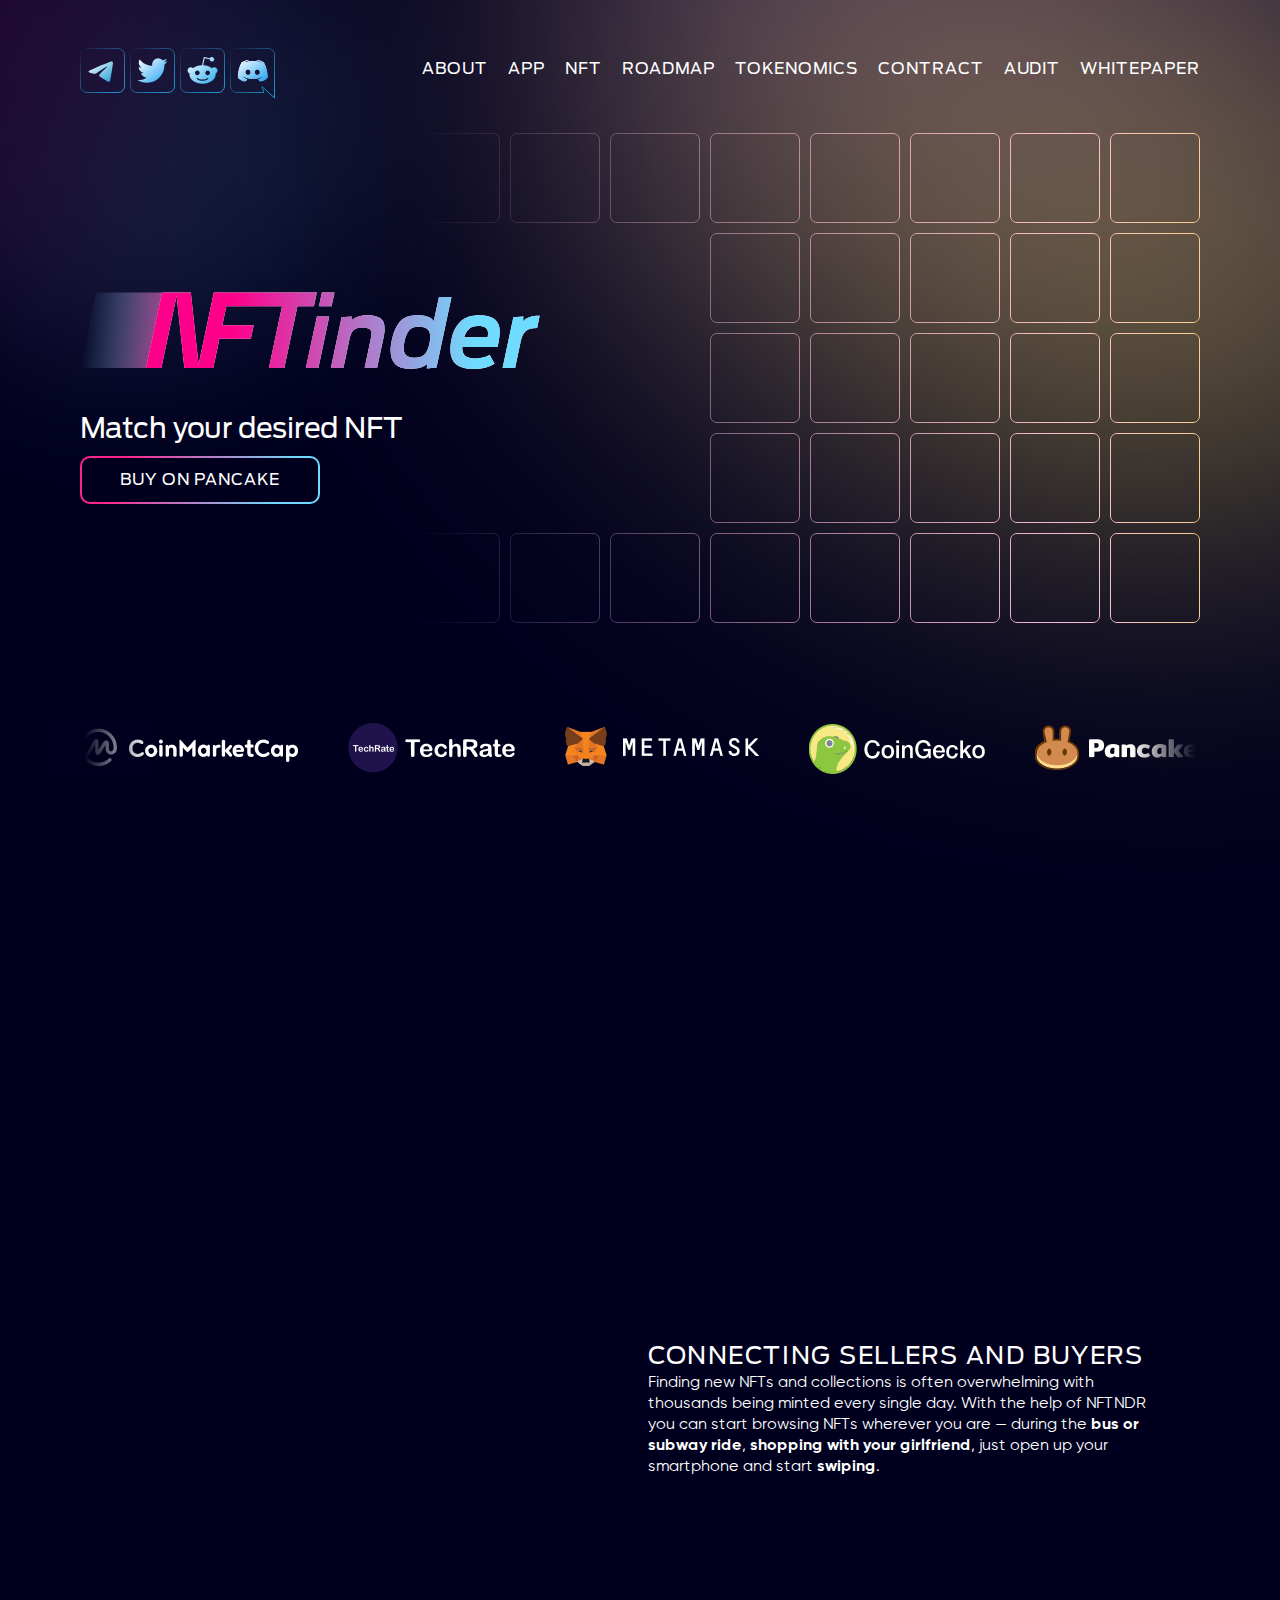
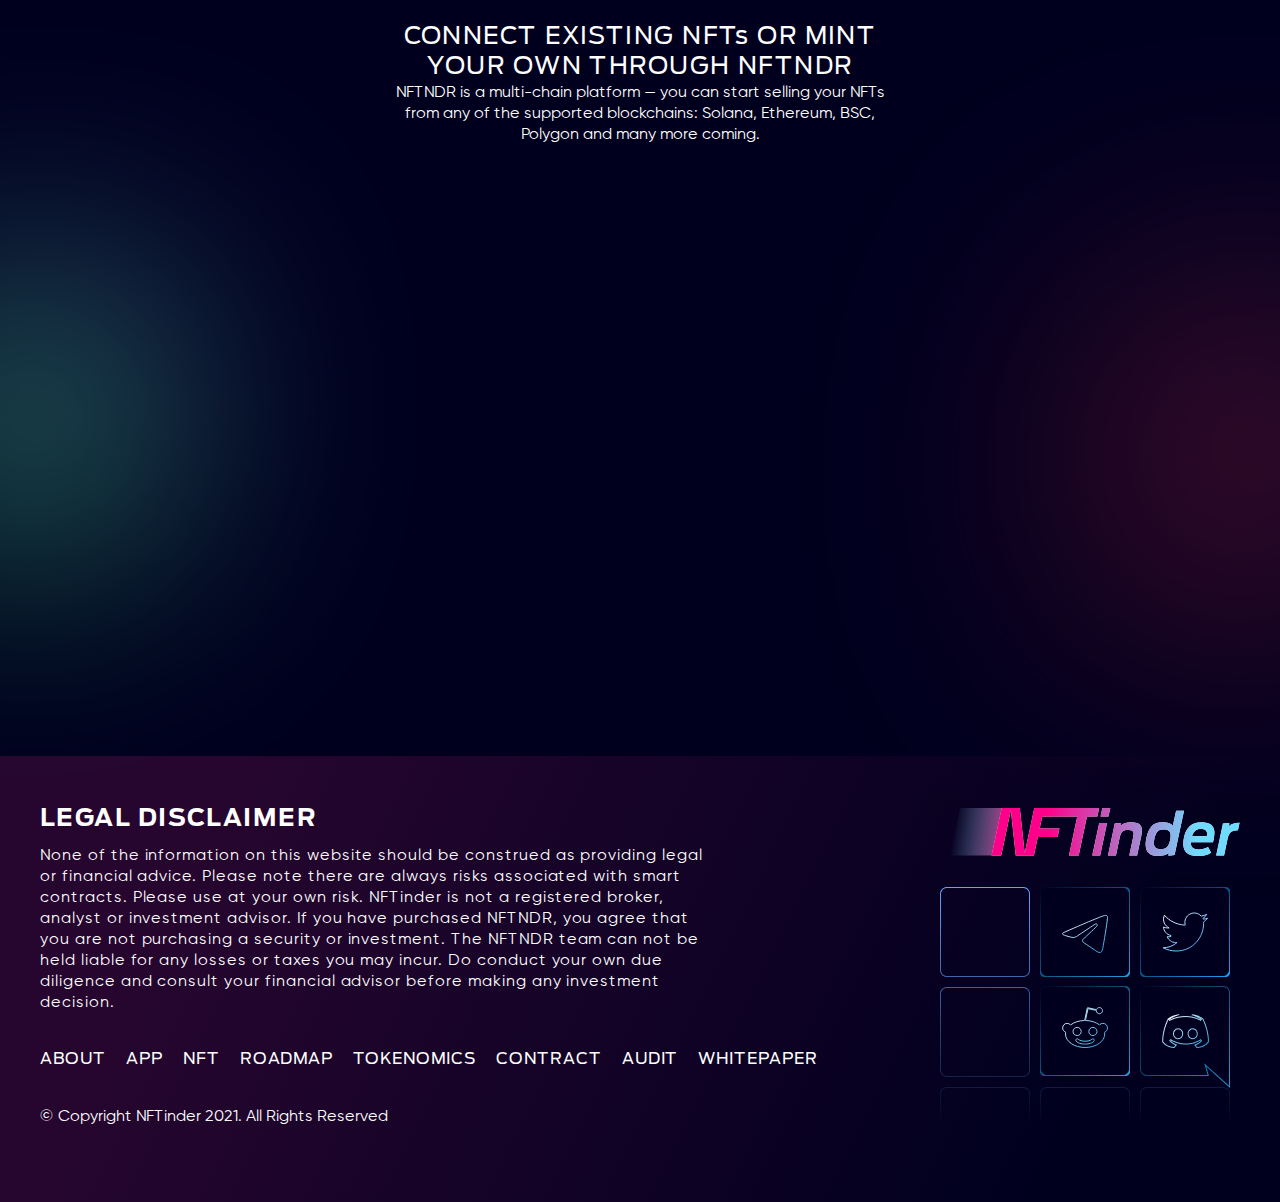
==== index.html @ e63f86fa "f" ====
<!DOCTYPE html>
<html lang="ru">

<head>
  <meta charset="UTF-8">
  <meta name="viewport" content="width=device-width, initial-scale=1.0">
  <link rel="shortcut icon" href="img/favicon.ico" type="image/x-icon">
  <meta http-equiv="X-UA-Compatible" content="ie=edge">
  <link rel="shortcut icon" href="./img/favicon.svg" type="image/x-icon">
  <meta name="theme-color" content="#111111">
  <title>NFTinder</title>
  <link rel="stylesheet" href="https://unpkg.com/swiper/swiper-bundle.min.css" />
  <link rel="stylesheet" href="css/main.css">
  <link rel="stylesheet" href="css/vendor.css">

</head>

<body>
  <div class="site-container ">
    <header class="header">
  <div class="header__gradient">
    <svg width="606" height="620" viewBox="0 0 606 620" fill="none" xmlns="http://www.w3.org/2000/svg">
      <g opacity="0.15" filter="url(#filter02222_f)">
        <path fill-rule="evenodd" clip-rule="evenodd"
          d="M218.322 -43.5047C291.813 -36.0872 346.124 19.5927 389.058 79.5722C428.494 134.666 451.942 199.269 439.779 265.877C426.891 336.449 388.325 402.402 324.187 434.8C258.637 467.912 180.858 462.037 114.743 430.063C48.8449 398.193 2.8905 339.295 -18.0727 269.279C-41.1861 192.082 -50.6308 104.427 -2.0147 40.1013C47.7628 -25.7615 136.072 -51.8062 218.322 -43.5047Z"
          fill="url(#paint02222_linear)" />
      </g>
      <defs>
        <filter id="filter02222_f" x="-199.655" y="-207.655" width="805.31" height="827.31" filterUnits="userSpaceOnUse"
          color-interpolation-filters="sRGB">
          <feFlood flood-opacity="0" result="BackgroundImageFix" />
          <feBlend mode="normal" in="SourceGraphic" in2="BackgroundImageFix" result="shape" />
          <feGaussianBlur stdDeviation="81.3275" result="effect1_foregroundBlur" />
        </filter>
        <linearGradient id="paint02222_linear" x1="443" y1="206.001" x2="51.2708" y2="20.0481"
          gradientUnits="userSpaceOnUse">
          <stop stop-color="#6FDCFF" />
          <stop offset="1" stop-color="#FF248D" />
        </linearGradient>
      </defs>
    </svg>
    <svg width="521" height="558" viewBox="0 0 521 558" fill="none" xmlns="http://www.w3.org/2000/svg">
      <g opacity="0.15" filter="url(#filterw0_f_376:4026)">
        <path fill-rule="evenodd" clip-rule="evenodd"
          d="M141.726 -41.8055C200.366 -35.8804 243.701 8.59695 277.958 56.5088C309.426 100.518 328.135 152.123 318.43 205.33C308.146 261.704 277.374 314.387 226.197 340.267C173.893 366.716 111.833 362.023 59.0785 336.482C6.4971 311.025 -30.1707 263.976 -46.8976 208.048C-65.3402 146.383 -72.8762 76.3633 -34.0846 24.9793C5.63366 -27.6322 76.0968 -48.4368 141.726 -41.8055Z"
          fill="url(#paintw0_linear_376:4026)" />
      </g>
      <defs>
        <filter id="filterw0_f_376:4026" x="-262" y="-243" width="783" height="801" filterUnits="userSpaceOnUse"
          color-interpolation-filters="sRGB">
          <feFlood flood-opacity="0" result="BackgroundImageFix" />
          <feBlend mode="normal" in="SourceGraphic" in2="BackgroundImageFix" result="shape" />
          <feGaussianBlur stdDeviation="100" result="effect1_foregroundBlur_376:4026" />
        </filter>
        <linearGradient id="paintw0_linear_376:4026" x1="321" y1="157.501" x2="8.30498" y2="9.23024"
          gradientUnits="userSpaceOnUse">
          <stop stop-color="#6FDCFF" />
          <stop offset="1" stop-color="#FF248D" />
        </linearGradient>
      </defs>
    </svg>
  </div>
  <div class="header__gradient-right">
    <svg width="1203" height="1005" viewBox="0 0 1203 1005" fill="none" xmlns="http://www.w3.org/2000/svg">
      <g opacity="0.45" filter="url(#filter08888_f)">
        <path fill-rule="evenodd" clip-rule="evenodd"
          d="M483.765 -19.1506C460.358 82.3022 536.937 193.704 627.328 293.353C710.356 384.886 819.277 462.419 950.012 494.853C1088.53 529.218 1231.43 526.663 1324.55 466.33C1419.73 404.669 1448.19 298.732 1421.93 189.102C1395.76 79.8309 1308.92 -22.9832 1188.62 -101.195C1055.98 -187.429 896.842 -263.384 751.884 -246.511C603.463 -229.235 509.962 -132.694 483.765 -19.1506Z"
          fill="url(#paint09999_linear)" />
      </g>
      <defs>
        <filter id="filter08888_f" x="0.463989" y="-720.537" width="1915.35" height="1724.83"
          filterUnits="userSpaceOnUse" color-interpolation-filters="sRGB">
          <feFlood flood-opacity="0" result="BackgroundImageFix" />
          <feBlend mode="normal" in="SourceGraphic" in2="BackgroundImageFix" result="shape" />
          <feGaussianBlur stdDeviation="183.268" result="effect1_foregroundBlur" />
        </filter>
        <linearGradient id="paint09999_linear" x1="836.404" y1="455.613" x2="771.589" y2="-329.398"
          gradientUnits="userSpaceOnUse">
          <stop stop-color="#F7DE52" />
          <stop offset="1" stop-color="#FCB5EF" />
        </linearGradient>
      </defs>
    </svg>
    <svg width="631" height="1008" viewBox="0 0 631 1008" fill="none" xmlns="http://www.w3.org/2000/svg">
      <g opacity="0.15" filter="url(#filter0_f_376:4027)">
        <path fill-rule="evenodd" clip-rule="evenodd"
          d="M263.753 603.921C291.125 667.735 376.22 697.513 464.117 715.526C544.855 732.071 634.01 730.883 717.138 696.833C805.213 660.757 881.103 603.085 907.445 533.934C934.367 463.26 907.951 395.04 850.632 346.391C793.501 297.902 706.269 276.787 610.721 282.094C505.372 287.945 389.818 309.765 318.461 375.95C245.401 443.717 233.119 532.502 263.753 603.921Z"
          fill="url(#paint0_linear_376:4027)" />
      </g>
      <defs>
        <filter id="filter0_f_376:4027" x="0.0253906" y="0" width="1164.86" height="1007.38"
          filterUnits="userSpaceOnUse" color-interpolation-filters="sRGB">
          <feFlood flood-opacity="0" result="BackgroundImageFix" />
          <feBlend mode="normal" in="SourceGraphic" in2="BackgroundImageFix" result="shape" />
          <feGaussianBlur stdDeviation="100" result="effect1_foregroundBlur_376:4027" />
        </filter>
        <linearGradient id="paint0_linear_376:4027" x1="640.545" y1="720.474" x2="296.412" y2="323.585"
          gradientUnits="userSpaceOnUse">
          <stop stop-color="#F7DE52" />
          <stop offset="1" stop-color="#FCB5EF" />
        </linearGradient>
      </defs>
    </svg>
  </div>
  <div class="container header__container">
    <div class="menu__btn _active">
      <span></span>
    </div>
    <div class="header__top">
      <div class="menu__btn-mob"></div>
      <ul class="header__socials">
        <li>
          <a href="#app" target="_blank">
            <svg width="45" height="45" viewBox="0 0 45 45" fill="none" xmlns="http://www.w3.org/2000/svg">
              <path fill-rule="evenodd" clip-rule="evenodd"
                d="M10.1876 22.2624C16.7468 19.4047 21.1206 17.5207 23.3091 16.6104C29.5576 14.0115 30.856 13.56 31.7022 13.5451C31.8884 13.5418 32.3045 13.5879 32.5741 13.8067C32.8017 13.9914 32.8644 14.2409 32.8943 14.416C32.9243 14.5911 32.9616 14.99 32.932 15.3017C32.5933 18.8595 31.1282 27.4933 30.3828 31.4781C30.0674 33.1642 29.4464 33.7295 28.8451 33.7849C27.5385 33.9051 26.5463 32.9214 25.2808 32.0918C23.3005 30.7937 22.1818 29.9856 20.2596 28.7189C18.0381 27.255 19.4782 26.4504 20.7442 25.1355C21.0755 24.7914 26.8325 19.555 26.9439 19.0799C26.9579 19.0205 26.9708 18.7991 26.8392 18.6821C26.7077 18.5652 26.5135 18.6052 26.3734 18.637C26.1748 18.6821 23.0112 20.773 16.8827 24.9099C15.9848 25.5265 15.1714 25.827 14.4427 25.8112C13.6393 25.7939 12.094 25.357 10.9452 24.9836C9.53611 24.5255 8.41621 24.2834 8.51373 23.5055C8.56453 23.1003 9.12248 22.686 10.1876 22.2624Z"
                fill="url(#paint0_linear_453:1517)" />
              <rect x="0.5" y="0.5" width="44" height="44" rx="6.5" stroke="url(#paint1_linear_453:1517)" />
              <defs>
                <linearGradient id="paint0_linear_453:1517" x1="8.50781" y1="13.5449" x2="28.4056" y2="37.555"
                  gradientUnits="userSpaceOnUse">
                  <stop stop-color="white" />
                  <stop offset="1" stop-color="#229ED9" />
                </linearGradient>
                <linearGradient id="paint1_linear_453:1517" x1="0" y1="0" x2="45" y2="45"
                  gradientUnits="userSpaceOnUse">
                  <stop stop-color="#2AABEE" stop-opacity="0" />
                  <stop offset="1" stop-color="#229ED9" />
                </linearGradient>
              </defs>
            </svg>

            <svg width="45" height="45" viewBox="0 0 45 45" fill="none" xmlns="http://www.w3.org/2000/svg">
              <rect x="0.5" y="0.5" width="44" height="44" rx="6.5" fill="url(#paint0_linear_577:1537)"
                stroke="url(#paint1_linear_577:1537)" />
              <path fill-rule="evenodd" clip-rule="evenodd"
                d="M10.1876 22.2624C16.7468 19.4047 21.1206 17.5207 23.3091 16.6104C29.5576 14.0115 30.856 13.56 31.7022 13.5451C31.8884 13.5418 32.3045 13.5879 32.5741 13.8067C32.8017 13.9914 32.8644 14.2409 32.8943 14.416C32.9243 14.5911 32.9616 14.99 32.932 15.3017C32.5933 18.8595 31.1282 27.4933 30.3828 31.4781C30.0674 33.1642 29.4464 33.7295 28.8451 33.7849C27.5385 33.9051 26.5463 32.9214 25.2808 32.0918C23.3005 30.7937 22.1818 29.9856 20.2596 28.7189C18.0381 27.255 19.4782 26.4504 20.7442 25.1355C21.0755 24.7914 26.8325 19.555 26.9439 19.0799C26.9579 19.0205 26.9708 18.7991 26.8392 18.6821C26.7077 18.5652 26.5135 18.6052 26.3734 18.637C26.1748 18.6821 23.0112 20.773 16.8827 24.9099C15.9848 25.5265 15.1714 25.827 14.4427 25.8112C13.6393 25.7939 12.094 25.357 10.9452 24.9836C9.53611 24.5255 8.41621 24.2834 8.51373 23.5055C8.56453 23.1003 9.12248 22.686 10.1876 22.2624Z"
                fill="#00001E" />
              <defs>
                <linearGradient id="paint0_linear_577:1537" x1="0" y1="0" x2="45" y2="45"
                  gradientUnits="userSpaceOnUse">
                  <stop stop-color="#2AABEE" stop-opacity="0" />
                  <stop offset="1" stop-color="#229ED9" />
                </linearGradient>
                <linearGradient id="paint1_linear_577:1537" x1="0" y1="0" x2="45" y2="45"
                  gradientUnits="userSpaceOnUse">
                  <stop stop-color="#2AABEE" stop-opacity="0" />
                  <stop offset="1" stop-color="#229ED9" />
                </linearGradient>
              </defs>
            </svg>

          </a>
        </li>
        <li>
          <a href="#" target="_blank">
            <svg width="45" height="45" viewBox="0 0 45 45" fill="none" xmlns="http://www.w3.org/2000/svg">
              <path
                d="M16.9377 34.6874C28.2557 34.6874 34.4479 25.3083 34.4479 17.1773C34.4479 16.9136 34.442 16.6441 34.4303 16.3804C35.6348 15.5093 36.6744 14.4303 37.5 13.1941C36.3782 13.6932 35.1871 14.0192 33.9674 14.1609C35.2516 13.3911 36.2132 12.1818 36.6738 10.7571C35.4657 11.4731 34.1445 11.9782 32.7668 12.2507C31.8385 11.2644 30.6112 10.6113 29.2746 10.3925C27.938 10.1737 26.5665 10.4013 25.3722 11.0401C24.1779 11.6789 23.2273 12.6933 22.6673 13.9266C22.1074 15.1598 21.9693 16.5432 22.2744 17.8628C19.8281 17.7401 17.4349 17.1046 15.25 15.9976C13.065 14.8906 11.1371 13.3367 9.59121 11.4368C8.8055 12.7915 8.56507 14.3945 8.91879 15.9201C9.27251 17.4456 10.1938 18.7792 11.4955 19.6499C10.5183 19.6189 9.56247 19.3558 8.70703 18.8823V18.9585C8.70616 20.3801 9.19762 21.7582 10.0979 22.8584C10.9982 23.9586 12.2517 24.7131 13.6453 24.9937C12.7401 25.2414 11.79 25.2774 10.8686 25.0991C11.2618 26.3217 12.027 27.3911 13.0572 28.1579C14.0875 28.9247 15.3314 29.3507 16.6154 29.3765C14.4355 31.0888 11.7427 32.0176 8.9707 32.0132C8.47911 32.0125 7.988 31.9823 7.5 31.923C10.3161 33.7296 13.5919 34.6892 16.9377 34.6874Z"
                fill="url(#paint0_linear_527:1544)" />
              <rect x="0.5" y="0.5" width="44" height="44" rx="6.5" stroke="url(#paint1_linear_527:1544)" />
              <defs>
                <linearGradient id="paint0_linear_527:1544" x1="7.5" y1="10.3115" x2="31.3599" y2="39.6765"
                  gradientUnits="userSpaceOnUse">
                  <stop stop-color="white" />
                  <stop offset="1" stop-color="#1DA1F2" />
                </linearGradient>
                <linearGradient id="paint1_linear_527:1544" x1="0" y1="0" x2="45" y2="45"
                  gradientUnits="userSpaceOnUse">
                  <stop stop-color="#2AABEE" stop-opacity="0" />
                  <stop offset="1" stop-color="#229ED9" />
                </linearGradient>
              </defs>
            </svg>


              <svg width="45" height="45" viewBox="0 0 45 45" fill="none" xmlns="http://www.w3.org/2000/svg">
              <rect x="0.5" y="0.5" width="44" height="44" rx="6.5" fill="url(#paint0_linear_577:1540)" stroke="url(#paint1_linear_577:1540)"/>
              <path d="M16.9377 34.6874C28.2557 34.6874 34.4479 25.3083 34.4479 17.1773C34.4479 16.9136 34.442 16.6441 34.4303 16.3804C35.6348 15.5093 36.6744 14.4303 37.5 13.1941C36.3782 13.6932 35.1871 14.0192 33.9674 14.1609C35.2516 13.3911 36.2132 12.1818 36.6738 10.7571C35.4657 11.4731 34.1445 11.9782 32.7668 12.2507C31.8385 11.2644 30.6112 10.6113 29.2746 10.3925C27.938 10.1737 26.5665 10.4013 25.3722 11.0401C24.1779 11.6789 23.2273 12.6933 22.6673 13.9266C22.1074 15.1598 21.9693 16.5432 22.2744 17.8628C19.8281 17.7401 17.4349 17.1046 15.25 15.9976C13.065 14.8906 11.1371 13.3367 9.59121 11.4368C8.8055 12.7915 8.56507 14.3945 8.91879 15.9201C9.27251 17.4456 10.1938 18.7792 11.4955 19.6499C10.5183 19.6189 9.56247 19.3558 8.70703 18.8823V18.9585C8.70616 20.3801 9.19762 21.7582 10.0979 22.8584C10.9982 23.9586 12.2517 24.7131 13.6453 24.9937C12.7401 25.2414 11.79 25.2774 10.8686 25.0991C11.2618 26.3217 12.027 27.3911 13.0572 28.1579C14.0875 28.9247 15.3314 29.3507 16.6154 29.3765C14.4355 31.0888 11.7427 32.0176 8.9707 32.0132C8.47911 32.0125 7.988 31.9823 7.5 31.923C10.3161 33.7296 13.5919 34.6892 16.9377 34.6874Z" fill="#00001E"/>
              <defs>
              <linearGradient id="paint0_linear_577:1540" x1="0" y1="0" x2="45" y2="45" gradientUnits="userSpaceOnUse">
              <stop stop-color="#2AABEE" stop-opacity="0"/>
              <stop offset="1" stop-color="#229ED9"/>
              </linearGradient>
              <linearGradient id="paint1_linear_577:1540" x1="0" y1="0" x2="45" y2="45" gradientUnits="userSpaceOnUse">
              <stop stop-color="#2AABEE" stop-opacity="0"/>
              <stop offset="1" stop-color="#229ED9"/>
              </linearGradient>
              </defs>
              </svg>


          </a>
        </li>
        <li>
          <a href="#" target="_blank">
            <svg width="45" height="45" viewBox="0 0 45 45" fill="none" xmlns="http://www.w3.org/2000/svg">
              <path
                d="M37.5011 22.5008C37.5011 20.685 36.0274 19.2113 34.2116 19.2113C33.3169 19.2113 32.5274 19.5534 31.9485 20.1324C29.7116 18.5271 26.6063 17.4745 23.1853 17.3429L24.6853 10.3166L29.5537 11.3429C29.6063 12.5797 30.6327 13.5797 31.8958 13.5797C33.1853 13.5797 34.2379 12.5271 34.2379 11.2376C34.2379 9.94814 33.1853 8.89551 31.8958 8.89551C30.9748 8.89551 30.1853 9.42182 29.8169 10.2113L24.3695 9.0534C24.2116 9.02709 24.0537 9.0534 23.9221 9.13235C23.7906 9.2113 23.7116 9.34288 23.659 9.50077L22.0011 17.3429C18.5011 17.4481 15.3695 18.4745 13.1063 20.1324C12.5274 19.5797 11.7116 19.2113 10.8432 19.2113C9.0274 19.2113 7.55371 20.685 7.55371 22.5008C7.55371 23.8429 8.34319 24.9745 9.50108 25.5008C9.44845 25.8166 9.42213 26.1587 9.42213 26.5008C9.42213 31.5534 15.2906 35.6324 22.5537 35.6324C29.8169 35.6324 35.6853 31.5534 35.6853 26.5008C35.6853 26.1587 35.659 25.8429 35.6063 25.5271C36.6853 25.0008 37.5011 23.8429 37.5011 22.5008ZM15.0011 24.8429C15.0011 23.5534 16.0537 22.5008 17.3432 22.5008C18.6327 22.5008 19.6853 23.5534 19.6853 24.8429C19.6853 26.1324 18.6327 27.185 17.3432 27.185C16.0537 27.185 15.0011 26.1324 15.0011 24.8429ZM28.08 31.0271C26.4748 32.6324 23.4221 32.7376 22.5274 32.7376C21.6327 32.7376 18.5537 32.606 16.9748 31.0271C16.7379 30.7902 16.7379 30.3955 16.9748 30.1587C17.2116 29.9218 17.6063 29.9218 17.8432 30.1587C18.8432 31.1587 21.0011 31.5271 22.5537 31.5271C24.1063 31.5271 26.2379 31.1587 27.2642 30.1587C27.5011 29.9218 27.8958 29.9218 28.1327 30.1587C28.3169 30.4218 28.3169 30.7902 28.08 31.0271ZM27.659 27.185C26.3695 27.185 25.3169 26.1324 25.3169 24.8429C25.3169 23.5534 26.3695 22.5008 27.659 22.5008C28.9485 22.5008 30.0011 23.5534 30.0011 24.8429C30.0011 26.1324 28.9485 27.185 27.659 27.185Z"
                fill="url(#paint0_linear_527:1542)" />
              <rect x="0.5" y="0.5" width="44" height="44" rx="6.5" stroke="url(#paint1_linear_527:1542)" />
              <defs>
                <linearGradient id="paint0_linear_527:1542" x1="7.55371" y1="8.89551" x2="34.1196" y2="38.6514"
                  gradientUnits="userSpaceOnUse">
                  <stop stop-color="white" />
                  <stop offset="1" stop-color="#2AABEE" />
                </linearGradient>
                <linearGradient id="paint1_linear_527:1542" x1="0" y1="0" x2="45" y2="45"
                  gradientUnits="userSpaceOnUse">
                  <stop stop-color="#2AABEE" stop-opacity="0" />
                  <stop offset="1" stop-color="#229ED9" />
                </linearGradient>
              </defs>
            </svg>


            <svg width="45" height="45" viewBox="0 0 45 45" fill="none" xmlns="http://www.w3.org/2000/svg">
              <rect width="45" height="45" rx="7" fill="#00001E"/>
              <rect x="0.5" y="0.5" width="44" height="44" rx="6.5" fill="url(#paint0_linear_577:1543)" stroke="url(#paint1_linear_577:1543)"/>
              <path d="M37.5011 22.5008C37.5011 20.685 36.0274 19.2113 34.2116 19.2113C33.3169 19.2113 32.5274 19.5534 31.9485 20.1324C29.7116 18.5271 26.6063 17.4745 23.1853 17.3429L24.6853 10.3166L29.5537 11.3429C29.6063 12.5797 30.6327 13.5797 31.8958 13.5797C33.1853 13.5797 34.2379 12.5271 34.2379 11.2376C34.2379 9.94814 33.1853 8.89551 31.8958 8.89551C30.9748 8.89551 30.1853 9.42182 29.8169 10.2113L24.3695 9.0534C24.2116 9.02709 24.0537 9.0534 23.9221 9.13235C23.7906 9.2113 23.7116 9.34288 23.659 9.50077L22.0011 17.3429C18.5011 17.4481 15.3695 18.4745 13.1063 20.1324C12.5274 19.5797 11.7116 19.2113 10.8432 19.2113C9.0274 19.2113 7.55371 20.685 7.55371 22.5008C7.55371 23.8429 8.34319 24.9745 9.50108 25.5008C9.44845 25.8166 9.42213 26.1587 9.42213 26.5008C9.42213 31.5534 15.2906 35.6324 22.5537 35.6324C29.8169 35.6324 35.6853 31.5534 35.6853 26.5008C35.6853 26.1587 35.659 25.8429 35.6063 25.5271C36.6853 25.0008 37.5011 23.8429 37.5011 22.5008ZM15.0011 24.8429C15.0011 23.5534 16.0537 22.5008 17.3432 22.5008C18.6327 22.5008 19.6853 23.5534 19.6853 24.8429C19.6853 26.1324 18.6327 27.185 17.3432 27.185C16.0537 27.185 15.0011 26.1324 15.0011 24.8429ZM28.08 31.0271C26.4748 32.6324 23.4221 32.7376 22.5274 32.7376C21.6327 32.7376 18.5537 32.606 16.9748 31.0271C16.7379 30.7902 16.7379 30.3955 16.9748 30.1587C17.2116 29.9218 17.6063 29.9218 17.8432 30.1587C18.8432 31.1587 21.0011 31.5271 22.5537 31.5271C24.1063 31.5271 26.2379 31.1587 27.2642 30.1587C27.5011 29.9218 27.8958 29.9218 28.1327 30.1587C28.3169 30.4218 28.3169 30.7902 28.08 31.0271ZM27.659 27.185C26.3695 27.185 25.3169 26.1324 25.3169 24.8429C25.3169 23.5534 26.3695 22.5008 27.659 22.5008C28.9485 22.5008 30.0011 23.5534 30.0011 24.8429C30.0011 26.1324 28.9485 27.185 27.659 27.185Z" fill="#00001E"/>
              <defs>
              <linearGradient id="paint0_linear_577:1543" x1="0" y1="0" x2="45" y2="45" gradientUnits="userSpaceOnUse">
              <stop stop-color="#2AABEE" stop-opacity="0"/>
              <stop offset="1" stop-color="#229ED9"/>
              </linearGradient>
              <linearGradient id="paint1_linear_577:1543" x1="0" y1="0" x2="45" y2="45" gradientUnits="userSpaceOnUse">
              <stop stop-color="#2AABEE" stop-opacity="0"/>
              <stop offset="1" stop-color="#229ED9"/>
              </linearGradient>
              </defs>
              </svg>

          </a>
        </li>
        <li>
          <a href="#" target="_blank" class="header__socials__discord">
            <svg width="45" height="51" viewBox="0 0 45 51" fill="none" xmlns="http://www.w3.org/2000/svg">
              <path
                d="M44.5 49.8751L33.4415 39.8933L32.1471 38.725L32.6257 40.4017L33.7953 44.5H7C3.41015 44.5 0.5 41.5899 0.5 38V7C0.5 3.41015 3.41015 0.5 7 0.5H38C41.5899 0.5 44.5 3.41015 44.5 7V49.8751Z"
                stroke="url(#paint0_linear_527:1546)" />
              <path fill-rule="evenodd" clip-rule="evenodd"
                d="M29.8677 33.303C29.8677 33.303 28.9497 32.2065 28.1847 31.2375C31.5252 30.294 32.8002 28.203 32.8002 28.203C31.7547 28.8915 30.7602 29.376 29.8677 29.7075C28.5927 30.243 27.3687 30.6 26.1702 30.804C23.7222 31.263 21.4782 31.1355 19.5657 30.7785C18.1122 30.498 16.8627 30.09 15.8172 29.682C15.2307 29.4525 14.5932 29.172 13.9557 28.815C13.8792 28.764 13.8027 28.7385 13.7262 28.6875C13.6752 28.662 13.6497 28.6365 13.6242 28.611C13.1652 28.356 12.9102 28.1775 12.9102 28.1775C12.9102 28.1775 14.1342 30.2175 17.3727 31.1865C16.6077 32.1555 15.6642 33.303 15.6642 33.303C10.0287 33.1245 7.88672 29.427 7.88672 29.427C7.88672 21.216 11.5587 14.5605 11.5587 14.5605C15.2307 11.8065 18.7242 11.883 18.7242 11.883L18.9792 12.189C14.3892 13.515 12.2727 15.5295 12.2727 15.5295C12.2727 15.5295 12.8337 15.2235 13.7772 14.79C16.5057 13.5915 18.6732 13.26 19.5657 13.1835C19.7187 13.158 19.8462 13.1325 19.9992 13.1325C21.5547 12.9285 23.3142 12.8775 25.1502 13.0815C27.5727 13.362 30.1737 14.076 32.8257 15.5295C32.8257 15.5295 30.8112 13.617 26.4762 12.291L26.8332 11.883C26.8332 11.883 30.3267 11.8065 33.9987 14.5605C33.9987 14.5605 37.6707 21.216 37.6707 29.427C37.6707 29.427 35.5032 33.1245 29.8677 33.303ZM15.4087 24.2255C15.4087 22.67 16.5562 21.395 18.0097 21.395C19.4632 21.395 20.6362 22.67 20.6107 24.2255C20.6107 25.781 19.4632 27.056 18.0097 27.056C16.5817 27.056 15.4087 25.781 15.4087 24.2255ZM24.7162 24.2255C24.7162 22.67 25.8637 21.395 27.3172 21.395C28.7707 21.395 29.9182 22.67 29.9182 24.2255C29.9182 25.781 28.7707 27.056 27.3172 27.056C25.8892 27.056 24.7162 25.781 24.7162 24.2255Z"
                fill="url(#paint1_linear_527:1546)" />
              <path fill-rule="evenodd" clip-rule="evenodd"
                d="M29.8677 33.303C29.8677 33.303 28.9497 32.2065 28.1847 31.2375C31.5252 30.294 32.8002 28.203 32.8002 28.203C31.7547 28.8915 30.7602 29.376 29.8677 29.7075C28.5927 30.243 27.3687 30.6 26.1702 30.804C23.7222 31.263 21.4782 31.1355 19.5657 30.7785C18.1122 30.498 16.8627 30.09 15.8172 29.682C15.2307 29.4525 14.5932 29.172 13.9557 28.815C13.8792 28.764 13.8027 28.7385 13.7262 28.6875C13.6752 28.662 13.6497 28.6365 13.6242 28.611C13.1652 28.356 12.9102 28.1775 12.9102 28.1775C12.9102 28.1775 14.1342 30.2175 17.3727 31.1865C16.6077 32.1555 15.6642 33.303 15.6642 33.303C10.0287 33.1245 7.88672 29.427 7.88672 29.427C7.88672 21.216 11.5587 14.5605 11.5587 14.5605C15.2307 11.8065 18.7242 11.883 18.7242 11.883L18.9792 12.189C14.3892 13.515 12.2727 15.5295 12.2727 15.5295C12.2727 15.5295 12.8337 15.2235 13.7772 14.79C16.5057 13.5915 18.6732 13.26 19.5657 13.1835C19.7187 13.158 19.8462 13.1325 19.9992 13.1325C21.5547 12.9285 23.3142 12.8775 25.1502 13.0815C27.5727 13.362 30.1737 14.076 32.8257 15.5295C32.8257 15.5295 30.8112 13.617 26.4762 12.291L26.8332 11.883C26.8332 11.883 30.3267 11.8065 33.9987 14.5605C33.9987 14.5605 37.6707 21.216 37.6707 29.427C37.6707 29.427 35.5032 33.1245 29.8677 33.303ZM15.4087 24.2255C15.4087 22.67 16.5562 21.395 18.0097 21.395C19.4632 21.395 20.6362 22.67 20.6107 24.2255C20.6107 25.781 19.4632 27.056 18.0097 27.056C16.5817 27.056 15.4087 25.781 15.4087 24.2255ZM24.7162 24.2255C24.7162 22.67 25.8637 21.395 27.3172 21.395C28.7707 21.395 29.9182 22.67 29.9182 24.2255C29.9182 25.781 28.7707 27.056 27.3172 27.056C25.8892 27.056 24.7162 25.781 24.7162 24.2255Z"
                fill="url(#paint2_linear_527:1546)" />
              <defs>
                <linearGradient id="paint0_linear_527:1546" x1="0" y1="0" x2="51.8824" y2="44.4706"
                  gradientUnits="userSpaceOnUse">
                  <stop stop-color="#2AABEE" stop-opacity="0" />
                  <stop offset="1" stop-color="#229ED9" />
                </linearGradient>
                <linearGradient id="paint1_linear_527:1546" x1="37.6707" y1="32.691" x2="22.9518" y2="-11.3442"
                  gradientUnits="userSpaceOnUse">
                  <stop stop-color="#7289DA" />
                  <stop offset="1" stop-color="white" />
                </linearGradient>
                <linearGradient id="paint2_linear_527:1546" x1="7.88672" y1="11.8828" x2="28.1936" y2="40.1188"
                  gradientUnits="userSpaceOnUse">
                  <stop stop-color="white" />
                  <stop offset="1" stop-color="#1DA1F2" />
                </linearGradient>
              </defs>
            </svg>



            <svg width="45" height="53" viewBox="0 0 45 53" fill="none" xmlns="http://www.w3.org/2000/svg">
              <path d="M33.7953 44.5H7C3.41015 44.5 0.5 41.5899 0.5 38V7C0.5 3.41015 3.41015 0.5 7 0.5H38C41.5899 0.5 44.5 3.41015 44.5 7V49.8751L33.5147 39.9594L32.9508 38.7838L32.4685 39.0151L32.1471 38.725L32.2587 39.1157L32.0492 39.2162L32.6373 40.4425L33.7953 44.5Z" fill="#00001E"/>
              <path d="M33.7953 44.5H7C3.41015 44.5 0.5 41.5899 0.5 38V7C0.5 3.41015 3.41015 0.5 7 0.5H38C41.5899 0.5 44.5 3.41015 44.5 7V49.8751L33.5147 39.9594L32.9508 38.7838L32.4685 39.0151L32.1471 38.725L32.2587 39.1157L32.0492 39.2162L32.6373 40.4425L33.7953 44.5Z" fill="url(#paint0_linear_577:1546)"/>
              <path d="M33.7953 44.5H7C3.41015 44.5 0.5 41.5899 0.5 38V7C0.5 3.41015 3.41015 0.5 7 0.5H38C41.5899 0.5 44.5 3.41015 44.5 7V49.8751L33.5147 39.9594L32.9508 38.7838L32.4685 39.0151L32.1471 38.725L32.2587 39.1157L32.0492 39.2162L32.6373 40.4425L33.7953 44.5Z" stroke="url(#paint1_linear_577:1546)"/>
              <path fill-rule="evenodd" clip-rule="evenodd" d="M29.8677 33.303C29.8677 33.303 28.9497 32.2065 28.1847 31.2375C31.5252 30.294 32.8002 28.203 32.8002 28.203C31.7547 28.8915 30.7602 29.376 29.8677 29.7075C28.5927 30.243 27.3687 30.6 26.1702 30.804C23.7222 31.263 21.4782 31.1355 19.5657 30.7785C18.1122 30.498 16.8627 30.09 15.8172 29.682C15.2307 29.4525 14.5932 29.172 13.9557 28.815C13.8792 28.764 13.8027 28.7385 13.7262 28.6875C13.6752 28.662 13.6497 28.6365 13.6242 28.611C13.1652 28.356 12.9102 28.1775 12.9102 28.1775C12.9102 28.1775 14.1342 30.2175 17.3727 31.1865C16.6077 32.1555 15.6642 33.303 15.6642 33.303C10.0287 33.1245 7.88672 29.427 7.88672 29.427C7.88672 21.216 11.5587 14.5605 11.5587 14.5605C15.2307 11.8065 18.7242 11.883 18.7242 11.883L18.9792 12.189C14.3892 13.515 12.2727 15.5295 12.2727 15.5295C12.2727 15.5295 12.8337 15.2235 13.7772 14.79C16.5057 13.5915 18.6732 13.26 19.5657 13.1835C19.7187 13.158 19.8462 13.1325 19.9992 13.1325C21.5547 12.9285 23.3142 12.8775 25.1502 13.0815C27.5727 13.362 30.1737 14.076 32.8257 15.5295C32.8257 15.5295 30.8112 13.617 26.4762 12.291L26.8332 11.883C26.8332 11.883 30.3267 11.8065 33.9987 14.5605C33.9987 14.5605 37.6707 21.216 37.6707 29.427C37.6707 29.427 35.5032 33.1245 29.8677 33.303ZM15.4087 24.2255C15.4087 22.67 16.5562 21.395 18.0097 21.395C19.4632 21.395 20.6362 22.67 20.6107 24.2255C20.6107 25.781 19.4632 27.056 18.0097 27.056C16.5817 27.056 15.4087 25.781 15.4087 24.2255ZM24.7162 24.2255C24.7162 22.67 25.8637 21.395 27.3172 21.395C28.7707 21.395 29.9182 22.67 29.9182 24.2255C29.9182 25.781 28.7707 27.056 27.3172 27.056C25.8892 27.056 24.7162 25.781 24.7162 24.2255Z" fill="url(#paint2_linear_577:1546)"/>
              <path fill-rule="evenodd" clip-rule="evenodd" d="M29.8677 33.303C29.8677 33.303 28.9497 32.2065 28.1847 31.2375C31.5252 30.294 32.8002 28.203 32.8002 28.203C31.7547 28.8915 30.7602 29.376 29.8677 29.7075C28.5927 30.243 27.3687 30.6 26.1702 30.804C23.7222 31.263 21.4782 31.1355 19.5657 30.7785C18.1122 30.498 16.8627 30.09 15.8172 29.682C15.2307 29.4525 14.5932 29.172 13.9557 28.815C13.8792 28.764 13.8027 28.7385 13.7262 28.6875C13.6752 28.662 13.6497 28.6365 13.6242 28.611C13.1652 28.356 12.9102 28.1775 12.9102 28.1775C12.9102 28.1775 14.1342 30.2175 17.3727 31.1865C16.6077 32.1555 15.6642 33.303 15.6642 33.303C10.0287 33.1245 7.88672 29.427 7.88672 29.427C7.88672 21.216 11.5587 14.5605 11.5587 14.5605C15.2307 11.8065 18.7242 11.883 18.7242 11.883L18.9792 12.189C14.3892 13.515 12.2727 15.5295 12.2727 15.5295C12.2727 15.5295 12.8337 15.2235 13.7772 14.79C16.5057 13.5915 18.6732 13.26 19.5657 13.1835C19.7187 13.158 19.8462 13.1325 19.9992 13.1325C21.5547 12.9285 23.3142 12.8775 25.1502 13.0815C27.5727 13.362 30.1737 14.076 32.8257 15.5295C32.8257 15.5295 30.8112 13.617 26.4762 12.291L26.8332 11.883C26.8332 11.883 30.3267 11.8065 33.9987 14.5605C33.9987 14.5605 37.6707 21.216 37.6707 29.427C37.6707 29.427 35.5032 33.1245 29.8677 33.303ZM15.4087 24.2255C15.4087 22.67 16.5562 21.395 18.0097 21.395C19.4632 21.395 20.6362 22.67 20.6107 24.2255C20.6107 25.781 19.4632 27.056 18.0097 27.056C16.5817 27.056 15.4087 25.781 15.4087 24.2255ZM24.7162 24.2255C24.7162 22.67 25.8637 21.395 27.3172 21.395C28.7707 21.395 29.9182 22.67 29.9182 24.2255C29.9182 25.781 28.7707 27.056 27.3172 27.056C25.8892 27.056 24.7162 25.781 24.7162 24.2255Z" fill="#00001E"/>
              <defs>
              <linearGradient id="paint0_linear_577:1546" x1="0" y1="0" x2="51.8824" y2="44.4706" gradientUnits="userSpaceOnUse">
              <stop stop-color="#2AABEE" stop-opacity="0"/>
              <stop offset="1" stop-color="#229ED9"/>
              </linearGradient>
              <linearGradient id="paint1_linear_577:1546" x1="0" y1="0" x2="51.8824" y2="44.4706" gradientUnits="userSpaceOnUse">
              <stop stop-color="#2AABEE" stop-opacity="0"/>
              <stop offset="1" stop-color="#229ED9"/>
              </linearGradient>
              <linearGradient id="paint2_linear_577:1546" x1="37.6707" y1="32.691" x2="22.9518" y2="-11.3442" gradientUnits="userSpaceOnUse">
              <stop stop-color="#7289DA"/>
              <stop offset="1" stop-color="white"/>
              </linearGradient>
              </defs>
              </svg>



          </a>
        </li>
      </ul>
      <nav>
        <ul class="main-nav">
          <li>
            <a href="#about" class="anchor">About</a>
          </li>
          <li>
            <a href="#app" class="anchor">App</a>
          </li>
          <li>
            <a href="#" class="popupOpen">NFT</a>
          </li>
          <li>
            <a href="#roadmap" class="anchor">Roadmap</a>
          </li>
          <li>
            <a href="#tokenomics" class="anchor">tokenomics</a>
          </li>
          <li>
            <a href="#address" class="anchor">ContRact</a>
          </li>
          <li>
            <a href="/E5996_M4N68T_V2.pdf" target="_blank">Audit</a>
          </li>
          <li>
            <a href="/E5996_M4N68T_V2.pdf" target="_blank">Whitepaper </a>
          </li>
        </ul>
      </nav>
    </div>
    <div class="banner">
      <div class="banner__left">
        <div class="banner__logo  _anim-items">

          <svg width="635" height="106" viewBox="0 0 635 106" fill="none" xmlns="http://www.w3.org/2000/svg">
            <path d="M22.15 0L0 104.06H91L113.15 0H22.15Z" fill="url(#paint0_linear_376:1855)" />
            <path fill-rule="evenodd" clip-rule="evenodd"
              d="M183.911 104.06L192.486 63.7742H192.385L183.911 104.06ZM196.505 44.8947L202.047 18.8796L196.398 44.8947H196.505Z"
              fill="white" />
            <path fill-rule="evenodd" clip-rule="evenodd"
              d="M183.911 104.06L192.486 63.7742H192.385L183.911 104.06ZM196.505 44.8947L202.047 18.8796L196.398 44.8947H196.505Z"
              fill="url(#paint1_linear_376:1855)" />
            <path
              d="M184.803 0L163.663 99.3157L152.99 0H113.15L91 104.06H112.258L133.368 4.45974L144.071 104.06H183.911L192.385 63.7742H192.486H235.793L239.807 44.8947H196.505H196.398L202.047 18.8796H278.904L260.767 104.06H282.025L300.162 18.8796H322.883L326.897 0H250.956H184.803Z"
              fill="white" />
            <path
              d="M184.803 0L163.663 99.3157L152.99 0H113.15L91 104.06H112.258L133.368 4.45974L144.071 104.06H183.911L192.385 63.7742H192.486H235.793L239.807 44.8947H196.505H196.398L202.047 18.8796H278.904L260.767 104.06H282.025L300.162 18.8796H322.883L326.897 0H250.956H184.803Z"
              fill="url(#paint2_linear_376:1855)" />
            <path d="M351.294 0H333.943L329.93 18.8796H347.28L351.294 0Z" fill="white" />
            <path d="M351.294 0H333.943L329.93 18.8796H347.28L351.294 0Z" fill="url(#paint3_linear_376:1855)" />
            <path d="M311.791 104L327.051 32.9959H344.077L329.069 104H311.791Z" fill="white" />
            <path d="M311.791 104L327.051 32.9959H344.077L329.069 104H311.791Z" fill="url(#paint4_linear_376:1855)" />
            <path
              d="M346.258 104L361.14 34.0048L374.887 32.9959L374.761 38.2928C380.142 33.6685 387.415 31.3563 396.579 31.3563C401.708 31.3563 405.954 31.9449 409.317 33.122C412.68 34.215 415.203 35.6443 416.884 37.41C418.566 39.1756 419.617 41.5719 420.037 44.5987C420.542 47.5414 420.668 50.4001 420.415 53.1747C420.163 55.8652 419.617 59.2283 418.776 63.2641L410.074 104H392.922L401.12 65.1559C401.708 61.8768 402.128 58.9761 402.381 56.4538C402.633 53.9314 401.708 51.9135 399.606 50.4001C397.588 48.8026 394.183 48.0039 389.391 48.0039C383.841 48.0039 379.848 49.3491 377.409 52.0396C374.971 54.7301 373.205 58.6398 372.112 63.7686L363.663 104H346.258Z"
              fill="white" />
            <path
              d="M346.258 104L361.14 34.0048L374.887 32.9959L374.761 38.2928C380.142 33.6685 387.415 31.3563 396.579 31.3563C401.708 31.3563 405.954 31.9449 409.317 33.122C412.68 34.215 415.203 35.6443 416.884 37.41C418.566 39.1756 419.617 41.5719 420.037 44.5987C420.542 47.5414 420.668 50.4001 420.415 53.1747C420.163 55.8652 419.617 59.2283 418.776 63.2641L410.074 104H392.922L401.12 65.1559C401.708 61.8768 402.128 58.9761 402.381 56.4538C402.633 53.9314 401.708 51.9135 399.606 50.4001C397.588 48.8026 394.183 48.0039 389.391 48.0039C383.841 48.0039 379.848 49.3491 377.409 52.0396C374.971 54.7301 373.205 58.6398 372.112 63.7686L363.663 104H346.258Z"
              fill="url(#paint5_linear_376:1855)" />
            <path
              d="M455.074 105.135C437.502 105.135 428.716 96.5592 428.716 79.4072C428.716 75.2873 429.346 70.3687 430.607 64.6514C432.962 53.6371 436.703 45.3554 441.832 39.8062C447.045 34.173 454.696 31.3563 464.785 31.3563C477.481 31.3563 485.3 34.0469 488.243 39.4279L495.558 6.13281H512.836L492.153 103.243L478.784 104.631L479.037 98.4509C474.244 102.907 466.257 105.135 455.074 105.135ZM461.632 90.0011C467.602 90.0011 472.142 88.6138 475.253 85.8392C478.364 82.9805 480.718 77.8517 482.316 70.4528C483.072 67.426 483.451 64.189 483.451 60.7418C483.451 56.1174 482.189 52.7123 479.667 50.5262C477.145 48.3402 472.983 47.2472 467.182 47.2472C461.464 47.2472 457.218 48.8447 454.444 52.0396C451.669 55.2346 449.525 60.2373 448.012 67.0476C447.255 70.4108 446.877 73.6478 446.877 76.7587C446.877 81.0467 447.97 84.3258 450.156 86.5959C452.426 88.866 456.251 90.0011 461.632 90.0011Z"
              fill="white" />
            <path
              d="M455.074 105.135C437.502 105.135 428.716 96.5592 428.716 79.4072C428.716 75.2873 429.346 70.3687 430.607 64.6514C432.962 53.6371 436.703 45.3554 441.832 39.8062C447.045 34.173 454.696 31.3563 464.785 31.3563C477.481 31.3563 485.3 34.0469 488.243 39.4279L495.558 6.13281H512.836L492.153 103.243L478.784 104.631L479.037 98.4509C474.244 102.907 466.257 105.135 455.074 105.135ZM461.632 90.0011C467.602 90.0011 472.142 88.6138 475.253 85.8392C478.364 82.9805 480.718 77.8517 482.316 70.4528C483.072 67.426 483.451 64.189 483.451 60.7418C483.451 56.1174 482.189 52.7123 479.667 50.5262C477.145 48.3402 472.983 47.2472 467.182 47.2472C461.464 47.2472 457.218 48.8447 454.444 52.0396C451.669 55.2346 449.525 60.2373 448.012 67.0476C447.255 70.4108 446.877 73.6478 446.877 76.7587C446.877 81.0467 447.97 84.3258 450.156 86.5959C452.426 88.866 456.251 90.0011 461.632 90.0011Z"
              fill="url(#paint6_linear_376:1855)" />
            <path
              d="M542.64 105.387C521.705 105.387 511.237 96.391 511.237 78.3982C511.237 74.4465 511.741 69.8643 512.75 64.6514C514.936 53.8053 519.098 45.5656 525.236 39.9323C531.374 34.215 540.076 31.3563 551.342 31.3563C570.092 31.3563 579.467 38.6712 579.467 53.3008C579.467 58.9341 578.458 66.2489 576.44 75.2453H527.758V76.7587C527.758 86.1755 533.392 90.8839 544.658 90.8839C552.982 90.8839 559.918 89.1603 565.468 85.7131L572.278 98.0726C564.963 102.949 555.084 105.387 542.64 105.387ZM549.324 46.2382C544.196 46.2382 540.118 47.5414 537.091 50.1479C534.148 52.7543 531.878 56.6219 530.281 61.7507H562.693C563.113 59.6487 563.324 57.799 563.324 56.2015C563.324 53.0065 562.273 50.5683 560.171 48.8867C558.153 47.1211 554.537 46.2382 549.324 46.2382Z"
              fill="white" />
            <path
              d="M542.64 105.387C521.705 105.387 511.237 96.391 511.237 78.3982C511.237 74.4465 511.741 69.8643 512.75 64.6514C514.936 53.8053 519.098 45.5656 525.236 39.9323C531.374 34.215 540.076 31.3563 551.342 31.3563C570.092 31.3563 579.467 38.6712 579.467 53.3008C579.467 58.9341 578.458 66.2489 576.44 75.2453H527.758V76.7587C527.758 86.1755 533.392 90.8839 544.658 90.8839C552.982 90.8839 559.918 89.1603 565.468 85.7131L572.278 98.0726C564.963 102.949 555.084 105.387 542.64 105.387ZM549.324 46.2382C544.196 46.2382 540.118 47.5414 537.091 50.1479C534.148 52.7543 531.878 56.6219 530.281 61.7507H562.693C563.113 59.6487 563.324 57.799 563.324 56.2015C563.324 53.0065 562.273 50.5683 560.171 48.8867C558.153 47.1211 554.537 46.2382 549.324 46.2382Z"
              fill="url(#paint7_linear_376:1855)" />
            <path
              d="M583.348 104L598.23 34.0048L611.976 32.9959L611.724 39.9323C615.592 34.7195 623.201 32.113 634.551 32.113L631.02 48.8867C623.621 48.9708 618.324 50.4421 615.129 53.3008C612.018 56.1595 609.79 60.7418 608.445 67.0476L600.626 104H583.348Z"
              fill="white" />
            <path
              d="M583.348 104L598.23 34.0048L611.976 32.9959L611.724 39.9323C615.592 34.7195 623.201 32.113 634.551 32.113L631.02 48.8867C623.621 48.9708 618.324 50.4421 615.129 53.3008C612.018 56.1595 609.79 60.7418 608.445 67.0476L600.626 104H583.348Z"
              fill="url(#paint8_linear_376:1855)" />
            <defs>
              <linearGradient id="paint0_linear_376:1855" x1="7.48912" y1="51.9942" x2="147.215" y2="71.1679"
                gradientUnits="userSpaceOnUse">
                <stop stop-color="#6FDCFF" stop-opacity="0" />
                <stop offset="1" stop-color="#FF248D" />
              </linearGradient>
              <linearGradient id="paint1_linear_376:1855" x1="634.548" y1="52.7682" x2="100.872" y2="52.7682"
                gradientUnits="userSpaceOnUse">
                <stop offset="0.165995" stop-color="#6FDCFF" />
                <stop offset="0.794858" stop-color="#FF008A" />
              </linearGradient>
              <linearGradient id="paint2_linear_376:1855" x1="634.548" y1="52.7682" x2="100.872" y2="52.7682"
                gradientUnits="userSpaceOnUse">
                <stop offset="0.165995" stop-color="#6FDCFF" />
                <stop offset="0.794858" stop-color="#FF008A" />
              </linearGradient>
              <linearGradient id="paint3_linear_376:1855" x1="634.548" y1="52.7682" x2="100.872" y2="52.7682"
                gradientUnits="userSpaceOnUse">
                <stop offset="0.165995" stop-color="#6FDCFF" />
                <stop offset="0.794858" stop-color="#FF008A" />
              </linearGradient>
              <linearGradient id="paint4_linear_376:1855" x1="634.548" y1="52.7682" x2="100.872" y2="52.7682"
                gradientUnits="userSpaceOnUse">
                <stop offset="0.165995" stop-color="#6FDCFF" />
                <stop offset="0.794858" stop-color="#FF008A" />
              </linearGradient>
              <linearGradient id="paint5_linear_376:1855" x1="634.548" y1="52.7682" x2="100.872" y2="52.7682"
                gradientUnits="userSpaceOnUse">
                <stop offset="0.165995" stop-color="#6FDCFF" />
                <stop offset="0.794858" stop-color="#FF008A" />
              </linearGradient>
              <linearGradient id="paint6_linear_376:1855" x1="634.548" y1="52.7682" x2="100.872" y2="52.7682"
                gradientUnits="userSpaceOnUse">
                <stop offset="0.165995" stop-color="#6FDCFF" />
                <stop offset="0.794858" stop-color="#FF008A" />
              </linearGradient>
              <linearGradient id="paint7_linear_376:1855" x1="634.548" y1="52.7682" x2="100.872" y2="52.7682"
                gradientUnits="userSpaceOnUse">
                <stop offset="0.165995" stop-color="#6FDCFF" />
                <stop offset="0.794858" stop-color="#FF008A" />
              </linearGradient>
              <linearGradient id="paint8_linear_376:1855" x1="634.548" y1="52.7682" x2="100.872" y2="52.7682"
                gradientUnits="userSpaceOnUse">
                <stop offset="0.165995" stop-color="#6FDCFF" />
                <stop offset="0.794858" stop-color="#FF008A" />
              </linearGradient>
            </defs>
          </svg>
        </div>
        <h3 class="banner__title _anim-items">Match your desired NFT</h3>
        <div class="banner__link _anim-items">
          <a href="/presale.html">Buy on pancake</a>
        </div>
      </div>
      <div class="banner__right">
        <div class="banner__grid">
          <div class="banner__svg-top">
            <div class="mob-icons">
              <div class="mob-icons__item mob-icons__item--1">
                <picture>
                  <img src="./img/header/NFT_1.png" srcset="./img/header/NFT_1.png 1x, ./img/header/NFT_1_x2.png 2x"
                    alt="icon">
                </picture>
              </div>
              <div class="mob-icons__item mob-icons__item--2">
                <picture>
                  <img src="./img/header/NFT_5.png" srcset="./img/header/NFT_5.png 1x, ./img/header/NFT_5_x2.png 2x"
                    alt="icon" />
                </picture>
              </div>
            </div>
            <svg class="banner__svg-top-1" width="419" height="419" viewBox="0 0 419 419" fill="none"
              xmlns="http://www.w3.org/2000/svg">
              <path
                d="M7.6 325H87.4C91.0451 325 94 327.955 94 331.6V411.4C94 415.045 91.0451 418 87.4 418H7.6C3.95492 418 1 415.045 1 411.4V331.6C1 327.955 3.95492 325 7.6 325Z"
                stroke="url(#paint0_linear-top_1:12)" stroke-width="2" />
              <path
                d="M115.6 217H195.4C199.045 217 202 219.955 202 223.6V303.4C202 307.045 199.045 310 195.4 310H115.6C111.955 310 109 307.045 109 303.4V223.6C109 219.955 111.955 217 115.6 217Z"
                stroke="url(#paint1_linear-top_1:12)" stroke-width="2" />
              <path
                d="M7.6 217H87.4C91.0451 217 94 219.955 94 223.6V303.4C94 307.045 91.0451 310 87.4 310H7.6C3.95492 310 1 307.045 1 303.4V223.6C1 219.955 3.95492 217 7.6 217Z"
                stroke="url(#paint2_linear-top_1:12)" stroke-width="2" />
              <path
                d="M223.6 109H303.4C307.045 109 310 111.955 310 115.6V195.4C310 199.045 307.045 202 303.4 202H223.6C219.955 202 217 199.045 217 195.4V115.6C217 111.955 219.955 109 223.6 109Z"
                stroke="url(#paint3_linear-top_1:12)" stroke-width="2" />
              <path
                d="M115.6 109H195.4C199.045 109 202 111.955 202 115.6V195.4C202 199.045 199.045 202 195.4 202H115.6C111.955 202 109 199.045 109 195.4V115.6C109 111.955 111.955 109 115.6 109Z"
                stroke="url(#paint4_linear-top_1:12)" stroke-width="2" />
              <path
                d="M7.6 109H87.4C91.0451 109 94 111.955 94 115.6V195.4C94 199.045 91.0451 202 87.4 202H7.6C3.95492 202 1 199.045 1 195.4V115.6C1 111.955 3.95492 109 7.6 109Z"
                stroke="url(#paint5_linear-top_1:12)" stroke-width="2" />
              <path
                d="M331.6 1H411.4C415.045 1 418 3.95492 418 7.6V87.4C418 91.0451 415.045 94 411.4 94H331.6C327.955 94 325 91.0451 325 87.4V7.6C325 3.95492 327.955 1 331.6 1Z"
                stroke="url(#paint6_linear-top_1:12)" stroke-width="2" />
              <path
                d="M223.6 1H303.4C307.045 1 310 3.95492 310 7.6V87.4C310 91.0451 307.045 94 303.4 94H223.6C219.955 94 217 91.0451 217 87.4V7.6C217 3.95492 219.955 1 223.6 1Z"
                stroke="url(#paint7_linear-top_1:12)" stroke-width="2" />
              <path
                d="M115.6 1H195.4C199.045 1 202 3.95492 202 7.6V87.4C202 91.0451 199.045 94 195.4 94H115.6C111.955 94 109 91.0451 109 87.4V7.6C109 3.95492 111.955 1 115.6 1Z"
                stroke="url(#paint8_linear-top_1:12)" stroke-width="2" />
              <path
                d="M7.6 1H87.4C91.0451 1 94 3.95492 94 7.6V87.4C94 91.0451 91.0451 94 87.4 94H7.6C3.95492 94 1 91.0451 1 87.4V7.6C1 3.95492 3.95492 1 7.6 1Z"
                stroke="url(#paint9_linear-top_1:12)" stroke-width="2" />
              <defs>
                <linearGradient id="paint0_linear-top_1:12" x1="-76.174" y1="-188.05" x2="651.526" y2="1359.5"
                  gradientUnits="userSpaceOnUse">
                  <stop stop-color="#F7DE52" />
                  <stop offset="0.213592" stop-color="#FCB5EF" stop-opacity="0.38" />
                  <stop offset="0.389458" stop-color="#FCB5EF" stop-opacity="0" />
                  <stop offset="0.637411" stop-color="#FCB5EF" stop-opacity="0" />
                  <stop offset="0.79923" stop-color="#FCB5EF" stop-opacity="0.38" />
                  <stop offset="1" stop-color="#F7DE52" />
                </linearGradient>
                <linearGradient id="paint1_linear-top_1:12" x1="-76.474" y1="-187.75" x2="651.226" y2="1359.8"
                  gradientUnits="userSpaceOnUse">
                  <stop stop-color="#F7DE52" />
                  <stop offset="0.213592" stop-color="#FCB5EF" stop-opacity="0.38" />
                  <stop offset="0.389458" stop-color="#FCB5EF" stop-opacity="0" />
                  <stop offset="0.637411" stop-color="#FCB5EF" stop-opacity="0" />
                  <stop offset="0.79923" stop-color="#FCB5EF" stop-opacity="0.38" />
                  <stop offset="1" stop-color="#F7DE52" />
                </linearGradient>
                <linearGradient id="paint2_linear-top_1:12" x1="-76.1741" y1="-187.75" x2="651.526" y2="1359.8"
                  gradientUnits="userSpaceOnUse">
                  <stop stop-color="#F7DE52" />
                  <stop offset="0.213592" stop-color="#FCB5EF" stop-opacity="0.38" />
                  <stop offset="0.389458" stop-color="#FCB5EF" stop-opacity="0" />
                  <stop offset="0.637411" stop-color="#FCB5EF" stop-opacity="0" />
                  <stop offset="0.79923" stop-color="#FCB5EF" stop-opacity="0.38" />
                  <stop offset="1" stop-color="#F7DE52" />
                </linearGradient>
                <linearGradient id="paint3_linear-top_1:12" x1="-76.7739" y1="-187.45" x2="650.926" y2="1360.1"
                  gradientUnits="userSpaceOnUse">
                  <stop stop-color="#F7DE52" />
                  <stop offset="0.213592" stop-color="#FCB5EF" stop-opacity="0.38" />
                  <stop offset="0.389458" stop-color="#FCB5EF" stop-opacity="0" />
                  <stop offset="0.637411" stop-color="#FCB5EF" stop-opacity="0" />
                  <stop offset="0.79923" stop-color="#FCB5EF" stop-opacity="0.38" />
                  <stop offset="1" stop-color="#F7DE52" />
                </linearGradient>
                <linearGradient id="paint4_linear-top_1:12" x1="-76.474" y1="-187.45" x2="651.226" y2="1360.1"
                  gradientUnits="userSpaceOnUse">
                  <stop stop-color="#F7DE52" />
                  <stop offset="0.213592" stop-color="#FCB5EF" stop-opacity="0.38" />
                  <stop offset="0.389458" stop-color="#FCB5EF" stop-opacity="0" />
                  <stop offset="0.637411" stop-color="#FCB5EF" stop-opacity="0" />
                  <stop offset="0.79923" stop-color="#FCB5EF" stop-opacity="0.38" />
                  <stop offset="1" stop-color="#F7DE52" />
                </linearGradient>
                <linearGradient id="paint5_linear-top_1:12" x1="-76.174" y1="-187.45" x2="651.526" y2="1360.1"
                  gradientUnits="userSpaceOnUse">
                  <stop stop-color="#F7DE52" />
                  <stop offset="0.213592" stop-color="#FCB5EF" stop-opacity="0.38" />
                  <stop offset="0.389458" stop-color="#FCB5EF" stop-opacity="0" />
                  <stop offset="0.637411" stop-color="#FCB5EF" stop-opacity="0" />
                  <stop offset="0.79923" stop-color="#FCB5EF" stop-opacity="0.38" />
                  <stop offset="1" stop-color="#F7DE52" />
                </linearGradient>
                <linearGradient id="paint6_linear-top_1:12" x1="-77.074" y1="-187.15" x2="650.626" y2="1360.4"
                  gradientUnits="userSpaceOnUse">
                  <stop stop-color="#F7DE52" />
                  <stop offset="0.213592" stop-color="#FCB5EF" stop-opacity="0.38" />
                  <stop offset="0.389458" stop-color="#FCB5EF" stop-opacity="0" />
                  <stop offset="0.637411" stop-color="#FCB5EF" stop-opacity="0" />
                  <stop offset="0.79923" stop-color="#FCB5EF" stop-opacity="0.38" />
                  <stop offset="1" stop-color="#F7DE52" />
                </linearGradient>
                <linearGradient id="paint7_linear-top_1:12" x1="-76.774" y1="-187.15" x2="650.926" y2="1360.4"
                  gradientUnits="userSpaceOnUse">
                  <stop stop-color="#F7DE52" />
                  <stop offset="0.213592" stop-color="#FCB5EF" stop-opacity="0.38" />
                  <stop offset="0.389458" stop-color="#FCB5EF" stop-opacity="0" />
                  <stop offset="0.637411" stop-color="#FCB5EF" stop-opacity="0" />
                  <stop offset="0.79923" stop-color="#FCB5EF" stop-opacity="0.38" />
                  <stop offset="1" stop-color="#F7DE52" />
                </linearGradient>
                <linearGradient id="paint8_linear-top_1:12" x1="-76.474" y1="-187.15" x2="651.226" y2="1360.4"
                  gradientUnits="userSpaceOnUse">
                  <stop stop-color="#F7DE52" />
                  <stop offset="0.213592" stop-color="#FCB5EF" stop-opacity="0.38" />
                  <stop offset="0.389458" stop-color="#FCB5EF" stop-opacity="0" />
                  <stop offset="0.637411" stop-color="#FCB5EF" stop-opacity="0" />
                  <stop offset="0.79923" stop-color="#FCB5EF" stop-opacity="0.38" />
                  <stop offset="1" stop-color="#F7DE52" />
                </linearGradient>
                <linearGradient id="paint9_linear-top_1:12" x1="-76.174" y1="-187.15" x2="651.526" y2="1360.4"
                  gradientUnits="userSpaceOnUse">
                  <stop stop-color="#F7DE52" />
                  <stop offset="0.213592" stop-color="#FCB5EF" stop-opacity="0.38" />
                  <stop offset="0.389458" stop-color="#FCB5EF" stop-opacity="0" />
                  <stop offset="0.637411" stop-color="#FCB5EF" stop-opacity="0" />
                  <stop offset="0.79923" stop-color="#FCB5EF" stop-opacity="0.38" />
                  <stop offset="1" stop-color="#F7DE52" />
                </linearGradient>
              </defs>
            </svg>

            <svg class="banner__svg-top-2" width="221" height="221" viewBox="0 0 221 221" fill="none"
              xmlns="http://www.w3.org/2000/svg">
              <path
                d="M4 171.5H46C47.933 171.5 49.5 173.067 49.5 175V217C49.5 218.933 47.933 220.5 46 220.5H4C2.067 220.5 0.5 218.933 0.5 217V175C0.5 173.067 2.067 171.5 4 171.5Z"
                stroke="url(#paint0_lineartop-2_1:12)" />
              <path
                d="M61 114.5H103C104.933 114.5 106.5 116.067 106.5 118V160C106.5 161.933 104.933 163.5 103 163.5H61C59.067 163.5 57.5 161.933 57.5 160V118C57.5 116.067 59.067 114.5 61 114.5Z"
                stroke="url(#paint1_lineartop-2_1:12)" />
              <path
                d="M4 114.5H46C47.933 114.5 49.5 116.067 49.5 118V160C49.5 161.933 47.933 163.5 46 163.5H4C2.067 163.5 0.5 161.933 0.5 160V118C0.5 116.067 2.067 114.5 4 114.5Z"
                stroke="url(#paint2_lineartop-2_1:12)" />
              <path
                d="M118 57.5H160C161.933 57.5 163.5 59.067 163.5 61V103C163.5 104.933 161.933 106.5 160 106.5H118C116.067 106.5 114.5 104.933 114.5 103V61C114.5 59.067 116.067 57.5 118 57.5Z"
                stroke="url(#paint3_lineartop-2_1:12)" />
              <path
                d="M61 57.5H103C104.933 57.5 106.5 59.067 106.5 61V103C106.5 104.933 104.933 106.5 103 106.5H61C59.067 106.5 57.5 104.933 57.5 103V61C57.5 59.067 59.067 57.5 61 57.5Z"
                stroke="url(#paint4_lineartop-2_1:12)" />
              <path
                d="M4 57.5H46C47.933 57.5 49.5 59.067 49.5 61V103C49.5 104.933 47.933 106.5 46 106.5H4C2.067 106.5 0.5 104.933 0.5 103V61C0.5 59.067 2.067 57.5 4 57.5Z"
                stroke="url(#paint5_lineartop-2_1:12)" />
              <path
                d="M175 0.5H217C218.933 0.5 220.5 2.067 220.5 4V46C220.5 47.933 218.933 49.5 217 49.5H175C173.067 49.5 171.5 47.933 171.5 46V4C171.5 2.067 173.067 0.5 175 0.5Z"
                stroke="url(#paint6_lineartop-2_1:12)" />
              <path
                d="M118 0.5H160C161.933 0.5 163.5 2.067 163.5 4V46C163.5 47.933 161.933 49.5 160 49.5H118C116.067 49.5 114.5 47.933 114.5 46V4C114.5 2.067 116.067 0.5 118 0.5Z"
                stroke="url(#paint7_lineartop-2_1:12)" />
              <path
                d="M61 0.5H103C104.933 0.5 106.5 2.067 106.5 4V46C106.5 47.933 104.933 49.5 103 49.5H61C59.067 49.5 57.5 47.933 57.5 46V4C57.5 2.067 59.067 0.5 61 0.5Z"
                stroke="url(#paint8_lineartop-2_1:12)" />
              <path
                d="M4 0.5H46C47.933 0.5 49.5 2.067 49.5 4V46C49.5 47.933 47.933 49.5 46 49.5H4C2.067 49.5 0.5 47.933 0.5 46V4C0.5 2.067 2.067 0.5 4 0.5Z"
                stroke="url(#paint9_lineartop-2_1:12)" />
              <defs>
                <linearGradient id="paint0_lineartop-2_1:12" x1="-40.0916" y1="-98.5001" x2="342.908" y2="716"
                  gradientUnits="userSpaceOnUse">
                  <stop stop-color="#F7DE52" />
                  <stop offset="0.213592" stop-color="#FCB5EF" stop-opacity="0.38" />
                  <stop offset="0.389458" stop-color="#FCB5EF" stop-opacity="0" />
                  <stop offset="0.637411" stop-color="#FCB5EF" stop-opacity="0" />
                  <stop offset="0.79923" stop-color="#FCB5EF" stop-opacity="0.38" />
                  <stop offset="1" stop-color="#F7DE52" />
                </linearGradient>
                <linearGradient id="paint1_lineartop-2_1:12" x1="-40.0916" y1="-98.5001" x2="342.908" y2="716"
                  gradientUnits="userSpaceOnUse">
                  <stop stop-color="#F7DE52" />
                  <stop offset="0.213592" stop-color="#FCB5EF" stop-opacity="0.38" />
                  <stop offset="0.389458" stop-color="#FCB5EF" stop-opacity="0" />
                  <stop offset="0.637411" stop-color="#FCB5EF" stop-opacity="0" />
                  <stop offset="0.79923" stop-color="#FCB5EF" stop-opacity="0.38" />
                  <stop offset="1" stop-color="#F7DE52" />
                </linearGradient>
                <linearGradient id="paint2_lineartop-2_1:12" x1="-40.0916" y1="-98.5001" x2="342.908" y2="716"
                  gradientUnits="userSpaceOnUse">
                  <stop stop-color="#F7DE52" />
                  <stop offset="0.213592" stop-color="#FCB5EF" stop-opacity="0.38" />
                  <stop offset="0.389458" stop-color="#FCB5EF" stop-opacity="0" />
                  <stop offset="0.637411" stop-color="#FCB5EF" stop-opacity="0" />
                  <stop offset="0.79923" stop-color="#FCB5EF" stop-opacity="0.38" />
                  <stop offset="1" stop-color="#F7DE52" />
                </linearGradient>
                <linearGradient id="paint3_lineartop-2_1:12" x1="-40.0915" y1="-98.5001" x2="342.908" y2="716"
                  gradientUnits="userSpaceOnUse">
                  <stop stop-color="#F7DE52" />
                  <stop offset="0.213592" stop-color="#FCB5EF" stop-opacity="0.38" />
                  <stop offset="0.389458" stop-color="#FCB5EF" stop-opacity="0" />
                  <stop offset="0.637411" stop-color="#FCB5EF" stop-opacity="0" />
                  <stop offset="0.79923" stop-color="#FCB5EF" stop-opacity="0.38" />
                  <stop offset="1" stop-color="#F7DE52" />
                </linearGradient>
                <linearGradient id="paint4_lineartop-2_1:12" x1="-40.0916" y1="-98.5001" x2="342.908" y2="716"
                  gradientUnits="userSpaceOnUse">
                  <stop stop-color="#F7DE52" />
                  <stop offset="0.213592" stop-color="#FCB5EF" stop-opacity="0.38" />
                  <stop offset="0.389458" stop-color="#FCB5EF" stop-opacity="0" />
                  <stop offset="0.637411" stop-color="#FCB5EF" stop-opacity="0" />
                  <stop offset="0.79923" stop-color="#FCB5EF" stop-opacity="0.38" />
                  <stop offset="1" stop-color="#F7DE52" />
                </linearGradient>
                <linearGradient id="paint5_lineartop-2_1:12" x1="-40.0916" y1="-98.5001" x2="342.908" y2="716"
                  gradientUnits="userSpaceOnUse">
                  <stop stop-color="#F7DE52" />
                  <stop offset="0.213592" stop-color="#FCB5EF" stop-opacity="0.38" />
                  <stop offset="0.389458" stop-color="#FCB5EF" stop-opacity="0" />
                  <stop offset="0.637411" stop-color="#FCB5EF" stop-opacity="0" />
                  <stop offset="0.79923" stop-color="#FCB5EF" stop-opacity="0.38" />
                  <stop offset="1" stop-color="#F7DE52" />
                </linearGradient>
                <linearGradient id="paint6_lineartop-2_1:12" x1="-40.0916" y1="-98.5001" x2="342.908" y2="716"
                  gradientUnits="userSpaceOnUse">
                  <stop stop-color="#F7DE52" />
                  <stop offset="0.213592" stop-color="#FCB5EF" stop-opacity="0.38" />
                  <stop offset="0.389458" stop-color="#FCB5EF" stop-opacity="0" />
                  <stop offset="0.637411" stop-color="#FCB5EF" stop-opacity="0" />
                  <stop offset="0.79923" stop-color="#FCB5EF" stop-opacity="0.38" />
                  <stop offset="1" stop-color="#F7DE52" />
                </linearGradient>
                <linearGradient id="paint7_lineartop-2_1:12" x1="-40.0916" y1="-98.5001" x2="342.908" y2="716"
                  gradientUnits="userSpaceOnUse">
                  <stop stop-color="#F7DE52" />
                  <stop offset="0.213592" stop-color="#FCB5EF" stop-opacity="0.38" />
                  <stop offset="0.389458" stop-color="#FCB5EF" stop-opacity="0" />
                  <stop offset="0.637411" stop-color="#FCB5EF" stop-opacity="0" />
                  <stop offset="0.79923" stop-color="#FCB5EF" stop-opacity="0.38" />
                  <stop offset="1" stop-color="#F7DE52" />
                </linearGradient>
                <linearGradient id="paint8_lineartop-2_1:12" x1="-40.0916" y1="-98.5001" x2="342.908" y2="716"
                  gradientUnits="userSpaceOnUse">
                  <stop stop-color="#F7DE52" />
                  <stop offset="0.213592" stop-color="#FCB5EF" stop-opacity="0.38" />
                  <stop offset="0.389458" stop-color="#FCB5EF" stop-opacity="0" />
                  <stop offset="0.637411" stop-color="#FCB5EF" stop-opacity="0" />
                  <stop offset="0.79923" stop-color="#FCB5EF" stop-opacity="0.38" />
                  <stop offset="1" stop-color="#F7DE52" />
                </linearGradient>
                <linearGradient id="paint9_lineartop-2_1:12" x1="-40.0916" y1="-98.5001" x2="342.908" y2="716"
                  gradientUnits="userSpaceOnUse">
                  <stop stop-color="#F7DE52" />
                  <stop offset="0.213592" stop-color="#FCB5EF" stop-opacity="0.38" />
                  <stop offset="0.389458" stop-color="#FCB5EF" stop-opacity="0" />
                  <stop offset="0.637411" stop-color="#FCB5EF" stop-opacity="0" />
                  <stop offset="0.79923" stop-color="#FCB5EF" stop-opacity="0.38" />
                  <stop offset="1" stop-color="#F7DE52" />
                </linearGradient>
              </defs>
            </svg>
          </div>
          <div class="banner__svg-bottom">
            <div class="mob-icons-b">
              <div class="mob-icons-b__item mob-icons-b__item--3">
                <picture>
                  <img src="./img/header/mob-icon.png"
                    srcset="./img/header/mob-icon.png 1x, ./img/header/mob-icon_x2.png 2x" alt="icon">
                </picture>
              </div>
              <div class="mob-icons-b__item mob-icons-b__item--4">
                <picture>
                  <img src="./img/header/NFT_2.png" srcset="./img/header/NFT_2.png 1x, ./img/header/NFT_2_x2.png 2x"
                    alt="icon">
                </picture>
              </div>
              <div class="mob-icons-b__item mob-icons-b__item--5">
                <picture>
                  <img src="./img/header/NFT_3.png" srcset="./img/header/NFT_3.png 1x, ./img/header/NFT_3_x2.png 2x"
                    alt="icon">
                </picture>
              </div>
              <div class="mob-icons-b__item mob-icons-b__item--6">
                <picture>
                  <img src="./img/header/NFT_4.png" srcset="./img/header/NFT_4.png 1x, ./img/header/NFT_4_x2.png 2x"
                    alt="icon">
                </picture>
              </div>
            </div>
            <svg class="banner__svg-bottom-1" width="527" height="527" viewBox="0 0 527 527" fill="none"
              xmlns="http://www.w3.org/2000/svg">
              <path
                d="M223.6 433H303.4C307.045 433 310 435.955 310 439.6V519.4C310 523.045 307.045 526 303.4 526H223.6C219.955 526 217 523.045 217 519.4V439.6C217 435.955 219.955 433 223.6 433Z"
                stroke="url(#paint0_linear-bottom_2:28)" stroke-width="2" />
              <path
                d="M331.6 433H411.4C415.045 433 418 435.955 418 439.6V519.4C418 523.045 415.045 526 411.4 526H331.6C327.955 526 325 523.045 325 519.4V439.6C325 435.955 327.955 433 331.6 433Z"
                stroke="url(#paint1_linear-bottom_2:28)" stroke-width="2" />
              <path
                d="M439.6 433H519.4C523.045 433 526 435.955 526 439.6V519.4C526 523.045 523.045 526 519.4 526H439.6C435.955 526 433 523.045 433 519.4V439.6C433 435.955 435.955 433 439.6 433Z"
                stroke="url(#paint2_linear-bottom_2:28)" stroke-width="2" />
              <path
                d="M115.6 433H195.4C199.045 433 202 435.955 202 439.6V519.4C202 523.045 199.045 526 195.4 526H115.6C111.955 526 109 523.045 109 519.4V439.6C109 435.955 111.955 433 115.6 433Z"
                stroke="url(#paint3_linear-bottom_2:28)" stroke-width="2" />
              <path
                d="M7.6 433H87.4C91.0451 433 94 435.955 94 439.6V519.4C94 523.045 91.0451 526 87.4 526H7.6C3.95492 526 1 523.045 1 519.4V439.6C1 435.955 3.95492 433 7.6 433Z"
                stroke="url(#paint4_linear-bottom_2:28)" stroke-width="2" />
              <path
                d="M439.6 325H519.4C523.045 325 526 327.955 526 331.6V411.4C526 415.045 523.045 418 519.4 418H439.6C435.955 418 433 415.045 433 411.4V331.6C433 327.955 435.955 325 439.6 325Z"
                stroke="url(#paint5_linear-bottom_2:28)" stroke-width="2" />
              <path
                d="M331.6 325H411.4C415.045 325 418 327.955 418 331.6V411.4C418 415.045 415.045 418 411.4 418H331.6C327.955 418 325 415.045 325 411.4V331.6C325 327.955 327.955 325 331.6 325Z"
                stroke="url(#paint6_linear-bottom_2:28)" stroke-width="2" />
              <path
                d="M223.6 325H303.4C307.045 325 310 327.955 310 331.6V411.4C310 415.045 307.045 418 303.4 418H223.6C219.955 418 217 415.045 217 411.4V331.6C217 327.955 219.955 325 223.6 325Z"
                stroke="url(#paint7_linear-bottom_2:28)" stroke-width="2" />
              <path
                d="M115.6 325H195.4C199.045 325 202 327.955 202 331.6V411.4C202 415.045 199.045 418 195.4 418H115.6C111.955 418 109 415.045 109 411.4V331.6C109 327.955 111.955 325 115.6 325Z"
                stroke="url(#paint8_linear-bottom_2:28)" stroke-width="2" />
              <path
                d="M439.6 217H519.4C523.045 217 526 219.955 526 223.6V303.4C526 307.045 523.045 310 519.4 310H439.6C435.955 310 433 307.045 433 303.4V223.6C433 219.955 435.955 217 439.6 217Z"
                stroke="url(#paint9_linear-bottom_2:28)" stroke-width="2" />
              <path
                d="M331.6 217H411.4C415.045 217 418 219.955 418 223.6V303.4C418 307.045 415.045 310 411.4 310H331.6C327.955 310 325 307.045 325 303.4V223.6C325 219.955 327.955 217 331.6 217Z"
                stroke="url(#paint10_linear-bottom_2:28)" stroke-width="2" />
              <path
                d="M223.6 217H303.4C307.045 217 310 219.955 310 223.6V303.4C310 307.045 307.045 310 303.4 310H223.6C219.955 310 217 307.045 217 303.4V223.6C217 219.955 219.955 217 223.6 217Z"
                stroke="url(#paint11_linear-bottom_2:28)" stroke-width="2" />
              <path
                d="M439.6 109H519.4C523.045 109 526 111.955 526 115.6V195.4C526 199.045 523.045 202 519.4 202H439.6C435.955 202 433 199.045 433 195.4V115.6C433 111.955 435.955 109 439.6 109Z"
                stroke="url(#paint12_linear-bottom_2:28)" stroke-width="2" />
              <path
                d="M331.6 109H411.4C415.045 109 418 111.955 418 115.6V195.4C418 199.045 415.045 202 411.4 202H331.6C327.955 202 325 199.045 325 195.4V115.6C325 111.955 327.955 109 331.6 109Z"
                stroke="url(#paint13_linear-bottom_2:28)" stroke-width="2" />
              <path
                d="M439.6 1H519.4C523.045 1 526 3.95492 526 7.6V87.4C526 91.0451 523.045 94 519.4 94H439.6C435.955 94 433 91.0451 433 87.4V7.6C433 3.95492 435.955 1 439.6 1Z"
                stroke="url(#paint14_linear-bottom_2:28)" stroke-width="2" />
              <defs>
                <linearGradient id="paint0_linear-bottom_2:28" x1="-147.074" y1="-946.45" x2="580.626" y2="601.1"
                  gradientUnits="userSpaceOnUse">
                  <stop stop-color="#F7DE52" />
                  <stop offset="0.213592" stop-color="#FCB5EF" stop-opacity="0.38" />
                  <stop offset="0.389458" stop-color="#FCB5EF" stop-opacity="0" />
                  <stop offset="0.637411" stop-color="#FCB5EF" stop-opacity="0" />
                  <stop offset="0.79923" stop-color="#FCB5EF" stop-opacity="0.38" />
                  <stop offset="1" stop-color="#F7DE52" />
                </linearGradient>
                <linearGradient id="paint1_linear-bottom_2:28" x1="-147.374" y1="-946.45" x2="580.326" y2="601.1"
                  gradientUnits="userSpaceOnUse">
                  <stop stop-color="#F7DE52" />
                  <stop offset="0.213592" stop-color="#FCB5EF" stop-opacity="0.38" />
                  <stop offset="0.389458" stop-color="#FCB5EF" stop-opacity="0" />
                  <stop offset="0.637411" stop-color="#FCB5EF" stop-opacity="0" />
                  <stop offset="0.79923" stop-color="#FCB5EF" stop-opacity="0.38" />
                  <stop offset="1" stop-color="#F7DE52" />
                </linearGradient>
                <linearGradient id="paint2_linear-bottom_2:28" x1="-147.674" y1="-946.45" x2="580.026" y2="601.1"
                  gradientUnits="userSpaceOnUse">
                  <stop stop-color="#F7DE52" />
                  <stop offset="0.213592" stop-color="#FCB5EF" stop-opacity="0.38" />
                  <stop offset="0.389458" stop-color="#FCB5EF" stop-opacity="0" />
                  <stop offset="0.637411" stop-color="#FCB5EF" stop-opacity="0" />
                  <stop offset="0.79923" stop-color="#FCB5EF" stop-opacity="0.38" />
                  <stop offset="1" stop-color="#F7DE52" />
                </linearGradient>
                <linearGradient id="paint3_linear-bottom_2:28" x1="-146.774" y1="-946.45" x2="580.926" y2="601.1"
                  gradientUnits="userSpaceOnUse">
                  <stop stop-color="#F7DE52" />
                  <stop offset="0.213592" stop-color="#FCB5EF" stop-opacity="0.38" />
                  <stop offset="0.389458" stop-color="#FCB5EF" stop-opacity="0" />
                  <stop offset="0.637411" stop-color="#FCB5EF" stop-opacity="0" />
                  <stop offset="0.79923" stop-color="#FCB5EF" stop-opacity="0.38" />
                  <stop offset="1" stop-color="#F7DE52" />
                </linearGradient>
                <linearGradient id="paint4_linear-bottom_2:28" x1="-146.474" y1="-946.45" x2="581.226" y2="601.1"
                  gradientUnits="userSpaceOnUse">
                  <stop stop-color="#F7DE52" />
                  <stop offset="0.213592" stop-color="#FCB5EF" stop-opacity="0.38" />
                  <stop offset="0.389458" stop-color="#FCB5EF" stop-opacity="0" />
                  <stop offset="0.637411" stop-color="#FCB5EF" stop-opacity="0" />
                  <stop offset="0.79923" stop-color="#FCB5EF" stop-opacity="0.38" />
                  <stop offset="1" stop-color="#F7DE52" />
                </linearGradient>
                <linearGradient id="paint5_linear-bottom_2:28" x1="-147.674" y1="-946.15" x2="580.026" y2="601.4"
                  gradientUnits="userSpaceOnUse">
                  <stop stop-color="#F7DE52" />
                  <stop offset="0.213592" stop-color="#FCB5EF" stop-opacity="0.38" />
                  <stop offset="0.389458" stop-color="#FCB5EF" stop-opacity="0" />
                  <stop offset="0.637411" stop-color="#FCB5EF" stop-opacity="0" />
                  <stop offset="0.79923" stop-color="#FCB5EF" stop-opacity="0.38" />
                  <stop offset="1" stop-color="#F7DE52" />
                </linearGradient>
                <linearGradient id="paint6_linear-bottom_2:28" x1="-147.374" y1="-946.15" x2="580.326" y2="601.4"
                  gradientUnits="userSpaceOnUse">
                  <stop stop-color="#F7DE52" />
                  <stop offset="0.213592" stop-color="#FCB5EF" stop-opacity="0.38" />
                  <stop offset="0.389458" stop-color="#FCB5EF" stop-opacity="0" />
                  <stop offset="0.637411" stop-color="#FCB5EF" stop-opacity="0" />
                  <stop offset="0.79923" stop-color="#FCB5EF" stop-opacity="0.38" />
                  <stop offset="1" stop-color="#F7DE52" />
                </linearGradient>
                <linearGradient id="paint7_linear-bottom_2:28" x1="-147.074" y1="-946.15" x2="580.626" y2="601.4"
                  gradientUnits="userSpaceOnUse">
                  <stop stop-color="#F7DE52" />
                  <stop offset="0.213592" stop-color="#FCB5EF" stop-opacity="0.38" />
                  <stop offset="0.389458" stop-color="#FCB5EF" stop-opacity="0" />
                  <stop offset="0.637411" stop-color="#FCB5EF" stop-opacity="0" />
                  <stop offset="0.79923" stop-color="#FCB5EF" stop-opacity="0.38" />
                  <stop offset="1" stop-color="#F7DE52" />
                </linearGradient>
                <linearGradient id="paint8_linear-bottom_2:28" x1="-146.774" y1="-946.15" x2="580.926" y2="601.4"
                  gradientUnits="userSpaceOnUse">
                  <stop stop-color="#F7DE52" />
                  <stop offset="0.213592" stop-color="#FCB5EF" stop-opacity="0.38" />
                  <stop offset="0.389458" stop-color="#FCB5EF" stop-opacity="0" />
                  <stop offset="0.637411" stop-color="#FCB5EF" stop-opacity="0" />
                  <stop offset="0.79923" stop-color="#FCB5EF" stop-opacity="0.38" />
                  <stop offset="1" stop-color="#F7DE52" />
                </linearGradient>
                <linearGradient id="paint9_linear-bottom_2:28" x1="-147.674" y1="-945.85" x2="580.026" y2="601.7"
                  gradientUnits="userSpaceOnUse">
                  <stop stop-color="#F7DE52" />
                  <stop offset="0.213592" stop-color="#FCB5EF" stop-opacity="0.38" />
                  <stop offset="0.389458" stop-color="#FCB5EF" stop-opacity="0" />
                  <stop offset="0.637411" stop-color="#FCB5EF" stop-opacity="0" />
                  <stop offset="0.79923" stop-color="#FCB5EF" stop-opacity="0.38" />
                  <stop offset="1" stop-color="#F7DE52" />
                </linearGradient>
                <linearGradient id="paint10_linear-bottom_2:28" x1="-147.374" y1="-945.85" x2="580.326" y2="601.7"
                  gradientUnits="userSpaceOnUse">
                  <stop stop-color="#F7DE52" />
                  <stop offset="0.213592" stop-color="#FCB5EF" stop-opacity="0.38" />
                  <stop offset="0.389458" stop-color="#FCB5EF" stop-opacity="0" />
                  <stop offset="0.637411" stop-color="#FCB5EF" stop-opacity="0" />
                  <stop offset="0.79923" stop-color="#FCB5EF" stop-opacity="0.38" />
                  <stop offset="1" stop-color="#F7DE52" />
                </linearGradient>
                <linearGradient id="paint11_linear-bottom_2:28" x1="-147.074" y1="-945.85" x2="580.626" y2="601.7"
                  gradientUnits="userSpaceOnUse">
                  <stop stop-color="#F7DE52" />
                  <stop offset="0.213592" stop-color="#FCB5EF" stop-opacity="0.38" />
                  <stop offset="0.389458" stop-color="#FCB5EF" stop-opacity="0" />
                  <stop offset="0.637411" stop-color="#FCB5EF" stop-opacity="0" />
                  <stop offset="0.79923" stop-color="#FCB5EF" stop-opacity="0.38" />
                  <stop offset="1" stop-color="#F7DE52" />
                </linearGradient>
                <linearGradient id="paint12_linear-bottom_2:28" x1="-147.674" y1="-945.55" x2="580.026" y2="602"
                  gradientUnits="userSpaceOnUse">
                  <stop stop-color="#F7DE52" />
                  <stop offset="0.213592" stop-color="#FCB5EF" stop-opacity="0.38" />
                  <stop offset="0.389458" stop-color="#FCB5EF" stop-opacity="0" />
                  <stop offset="0.637411" stop-color="#FCB5EF" stop-opacity="0" />
                  <stop offset="0.79923" stop-color="#FCB5EF" stop-opacity="0.38" />
                  <stop offset="1" stop-color="#F7DE52" />
                </linearGradient>
                <linearGradient id="paint13_linear-bottom_2:28" x1="-147.374" y1="-945.55" x2="580.326" y2="602"
                  gradientUnits="userSpaceOnUse">
                  <stop stop-color="#F7DE52" />
                  <stop offset="0.213592" stop-color="#FCB5EF" stop-opacity="0.38" />
                  <stop offset="0.389458" stop-color="#FCB5EF" stop-opacity="0" />
                  <stop offset="0.637411" stop-color="#FCB5EF" stop-opacity="0" />
                  <stop offset="0.79923" stop-color="#FCB5EF" stop-opacity="0.38" />
                  <stop offset="1" stop-color="#F7DE52" />
                </linearGradient>
                <linearGradient id="paint14_linear-bottom_2:28" x1="-147.674" y1="-945.25" x2="580.026" y2="602.3"
                  gradientUnits="userSpaceOnUse">
                  <stop stop-color="#F7DE52" />
                  <stop offset="0.213592" stop-color="#FCB5EF" stop-opacity="0.38" />
                  <stop offset="0.389458" stop-color="#FCB5EF" stop-opacity="0" />
                  <stop offset="0.637411" stop-color="#FCB5EF" stop-opacity="0" />
                  <stop offset="0.79923" stop-color="#FCB5EF" stop-opacity="0.38" />
                  <stop offset="1" stop-color="#F7DE52" />
                </linearGradient>
              </defs>
            </svg>

            <svg class="banner__svg-bottom-2" width="278" height="278" viewBox="0 0 278 278" fill="none"
              xmlns="http://www.w3.org/2000/svg">
              <path
                d="M118 228.5H160C161.933 228.5 163.5 230.067 163.5 232V274C163.5 275.933 161.933 277.5 160 277.5H118C116.067 277.5 114.5 275.933 114.5 274V232C114.5 230.067 116.067 228.5 118 228.5Z"
                stroke="url(#paint0_linear-bottom-2_1:29)" />
              <path
                d="M175 228.5H217C218.933 228.5 220.5 230.067 220.5 232V274C220.5 275.933 218.933 277.5 217 277.5H175C173.067 277.5 171.5 275.933 171.5 274V232C171.5 230.067 173.067 228.5 175 228.5Z"
                stroke="url(#paint1_linear-bottom-2_1:29)" />
              <path
                d="M232 228.5H274C275.933 228.5 277.5 230.067 277.5 232V274C277.5 275.933 275.933 277.5 274 277.5H232C230.067 277.5 228.5 275.933 228.5 274V232C228.5 230.067 230.067 228.5 232 228.5Z"
                stroke="url(#paint2_linear-bottom-2_1:29)" />
              <path
                d="M61 228.5H103C104.933 228.5 106.5 230.067 106.5 232V274C106.5 275.933 104.933 277.5 103 277.5H61C59.067 277.5 57.5 275.933 57.5 274V232C57.5 230.067 59.067 228.5 61 228.5Z"
                stroke="url(#paint3_linear-bottom-2_1:29)" />
              <path
                d="M4 228.5H46C47.933 228.5 49.5 230.067 49.5 232V274C49.5 275.933 47.933 277.5 46 277.5H4C2.067 277.5 0.5 275.933 0.5 274V232C0.5 230.067 2.067 228.5 4 228.5Z"
                stroke="url(#paint4_linear-bottom-2_1:29)" />
              <path
                d="M232 171.5H274C275.933 171.5 277.5 173.067 277.5 175V217C277.5 218.933 275.933 220.5 274 220.5H232C230.067 220.5 228.5 218.933 228.5 217V175C228.5 173.067 230.067 171.5 232 171.5Z"
                stroke="url(#paint5_linear-bottom-2_1:29)" />
              <path
                d="M175 171.5H217C218.933 171.5 220.5 173.067 220.5 175V217C220.5 218.933 218.933 220.5 217 220.5H175C173.067 220.5 171.5 218.933 171.5 217V175C171.5 173.067 173.067 171.5 175 171.5Z"
                stroke="url(#paint6_linear-bottom-2_1:29)" />
              <path
                d="M118 171.5H160C161.933 171.5 163.5 173.067 163.5 175V217C163.5 218.933 161.933 220.5 160 220.5H118C116.067 220.5 114.5 218.933 114.5 217V175C114.5 173.067 116.067 171.5 118 171.5Z"
                stroke="url(#paint7_linear-bottom-2_1:29)" />
              <path
                d="M61 171.5H103C104.933 171.5 106.5 173.067 106.5 175V217C106.5 218.933 104.933 220.5 103 220.5H61C59.067 220.5 57.5 218.933 57.5 217V175C57.5 173.067 59.067 171.5 61 171.5Z"
                stroke="url(#paint8_linear-bottom-2_1:29)" />
              <path
                d="M232 114.5H274C275.933 114.5 277.5 116.067 277.5 118V160C277.5 161.933 275.933 163.5 274 163.5H232C230.067 163.5 228.5 161.933 228.5 160V118C228.5 116.067 230.067 114.5 232 114.5Z"
                stroke="url(#paint9_linear-bottom-2_1:29)" />
              <path
                d="M175 114.5H217C218.933 114.5 220.5 116.067 220.5 118V160C220.5 161.933 218.933 163.5 217 163.5H175C173.067 163.5 171.5 161.933 171.5 160V118C171.5 116.067 173.067 114.5 175 114.5Z"
                stroke="url(#paint10_linear-bottom-2_1:29)" />
              <path
                d="M118 114.5H160C161.933 114.5 163.5 116.067 163.5 118V160C163.5 161.933 161.933 163.5 160 163.5H118C116.067 163.5 114.5 161.933 114.5 160V118C114.5 116.067 116.067 114.5 118 114.5Z"
                stroke="url(#paint11_linear-bottom-2_1:29)" />
              <path
                d="M232 57.5H274C275.933 57.5 277.5 59.067 277.5 61V103C277.5 104.933 275.933 106.5 274 106.5H232C230.067 106.5 228.5 104.933 228.5 103V61C228.5 59.067 230.067 57.5 232 57.5Z"
                stroke="url(#paint12_linear-bottom-2_1:29)" />
              <path
                d="M175 57.5H217C218.933 57.5 220.5 59.067 220.5 61V103C220.5 104.933 218.933 106.5 217 106.5H175C173.067 106.5 171.5 104.933 171.5 103V61C171.5 59.067 173.067 57.5 175 57.5Z"
                stroke="url(#paint13_linear-bottom-2_1:29)" />
              <path
                d="M232 0.5H274C275.933 0.5 277.5 2.067 277.5 4V46C277.5 47.933 275.933 49.5 274 49.5H232C230.067 49.5 228.5 47.933 228.5 46V4C228.5 2.067 230.067 0.5 232 0.5Z"
                stroke="url(#paint14_linear-bottom-2_1:29)" />
              <defs>
                <linearGradient id="paint0_linear-bottom-2_1:29" x1="-77.0915" y1="-497.5" x2="305.908" y2="317"
                  gradientUnits="userSpaceOnUse">
                  <stop stop-color="#F7DE52" />
                  <stop offset="0.213592" stop-color="#FCB5EF" stop-opacity="0.38" />
                  <stop offset="0.389458" stop-color="#FCB5EF" stop-opacity="0" />
                  <stop offset="0.637411" stop-color="#FCB5EF" stop-opacity="0" />
                  <stop offset="0.79923" stop-color="#FCB5EF" stop-opacity="0.38" />
                  <stop offset="1" stop-color="#F7DE52" />
                </linearGradient>
                <linearGradient id="paint1_linear-bottom-2_1:29" x1="-77.0916" y1="-497.5" x2="305.908" y2="317"
                  gradientUnits="userSpaceOnUse">
                  <stop stop-color="#F7DE52" />
                  <stop offset="0.213592" stop-color="#FCB5EF" stop-opacity="0.38" />
                  <stop offset="0.389458" stop-color="#FCB5EF" stop-opacity="0" />
                  <stop offset="0.637411" stop-color="#FCB5EF" stop-opacity="0" />
                  <stop offset="0.79923" stop-color="#FCB5EF" stop-opacity="0.38" />
                  <stop offset="1" stop-color="#F7DE52" />
                </linearGradient>
                <linearGradient id="paint2_linear-bottom-2_1:29" x1="-77.0915" y1="-497.5" x2="305.908" y2="317"
                  gradientUnits="userSpaceOnUse">
                  <stop stop-color="#F7DE52" />
                  <stop offset="0.213592" stop-color="#FCB5EF" stop-opacity="0.38" />
                  <stop offset="0.389458" stop-color="#FCB5EF" stop-opacity="0" />
                  <stop offset="0.637411" stop-color="#FCB5EF" stop-opacity="0" />
                  <stop offset="0.79923" stop-color="#FCB5EF" stop-opacity="0.38" />
                  <stop offset="1" stop-color="#F7DE52" />
                </linearGradient>
                <linearGradient id="paint3_linear-bottom-2_1:29" x1="-77.0915" y1="-497.5" x2="305.908" y2="317"
                  gradientUnits="userSpaceOnUse">
                  <stop stop-color="#F7DE52" />
                  <stop offset="0.213592" stop-color="#FCB5EF" stop-opacity="0.38" />
                  <stop offset="0.389458" stop-color="#FCB5EF" stop-opacity="0" />
                  <stop offset="0.637411" stop-color="#FCB5EF" stop-opacity="0" />
                  <stop offset="0.79923" stop-color="#FCB5EF" stop-opacity="0.38" />
                  <stop offset="1" stop-color="#F7DE52" />
                </linearGradient>
                <linearGradient id="paint4_linear-bottom-2_1:29" x1="-77.0915" y1="-497.5" x2="305.908" y2="317"
                  gradientUnits="userSpaceOnUse">
                  <stop stop-color="#F7DE52" />
                  <stop offset="0.213592" stop-color="#FCB5EF" stop-opacity="0.38" />
                  <stop offset="0.389458" stop-color="#FCB5EF" stop-opacity="0" />
                  <stop offset="0.637411" stop-color="#FCB5EF" stop-opacity="0" />
                  <stop offset="0.79923" stop-color="#FCB5EF" stop-opacity="0.38" />
                  <stop offset="1" stop-color="#F7DE52" />
                </linearGradient>
                <linearGradient id="paint5_linear-bottom-2_1:29" x1="-77.0915" y1="-497.5" x2="305.908" y2="317"
                  gradientUnits="userSpaceOnUse">
                  <stop stop-color="#F7DE52" />
                  <stop offset="0.213592" stop-color="#FCB5EF" stop-opacity="0.38" />
                  <stop offset="0.389458" stop-color="#FCB5EF" stop-opacity="0" />
                  <stop offset="0.637411" stop-color="#FCB5EF" stop-opacity="0" />
                  <stop offset="0.79923" stop-color="#FCB5EF" stop-opacity="0.38" />
                  <stop offset="1" stop-color="#F7DE52" />
                </linearGradient>
                <linearGradient id="paint6_linear-bottom-2_1:29" x1="-77.0915" y1="-497.5" x2="305.908" y2="317"
                  gradientUnits="userSpaceOnUse">
                  <stop stop-color="#F7DE52" />
                  <stop offset="0.213592" stop-color="#FCB5EF" stop-opacity="0.38" />
                  <stop offset="0.389458" stop-color="#FCB5EF" stop-opacity="0" />
                  <stop offset="0.637411" stop-color="#FCB5EF" stop-opacity="0" />
                  <stop offset="0.79923" stop-color="#FCB5EF" stop-opacity="0.38" />
                  <stop offset="1" stop-color="#F7DE52" />
                </linearGradient>
                <linearGradient id="paint7_linear-bottom-2_1:29" x1="-77.0915" y1="-497.5" x2="305.908" y2="317"
                  gradientUnits="userSpaceOnUse">
                  <stop stop-color="#F7DE52" />
                  <stop offset="0.213592" stop-color="#FCB5EF" stop-opacity="0.38" />
                  <stop offset="0.389458" stop-color="#FCB5EF" stop-opacity="0" />
                  <stop offset="0.637411" stop-color="#FCB5EF" stop-opacity="0" />
                  <stop offset="0.79923" stop-color="#FCB5EF" stop-opacity="0.38" />
                  <stop offset="1" stop-color="#F7DE52" />
                </linearGradient>
                <linearGradient id="paint8_linear-bottom-2_1:29" x1="-77.0915" y1="-497.5" x2="305.908" y2="317"
                  gradientUnits="userSpaceOnUse">
                  <stop stop-color="#F7DE52" />
                  <stop offset="0.213592" stop-color="#FCB5EF" stop-opacity="0.38" />
                  <stop offset="0.389458" stop-color="#FCB5EF" stop-opacity="0" />
                  <stop offset="0.637411" stop-color="#FCB5EF" stop-opacity="0" />
                  <stop offset="0.79923" stop-color="#FCB5EF" stop-opacity="0.38" />
                  <stop offset="1" stop-color="#F7DE52" />
                </linearGradient>
                <linearGradient id="paint9_linear-bottom-2_1:29" x1="-77.0915" y1="-497.5" x2="305.908" y2="317"
                  gradientUnits="userSpaceOnUse">
                  <stop stop-color="#F7DE52" />
                  <stop offset="0.213592" stop-color="#FCB5EF" stop-opacity="0.38" />
                  <stop offset="0.389458" stop-color="#FCB5EF" stop-opacity="0" />
                  <stop offset="0.637411" stop-color="#FCB5EF" stop-opacity="0" />
                  <stop offset="0.79923" stop-color="#FCB5EF" stop-opacity="0.38" />
                  <stop offset="1" stop-color="#F7DE52" />
                </linearGradient>
                <linearGradient id="paint10_linear-bottom-2_1:29" x1="-77.0915" y1="-497.5" x2="305.908" y2="317"
                  gradientUnits="userSpaceOnUse">
                  <stop stop-color="#F7DE52" />
                  <stop offset="0.213592" stop-color="#FCB5EF" stop-opacity="0.38" />
                  <stop offset="0.389458" stop-color="#FCB5EF" stop-opacity="0" />
                  <stop offset="0.637411" stop-color="#FCB5EF" stop-opacity="0" />
                  <stop offset="0.79923" stop-color="#FCB5EF" stop-opacity="0.38" />
                  <stop offset="1" stop-color="#F7DE52" />
                </linearGradient>
                <linearGradient id="paint11_linear-bottom-2_1:29" x1="-77.0915" y1="-497.5" x2="305.908" y2="317"
                  gradientUnits="userSpaceOnUse">
                  <stop stop-color="#F7DE52" />
                  <stop offset="0.213592" stop-color="#FCB5EF" stop-opacity="0.38" />
                  <stop offset="0.389458" stop-color="#FCB5EF" stop-opacity="0" />
                  <stop offset="0.637411" stop-color="#FCB5EF" stop-opacity="0" />
                  <stop offset="0.79923" stop-color="#FCB5EF" stop-opacity="0.38" />
                  <stop offset="1" stop-color="#F7DE52" />
                </linearGradient>
                <linearGradient id="paint12_linear-bottom-2_1:29" x1="-77.0915" y1="-497.5" x2="305.908" y2="317"
                  gradientUnits="userSpaceOnUse">
                  <stop stop-color="#F7DE52" />
                  <stop offset="0.213592" stop-color="#FCB5EF" stop-opacity="0.38" />
                  <stop offset="0.389458" stop-color="#FCB5EF" stop-opacity="0" />
                  <stop offset="0.637411" stop-color="#FCB5EF" stop-opacity="0" />
                  <stop offset="0.79923" stop-color="#FCB5EF" stop-opacity="0.38" />
                  <stop offset="1" stop-color="#F7DE52" />
                </linearGradient>
                <linearGradient id="paint13_linear-bottom-2_1:29" x1="-77.0915" y1="-497.5" x2="305.908" y2="317"
                  gradientUnits="userSpaceOnUse">
                  <stop stop-color="#F7DE52" />
                  <stop offset="0.213592" stop-color="#FCB5EF" stop-opacity="0.38" />
                  <stop offset="0.389458" stop-color="#FCB5EF" stop-opacity="0" />
                  <stop offset="0.637411" stop-color="#FCB5EF" stop-opacity="0" />
                  <stop offset="0.79923" stop-color="#FCB5EF" stop-opacity="0.38" />
                  <stop offset="1" stop-color="#F7DE52" />
                </linearGradient>
                <linearGradient id="paint14_linear-bottom-2_1:29" x1="-77.0915" y1="-497.5" x2="305.908" y2="317"
                  gradientUnits="userSpaceOnUse">
                  <stop stop-color="#F7DE52" />
                  <stop offset="0.213592" stop-color="#FCB5EF" stop-opacity="0.38" />
                  <stop offset="0.389458" stop-color="#FCB5EF" stop-opacity="0" />
                  <stop offset="0.637411" stop-color="#FCB5EF" stop-opacity="0" />
                  <stop offset="0.79923" stop-color="#FCB5EF" stop-opacity="0.38" />
                  <stop offset="1" stop-color="#F7DE52" />
                </linearGradient>
              </defs>
            </svg>

          </div>
          <div class="banner-items-desc">
            <div class="banner-items-desc__item banner-items-desc__item-1">
              <picture>
                <img src="./img/header/NFT_5.png" srcset="./img/header/NFT_5.png 1x, ./img/header/NFT_5_x2.png 2x"
                  alt="icon" />
              </picture>
            </div>
            <div class="banner-items-desc__item banner-items-desc__item-2">
              <picture>
                <img src="./img/header/NFT_4.png" srcset="./img/header/NFT_4.png 1x, ./img/header/NFT_4_x2.png 2x"
                  alt="icon">
              </picture>
            </div>
            <div class="banner-items-desc__item banner-items-desc__item-3">
              <picture>
                <img src="./img/header/NFT_3.png" srcset="./img/header/NFT_3.png 1x, ./img/header/NFT_3_x2.png 2x"
                  alt="icon">
              </picture>
            </div>
            <div class="banner-items-desc__item banner-items-desc__item-4">
              <picture>
                <img src="./img/header/NFT_2.png" srcset="./img/header/NFT_2.png 1x, ./img/header/NFT_2_x2.png 2x"
                  alt="icon">
              </picture>
            </div>
            <div class="banner-items-desc__item banner-items-desc__item-5">
              <picture>
                <img src="./img/header/NFT_1.png" srcset="./img/header/NFT_1.png 1x, ./img/header/NFT_1_x2.png 2x"
                  alt="icon">
              </picture>
            </div>
          </div>
          <div class="banner__svg">
            <svg class="banner__desktop" width="790" height="490" viewBox="0 0 790 490" fill="none"
              xmlns="http://www.w3.org/2000/svg">
              <path
                d="M700.5 407C700.5 403.41 703.41 400.5 707 400.5H783C786.59 400.5 789.5 403.41 789.5 407V483C789.5 486.59 786.59 489.5 783 489.5H707C703.41 489.5 700.5 486.59 700.5 483V407Z"
                stroke="url(#paint0_linear)" />
              <path
                d="M600.5 407C600.5 403.41 603.41 400.5 607 400.5H683C686.59 400.5 689.5 403.41 689.5 407V483C689.5 486.59 686.59 489.5 683 489.5H607C603.41 489.5 600.5 486.59 600.5 483V407Z"
                stroke="url(#paint1_linear)" />
              <path
                d="M500.5 407C500.5 403.41 503.41 400.5 507 400.5H583C586.59 400.5 589.5 403.41 589.5 407V483C589.5 486.59 586.59 489.5 583 489.5H507C503.41 489.5 500.5 486.59 500.5 483V407Z"
                stroke="url(#paint2_linear)" />
              <path
                d="M400.5 407C400.5 403.41 403.41 400.5 407 400.5H483C486.59 400.5 489.5 403.41 489.5 407V483C489.5 486.59 486.59 489.5 483 489.5H407C403.41 489.5 400.5 486.59 400.5 483V407Z"
                stroke="url(#paint3_linear)" />
              <path
                d="M300.5 407C300.5 403.41 303.41 400.5 307 400.5H383C386.59 400.5 389.5 403.41 389.5 407V483C389.5 486.59 386.59 489.5 383 489.5H307C303.41 489.5 300.5 486.59 300.5 483V407Z"
                stroke="url(#paint4_linear)" />
              <path
                d="M200.5 407C200.5 403.41 203.41 400.5 207 400.5H283C286.59 400.5 289.5 403.41 289.5 407V483C289.5 486.59 286.59 489.5 283 489.5H207C203.41 489.5 200.5 486.59 200.5 483V407Z"
                stroke="url(#paint5_linear)" />
              <path
                d="M100.5 407C100.5 403.41 103.41 400.5 107 400.5H183C186.59 400.5 189.5 403.41 189.5 407V483C189.5 486.59 186.59 489.5 183 489.5H107C103.41 489.5 100.5 486.59 100.5 483V407Z"
                stroke="url(#paint6_linear)" />
              <path
                d="M0.5 407C0.5 403.41 3.41015 400.5 7 400.5H83C86.5898 400.5 89.5 403.41 89.5 407V483C89.5 486.59 86.5898 489.5 83 489.5H7C3.41015 489.5 0.5 486.59 0.5 483V407Z"
                stroke="url(#paint7_linear)" />
              <path
                d="M700.5 307C700.5 303.41 703.41 300.5 707 300.5H783C786.59 300.5 789.5 303.41 789.5 307V383C789.5 386.59 786.59 389.5 783 389.5H707C703.41 389.5 700.5 386.59 700.5 383V307Z"
                stroke="url(#paint8_linear)" />
              <path
                d="M600.5 307C600.5 303.41 603.41 300.5 607 300.5H683C686.59 300.5 689.5 303.41 689.5 307V383C689.5 386.59 686.59 389.5 683 389.5H607C603.41 389.5 600.5 386.59 600.5 383V307Z"
                stroke="url(#paint9_linear)" />
              <path
                d="M500.5 307C500.5 303.41 503.41 300.5 507 300.5H583C586.59 300.5 589.5 303.41 589.5 307V383C589.5 386.59 586.59 389.5 583 389.5H507C503.41 389.5 500.5 386.59 500.5 383V307Z"
                stroke="url(#paint10_linear)" />
              <path
                d="M400.5 307C400.5 303.41 403.41 300.5 407 300.5H483C486.59 300.5 489.5 303.41 489.5 307V383C489.5 386.59 486.59 389.5 483 389.5H407C403.41 389.5 400.5 386.59 400.5 383V307Z"
                stroke="url(#paint11_linear)" />
              <path
                d="M300.5 307C300.5 303.41 303.41 300.5 307 300.5H383C386.59 300.5 389.5 303.41 389.5 307V383C389.5 386.59 386.59 389.5 383 389.5H307C303.41 389.5 300.5 386.59 300.5 383V307Z"
                stroke="url(#paint12_linear)" />
              <path
                d="M700.5 207C700.5 203.41 703.41 200.5 707 200.5H783C786.59 200.5 789.5 203.41 789.5 207V283C789.5 286.59 786.59 289.5 783 289.5H707C703.41 289.5 700.5 286.59 700.5 283V207Z"
                stroke="url(#paint13_linear)" />
              <path
                d="M600.5 207C600.5 203.41 603.41 200.5 607 200.5H683C686.59 200.5 689.5 203.41 689.5 207V283C689.5 286.59 686.59 289.5 683 289.5H607C603.41 289.5 600.5 286.59 600.5 283V207Z"
                stroke="url(#paint14_linear)" />
              <path
                d="M500.5 207C500.5 203.41 503.41 200.5 507 200.5H583C586.59 200.5 589.5 203.41 589.5 207V283C589.5 286.59 586.59 289.5 583 289.5H507C503.41 289.5 500.5 286.59 500.5 283V207Z"
                stroke="url(#paint15_linear)" />
              <path
                d="M400.5 207C400.5 203.41 403.41 200.5 407 200.5H483C486.59 200.5 489.5 203.41 489.5 207V283C489.5 286.59 486.59 289.5 483 289.5H407C403.41 289.5 400.5 286.59 400.5 283V207Z"
                stroke="url(#paint16_linear)" />
              <path
                d="M300.5 207C300.5 203.41 303.41 200.5 307 200.5H383C386.59 200.5 389.5 203.41 389.5 207V283C389.5 286.59 386.59 289.5 383 289.5H307C303.41 289.5 300.5 286.59 300.5 283V207Z"
                stroke="url(#paint17_linear)" />
              <path
                d="M700.5 107C700.5 103.41 703.41 100.5 707 100.5H783C786.59 100.5 789.5 103.41 789.5 107V183C789.5 186.59 786.59 189.5 783 189.5H707C703.41 189.5 700.5 186.59 700.5 183V107Z"
                stroke="url(#paint18_linear)" />
              <path
                d="M600.5 107C600.5 103.41 603.41 100.5 607 100.5H683C686.59 100.5 689.5 103.41 689.5 107V183C689.5 186.59 686.59 189.5 683 189.5H607C603.41 189.5 600.5 186.59 600.5 183V107Z"
                stroke="url(#paint19_linear)" />
              <path
                d="M500.5 107C500.5 103.41 503.41 100.5 507 100.5H583C586.59 100.5 589.5 103.41 589.5 107V183C589.5 186.59 586.59 189.5 583 189.5H507C503.41 189.5 500.5 186.59 500.5 183V107Z"
                stroke="url(#paint20_linear)" />
              <path
                d="M400.5 107C400.5 103.41 403.41 100.5 407 100.5H483C486.59 100.5 489.5 103.41 489.5 107V183C489.5 186.59 486.59 189.5 483 189.5H407C403.41 189.5 400.5 186.59 400.5 183V107Z"
                stroke="url(#paint21_linear)" />
              <path
                d="M300.5 107C300.5 103.41 303.41 100.5 307 100.5H383C386.59 100.5 389.5 103.41 389.5 107V183C389.5 186.59 386.59 189.5 383 189.5H307C303.41 189.5 300.5 186.59 300.5 183V107Z"
                stroke="url(#paint22_linear)" />
              <path
                d="M700.5 7C700.5 3.41015 703.41 0.5 707 0.5H783C786.59 0.5 789.5 3.41015 789.5 7V83C789.5 86.5898 786.59 89.5 783 89.5H707C703.41 89.5 700.5 86.5898 700.5 83V7Z"
                stroke="url(#paint23_linear)" />
              <path
                d="M600.5 7C600.5 3.41015 603.41 0.5 607 0.5H683C686.59 0.5 689.5 3.41015 689.5 7V83C689.5 86.5898 686.59 89.5 683 89.5H607C603.41 89.5 600.5 86.5898 600.5 83V7Z"
                stroke="url(#paint24_linear)" />
              <path
                d="M500.5 7C500.5 3.41015 503.41 0.5 507 0.5H583C586.59 0.5 589.5 3.41015 589.5 7V83C589.5 86.5898 586.59 89.5 583 89.5H507C503.41 89.5 500.5 86.5898 500.5 83V7Z"
                stroke="url(#paint25_linear)" />
              <path
                d="M400.5 7C400.5 3.41015 403.41 0.5 407 0.5H483C486.59 0.5 489.5 3.41015 489.5 7V83C489.5 86.5898 486.59 89.5 483 89.5H407C403.41 89.5 400.5 86.5898 400.5 83V7Z"
                stroke="url(#paint26_linear)" />
              <path
                d="M300.5 7C300.5 3.41015 303.41 0.5 307 0.5H383C386.59 0.5 389.5 3.41015 389.5 7V83C389.5 86.5898 386.59 89.5 383 89.5H307C303.41 89.5 300.5 86.5898 300.5 83V7Z"
                stroke="url(#paint27_linear)" />
              <path
                d="M200.5 7C200.5 3.41015 203.41 0.5 207 0.5H283C286.59 0.5 289.5 3.41015 289.5 7V83C289.5 86.5898 286.59 89.5 283 89.5H207C203.41 89.5 200.5 86.5898 200.5 83V7Z"
                stroke="url(#paint28_linear)" />
              <path
                d="M100.5 7C100.5 3.41015 103.41 0.5 107 0.5H183C186.59 0.5 189.5 3.41015 189.5 7V83C189.5 86.5898 186.59 89.5 183 89.5H107C103.41 89.5 100.5 86.5898 100.5 83V7Z"
                stroke="url(#paint29_linear)" />
              <path
                d="M0.5 7C0.5 3.41015 3.41015 0.5 7 0.5H83C86.5898 0.5 89.5 3.41015 89.5 7V83C89.5 86.5898 86.5898 89.5 83 89.5H7C3.41015 89.5 0.5 86.5898 0.5 83V7Z"
                stroke="url(#paint30_linear)" />
              <defs>
                <linearGradient id="paint0_linear" x1="-525.5" y1="188" x2="915" y2="188"
                  gradientUnits="userSpaceOnUse">
                  <stop offset="0.367635" stop-color="#FCB5EF" stop-opacity="0" />
                  <stop offset="0.819369" stop-color="#FCB5EF" />
                  <stop offset="1" stop-color="#F7DE52" />
                </linearGradient>
                <linearGradient id="paint1_linear" x1="-525.5" y1="188" x2="915" y2="188"
                  gradientUnits="userSpaceOnUse">
                  <stop offset="0.367635" stop-color="#FCB5EF" stop-opacity="0" />
                  <stop offset="0.819369" stop-color="#FCB5EF" />
                  <stop offset="1" stop-color="#F7DE52" />
                </linearGradient>
                <linearGradient id="paint2_linear" x1="-525.5" y1="188" x2="915" y2="188"
                  gradientUnits="userSpaceOnUse">
                  <stop offset="0.367635" stop-color="#FCB5EF" stop-opacity="0" />
                  <stop offset="0.819369" stop-color="#FCB5EF" />
                  <stop offset="1" stop-color="#F7DE52" />
                </linearGradient>
                <linearGradient id="paint3_linear" x1="-525.5" y1="188" x2="915" y2="188"
                  gradientUnits="userSpaceOnUse">
                  <stop offset="0.367635" stop-color="#FCB5EF" stop-opacity="0" />
                  <stop offset="0.819369" stop-color="#FCB5EF" />
                  <stop offset="1" stop-color="#F7DE52" />
                </linearGradient>
                <linearGradient id="paint4_linear" x1="-525.5" y1="188" x2="915" y2="188"
                  gradientUnits="userSpaceOnUse">
                  <stop offset="0.367635" stop-color="#FCB5EF" stop-opacity="0" />
                  <stop offset="0.819369" stop-color="#FCB5EF" />
                  <stop offset="1" stop-color="#F7DE52" />
                </linearGradient>
                <linearGradient id="paint5_linear" x1="-525.5" y1="188" x2="915" y2="188"
                  gradientUnits="userSpaceOnUse">
                  <stop offset="0.367635" stop-color="#FCB5EF" stop-opacity="0" />
                  <stop offset="0.819369" stop-color="#FCB5EF" />
                  <stop offset="1" stop-color="#F7DE52" />
                </linearGradient>
                <linearGradient id="paint6_linear" x1="-525.5" y1="188" x2="915" y2="188"
                  gradientUnits="userSpaceOnUse">
                  <stop offset="0.367635" stop-color="#FCB5EF" stop-opacity="0" />
                  <stop offset="0.819369" stop-color="#FCB5EF" />
                  <stop offset="1" stop-color="#F7DE52" />
                </linearGradient>
                <linearGradient id="paint7_linear" x1="-525.5" y1="188" x2="915" y2="188"
                  gradientUnits="userSpaceOnUse">
                  <stop offset="0.367635" stop-color="#FCB5EF" stop-opacity="0" />
                  <stop offset="0.819369" stop-color="#FCB5EF" />
                  <stop offset="1" stop-color="#F7DE52" />
                </linearGradient>
                <linearGradient id="paint8_linear" x1="-525.5" y1="188" x2="915" y2="188"
                  gradientUnits="userSpaceOnUse">
                  <stop offset="0.367635" stop-color="#FCB5EF" stop-opacity="0" />
                  <stop offset="0.819369" stop-color="#FCB5EF" />
                  <stop offset="1" stop-color="#F7DE52" />
                </linearGradient>
                <linearGradient id="paint9_linear" x1="-525.5" y1="188" x2="915" y2="188"
                  gradientUnits="userSpaceOnUse">
                  <stop offset="0.367635" stop-color="#FCB5EF" stop-opacity="0" />
                  <stop offset="0.819369" stop-color="#FCB5EF" />
                  <stop offset="1" stop-color="#F7DE52" />
                </linearGradient>
                <linearGradient id="paint10_linear" x1="-525.5" y1="188" x2="915" y2="188"
                  gradientUnits="userSpaceOnUse">
                  <stop offset="0.367635" stop-color="#FCB5EF" stop-opacity="0" />
                  <stop offset="0.819369" stop-color="#FCB5EF" />
                  <stop offset="1" stop-color="#F7DE52" />
                </linearGradient>
                <linearGradient id="paint11_linear" x1="-525.5" y1="188" x2="915" y2="188"
                  gradientUnits="userSpaceOnUse">
                  <stop offset="0.367635" stop-color="#FCB5EF" stop-opacity="0" />
                  <stop offset="0.819369" stop-color="#FCB5EF" />
                  <stop offset="1" stop-color="#F7DE52" />
                </linearGradient>
                <linearGradient id="paint12_linear" x1="-525.5" y1="188" x2="915" y2="188"
                  gradientUnits="userSpaceOnUse">
                  <stop offset="0.367635" stop-color="#FCB5EF" stop-opacity="0" />
                  <stop offset="0.819369" stop-color="#FCB5EF" />
                  <stop offset="1" stop-color="#F7DE52" />
                </linearGradient>
                <linearGradient id="paint13_linear" x1="-525.5" y1="188" x2="915" y2="188"
                  gradientUnits="userSpaceOnUse">
                  <stop offset="0.367635" stop-color="#FCB5EF" stop-opacity="0" />
                  <stop offset="0.819369" stop-color="#FCB5EF" />
                  <stop offset="1" stop-color="#F7DE52" />
                </linearGradient>
                <linearGradient id="paint14_linear" x1="-525.5" y1="188" x2="915" y2="188"
                  gradientUnits="userSpaceOnUse">
                  <stop offset="0.367635" stop-color="#FCB5EF" stop-opacity="0" />
                  <stop offset="0.819369" stop-color="#FCB5EF" />
                  <stop offset="1" stop-color="#F7DE52" />
                </linearGradient>
                <linearGradient id="paint15_linear" x1="-525.5" y1="188" x2="915" y2="188"
                  gradientUnits="userSpaceOnUse">
                  <stop offset="0.367635" stop-color="#FCB5EF" stop-opacity="0" />
                  <stop offset="0.819369" stop-color="#FCB5EF" />
                  <stop offset="1" stop-color="#F7DE52" />
                </linearGradient>
                <linearGradient id="paint16_linear" x1="-525.5" y1="188" x2="915" y2="188"
                  gradientUnits="userSpaceOnUse">
                  <stop offset="0.367635" stop-color="#FCB5EF" stop-opacity="0" />
                  <stop offset="0.819369" stop-color="#FCB5EF" />
                  <stop offset="1" stop-color="#F7DE52" />
                </linearGradient>
                <linearGradient id="paint17_linear" x1="-525.5" y1="188" x2="915" y2="188"
                  gradientUnits="userSpaceOnUse">
                  <stop offset="0.367635" stop-color="#FCB5EF" stop-opacity="0" />
                  <stop offset="0.819369" stop-color="#FCB5EF" />
                  <stop offset="1" stop-color="#F7DE52" />
                </linearGradient>
                <linearGradient id="paint18_linear" x1="-525.5" y1="188" x2="915" y2="188"
                  gradientUnits="userSpaceOnUse">
                  <stop offset="0.367635" stop-color="#FCB5EF" stop-opacity="0" />
                  <stop offset="0.819369" stop-color="#FCB5EF" />
                  <stop offset="1" stop-color="#F7DE52" />
                </linearGradient>
                <linearGradient id="paint19_linear" x1="-525.5" y1="188" x2="915" y2="188"
                  gradientUnits="userSpaceOnUse">
                  <stop offset="0.367635" stop-color="#FCB5EF" stop-opacity="0" />
                  <stop offset="0.819369" stop-color="#FCB5EF" />
                  <stop offset="1" stop-color="#F7DE52" />
                </linearGradient>
                <linearGradient id="paint20_linear" x1="-525.5" y1="188" x2="915" y2="188"
                  gradientUnits="userSpaceOnUse">
                  <stop offset="0.367635" stop-color="#FCB5EF" stop-opacity="0" />
                  <stop offset="0.819369" stop-color="#FCB5EF" />
                  <stop offset="1" stop-color="#F7DE52" />
                </linearGradient>
                <linearGradient id="paint21_linear" x1="-525.5" y1="188" x2="915" y2="188"
                  gradientUnits="userSpaceOnUse">
                  <stop offset="0.367635" stop-color="#FCB5EF" stop-opacity="0" />
                  <stop offset="0.819369" stop-color="#FCB5EF" />
                  <stop offset="1" stop-color="#F7DE52" />
                </linearGradient>
                <linearGradient id="paint22_linear" x1="-525.5" y1="188" x2="915" y2="188"
                  gradientUnits="userSpaceOnUse">
                  <stop offset="0.367635" stop-color="#FCB5EF" stop-opacity="0" />
                  <stop offset="0.819369" stop-color="#FCB5EF" />
                  <stop offset="1" stop-color="#F7DE52" />
                </linearGradient>
                <linearGradient id="paint23_linear" x1="-525.5" y1="188" x2="915" y2="188"
                  gradientUnits="userSpaceOnUse">
                  <stop offset="0.367635" stop-color="#FCB5EF" stop-opacity="0" />
                  <stop offset="0.819369" stop-color="#FCB5EF" />
                  <stop offset="1" stop-color="#F7DE52" />
                </linearGradient>
                <linearGradient id="paint24_linear" x1="-525.5" y1="188" x2="915" y2="188"
                  gradientUnits="userSpaceOnUse">
                  <stop offset="0.367635" stop-color="#FCB5EF" stop-opacity="0" />
                  <stop offset="0.819369" stop-color="#FCB5EF" />
                  <stop offset="1" stop-color="#F7DE52" />
                </linearGradient>
                <linearGradient id="paint25_linear" x1="-525.5" y1="188" x2="915" y2="188"
                  gradientUnits="userSpaceOnUse">
                  <stop offset="0.367635" stop-color="#FCB5EF" stop-opacity="0" />
                  <stop offset="0.819369" stop-color="#FCB5EF" />
                  <stop offset="1" stop-color="#F7DE52" />
                </linearGradient>
                <linearGradient id="paint26_linear" x1="-525.5" y1="188" x2="915" y2="188"
                  gradientUnits="userSpaceOnUse">
                  <stop offset="0.367635" stop-color="#FCB5EF" stop-opacity="0" />
                  <stop offset="0.819369" stop-color="#FCB5EF" />
                  <stop offset="1" stop-color="#F7DE52" />
                </linearGradient>
                <linearGradient id="paint27_linear" x1="-525.5" y1="188" x2="915" y2="188"
                  gradientUnits="userSpaceOnUse">
                  <stop offset="0.367635" stop-color="#FCB5EF" stop-opacity="0" />
                  <stop offset="0.819369" stop-color="#FCB5EF" />
                  <stop offset="1" stop-color="#F7DE52" />
                </linearGradient>
                <linearGradient id="paint28_linear" x1="-525.5" y1="188" x2="915" y2="188"
                  gradientUnits="userSpaceOnUse">
                  <stop offset="0.367635" stop-color="#FCB5EF" stop-opacity="0" />
                  <stop offset="0.819369" stop-color="#FCB5EF" />
                  <stop offset="1" stop-color="#F7DE52" />
                </linearGradient>
                <linearGradient id="paint29_linear" x1="-525.5" y1="188" x2="915" y2="188"
                  gradientUnits="userSpaceOnUse">
                  <stop offset="0.367635" stop-color="#FCB5EF" stop-opacity="0" />
                  <stop offset="0.819369" stop-color="#FCB5EF" />
                  <stop offset="1" stop-color="#F7DE52" />
                </linearGradient>
                <linearGradient id="paint30_linear" x1="-525.5" y1="188" x2="915" y2="188"
                  gradientUnits="userSpaceOnUse">
                  <stop offset="0.367635" stop-color="#FCB5EF" stop-opacity="0" />
                  <stop offset="0.819369" stop-color="#FCB5EF" />
                  <stop offset="1" stop-color="#F7DE52" />
                </linearGradient>
              </defs>
            </svg>
            <svg class="banner__tablet" width="616" height="382" viewBox="0 0 616 382" fill="none"
              xmlns="http://www.w3.org/2000/svg">
              <path
                d="M551.444 312.5H610.556C613.286 312.5 615.5 314.714 615.5 317.444V376.556C615.5 379.286 613.286 381.5 610.556 381.5H551.444C548.714 381.5 546.5 379.286 546.5 376.556V317.444C546.5 314.714 548.714 312.5 551.444 312.5Z"
                stroke="url(#paint0tablet_linear_1:33)" />
              <path
                d="M473.444 312.5H532.556C535.286 312.5 537.5 314.714 537.5 317.444V376.556C537.5 379.286 535.286 381.5 532.556 381.5H473.444C470.714 381.5 468.5 379.286 468.5 376.556V317.444C468.5 314.714 470.714 312.5 473.444 312.5Z"
                stroke="url(#paint1tablet_linear_1:33)" />
              <path
                d="M395.444 312.5H454.556C457.286 312.5 459.5 314.714 459.5 317.444V376.556C459.5 379.286 457.286 381.5 454.556 381.5H395.444C392.714 381.5 390.5 379.286 390.5 376.556V317.444C390.5 314.714 392.714 312.5 395.444 312.5Z"
                stroke="url(#paint2tablet_linear_1:33)" />
              <path
                d="M317.444 312.5H376.556C379.286 312.5 381.5 314.714 381.5 317.444V376.556C381.5 379.286 379.286 381.5 376.556 381.5H317.444C314.714 381.5 312.5 379.286 312.5 376.556V317.444C312.5 314.714 314.714 312.5 317.444 312.5Z"
                stroke="url(#paint3tablet_linear_1:33)" />
              <path
                d="M239.444 312.5H298.556C301.286 312.5 303.5 314.714 303.5 317.444V376.556C303.5 379.286 301.286 381.5 298.556 381.5H239.444C236.714 381.5 234.5 379.286 234.5 376.556V317.444C234.5 314.714 236.714 312.5 239.444 312.5Z"
                stroke="url(#paint4tablet_linear_1:33)" />
              <path
                d="M161.444 312.5H220.556C223.286 312.5 225.5 314.714 225.5 317.444V376.556C225.5 379.286 223.286 381.5 220.556 381.5H161.444C158.714 381.5 156.5 379.286 156.5 376.556V317.444C156.5 314.714 158.714 312.5 161.444 312.5Z"
                stroke="url(#paint5tablet_linear_1:33)" />
              <path
                d="M83.4444 312.5H142.556C145.286 312.5 147.5 314.714 147.5 317.444V376.556C147.5 379.286 145.286 381.5 142.556 381.5H83.4444C80.7137 381.5 78.5 379.286 78.5 376.556V317.444C78.5 314.714 80.7137 312.5 83.4444 312.5Z"
                stroke="url(#paint6tablet_linear_1:33)" />
              <path
                d="M5.44444 312.5H64.5556C67.2863 312.5 69.5 314.714 69.5 317.444V376.556C69.5 379.286 67.2863 381.5 64.5556 381.5H5.44444C2.7137 381.5 0.5 379.286 0.5 376.556V317.444C0.5 314.714 2.7137 312.5 5.44444 312.5Z"
                stroke="url(#paint7tablet_linear_1:33)" />
              <path
                d="M551.444 234.5H610.556C613.286 234.5 615.5 236.714 615.5 239.444V298.556C615.5 301.286 613.286 303.5 610.556 303.5H551.444C548.714 303.5 546.5 301.286 546.5 298.556V239.444C546.5 236.714 548.714 234.5 551.444 234.5Z"
                stroke="url(#paint8tablet_linear_1:33)" />
              <path
                d="M473.444 234.5H532.556C535.286 234.5 537.5 236.714 537.5 239.444V298.556C537.5 301.286 535.286 303.5 532.556 303.5H473.444C470.714 303.5 468.5 301.286 468.5 298.556V239.444C468.5 236.714 470.714 234.5 473.444 234.5Z"
                stroke="url(#paint9tablet_linear_1:33)" />
              <path
                d="M395.444 234.5H454.556C457.286 234.5 459.5 236.714 459.5 239.444V298.556C459.5 301.286 457.286 303.5 454.556 303.5H395.444C392.714 303.5 390.5 301.286 390.5 298.556V239.444C390.5 236.714 392.714 234.5 395.444 234.5Z"
                stroke="url(#paint10tablet_linear_1:33)" />
              <path
                d="M317.444 234.5H376.556C379.286 234.5 381.5 236.714 381.5 239.444V298.556C381.5 301.286 379.286 303.5 376.556 303.5H317.444C314.714 303.5 312.5 301.286 312.5 298.556V239.444C312.5 236.714 314.714 234.5 317.444 234.5Z"
                stroke="url(#paint11tablet_linear_1:33)" />
              <path
                d="M239.444 234.5H298.556C301.286 234.5 303.5 236.714 303.5 239.444V298.556C303.5 301.286 301.286 303.5 298.556 303.5H239.444C236.714 303.5 234.5 301.286 234.5 298.556V239.444C234.5 236.714 236.714 234.5 239.444 234.5Z"
                stroke="url(#paint12tablet_linear_1:33)" />
              <path
                d="M551.444 156.5H610.556C613.286 156.5 615.5 158.714 615.5 161.444V220.556C615.5 223.286 613.286 225.5 610.556 225.5H551.444C548.714 225.5 546.5 223.286 546.5 220.556V161.444C546.5 158.714 548.714 156.5 551.444 156.5Z"
                stroke="url(#paint13tablet_linear_1:33)" />
              <path
                d="M473.444 156.5H532.556C535.286 156.5 537.5 158.714 537.5 161.444V220.556C537.5 223.286 535.286 225.5 532.556 225.5H473.444C470.714 225.5 468.5 223.286 468.5 220.556V161.444C468.5 158.714 470.714 156.5 473.444 156.5Z"
                stroke="url(#paint14tablet_linear_1:33)" />
              <path
                d="M395.444 156.5H454.556C457.286 156.5 459.5 158.714 459.5 161.444V220.556C459.5 223.286 457.286 225.5 454.556 225.5H395.444C392.714 225.5 390.5 223.286 390.5 220.556V161.444C390.5 158.714 392.714 156.5 395.444 156.5Z"
                stroke="url(#paint15tablet_linear_1:33)" />
              <path
                d="M317.444 156.5H376.556C379.286 156.5 381.5 158.714 381.5 161.444V220.556C381.5 223.286 379.286 225.5 376.556 225.5H317.444C314.714 225.5 312.5 223.286 312.5 220.556V161.444C312.5 158.714 314.714 156.5 317.444 156.5Z"
                stroke="url(#paint16tablet_linear_1:33)" />
              <path
                d="M239.444 156.5H298.556C301.286 156.5 303.5 158.714 303.5 161.444V220.556C303.5 223.286 301.286 225.5 298.556 225.5H239.444C236.714 225.5 234.5 223.286 234.5 220.556V161.444C234.5 158.714 236.714 156.5 239.444 156.5Z"
                stroke="url(#paint17tablet_linear_1:33)" />
              <path
                d="M551.444 78.5H610.556C613.286 78.5 615.5 80.7137 615.5 83.4444V142.556C615.5 145.286 613.286 147.5 610.556 147.5H551.444C548.714 147.5 546.5 145.286 546.5 142.556V83.4444C546.5 80.7137 548.714 78.5 551.444 78.5Z"
                stroke="url(#paint18tablet_linear_1:33)" />
              <path
                d="M473.444 78.5H532.556C535.286 78.5 537.5 80.7137 537.5 83.4444V142.556C537.5 145.286 535.286 147.5 532.556 147.5H473.444C470.714 147.5 468.5 145.286 468.5 142.556V83.4444C468.5 80.7137 470.714 78.5 473.444 78.5Z"
                stroke="url(#paint19tablet_linear_1:33)" />
              <path
                d="M395.444 78.5H454.556C457.286 78.5 459.5 80.7137 459.5 83.4444V142.556C459.5 145.286 457.286 147.5 454.556 147.5H395.444C392.714 147.5 390.5 145.286 390.5 142.556V83.4444C390.5 80.7137 392.714 78.5 395.444 78.5Z"
                stroke="url(#paint20tablet_linear_1:33)" />
              <path
                d="M317.444 78.5H376.556C379.286 78.5 381.5 80.7137 381.5 83.4444V142.556C381.5 145.286 379.286 147.5 376.556 147.5H317.444C314.714 147.5 312.5 145.286 312.5 142.556V83.4444C312.5 80.7137 314.714 78.5 317.444 78.5Z"
                stroke="url(#paint21tablet_linear_1:33)" />
              <path
                d="M239.444 78.5H298.556C301.286 78.5 303.5 80.7137 303.5 83.4444V142.556C303.5 145.286 301.286 147.5 298.556 147.5H239.444C236.714 147.5 234.5 145.286 234.5 142.556V83.4444C234.5 80.7137 236.714 78.5 239.444 78.5Z"
                stroke="url(#paint22tablet_linear_1:33)" />
              <path
                d="M551.444 0.5H610.556C613.286 0.5 615.5 2.7137 615.5 5.44445V64.5556C615.5 67.2863 613.286 69.5 610.556 69.5H551.444C548.714 69.5 546.5 67.2863 546.5 64.5556V5.44445C546.5 2.71371 548.714 0.5 551.444 0.5Z"
                stroke="url(#paint23tablet_linear_1:33)" />
              <path
                d="M473.444 0.5H532.556C535.286 0.5 537.5 2.7137 537.5 5.44445V64.5556C537.5 67.2863 535.286 69.5 532.556 69.5H473.444C470.714 69.5 468.5 67.2863 468.5 64.5556V5.44445C468.5 2.71371 470.714 0.5 473.444 0.5Z"
                stroke="url(#paint24tablet_linear_1:33)" />
              <path
                d="M395.444 0.5H454.556C457.286 0.5 459.5 2.7137 459.5 5.44445V64.5556C459.5 67.2863 457.286 69.5 454.556 69.5H395.444C392.714 69.5 390.5 67.2863 390.5 64.5556V5.44445C390.5 2.71371 392.714 0.5 395.444 0.5Z"
                stroke="url(#paint25tablet_linear_1:33)" />
              <path
                d="M317.444 0.5H376.556C379.286 0.5 381.5 2.7137 381.5 5.44445V64.5556C381.5 67.2863 379.286 69.5 376.556 69.5H317.444C314.714 69.5 312.5 67.2863 312.5 64.5556V5.44445C312.5 2.71371 314.714 0.5 317.444 0.5Z"
                stroke="url(#paint26tablet_linear_1:33)" />
              <path
                d="M239.444 0.5H298.556C301.286 0.5 303.5 2.7137 303.5 5.44445V64.5556C303.5 67.2863 301.286 69.5 298.556 69.5H239.444C236.714 69.5 234.5 67.2863 234.5 64.5556V5.44445C234.5 2.71371 236.714 0.5 239.444 0.5Z"
                stroke="url(#paint27tablet_linear_1:33)" />
              <path
                d="M161.444 0.5H220.556C223.286 0.5 225.5 2.7137 225.5 5.44445V64.5556C225.5 67.2863 223.286 69.5 220.556 69.5H161.444C158.714 69.5 156.5 67.2863 156.5 64.5556V5.44445C156.5 2.71371 158.714 0.5 161.444 0.5Z"
                stroke="url(#paint28tablet_linear_1:33)" />
              <path
                d="M83.4444 0.5H142.556C145.286 0.5 147.5 2.7137 147.5 5.44445V64.5556C147.5 67.2863 145.286 69.5 142.556 69.5H83.4444C80.7137 69.5 78.5 67.2863 78.5 64.5556V5.44445C78.5 2.71371 80.7137 0.5 83.4444 0.5Z"
                stroke="url(#paint29tablet_linear_1:33)" />
              <path
                d="M5.44444 0.5H64.5556C67.2863 0.5 69.5 2.7137 69.5 5.44445V64.5556C69.5 67.2863 67.2863 69.5 64.5556 69.5H5.44444C2.7137 69.5 0.5 67.2863 0.5 64.5556V5.44445C0.5 2.71371 2.7137 0.5 5.44444 0.5Z"
                stroke="url(#paint30tablet_linear_1:33)" />
              <defs>
                <linearGradient id="paint0tablet_linear_1:33" x1="-407.167" y1="147.111" x2="713.222" y2="147.111"
                  gradientUnits="userSpaceOnUse">
                  <stop offset="0.367635" stop-color="#FCB5EF" stop-opacity="0" />
                  <stop offset="0.819369" stop-color="#FCB5EF" />
                  <stop offset="1" stop-color="#F7DE52" />
                </linearGradient>
                <linearGradient id="paint1tablet_linear_1:33" x1="-407.389" y1="147.111" x2="713" y2="147.111"
                  gradientUnits="userSpaceOnUse">
                  <stop offset="0.367635" stop-color="#FCB5EF" stop-opacity="0" />
                  <stop offset="0.819369" stop-color="#FCB5EF" />
                  <stop offset="1" stop-color="#F7DE52" />
                </linearGradient>
                <linearGradient id="paint2tablet_linear_1:33" x1="-407.611" y1="147.111" x2="712.778" y2="147.111"
                  gradientUnits="userSpaceOnUse">
                  <stop offset="0.367635" stop-color="#FCB5EF" stop-opacity="0" />
                  <stop offset="0.819369" stop-color="#FCB5EF" />
                  <stop offset="1" stop-color="#F7DE52" />
                </linearGradient>
                <linearGradient id="paint3tablet_linear_1:33" x1="-407.833" y1="147.111" x2="712.555" y2="147.111"
                  gradientUnits="userSpaceOnUse">
                  <stop offset="0.367635" stop-color="#FCB5EF" stop-opacity="0" />
                  <stop offset="0.819369" stop-color="#FCB5EF" />
                  <stop offset="1" stop-color="#F7DE52" />
                </linearGradient>
                <linearGradient id="paint4tablet_linear_1:33" x1="-408.056" y1="147.111" x2="712.333" y2="147.111"
                  gradientUnits="userSpaceOnUse">
                  <stop offset="0.367635" stop-color="#FCB5EF" stop-opacity="0" />
                  <stop offset="0.819369" stop-color="#FCB5EF" />
                  <stop offset="1" stop-color="#F7DE52" />
                </linearGradient>
                <linearGradient id="paint5tablet_linear_1:33" x1="-408.278" y1="147.111" x2="712.111" y2="147.111"
                  gradientUnits="userSpaceOnUse">
                  <stop offset="0.367635" stop-color="#FCB5EF" stop-opacity="0" />
                  <stop offset="0.819369" stop-color="#FCB5EF" />
                  <stop offset="1" stop-color="#F7DE52" />
                </linearGradient>
                <linearGradient id="paint6tablet_linear_1:33" x1="-408.5" y1="147.111" x2="711.889" y2="147.111"
                  gradientUnits="userSpaceOnUse">
                  <stop offset="0.367635" stop-color="#FCB5EF" stop-opacity="0" />
                  <stop offset="0.819369" stop-color="#FCB5EF" />
                  <stop offset="1" stop-color="#F7DE52" />
                </linearGradient>
                <linearGradient id="paint7tablet_linear_1:33" x1="-408.722" y1="147.111" x2="711.667" y2="147.111"
                  gradientUnits="userSpaceOnUse">
                  <stop offset="0.367635" stop-color="#FCB5EF" stop-opacity="0" />
                  <stop offset="0.819369" stop-color="#FCB5EF" />
                  <stop offset="1" stop-color="#F7DE52" />
                </linearGradient>
                <linearGradient id="paint8tablet_linear_1:33" x1="-407.166" y1="146.889" x2="713.222" y2="146.889"
                  gradientUnits="userSpaceOnUse">
                  <stop offset="0.367635" stop-color="#FCB5EF" stop-opacity="0" />
                  <stop offset="0.819369" stop-color="#FCB5EF" />
                  <stop offset="1" stop-color="#F7DE52" />
                </linearGradient>
                <linearGradient id="paint9tablet_linear_1:33" x1="-407.389" y1="146.889" x2="713" y2="146.889"
                  gradientUnits="userSpaceOnUse">
                  <stop offset="0.367635" stop-color="#FCB5EF" stop-opacity="0" />
                  <stop offset="0.819369" stop-color="#FCB5EF" />
                  <stop offset="1" stop-color="#F7DE52" />
                </linearGradient>
                <linearGradient id="paint10tablet_linear_1:33" x1="-407.611" y1="146.889" x2="712.778" y2="146.889"
                  gradientUnits="userSpaceOnUse">
                  <stop offset="0.367635" stop-color="#FCB5EF" stop-opacity="0" />
                  <stop offset="0.819369" stop-color="#FCB5EF" />
                  <stop offset="1" stop-color="#F7DE52" />
                </linearGradient>
                <linearGradient id="paint11tablet_linear_1:33" x1="-407.833" y1="146.889" x2="712.555" y2="146.889"
                  gradientUnits="userSpaceOnUse">
                  <stop offset="0.367635" stop-color="#FCB5EF" stop-opacity="0" />
                  <stop offset="0.819369" stop-color="#FCB5EF" />
                  <stop offset="1" stop-color="#F7DE52" />
                </linearGradient>
                <linearGradient id="paint12tablet_linear_1:33" x1="-408.055" y1="146.889" x2="712.333" y2="146.889"
                  gradientUnits="userSpaceOnUse">
                  <stop offset="0.367635" stop-color="#FCB5EF" stop-opacity="0" />
                  <stop offset="0.819369" stop-color="#FCB5EF" />
                  <stop offset="1" stop-color="#F7DE52" />
                </linearGradient>
                <linearGradient id="paint13tablet_linear_1:33" x1="-407.167" y1="146.667" x2="713.222" y2="146.667"
                  gradientUnits="userSpaceOnUse">
                  <stop offset="0.367635" stop-color="#FCB5EF" stop-opacity="0" />
                  <stop offset="0.819369" stop-color="#FCB5EF" />
                  <stop offset="1" stop-color="#F7DE52" />
                </linearGradient>
                <linearGradient id="paint14tablet_linear_1:33" x1="-407.389" y1="146.667" x2="713" y2="146.667"
                  gradientUnits="userSpaceOnUse">
                  <stop offset="0.367635" stop-color="#FCB5EF" stop-opacity="0" />
                  <stop offset="0.819369" stop-color="#FCB5EF" />
                  <stop offset="1" stop-color="#F7DE52" />
                </linearGradient>
                <linearGradient id="paint15tablet_linear_1:33" x1="-407.611" y1="146.667" x2="712.778" y2="146.667"
                  gradientUnits="userSpaceOnUse">
                  <stop offset="0.367635" stop-color="#FCB5EF" stop-opacity="0" />
                  <stop offset="0.819369" stop-color="#FCB5EF" />
                  <stop offset="1" stop-color="#F7DE52" />
                </linearGradient>
                <linearGradient id="paint16tablet_linear_1:33" x1="-407.833" y1="146.667" x2="712.555" y2="146.667"
                  gradientUnits="userSpaceOnUse">
                  <stop offset="0.367635" stop-color="#FCB5EF" stop-opacity="0" />
                  <stop offset="0.819369" stop-color="#FCB5EF" />
                  <stop offset="1" stop-color="#F7DE52" />
                </linearGradient>
                <linearGradient id="paint17tablet_linear_1:33" x1="-408.055" y1="146.667" x2="712.333" y2="146.667"
                  gradientUnits="userSpaceOnUse">
                  <stop offset="0.367635" stop-color="#FCB5EF" stop-opacity="0" />
                  <stop offset="0.819369" stop-color="#FCB5EF" />
                  <stop offset="1" stop-color="#F7DE52" />
                </linearGradient>
                <linearGradient id="paint18tablet_linear_1:33" x1="-407.167" y1="146.444" x2="713.222" y2="146.445"
                  gradientUnits="userSpaceOnUse">
                  <stop offset="0.367635" stop-color="#FCB5EF" stop-opacity="0" />
                  <stop offset="0.819369" stop-color="#FCB5EF" />
                  <stop offset="1" stop-color="#F7DE52" />
                </linearGradient>
                <linearGradient id="paint19tablet_linear_1:33" x1="-407.389" y1="146.444" x2="713" y2="146.445"
                  gradientUnits="userSpaceOnUse">
                  <stop offset="0.367635" stop-color="#FCB5EF" stop-opacity="0" />
                  <stop offset="0.819369" stop-color="#FCB5EF" />
                  <stop offset="1" stop-color="#F7DE52" />
                </linearGradient>
                <linearGradient id="paint20tablet_linear_1:33" x1="-407.611" y1="146.444" x2="712.778" y2="146.445"
                  gradientUnits="userSpaceOnUse">
                  <stop offset="0.367635" stop-color="#FCB5EF" stop-opacity="0" />
                  <stop offset="0.819369" stop-color="#FCB5EF" />
                  <stop offset="1" stop-color="#F7DE52" />
                </linearGradient>
                <linearGradient id="paint21tablet_linear_1:33" x1="-407.833" y1="146.444" x2="712.555" y2="146.445"
                  gradientUnits="userSpaceOnUse">
                  <stop offset="0.367635" stop-color="#FCB5EF" stop-opacity="0" />
                  <stop offset="0.819369" stop-color="#FCB5EF" />
                  <stop offset="1" stop-color="#F7DE52" />
                </linearGradient>
                <linearGradient id="paint22tablet_linear_1:33" x1="-408.055" y1="146.444" x2="712.333" y2="146.445"
                  gradientUnits="userSpaceOnUse">
                  <stop offset="0.367635" stop-color="#FCB5EF" stop-opacity="0" />
                  <stop offset="0.819369" stop-color="#FCB5EF" />
                  <stop offset="1" stop-color="#F7DE52" />
                </linearGradient>
                <linearGradient id="paint23tablet_linear_1:33" x1="-407.167" y1="146.222" x2="713.222" y2="146.222"
                  gradientUnits="userSpaceOnUse">
                  <stop offset="0.367635" stop-color="#FCB5EF" stop-opacity="0" />
                  <stop offset="0.819369" stop-color="#FCB5EF" />
                  <stop offset="1" stop-color="#F7DE52" />
                </linearGradient>
                <linearGradient id="paint24tablet_linear_1:33" x1="-407.389" y1="146.222" x2="713" y2="146.222"
                  gradientUnits="userSpaceOnUse">
                  <stop offset="0.367635" stop-color="#FCB5EF" stop-opacity="0" />
                  <stop offset="0.819369" stop-color="#FCB5EF" />
                  <stop offset="1" stop-color="#F7DE52" />
                </linearGradient>
                <linearGradient id="paint25tablet_linear_1:33" x1="-407.611" y1="146.222" x2="712.778" y2="146.222"
                  gradientUnits="userSpaceOnUse">
                  <stop offset="0.367635" stop-color="#FCB5EF" stop-opacity="0" />
                  <stop offset="0.819369" stop-color="#FCB5EF" />
                  <stop offset="1" stop-color="#F7DE52" />
                </linearGradient>
                <linearGradient id="paint26tablet_linear_1:33" x1="-407.833" y1="146.222" x2="712.555" y2="146.222"
                  gradientUnits="userSpaceOnUse">
                  <stop offset="0.367635" stop-color="#FCB5EF" stop-opacity="0" />
                  <stop offset="0.819369" stop-color="#FCB5EF" />
                  <stop offset="1" stop-color="#F7DE52" />
                </linearGradient>
                <linearGradient id="paint27tablet_linear_1:33" x1="-408.056" y1="146.222" x2="712.333" y2="146.222"
                  gradientUnits="userSpaceOnUse">
                  <stop offset="0.367635" stop-color="#FCB5EF" stop-opacity="0" />
                  <stop offset="0.819369" stop-color="#FCB5EF" />
                  <stop offset="1" stop-color="#F7DE52" />
                </linearGradient>
                <linearGradient id="paint28tablet_linear_1:33" x1="-408.278" y1="146.222" x2="712.111" y2="146.222"
                  gradientUnits="userSpaceOnUse">
                  <stop offset="0.367635" stop-color="#FCB5EF" stop-opacity="0" />
                  <stop offset="0.819369" stop-color="#FCB5EF" />
                  <stop offset="1" stop-color="#F7DE52" />
                </linearGradient>
                <linearGradient id="paint29tablet_linear_1:33" x1="-408.5" y1="146.222" x2="711.889" y2="146.222"
                  gradientUnits="userSpaceOnUse">
                  <stop offset="0.367635" stop-color="#FCB5EF" stop-opacity="0" />
                  <stop offset="0.819369" stop-color="#FCB5EF" />
                  <stop offset="1" stop-color="#F7DE52" />
                </linearGradient>
                <linearGradient id="paint30tablet_linear_1:33" x1="-408.722" y1="146.222" x2="711.667" y2="146.222"
                  gradientUnits="userSpaceOnUse">
                  <stop offset="0.367635" stop-color="#FCB5EF" stop-opacity="0" />
                  <stop offset="0.819369" stop-color="#FCB5EF" />
                  <stop offset="1" stop-color="#F7DE52" />
                </linearGradient>
              </defs>
            </svg>
          </div>
        </div>
      </div>
    </div>
  </div>
</header>

    <div class="ticker">
  <div class="ticker__container">
    <div class="ticker__list">
      <div class="ticker__item">
        <picture>
          <!-- <source srcset="../img/NFTinder_logo_big_mobile.png" media="(max-width: 1024px)"> -->
          <img src="./img/ticker/CoinMarketCap_logo.png"
            srcset="./img/ticker/CoinMarketCap_logo.png 1x, ./img/ticker/CoinMarketCap_logo_x2.png 2x" alt="Logo">
        </picture>
      </div>
      <div class="ticker__item">
        <picture>
          <!-- <source srcset="../img/NFTinder_logo_big_mobile.png" media="(max-width: 1024px)"> -->
          <img src="./img/ticker/TechRate_logo.png"
            srcset="./img/ticker/TechRate_logo.png 1x, ./img/ticker/TechRate_logo_x2.png 2x" alt="Logo">
        </picture>
      </div>
      <div class="ticker__item">
        <picture>
          <!-- <source srcset="../img/NFTinder_logo_big_mobile.png" media="(max-width: 1024px)"> -->
          <img src="./img/ticker/MetaMask_logo.png"
            srcset="./img/ticker/MetaMask_logo.png 1x, ./img/ticker/MetaMask_logo_x2.png  2x" alt="Logo">
        </picture>
      </div>
      <div class="ticker__item">
        <picture>
          <!-- <source srcset="../img/NFTinder_logo_big_mobile.png" media="(max-width: 1024px)"> -->
          <img src="./img/ticker/CoinGecko_logo.png"
            srcset="./img/ticker/CoinGecko_logo.png 1x, ./img/ticker/CoinGecko_logo_x2.png 2x" alt="Logo">
        </picture>
      </div>
      <div class="ticker__item">
        <picture>
          <!-- <source srcset="../img/NFTinder_logo_big_mobile.png" media="(max-width: 1024px)"> -->
          <img src="./img/ticker/PancakeSwap_logo.png"
            srcset="./img/ticker/PancakeSwap_logo.png 1x, ./img/ticker/PancakeSwap_logo_x2.png 2x" alt="Logo">
        </picture>
      </div>
    </div>
  </div>
</div>

<div class="about aboutLazyLoad" id="about">

</div>
<div class="connect-nft connectNftLazyLoad">

</div>

<div class="app appLazyLoad" id="app">

</div>
<div class="app-mob appMobLazyLoad">

</div>

<div class="roadmap roadmapLazyLoad" id="roadmap">

</div>
<div class="info infoLazyLoad" id="tokenomics">

</div>

<div class="address addressLazyLoad" id="address">

</div>

<div class="contactUs contactUsLazyLoad">

</div>

    <footer class="footer">
  <div class="footer__container">
    <div class="footer__desc">
      <div class="footer__title">Legal disclaimer</div>
      <p class="footer__text">
        None of the information on this website should be construed as providing legal
        or financial advice. Please note there are always risks associated with smart contracts.
        Please use at your own risk. NFTinder is not a registered broker, analyst or investment advisor.
        If you have purchased NFTNDR, you agree that you are not purchasing a security or investment.
        The NFTNDR team can not be held liable for any losses or taxes you may incur.
        Do conduct your own due diligence and consult your financial advisor before making any
        investment decision.
      </p>
      <div class="footer__mob">
        <nav class="footer__nav">
          <ul class="main-nav">
            <li>
              <a href="#about" class="anchor">About</a>
            </li>
            <li>
              <a href="#app" class="anchor">App</a>
            </li>
            <li>
              <a href="#" class="popupOpen">NFT</a>
            </li>
            <li>
              <a href="#roadmap" class="anchor">Roadmap</a>
            </li>
            <li>
              <a href="#tokenomics" class="anchor">tokenomics</a>
            </li>
            <li>
              <a href="#address" class="anchor">ContRact</a>
            </li>
            <li>
              <a href="/E5996_M4N68T_V2.pdf" target="_blank">Audit</a>
            </li>
            <li>
              <a href="/E5996_M4N68T_V2.pdf" target="_blank">Whitepaper </a>
            </li>
          </ul>
        </nav>
        <div class="footer__socialsMob">
          <div class="footer__logo">
            <svg width="290" height="49" viewBox="0 0 290 49" fill="none" xmlns="http://www.w3.org/2000/svg">
              <path d="M10.1073 0L0 47.4837H41.5241L51.6314 0H10.1073Z" fill="url(#paint0_linear_54:620)" />
              <path fill-rule="evenodd" clip-rule="evenodd"
                d="M83.9201 47.4837L87.8331 29.1007H87.7866L83.9201 47.4837ZM89.6668 20.4858L92.1958 8.61491L89.6182 20.4858H89.6668Z"
                fill="white" />
              <path fill-rule="evenodd" clip-rule="evenodd"
                d="M83.9201 47.4837L87.8331 29.1007H87.7866L83.9201 47.4837ZM89.6668 20.4858L92.1958 8.61491L89.6182 20.4858H89.6668Z"
                fill="url(#paint1_linear_54:620)" />
              <path
                d="M84.3271 0L74.6807 45.3186L69.8107 0H51.6312L41.5239 47.4837H51.2242L60.8566 2.03502L65.7406 47.4837H83.9201L87.7866 29.1007H87.8331H107.594L109.426 20.4858H89.6668H89.6182L92.1958 8.61491H127.266L118.99 47.4837H128.69L136.966 8.61491H147.334L149.166 0H114.513H84.3271Z"
                fill="white" />
              <path
                d="M84.3271 0L74.6807 45.3186L69.8107 0H51.6312L41.5239 47.4837H51.2242L60.8566 2.03502L65.7406 47.4837H83.9201L87.7866 29.1007H87.8331H107.594L109.426 20.4858H89.6668H89.6182L92.1958 8.61491H127.266L118.99 47.4837H128.69L136.966 8.61491H147.334L149.166 0H114.513H84.3271Z"
                fill="url(#paint2_linear_54:620)" />
              <path d="M160.298 0H152.381L150.55 8.61491H158.467L160.298 0Z" fill="white" />
              <path d="M160.298 0H152.381L150.55 8.61491H158.467L160.298 0Z" fill="url(#paint3_linear_54:620)" />
              <path d="M142.273 47.4562L149.236 15.0563H157.005L150.157 47.4562H142.273Z" fill="white" />
              <path d="M142.273 47.4562L149.236 15.0563H157.005L150.157 47.4562H142.273Z"
                fill="url(#paint4_linear_54:620)" />
              <path
                d="M158.001 47.4562L164.791 15.5167L171.064 15.0563L171.007 17.4734C173.462 15.3632 176.781 14.3082 180.962 14.3082C183.303 14.3082 185.24 14.5767 186.775 15.1139C188.31 15.6126 189.46 16.2648 190.228 17.0705C190.995 17.8762 191.475 18.9696 191.667 20.3508C191.897 21.6936 191.954 22.998 191.839 24.2641C191.724 25.4918 191.475 27.0264 191.091 28.868L187.12 47.4562H179.294L183.034 29.7312C183.303 28.2349 183.495 26.9113 183.61 25.7604C183.725 24.6094 183.303 23.6886 182.344 22.998C181.423 22.2691 179.869 21.9046 177.682 21.9046C175.15 21.9046 173.328 22.5184 172.215 23.7461C171.102 24.9739 170.297 26.7579 169.798 29.0982L165.942 47.4562H158.001Z"
                fill="white" />
              <path
                d="M158.001 47.4562L164.791 15.5167L171.064 15.0563L171.007 17.4734C173.462 15.3632 176.781 14.3082 180.962 14.3082C183.303 14.3082 185.24 14.5767 186.775 15.1139C188.31 15.6126 189.46 16.2648 190.228 17.0705C190.995 17.8762 191.475 18.9696 191.667 20.3508C191.897 21.6936 191.954 22.998 191.839 24.2641C191.724 25.4918 191.475 27.0264 191.091 28.868L187.12 47.4562H179.294L183.034 29.7312C183.303 28.2349 183.495 26.9113 183.61 25.7604C183.725 24.6094 183.303 23.6886 182.344 22.998C181.423 22.2691 179.869 21.9046 177.682 21.9046C175.15 21.9046 173.328 22.5184 172.215 23.7461C171.102 24.9739 170.297 26.7579 169.798 29.0982L165.942 47.4562H158.001Z"
                fill="url(#paint5_linear_54:620)" />
              <path
                d="M207.654 47.9741C199.636 47.9741 195.627 44.0608 195.627 36.2342C195.627 34.3543 195.914 32.1099 196.49 29.501C197.564 24.4751 199.271 20.6961 201.612 18.1639C203.99 15.5934 207.482 14.3082 212.085 14.3082C217.879 14.3082 221.447 15.5359 222.79 17.9913L226.127 2.79846H234.011L224.574 47.1109L218.473 47.7439L218.588 44.924C216.402 46.9574 212.757 47.9741 207.654 47.9741ZM210.647 41.0683C213.371 41.0683 215.442 40.4352 216.862 39.1692C218.282 37.8647 219.356 35.5244 220.085 32.1482C220.43 30.7671 220.603 29.29 220.603 27.717C220.603 25.6069 220.027 24.0531 218.876 23.0556C217.725 22.0581 215.826 21.5593 213.179 21.5593C210.57 21.5593 208.633 22.2883 207.366 23.7461C206.1 25.204 205.122 27.4868 204.432 30.5944C204.086 32.1291 203.914 33.6061 203.914 35.0257C203.914 36.9823 204.412 38.4786 205.41 39.5145C206.446 40.5503 208.191 41.0683 210.647 41.0683Z"
                fill="white" />
              <path
                d="M207.654 47.9741C199.636 47.9741 195.627 44.0608 195.627 36.2342C195.627 34.3543 195.914 32.1099 196.49 29.501C197.564 24.4751 199.271 20.6961 201.612 18.1639C203.99 15.5934 207.482 14.3082 212.085 14.3082C217.879 14.3082 221.447 15.5359 222.79 17.9913L226.127 2.79846H234.011L224.574 47.1109L218.473 47.7439L218.588 44.924C216.402 46.9574 212.757 47.9741 207.654 47.9741ZM210.647 41.0683C213.371 41.0683 215.442 40.4352 216.862 39.1692C218.282 37.8647 219.356 35.5244 220.085 32.1482C220.43 30.7671 220.603 29.29 220.603 27.717C220.603 25.6069 220.027 24.0531 218.876 23.0556C217.725 22.0581 215.826 21.5593 213.179 21.5593C210.57 21.5593 208.633 22.2883 207.366 23.7461C206.1 25.204 205.122 27.4868 204.432 30.5944C204.086 32.1291 203.914 33.6061 203.914 35.0257C203.914 36.9823 204.412 38.4786 205.41 39.5145C206.446 40.5503 208.191 41.0683 210.647 41.0683Z"
                fill="url(#paint6_linear_54:620)" />
              <path
                d="M247.611 48.0892C238.058 48.0892 233.282 43.9841 233.282 35.7738C233.282 33.9706 233.512 31.8797 233.972 29.501C234.97 24.5518 236.869 20.792 239.67 18.2215C242.47 15.6126 246.441 14.3082 251.582 14.3082C260.138 14.3082 264.416 17.646 264.416 24.3216C264.416 26.8921 263.955 30.23 263.034 34.3351H240.821V35.0257C240.821 39.3226 243.391 41.4711 248.532 41.4711C252.33 41.4711 255.496 40.6846 258.028 39.1116L261.135 44.7514C257.798 46.9766 253.29 48.0892 247.611 48.0892ZM250.661 21.0989C248.321 21.0989 246.46 21.6936 245.079 22.8829C243.736 24.0723 242.701 25.8371 241.972 28.1774H256.762C256.953 27.2182 257.049 26.3742 257.049 25.6453C257.049 24.1874 256.57 23.0747 255.611 22.3074C254.69 21.5018 253.04 21.0989 250.661 21.0989Z"
                fill="white" />
              <path
                d="M247.611 48.0892C238.058 48.0892 233.282 43.9841 233.282 35.7738C233.282 33.9706 233.512 31.8797 233.972 29.501C234.97 24.5518 236.869 20.792 239.67 18.2215C242.47 15.6126 246.441 14.3082 251.582 14.3082C260.138 14.3082 264.416 17.646 264.416 24.3216C264.416 26.8921 263.955 30.23 263.034 34.3351H240.821V35.0257C240.821 39.3226 243.391 41.4711 248.532 41.4711C252.33 41.4711 255.496 40.6846 258.028 39.1116L261.135 44.7514C257.798 46.9766 253.29 48.0892 247.611 48.0892ZM250.661 21.0989C248.321 21.0989 246.46 21.6936 245.079 22.8829C243.736 24.0723 242.701 25.8371 241.972 28.1774H256.762C256.953 27.2182 257.049 26.3742 257.049 25.6453C257.049 24.1874 256.57 23.0747 255.611 22.3074C254.69 21.5018 253.04 21.0989 250.661 21.0989Z"
                fill="url(#paint7_linear_54:620)" />
              <path
                d="M266.187 47.4562L272.977 15.5167L279.25 15.0563L279.135 18.2215C280.9 15.8428 284.372 14.6535 289.551 14.6535L287.94 22.3074C284.564 22.3458 282.147 23.0172 280.689 24.3216C279.269 25.6261 278.253 27.717 277.639 30.5944L274.071 47.4562H266.187Z"
                fill="white" />
              <path
                d="M266.187 47.4562L272.977 15.5167L279.25 15.0563L279.135 18.2215C280.9 15.8428 284.372 14.6535 289.551 14.6535L287.94 22.3074C284.564 22.3458 282.147 23.0172 280.689 24.3216C279.269 25.6261 278.253 27.717 277.639 30.5944L274.071 47.4562H266.187Z"
                fill="url(#paint8_linear_54:620)" />
              <defs>
                <linearGradient id="paint0_linear_54:620" x1="3.41735" y1="23.7254" x2="67.1755" y2="32.4746"
                  gradientUnits="userSpaceOnUse">
                  <stop stop-color="#6FDCFF" stop-opacity="0" />
                  <stop offset="1" stop-color="#FF248D" />
                </linearGradient>
                <linearGradient id="paint1_linear_54:620" x1="289.55" y1="24.0786" x2="46.0288" y2="24.0786"
                  gradientUnits="userSpaceOnUse">
                  <stop offset="0.165995" stop-color="#6FDCFF" />
                  <stop offset="0.794858" stop-color="#FF008A" />
                </linearGradient>
                <linearGradient id="paint2_linear_54:620" x1="289.55" y1="24.0786" x2="46.0288" y2="24.0786"
                  gradientUnits="userSpaceOnUse">
                  <stop offset="0.165995" stop-color="#6FDCFF" />
                  <stop offset="0.794858" stop-color="#FF008A" />
                </linearGradient>
                <linearGradient id="paint3_linear_54:620" x1="289.55" y1="24.0786" x2="46.0288" y2="24.0786"
                  gradientUnits="userSpaceOnUse">
                  <stop offset="0.165995" stop-color="#6FDCFF" />
                  <stop offset="0.794858" stop-color="#FF008A" />
                </linearGradient>
                <linearGradient id="paint4_linear_54:620" x1="289.55" y1="24.0786" x2="46.0288" y2="24.0786"
                  gradientUnits="userSpaceOnUse">
                  <stop offset="0.165995" stop-color="#6FDCFF" />
                  <stop offset="0.794858" stop-color="#FF008A" />
                </linearGradient>
                <linearGradient id="paint5_linear_54:620" x1="289.55" y1="24.0786" x2="46.0288" y2="24.0786"
                  gradientUnits="userSpaceOnUse">
                  <stop offset="0.165995" stop-color="#6FDCFF" />
                  <stop offset="0.794858" stop-color="#FF008A" />
                </linearGradient>
                <linearGradient id="paint6_linear_54:620" x1="289.55" y1="24.0786" x2="46.0288" y2="24.0786"
                  gradientUnits="userSpaceOnUse">
                  <stop offset="0.165995" stop-color="#6FDCFF" />
                  <stop offset="0.794858" stop-color="#FF008A" />
                </linearGradient>
                <linearGradient id="paint7_linear_54:620" x1="289.55" y1="24.0786" x2="46.0288" y2="24.0786"
                  gradientUnits="userSpaceOnUse">
                  <stop offset="0.165995" stop-color="#6FDCFF" />
                  <stop offset="0.794858" stop-color="#FF008A" />
                </linearGradient>
                <linearGradient id="paint8_linear_54:620" x1="289.55" y1="24.0786" x2="46.0288" y2="24.0786"
                  gradientUnits="userSpaceOnUse">
                  <stop offset="0.165995" stop-color="#6FDCFF" />
                  <stop offset="0.794858" stop-color="#FF008A" />
                </linearGradient>
              </defs>
            </svg>
          </div>
          <div class="footer__socials">
            <ul>
              <li>
                <a href="#" target="_blank">
                  <svg width="90" height="90" viewBox="0 0 90 90" fill="none" xmlns="http://www.w3.org/2000/svg">
                    <path
                      d="M0 7C0 3.13401 3.13401 0 7 0H83C86.866 0 90 3.13401 90 7V83C90 86.866 86.866 90 83 90H7C3.13401 90 0 86.866 0 83V7Z"
                      fill="#00001E" />
                    <path
                      d="M25.3471 44.7861L25.3546 44.7831L25.362 44.7799C37.7109 39.3997 45.9412 35.8546 50.0566 34.1429C55.9401 31.6957 59.4813 30.2646 61.7493 29.4416C64.0259 28.6155 64.9674 28.4228 65.6742 28.4104C65.81 28.408 66.0513 28.4242 66.311 28.4863C66.5738 28.5491 66.8174 28.6497 66.9917 28.7912C67.2742 29.0205 67.3657 29.3359 67.4167 29.6344C67.4683 29.9355 67.5331 30.6402 67.4827 31.1702C66.8476 37.8425 64.0935 54.0754 62.69 61.5788C62.1051 64.7054 61.0143 65.4444 60.2408 65.5156C59.1585 65.6152 58.1844 65.2635 57.1558 64.6592C56.6401 64.3562 56.1219 63.9966 55.5737 63.6072C55.4832 63.5429 55.3918 63.4778 55.2996 63.412C54.8383 63.0831 54.3554 62.7389 53.8506 62.408C51.9905 61.1886 50.535 60.1994 49.0905 59.2158L48.8991 59.0854C47.5185 58.1453 46.1316 57.2008 44.3988 56.0589C43.3793 55.3871 42.8483 54.8329 42.6099 54.3764C42.3904 53.956 42.4037 53.591 42.5757 53.199C42.7626 52.7729 43.1365 52.3207 43.6565 51.7916C43.8833 51.5608 44.1282 51.3248 44.3872 51.075C44.4206 51.0428 44.4543 51.0104 44.4881 50.9777C44.7824 50.6938 45.0913 50.3938 45.3962 50.0771C45.5376 49.9303 46.2373 49.2798 47.2328 48.3544C48.3598 47.3069 49.8658 45.907 51.3703 44.4862C52.7779 43.1568 54.1764 41.8162 55.2374 40.7504C55.7671 40.2183 56.2177 39.7497 56.5446 39.383C56.7074 39.2003 56.8455 39.0362 56.9488 38.8984C57.0003 38.8297 57.048 38.761 57.0871 38.6952C57.1213 38.6377 57.1699 38.5482 57.1942 38.4444C57.2226 38.3235 57.2365 38.1275 57.2062 37.9231C57.176 37.7191 57.0896 37.4273 56.8425 37.2077C56.5973 36.9897 56.3094 36.9357 56.0818 36.9339C55.8613 36.9322 55.6515 36.9795 55.5227 37.0088C55.4232 37.0314 55.3187 37.0866 55.2642 37.1154C55.1869 37.1562 55.0902 37.2113 54.9767 37.2785C54.7488 37.4135 54.4353 37.6079 54.0382 37.8602C53.2432 38.3653 52.1001 39.1107 50.6105 40.0952C47.6306 42.0648 43.2557 44.997 37.4867 48.8913L37.4867 48.8913L37.4834 48.8935C35.8389 50.0228 34.4107 50.5291 33.1837 50.5026C32.4882 50.4876 31.43 50.2866 30.2462 49.9898C29.0741 49.6959 27.8176 49.3181 26.7431 48.9688C26.4079 48.8598 26.0869 48.7589 25.7817 48.6628C24.8436 48.3677 24.0538 48.1193 23.4542 47.8288C23.063 47.6393 22.8097 47.4569 22.6637 47.2775C22.5337 47.1177 22.4789 46.9502 22.5073 46.7239C22.5294 46.5469 22.6806 46.2686 23.1688 45.906C23.6439 45.5532 24.3624 45.1777 25.3471 44.7861Z"
                      stroke="url(#paint0_linear_376:2695)" />
                    <path
                      d="M7 1H83V-1H7V1ZM89 7V83H91V7H89ZM83 89H7V91H83V89ZM1 83V7H-1V83H1ZM7 89C3.68629 89 1 86.3137 1 83H-1C-1 87.4183 2.58172 91 7 91V89ZM89 83C89 86.3137 86.3137 89 83 89V91C87.4183 91 91 87.4183 91 83H89ZM83 1C86.3137 1 89 3.68629 89 7H91C91 2.58172 87.4183 -1 83 -1V1ZM7 -1C2.58172 -1 -1 2.58172 -1 7H1C1 3.68629 3.68629 1 7 1V-1Z"
                      fill="url(#paint1_linear_376:2695)" />
                    <defs>
                      <linearGradient id="paint0_linear_376:2695" x1="22" y1="27.9102" x2="59.4592" y2="73.111"
                        gradientUnits="userSpaceOnUse">
                        <stop stop-color="white" />
                        <stop offset="1" stop-color="#229ED9" />
                      </linearGradient>
                      <linearGradient id="paint1_linear_376:2695" x1="0" y1="0" x2="90" y2="90"
                        gradientUnits="userSpaceOnUse">
                        <stop stop-color="#2AABEE" stop-opacity="0" />
                        <stop offset="1" stop-color="#229ED9" />
                      </linearGradient>
                    </defs>
                  </svg>




                  <svg width="90" height="90" viewBox="0 0 90 90" fill="none" xmlns="http://www.w3.org/2000/svg">
                    <g filter="url(#filter0_i_577:1608)">
                    <rect width="90" height="90" rx="7" fill="#00001E"/>
                    </g>
                    <rect x="1" y="1" width="88" height="88" rx="6" stroke="url(#paint0_linear_577:1608)" stroke-width="2"/>
                    <g filter="url(#filter1_d_577:1608)">
                    <path fill-rule="evenodd" clip-rule="evenodd" d="M25.1623 44.3215C37.5106 38.9416 45.7446 35.3948 49.8646 33.6812C61.6279 28.7884 64.0722 27.9385 65.6654 27.9105C66.0158 27.9043 66.7992 27.9911 67.3067 28.4029C67.7353 28.7506 67.8532 29.2204 67.9096 29.55C67.966 29.8797 68.0363 30.6307 67.9804 31.2175C67.343 37.9153 64.5847 54.1691 63.1814 61.6708C62.5877 64.845 61.4185 65.9093 60.2867 66.0135C57.8268 66.2398 55.959 64.3879 53.5765 62.8261C49.8485 60.3823 47.7424 58.8611 44.1236 56.4764C39.9416 53.7205 42.6526 52.2058 45.036 49.7303C45.6597 49.0825 56.4977 39.2245 56.7075 38.3303C56.7337 38.2184 56.758 37.8015 56.5104 37.5814C56.2627 37.3612 55.8971 37.4365 55.6334 37.4964C55.2594 37.5812 49.3038 41.5177 37.7665 49.3057C36.076 50.4665 34.5448 51.0321 33.1729 51.0025C31.6605 50.9698 28.7513 50.1473 26.5885 49.4443C23.9359 48.582 21.8276 48.1261 22.0111 46.6617C22.1068 45.899 23.1572 45.1189 25.1623 44.3215Z" fill="#00001E"/>
                    <path d="M25.3471 44.7861L25.3546 44.7831L25.362 44.7799C37.7109 39.3997 45.9412 35.8546 50.0566 34.1429C55.9401 31.6957 59.4813 30.2646 61.7493 29.4416C64.0259 28.6155 64.9674 28.4228 65.6742 28.4104C65.81 28.408 66.0513 28.4242 66.311 28.4863C66.5738 28.5491 66.8174 28.6497 66.9917 28.7912C67.2742 29.0205 67.3657 29.3359 67.4167 29.6344C67.4683 29.9355 67.5331 30.6402 67.4827 31.1702C66.8476 37.8425 64.0935 54.0754 62.69 61.5788C62.1051 64.7054 61.0143 65.4444 60.2408 65.5156C59.1585 65.6152 58.1844 65.2635 57.1558 64.6592C56.6401 64.3562 56.1219 63.9966 55.5737 63.6072C55.4832 63.5429 55.3918 63.4778 55.2996 63.412C54.8383 63.0831 54.3554 62.7389 53.8506 62.408C51.9905 61.1886 50.535 60.1994 49.0905 59.2158L48.8992 59.0856C47.5186 58.1454 46.1317 57.2009 44.3988 56.0589C43.3793 55.3871 42.8483 54.8329 42.6099 54.3764C42.3904 53.956 42.4037 53.591 42.5757 53.199C42.7626 52.7729 43.1365 52.3207 43.6565 51.7916C43.8833 51.5608 44.1282 51.3248 44.3872 51.075C44.4206 51.0428 44.4543 51.0104 44.4881 50.9777C44.7824 50.6938 45.0913 50.3938 45.3962 50.0771C45.5376 49.9303 46.2373 49.2798 47.2328 48.3545C48.3598 47.3069 49.8658 45.907 51.3703 44.4862C52.7779 43.1568 54.1764 41.8162 55.2374 40.7504C55.7671 40.2183 56.2177 39.7497 56.5446 39.383C56.7074 39.2003 56.8455 39.0362 56.9488 38.8984C57.0003 38.8297 57.048 38.761 57.0871 38.6952C57.1213 38.6377 57.1699 38.5482 57.1942 38.4444C57.2226 38.3234 57.2365 38.1275 57.2062 37.9231C57.176 37.7191 57.0896 37.4273 56.8425 37.2077C56.5973 36.9897 56.3094 36.9357 56.0818 36.9339C55.8613 36.9322 55.6515 36.9795 55.5227 37.0088C55.4232 37.0314 55.3187 37.0866 55.2642 37.1154C55.1869 37.1562 55.0902 37.2113 54.9767 37.2785C54.7488 37.4135 54.4353 37.6079 54.0382 37.8602C53.2432 38.3653 52.1001 39.1107 50.6105 40.0952C47.6306 42.0648 43.2557 44.997 37.4867 48.8913L37.4867 48.8913L37.4834 48.8935C35.8389 50.0228 34.4107 50.5291 33.1837 50.5026C32.4882 50.4876 31.43 50.2866 30.2462 49.9898C29.0741 49.6959 27.8176 49.3181 26.7431 48.9688C26.4079 48.8599 26.087 48.7589 25.7817 48.6628C24.8437 48.3678 24.0538 48.1193 23.4542 47.8288C23.063 47.6393 22.8097 47.4569 22.6637 47.2775C22.5337 47.1177 22.4789 46.9502 22.5073 46.7239C22.5294 46.5469 22.6806 46.2686 23.1688 45.906C23.6439 45.5532 24.3624 45.1777 25.3471 44.7861Z" stroke="url(#paint1_linear_577:1608)"/>
                    </g>
                    <defs>
                    <filter id="filter0_i_577:1608" x="0" y="0" width="90" height="90" filterUnits="userSpaceOnUse" color-interpolation-filters="sRGB">
                    <feFlood flood-opacity="0" result="BackgroundImageFix"/>
                    <feBlend mode="normal" in="SourceGraphic" in2="BackgroundImageFix" result="shape"/>
                    <feColorMatrix in="SourceAlpha" type="matrix" values="0 0 0 0 0 0 0 0 0 0 0 0 0 0 0 0 0 0 127 0" result="hardAlpha"/>
                    <feOffset/>
                    <feGaussianBlur stdDeviation="7"/>
                    <feComposite in2="hardAlpha" operator="arithmetic" k2="-1" k3="1"/>
                    <feColorMatrix type="matrix" values="0 0 0 0 0.0916666 0 0 0 0 0.7275 0 0 0 0 1 0 0 0 0.45 0"/>
                    <feBlend mode="normal" in2="shape" result="effect1_innerShadow_577:1608"/>
                    </filter>
                    <filter id="filter1_d_577:1608" x="8" y="13.9102" width="74.001" height="66.1221" filterUnits="userSpaceOnUse" color-interpolation-filters="sRGB">
                    <feFlood flood-opacity="0" result="BackgroundImageFix"/>
                    <feColorMatrix in="SourceAlpha" type="matrix" values="0 0 0 0 0 0 0 0 0 0 0 0 0 0 0 0 0 0 127 0" result="hardAlpha"/>
                    <feOffset/>
                    <feGaussianBlur stdDeviation="7"/>
                    <feComposite in2="hardAlpha" operator="out"/>
                    <feColorMatrix type="matrix" values="0 0 0 0 0.0916666 0 0 0 0 0.7275 0 0 0 0 1 0 0 0 0.45 0"/>
                    <feBlend mode="normal" in2="BackgroundImageFix" result="effect1_dropShadow_577:1608"/>
                    <feBlend mode="normal" in="SourceGraphic" in2="effect1_dropShadow_577:1608" result="shape"/>
                    </filter>
                    <linearGradient id="paint0_linear_577:1608" x1="0" y1="0" x2="90" y2="90" gradientUnits="userSpaceOnUse">
                    <stop stop-color="#2AABEE" stop-opacity="0"/>
                    <stop offset="1" stop-color="#229ED9"/>
                    </linearGradient>
                    <linearGradient id="paint1_linear_577:1608" x1="22" y1="27.9102" x2="59.4592" y2="73.111" gradientUnits="userSpaceOnUse">
                    <stop stop-color="white"/>
                    <stop offset="1" stop-color="#229ED9"/>
                    </linearGradient>
                    </defs>
                    </svg>




                </a>
              </li>
              <li>
                <a href="#" target="_blank">

                  <svg width="90" height="90" viewBox="0 0 90 90" fill="none" xmlns="http://www.w3.org/2000/svg">
                    <path
                      d="M0 7C0 3.13401 3.13401 0 7 0H83C86.866 0 90 3.13401 90 7V83C90 86.866 86.866 90 83 90H7C3.13401 90 0 86.866 0 83V7Z"
                      fill="#00001E" />
                    <path
                      d="M36.1003 64.0014H36.1001C31.5427 64.0038 27.0679 62.8712 23.0748 60.7204C23.1673 60.7218 23.2598 60.7225 23.3523 60.7227C27.8998 60.7299 32.3174 59.2062 35.8936 56.3971L36.9947 55.5322L35.5947 55.504C33.6444 55.4649 31.7549 54.8178 30.1901 53.653C28.8464 52.6529 27.7995 51.314 27.1523 49.7798C28.4284 49.9167 29.7216 49.8138 30.9645 49.4737L30.9312 48.5013C28.8146 48.0752 26.9108 46.9293 25.5436 45.2584C24.3246 43.7686 23.5991 41.9435 23.457 40.0351C24.6894 40.5893 26.0209 40.8981 27.3769 40.9412L29.1221 40.9966L27.6708 40.0258C25.6937 38.7034 24.2944 36.6778 23.7571 34.3607C23.2747 32.2798 23.52 30.1041 24.4394 28.1919C26.8715 31.025 29.8389 33.3539 33.174 35.0437C36.7324 36.8466 40.63 37.8815 44.614 38.0814L45.2754 38.1146L45.1262 37.4694C44.6628 35.4651 44.8725 33.364 45.723 31.4908C46.5734 29.6176 48.0173 28.0768 49.8313 27.1066C51.6453 26.1363 53.7284 25.7906 55.7586 26.123C57.7887 26.4554 59.6529 27.4473 61.0628 28.9454L61.2524 29.1469L61.5239 29.0932C63.32 28.7379 65.0576 28.1417 66.6901 27.3223C65.8952 28.9353 64.6494 30.2958 63.0907 31.2301L63.4055 32.1556C64.8276 31.9904 66.2261 31.6725 67.5769 31.2086C66.4849 32.5694 65.2135 33.7795 63.7954 34.805L63.577 34.963L63.5889 35.2324C63.6073 35.6467 63.6166 36.0706 63.6166 36.4852C63.6166 49.2799 53.8755 64.0014 36.1003 64.0014Z"
                      stroke="url(#paint0_linear_376:2696)" />
                    <path
                      d="M7 1H83V-1H7V1ZM89 7V83H91V7H89ZM83 89H7V91H83V89ZM1 83V7H-1V83H1ZM7 89C3.68629 89 1 86.3137 1 83H-1C-1 87.4183 2.58172 91 7 91V89ZM89 83C89 86.3137 86.3137 89 83 89V91C87.4183 91 91 87.4183 91 83H89ZM83 1C86.3137 1 89 3.68629 89 7H91C91 2.58172 87.4183 -1 83 -1V1ZM7 -1C2.58172 -1 -1 2.58172 -1 7H1C1 3.68629 3.68629 1 7 1V-1Z"
                      fill="url(#paint1_linear_376:2696)" />
                    <defs>
                      <linearGradient id="paint0_linear_376:2696" x1="21" y1="25.5" x2="59.1758" y2="72.4839"
                        gradientUnits="userSpaceOnUse">
                        <stop stop-color="white" />
                        <stop offset="1" stop-color="#1DA1F2" />
                      </linearGradient>
                      <linearGradient id="paint1_linear_376:2696" x1="0" y1="0" x2="90" y2="90"
                        gradientUnits="userSpaceOnUse">
                        <stop stop-color="#1DA1F2" stop-opacity="0" />
                        <stop offset="1" stop-color="#1DA1F2" />
                      </linearGradient>
                    </defs>
                  </svg>



                  <svg width="90" height="90" viewBox="0 0 90 90" fill="none" xmlns="http://www.w3.org/2000/svg">
                    <g filter="url(#filter0_i_577:1612)">
                    <rect width="90" height="90" rx="7" fill="#00001E"/>
                    </g>
                    <rect x="1" y="1" width="88" height="88" rx="6" stroke="url(#paint0_linear_577:1612)" stroke-width="2"/>
                    <g filter="url(#filter1_d_577:1612)">
                    <path d="M36.1003 64.5014C54.2091 64.5014 64.1166 49.4949 64.1166 36.4852C64.1166 36.0633 64.1072 35.6321 64.0884 35.2102C66.0157 33.8164 67.679 32.09 69 30.1121C67.205 30.9107 65.2993 31.4322 63.3478 31.6589C65.4026 30.4273 66.9411 28.4924 67.6781 26.213C65.7451 27.3586 63.6312 28.1667 61.4269 28.6027C59.9417 27.0246 57.978 25.9797 55.8394 25.6296C53.7008 25.2794 51.5064 25.6436 49.5955 26.6657C47.6846 27.6878 46.1636 29.3109 45.2677 31.2841C44.3718 33.2573 44.1509 35.4707 44.6391 37.5821C40.725 37.3856 36.8959 36.3689 33.4 34.5977C29.9041 32.8265 26.8194 30.3403 24.3459 27.3005C23.0888 29.468 22.7041 32.0328 23.2701 34.4736C23.836 36.9145 25.3101 39.0484 27.3928 40.4414C25.8293 40.3918 24.3 39.9708 22.9313 39.2133V39.3352C22.9298 41.6098 23.7162 43.8146 25.1566 45.575C26.597 47.3354 28.6026 48.5426 30.8325 48.9914C29.3841 49.3877 27.864 49.4455 26.3897 49.1602C27.0189 51.1163 28.2431 52.8272 29.8915 54.0541C31.5399 55.281 33.5302 55.9627 35.5847 56.0039C32.0968 58.7437 27.7883 60.2297 23.3531 60.2227C22.5666 60.2215 21.7808 60.1733 21 60.0783C25.5057 62.969 30.7471 64.5042 36.1003 64.5014Z" fill="#00001E"/>
                    <path d="M36.1003 64.0014H36.1001C31.5427 64.0038 27.0679 62.8712 23.0748 60.7204C23.1673 60.7218 23.2598 60.7225 23.3523 60.7227C27.8998 60.7299 32.3174 59.2062 35.8936 56.3971L36.9947 55.5322L35.5947 55.504C33.6444 55.4649 31.7549 54.8178 30.1901 53.653C28.8464 52.6529 27.7995 51.314 27.1523 49.7798C28.4284 49.9167 29.7216 49.8138 30.9645 49.4737L30.9312 48.5013C28.8146 48.0752 26.9108 46.9293 25.5436 45.2584C24.3246 43.7686 23.5991 41.9435 23.457 40.0351C24.6894 40.5893 26.0209 40.8981 27.3769 40.9412L29.1221 40.9966L27.6708 40.0258C25.6937 38.7034 24.2944 36.6778 23.7571 34.3607C23.2747 32.2798 23.52 30.1041 24.4394 28.1919C26.8715 31.025 29.8389 33.3539 33.174 35.0437C36.7324 36.8466 40.63 37.8815 44.614 38.0814L45.2754 38.1146L45.1262 37.4694C44.6628 35.4651 44.8725 33.364 45.723 31.4908C46.5734 29.6176 48.0173 28.0768 49.8313 27.1066C51.6453 26.1363 53.7284 25.7906 55.7586 26.123C57.7887 26.4554 59.6529 27.4473 61.0628 28.9454L61.2524 29.1469L61.5239 29.0932C63.32 28.7379 65.0576 28.1417 66.6901 27.3223C65.8952 28.9353 64.6494 30.2958 63.0907 31.2301L63.4055 32.1556C64.8276 31.9904 66.2261 31.6725 67.5769 31.2086C66.4849 32.5694 65.2135 33.7795 63.7954 34.805L63.577 34.963L63.5889 35.2324C63.6073 35.6467 63.6166 36.0706 63.6166 36.4852C63.6166 49.2799 53.8755 64.0014 36.1003 64.0014Z" stroke="url(#paint1_linear_577:1612)"/>
                    </g>
                    <defs>
                    <filter id="filter0_i_577:1612" x="0" y="0" width="90" height="90" filterUnits="userSpaceOnUse" color-interpolation-filters="sRGB">
                    <feFlood flood-opacity="0" result="BackgroundImageFix"/>
                    <feBlend mode="normal" in="SourceGraphic" in2="BackgroundImageFix" result="shape"/>
                    <feColorMatrix in="SourceAlpha" type="matrix" values="0 0 0 0 0 0 0 0 0 0 0 0 0 0 0 0 0 0 127 0" result="hardAlpha"/>
                    <feOffset/>
                    <feGaussianBlur stdDeviation="7"/>
                    <feComposite in2="hardAlpha" operator="arithmetic" k2="-1" k3="1"/>
                    <feColorMatrix type="matrix" values="0 0 0 0 0.0916666 0 0 0 0 0.7275 0 0 0 0 1 0 0 0 0.45 0"/>
                    <feBlend mode="normal" in2="shape" result="effect1_innerShadow_577:1612"/>
                    </filter>
                    <filter id="filter1_d_577:1612" x="7" y="11.5" width="76" height="67.0015" filterUnits="userSpaceOnUse" color-interpolation-filters="sRGB">
                    <feFlood flood-opacity="0" result="BackgroundImageFix"/>
                    <feColorMatrix in="SourceAlpha" type="matrix" values="0 0 0 0 0 0 0 0 0 0 0 0 0 0 0 0 0 0 127 0" result="hardAlpha"/>
                    <feOffset/>
                    <feGaussianBlur stdDeviation="7"/>
                    <feComposite in2="hardAlpha" operator="out"/>
                    <feColorMatrix type="matrix" values="0 0 0 0 0.0916666 0 0 0 0 0.7275 0 0 0 0 1 0 0 0 0.45 0"/>
                    <feBlend mode="normal" in2="BackgroundImageFix" result="effect1_dropShadow_577:1612"/>
                    <feBlend mode="normal" in="SourceGraphic" in2="effect1_dropShadow_577:1612" result="shape"/>
                    </filter>
                    <linearGradient id="paint0_linear_577:1612" x1="0" y1="0" x2="90" y2="90" gradientUnits="userSpaceOnUse">
                    <stop stop-color="#2AABEE" stop-opacity="0"/>
                    <stop offset="1" stop-color="#229ED9"/>
                    </linearGradient>
                    <linearGradient id="paint1_linear_577:1612" x1="21" y1="25.5" x2="59.1758" y2="72.4839" gradientUnits="userSpaceOnUse">
                    <stop stop-color="white"/>
                    <stop offset="1" stop-color="#1DA1F2"/>
                    </linearGradient>
                    </defs>
                    </svg>



                </a>
              </li>
              <li>
                <a href="#" target="_blank">

                  <svg width="90" height="90" viewBox="0 0 90 90" fill="none" xmlns="http://www.w3.org/2000/svg">
                    <path
                      d="M0 7C0 3.13401 3.13401 0 7 0H83C86.866 0 90 3.13401 90 7V83C90 86.866 86.866 90 83 90H7C3.13401 90 0 86.866 0 83V7Z"
                      fill="#00001E" />
                    <path
                      d="M59.1966 38.6674L59.5415 38.9149L59.8416 38.6147C60.6344 37.822 61.7163 37.3505 62.9543 37.3505C65.4593 37.3505 67.4925 39.3837 67.4925 41.8887C67.4925 43.7404 66.3637 45.3464 64.8713 46.0744L64.536 46.238L64.5973 46.606C64.6733 47.0617 64.7114 47.5179 64.7114 48.0151C64.7114 51.6754 62.5866 55.0346 59.0414 57.4995C55.4978 59.9634 50.5723 61.501 45.0991 61.501C39.6259 61.501 34.7003 59.9634 31.1567 57.4995C27.6116 55.0346 25.4867 51.6754 25.4867 48.0151C25.4867 47.5157 25.5252 47.0194 25.6008 46.5657L25.6639 46.1871L25.3145 46.0283C23.7101 45.299 22.625 43.738 22.625 41.8887C22.625 39.3837 24.6582 37.3505 27.1632 37.3505C28.3537 37.3505 29.4823 37.8574 30.2842 38.6228L30.5871 38.912L30.9249 38.6645C34.2966 36.1945 38.9908 34.6473 44.2677 34.4886L44.6605 34.4768L44.7418 34.0922L47.2748 22.1111C47.334 21.9441 47.3972 21.8753 47.4522 21.8423C47.5405 21.7893 47.6568 21.7644 47.7886 21.7843L56.1194 23.5551L56.5083 23.6378L56.6764 23.2775C57.1598 22.2416 58.194 21.5508 59.4075 21.5508C61.1063 21.5508 62.4946 22.9391 62.4946 24.638C62.4946 26.3368 61.1063 27.7251 59.4075 27.7251C57.7419 27.7251 56.3891 26.4059 56.3198 24.7779L56.3033 24.39L55.9234 24.3099L48.4669 22.738L47.9789 22.6351L47.8748 23.1229L45.5774 33.8844L45.4533 34.4656L46.0472 34.4884C51.2013 34.6867 55.8598 36.2728 59.1966 38.6674ZM54.0534 53.3308L54.0283 53.2949L53.9974 53.264C53.4403 52.7069 52.5212 52.706 51.9629 53.2612C51.2686 53.9367 50.1595 54.4318 48.8857 54.7552C47.6218 55.076 46.2531 55.2134 45.0991 55.2134C43.9449 55.2134 42.5659 55.076 41.2969 54.7551C40.0153 54.431 38.9096 53.9356 38.238 53.264C37.6799 52.706 36.7588 52.706 36.2008 53.264C35.6428 53.822 35.6428 54.7431 36.2008 55.3012C37.5113 56.6117 39.408 57.2933 41.0952 57.6534C42.7944 58.016 44.354 58.0674 45.0588 58.0674C45.7605 58.0674 47.3107 58.0265 49.0061 57.6687C50.6906 57.3133 52.5865 56.6314 53.9167 55.3012C54.4779 54.74 54.4517 53.8998 54.0534 53.3308ZM37.1186 41.3887C34.8675 41.3887 33.0314 43.2247 33.0314 45.4758C33.0314 47.7269 34.8675 49.563 37.1186 49.563C39.3697 49.563 41.2058 47.7269 41.2058 45.4758C41.2058 43.2247 39.3697 41.3887 37.1186 41.3887ZM48.8311 45.4758C48.8311 47.7269 50.6672 49.563 52.9183 49.563C55.1694 49.563 57.0055 47.7269 57.0055 45.4758C57.0055 43.2247 55.1694 41.3887 52.9183 41.3887C50.6672 41.3887 48.8311 43.2247 48.8311 45.4758Z"
                      stroke="url(#paint0_linear_376:2697)" />
                    <path
                      d="M7 1H83V-1H7V1ZM89 7V83H91V7H89ZM83 89H7V91H83V89ZM1 83V7H-1V83H1ZM7 89C3.68629 89 1 86.3137 1 83H-1C-1 87.4183 2.58172 91 7 91V89ZM89 83C89 86.3137 86.3137 89 83 89V91C87.4183 91 91 87.4183 91 83H89ZM83 1C86.3137 1 89 3.68629 89 7H91C91 2.58172 87.4183 -1 83 -1V1ZM7 -1C2.58172 -1 -1 2.58172 -1 7H1C1 3.68629 3.68629 1 7 1V-1Z"
                      fill="url(#paint1_linear_376:2697)" />
                    <defs>
                      <linearGradient id="paint0_linear_376:2697" x1="22.125" y1="21.0508" x2="62.8134" y2="66.6249"
                        gradientUnits="userSpaceOnUse">
                        <stop stop-color="white" />
                        <stop offset="1" stop-color="#229ED9" />
                      </linearGradient>
                      <linearGradient id="paint1_linear_376:2697" x1="0" y1="0" x2="90" y2="90"
                        gradientUnits="userSpaceOnUse">
                        <stop stop-color="#2AABEE" stop-opacity="0" />
                        <stop offset="1" stop-color="#229ED9" />
                      </linearGradient>
                    </defs>
                  </svg>


                  <svg width="90" height="90" viewBox="0 0 90 90" fill="none" xmlns="http://www.w3.org/2000/svg">
                    <g filter="url(#filter0_i_577:1616)">
                    <rect width="90" height="90" rx="7" fill="#00001E"/>
                    </g>
                    <rect x="1" y="1" width="88" height="88" rx="6" stroke="url(#paint0_linear_577:1616)" stroke-width="2"/>
                    <g filter="url(#filter1_d_577:1616)">
                    <path d="M67.9925 41.8887C67.9925 39.1076 65.7354 36.8505 62.9543 36.8505C61.584 36.8505 60.3748 37.3745 59.4881 38.2612C56.0621 35.8025 51.3061 34.1903 46.0664 33.9888L48.3638 23.2273L55.8203 24.7992C55.9009 26.6935 57.4728 28.2251 59.4075 28.2251C61.3824 28.2251 62.9946 26.6129 62.9946 24.638C62.9946 22.663 61.3824 21.0508 59.4075 21.0508C57.9968 21.0508 56.7876 21.8569 56.2233 23.066L47.8801 21.2926C47.6383 21.2523 47.3965 21.2926 47.1949 21.4135C46.9934 21.5344 46.8725 21.736 46.7919 21.9778L44.2526 33.9888C38.892 34.15 34.0957 35.7219 30.6294 38.2612C29.7427 37.4148 28.4932 36.8505 27.1632 36.8505C24.3821 36.8505 22.125 39.1076 22.125 41.8887C22.125 43.9442 23.3342 45.6774 25.1076 46.4835C25.027 46.9671 24.9867 47.4911 24.9867 48.0151C24.9867 55.7537 33.9748 62.001 45.0991 62.001C56.2233 62.001 65.2114 55.7537 65.2114 48.0151C65.2114 47.4911 65.1711 47.0074 65.0905 46.5238C66.743 45.7177 67.9925 43.9442 67.9925 41.8887ZM33.5314 45.4758C33.5314 43.5009 35.1436 41.8887 37.1186 41.8887C39.0936 41.8887 40.7058 43.5009 40.7058 45.4758C40.7058 47.4508 39.0936 49.063 37.1186 49.063C35.1436 49.063 33.5314 47.4508 33.5314 45.4758ZM53.5632 54.9476C51.1046 57.4062 46.4291 57.5674 45.0588 57.5674C43.6884 57.5674 38.9726 57.3659 36.5543 54.9476C36.1916 54.5849 36.1916 53.9803 36.5543 53.6175C36.9171 53.2548 37.5217 53.2548 37.8844 53.6175C39.416 55.1491 42.721 55.7134 45.0991 55.7134C47.4771 55.7134 50.7418 55.1491 52.3137 53.6175C52.6765 53.2548 53.2811 53.2548 53.6438 53.6175C53.9259 54.0206 53.9259 54.5849 53.5632 54.9476ZM52.9183 49.063C50.9433 49.063 49.3311 47.4508 49.3311 45.4758C49.3311 43.5009 50.9433 41.8887 52.9183 41.8887C54.8933 41.8887 56.5055 43.5009 56.5055 45.4758C56.5055 47.4508 54.8933 49.063 52.9183 49.063Z" fill="#00001E"/>
                    <path d="M59.1966 38.6674L59.5415 38.9149L59.8416 38.6147C60.6344 37.822 61.7163 37.3505 62.9543 37.3505C65.4593 37.3505 67.4925 39.3837 67.4925 41.8887C67.4925 43.7404 66.3637 45.3464 64.8713 46.0744L64.536 46.238L64.5973 46.606C64.6733 47.0617 64.7114 47.5179 64.7114 48.0151C64.7114 51.6754 62.5866 55.0346 59.0414 57.4995C55.4978 59.9634 50.5723 61.501 45.0991 61.501C39.6259 61.501 34.7003 59.9634 31.1567 57.4995C27.6116 55.0346 25.4867 51.6754 25.4867 48.0151C25.4867 47.5157 25.5252 47.0194 25.6008 46.5657L25.6639 46.1871L25.3145 46.0283C23.7101 45.299 22.625 43.738 22.625 41.8887C22.625 39.3837 24.6582 37.3505 27.1632 37.3505C28.3537 37.3505 29.4823 37.8574 30.2842 38.6228L30.5871 38.912L30.9249 38.6645C34.2966 36.1945 38.9908 34.6473 44.2677 34.4886L44.6605 34.4768L44.7418 34.0922L47.2748 22.1111C47.334 21.9441 47.3972 21.8753 47.4522 21.8423C47.5405 21.7893 47.6568 21.7644 47.7886 21.7843L56.1194 23.5551L56.5083 23.6378L56.6764 23.2775C57.1598 22.2416 58.194 21.5508 59.4075 21.5508C61.1063 21.5508 62.4946 22.9391 62.4946 24.638C62.4946 26.3368 61.1063 27.7251 59.4075 27.7251C57.7419 27.7251 56.3891 26.4059 56.3198 24.7779L56.3033 24.39L55.9234 24.3099L48.4669 22.738L47.9789 22.6351L47.8748 23.1229L45.5774 33.8844L45.4533 34.4656L46.0472 34.4884C51.2013 34.6867 55.8598 36.2728 59.1966 38.6674ZM54.0534 53.3308L54.0283 53.2949L53.9974 53.264C53.4403 52.7069 52.5212 52.706 51.9629 53.2612C51.2686 53.9367 50.1595 54.4318 48.8857 54.7552C47.6218 55.076 46.2531 55.2134 45.0991 55.2134C43.9449 55.2134 42.5659 55.076 41.2969 54.7551C40.0153 54.431 38.9096 53.9356 38.238 53.264C37.6799 52.706 36.7588 52.706 36.2008 53.264C35.6428 53.822 35.6428 54.7431 36.2008 55.3012C37.5113 56.6117 39.408 57.2933 41.0952 57.6534C42.7944 58.016 44.354 58.0674 45.0588 58.0674C45.7605 58.0674 47.3107 58.0265 49.0061 57.6687C50.6906 57.3133 52.5865 56.6314 53.9167 55.3012C54.4779 54.74 54.4517 53.8998 54.0534 53.3308ZM37.1186 41.3887C34.8675 41.3887 33.0314 43.2247 33.0314 45.4758C33.0314 47.7269 34.8675 49.563 37.1186 49.563C39.3697 49.563 41.2058 47.7269 41.2058 45.4758C41.2058 43.2247 39.3697 41.3887 37.1186 41.3887ZM48.8311 45.4758C48.8311 47.7269 50.6672 49.563 52.9183 49.563C55.1694 49.563 57.0055 47.7269 57.0055 45.4758C57.0055 43.2247 55.1694 41.3887 52.9183 41.3887C50.6672 41.3887 48.8311 43.2247 48.8311 45.4758Z" stroke="url(#paint1_linear_577:1616)"/>
                    </g>
                    <defs>
                    <filter id="filter0_i_577:1616" x="0" y="0" width="90" height="90" filterUnits="userSpaceOnUse" color-interpolation-filters="sRGB">
                    <feFlood flood-opacity="0" result="BackgroundImageFix"/>
                    <feBlend mode="normal" in="SourceGraphic" in2="BackgroundImageFix" result="shape"/>
                    <feColorMatrix in="SourceAlpha" type="matrix" values="0 0 0 0 0 0 0 0 0 0 0 0 0 0 0 0 0 0 127 0" result="hardAlpha"/>
                    <feOffset/>
                    <feGaussianBlur stdDeviation="7"/>
                    <feComposite in2="hardAlpha" operator="arithmetic" k2="-1" k3="1"/>
                    <feColorMatrix type="matrix" values="0 0 0 0 0.0916666 0 0 0 0 0.7275 0 0 0 0 1 0 0 0 0.45 0"/>
                    <feBlend mode="normal" in2="shape" result="effect1_innerShadow_577:1616"/>
                    </filter>
                    <filter id="filter1_d_577:1616" x="8.125" y="7.05078" width="73.8677" height="68.9502" filterUnits="userSpaceOnUse" color-interpolation-filters="sRGB">
                    <feFlood flood-opacity="0" result="BackgroundImageFix"/>
                    <feColorMatrix in="SourceAlpha" type="matrix" values="0 0 0 0 0 0 0 0 0 0 0 0 0 0 0 0 0 0 127 0" result="hardAlpha"/>
                    <feOffset/>
                    <feGaussianBlur stdDeviation="7"/>
                    <feComposite in2="hardAlpha" operator="out"/>
                    <feColorMatrix type="matrix" values="0 0 0 0 0.0916666 0 0 0 0 0.7275 0 0 0 0 1 0 0 0 0.45 0"/>
                    <feBlend mode="normal" in2="BackgroundImageFix" result="effect1_dropShadow_577:1616"/>
                    <feBlend mode="normal" in="SourceGraphic" in2="effect1_dropShadow_577:1616" result="shape"/>
                    </filter>
                    <linearGradient id="paint0_linear_577:1616" x1="0" y1="0" x2="90" y2="90" gradientUnits="userSpaceOnUse">
                    <stop stop-color="#2AABEE" stop-opacity="0"/>
                    <stop offset="1" stop-color="#229ED9"/>
                    </linearGradient>
                    <linearGradient id="paint1_linear_577:1616" x1="22.125" y1="21.0508" x2="62.8134" y2="66.6249" gradientUnits="userSpaceOnUse">
                    <stop stop-color="white"/>
                    <stop offset="1" stop-color="#229ED9"/>
                    </linearGradient>
                    </defs>
                    </svg>


                </a>
              </li>
              <li>
                <a href="#" target="_blank">
                  <img src="./img/footer/Telegram_icon_big.png"
                  srcset="./img/footer/Telegram_icon_big.png 1x, ./img/footer/Telegram_icon_big_x2.png 2x" alt="icon">
                  <img src="./img/footer/Telegram_icon_bigH.png"
                  srcset="./img/footer/Telegram_icon_big.pngH 1x, ./img/footer/Telegram_icon_bigH_x2.png 2x" alt="icon">
<!--
                  <svg width="90" height="102" viewBox="0 0 90 102" fill="none" xmlns="http://www.w3.org/2000/svg">
                    <path
                      d="M68.2533 89.5H7C3.41015 89.5 0.5 86.5899 0.5 83V7C0.5 3.41015 3.41015 0.5 7 0.5H83C86.5899 0.5 89.5 3.41015 89.5 7V100.875L66.6211 80.2239L65.4508 77.7838L64.5492 78.2162L65.7438 80.707L68.2533 89.5Z"
                      fill="#00001E" stroke="url(#paint0_linear_376:2698)" />
                    <path
                      d="M52.6551 28.9043C55.5239 29.8801 57.6793 30.9963 59.1627 31.9099C59.9999 32.4255 60.623 32.8765 61.0394 33.2011C61.2477 33.3634 61.4043 33.4942 61.5102 33.5856C61.5631 33.6314 61.6034 33.6673 61.6311 33.6924L61.6633 33.7219L61.6724 33.7304L61.6752 33.733L61.6761 33.7339L61.6765 33.7342C61.6767 33.7344 61.6768 33.7345 61.3325 34.0971L61.6768 33.7345L61.0922 34.5356C56.9915 32.2881 52.9717 31.1846 49.2262 30.7508C46.3874 30.4355 43.666 30.5144 41.2609 30.8298L41.2285 30.834H41.1959C41.031 30.834 40.8951 30.857 40.6903 30.8917C40.6609 30.8966 40.6301 30.9019 40.5975 30.9073L40.5779 30.9106L40.558 30.9123C39.2045 31.0283 35.8578 31.537 31.6328 33.3923C30.9003 33.7289 30.3168 34.0157 29.9172 34.218C29.717 34.3193 29.5631 34.3994 29.4596 34.4538C29.4079 34.4811 29.3688 34.5019 29.3429 34.5158L29.314 34.5314L29.3071 34.5351L29.3056 34.5359L29.3053 34.5361L29.3053 34.5361L29.3053 34.5361L29.3051 34.5358L28.7212 33.735L29.0659 34.0971C28.7212 33.735 28.7213 33.7348 28.7215 33.7347L28.7218 33.7343L28.7228 33.7334L28.7257 33.7306L28.7352 33.7218C28.7432 33.7143 28.7545 33.704 28.769 33.6908C28.7981 33.6644 28.8404 33.6266 28.8961 33.5786C29.0074 33.4826 29.172 33.3454 29.3912 33.1754C29.8294 32.8354 30.4856 32.3641 31.3686 31.8282C32.7826 30.9699 34.7777 29.9464 37.3896 29.0315C36.9425 29.1002 36.4245 29.1983 35.8499 29.3385C33.8324 29.8309 31.1207 30.8405 28.3327 32.9104C28.3293 32.9168 28.3257 32.9235 28.322 32.9305C28.2811 33.0076 28.2206 33.1235 28.1432 33.2761C27.9884 33.5815 27.7661 34.034 27.4989 34.618C26.9643 35.7861 26.2502 37.4794 25.5358 39.573C24.1167 43.7316 22.7015 49.4549 22.6804 55.772C22.7005 55.8028 22.7251 55.8398 22.7543 55.8824C22.8558 56.0303 23.0128 56.2461 23.2292 56.508C23.6623 57.0319 24.3322 57.7385 25.2709 58.4552C27.1082 59.858 29.9854 61.3076 34.161 61.4912L34.2535 61.3783C34.4108 61.186 34.6332 60.9138 34.893 60.594C35.2859 60.1104 35.764 59.5189 36.2324 58.9316C33.9835 58.1515 32.3885 57.0578 31.331 56.1189C30.7498 55.6028 30.3315 55.134 30.0562 54.7904C29.9185 54.6185 29.8165 54.4779 29.7477 54.3781C29.7132 54.3282 29.6871 54.2885 29.6689 54.2602C29.6598 54.2461 29.6527 54.2348 29.6476 54.2265L29.6413 54.2163L29.6393 54.213L29.6385 54.2117L29.6382 54.2112C29.6381 54.211 29.638 54.2108 30.0667 53.9536L29.638 54.2108L30.3531 53.5442L30.3534 53.5439L30.3534 53.5439L30.3535 53.544L30.3558 53.5456L30.3675 53.5536C30.3783 53.561 30.3951 53.5724 30.4179 53.5876C30.4634 53.6179 30.5325 53.6632 30.6239 53.721C30.8069 53.8365 31.079 54.0018 31.4304 54.197L31.4917 54.231L31.5412 54.2806C31.552 54.2913 31.5567 54.296 31.561 54.3L52.6551 28.9043ZM52.6551 28.9043C52.7091 28.9086 52.7659 28.9135 52.8254 28.919C53.4084 28.9733 54.2497 29.0898 55.2691 29.3385C57.2866 29.8309 59.9983 30.8405 62.7864 32.9104C62.7897 32.9168 62.7933 32.9235 62.797 32.9305C62.8379 33.0076 62.8984 33.1235 62.9758 33.2761C63.1307 33.5815 63.3529 34.034 63.6202 34.618C64.1547 35.7861 64.8688 37.4794 65.5832 39.573C67.0022 43.7313 68.4173 49.4541 68.4386 55.7707C68.4184 55.8014 68.3936 55.8381 68.3643 55.8804C68.2617 56.0285 68.1032 56.2444 67.8848 56.5064C67.4479 57.0306 66.7729 57.7375 65.8291 58.4544C63.9811 59.8581 61.0929 61.3082 56.9153 61.4913C56.8895 61.4603 56.8607 61.4257 56.8293 61.3879C56.6758 61.2033 56.4587 60.9412 56.2041 60.6317C55.8219 60.1671 55.3561 59.5964 54.8949 59.0208C57.2176 58.2547 58.8686 57.1507 59.9644 56.1973C60.5661 55.6737 60.9998 55.196 61.2854 54.8455C61.4283 54.6702 61.5342 54.5265 61.6056 54.4246C61.6414 54.3737 61.6685 54.3331 61.6874 54.3042C61.6968 54.2898 61.7042 54.2783 61.7095 54.2698L61.716 54.2595L61.7181 54.2561L61.7188 54.2548L61.7191 54.2543C61.7193 54.2541 61.7194 54.2539 61.2925 53.9936L61.7194 54.2539L61.0175 53.576C59.4078 54.636 57.8804 55.3795 56.5146 55.8868L56.5048 55.8905L56.4951 55.8945C54.5261 56.7215 52.6413 57.2706 50.8 57.5841L50.8 57.584L50.7918 57.5855C47.0212 58.2925 43.5623 58.0969 40.6086 57.5457C38.3641 57.1124 36.4327 56.4821 34.8127 55.8499C33.9103 55.4968 32.9371 55.0684 31.9673 54.5265C31.8875 54.475 31.8111 54.4369 31.7582 54.4104L31.7515 54.4071C31.6883 54.3755 31.6554 54.3584 31.6251 54.3382L31.5992 54.3209L31.5714 54.307C31.5675 54.3051 31.5654 54.3038 31.5646 54.3033L52.6551 28.9043ZM38.0724 42.8055C35.4726 42.8055 33.4891 45.0748 33.4891 47.7492C33.4891 50.4269 35.5157 52.6929 38.0724 52.6929C40.671 52.6929 42.6538 50.4259 42.6558 47.7533C42.6978 45.0665 40.664 42.8055 38.0724 42.8055ZM52.6845 42.8055C50.0847 42.8055 48.1011 45.0748 48.1011 47.7492C48.1011 50.4269 50.1277 52.6929 52.6845 52.6929C55.2844 52.6929 57.2679 50.4236 57.2679 47.7492C57.2679 45.0748 55.2844 42.8055 52.6845 42.8055Z"
                      stroke="url(#paint1_linear_376:2698)" />
                    <defs>
                      <linearGradient id="paint0_linear_376:2698" x1="0" y1="0" x2="103.765" y2="88.9412"
                        gradientUnits="userSpaceOnUse">
                        <stop stop-color="#2AABEE" stop-opacity="0" />
                        <stop offset="1" stop-color="#229ED9" />
                      </linearGradient>
                      <linearGradient id="paint1_linear_376:2698" x1="22.1802" y1="28.3721" x2="54.0605" y2="72.7005"
                        gradientUnits="userSpaceOnUse">
                        <stop stop-color="white" />
                        <stop offset="1" stop-color="#229ED9" />
                      </linearGradient>
                    </defs>
                  </svg>

                  <svg width="90" height="102" viewBox="0 0 90 102" fill="none" xmlns="http://www.w3.org/2000/svg">
                    <g filter="url(#filter0_i_376:2737)">
                      <path fill-rule="evenodd" clip-rule="evenodd"
                        d="M68.9159 90L66.213 80.529L90 102V7C90 3.13401 86.866 0 83 0H7C3.13401 0 0 3.13401 0 7V83C0 86.866 3.13401 90 7 90H68.9159Z"
                        fill="#00001E" />
                    </g>
                    <path
                      d="M89 99.7502L66.883 79.7867L64.2943 77.45L65.2514 80.8034L67.5906 89H7C3.68629 89 1 86.3137 1 83V7C1 3.68629 3.68629 1 7 1H83C86.3137 1 89 3.68629 89 7V99.7502Z"
                      stroke="url(#paint0_linear_376:2737)" stroke-width="2" />
                    <g filter="url(#filter1_d_376:2737)">
                      <path
                        d="M52.6551 28.9043C55.5239 29.8801 57.6793 30.9963 59.1627 31.9099C59.9999 32.4255 60.623 32.8765 61.0394 33.2011C61.2477 33.3634 61.4043 33.4942 61.5102 33.5856C61.5631 33.6314 61.6034 33.6673 61.6311 33.6924L61.6633 33.7219L61.6724 33.7304L61.6752 33.733L61.6761 33.7339L61.6765 33.7342C61.6767 33.7344 61.6768 33.7345 61.3325 34.0971L61.6768 33.7345L61.0922 34.5356C56.9915 32.2881 52.9717 31.1846 49.2262 30.7508C46.3874 30.4355 43.666 30.5144 41.2609 30.8298L41.2285 30.834H41.1959C41.031 30.834 40.8951 30.857 40.6903 30.8917C40.6609 30.8966 40.6301 30.9019 40.5975 30.9073L40.5779 30.9106L40.558 30.9123C39.2045 31.0283 35.8578 31.537 31.6328 33.3923C30.9003 33.7289 30.3168 34.0157 29.9172 34.218C29.717 34.3193 29.5631 34.3994 29.4596 34.4538C29.4079 34.4811 29.3688 34.5019 29.3429 34.5158L29.314 34.5314L29.3071 34.5351L29.3056 34.5359L29.3053 34.5361L29.3053 34.5361L29.3053 34.5361L29.3051 34.5358L28.7212 33.735L29.0659 34.0971C28.7212 33.735 28.7213 33.7348 28.7215 33.7347L28.7218 33.7343L28.7228 33.7334L28.7257 33.7306L28.7352 33.7218C28.7432 33.7143 28.7545 33.704 28.769 33.6908C28.7981 33.6644 28.8404 33.6266 28.8961 33.5786C29.0074 33.4826 29.172 33.3454 29.3912 33.1754C29.8294 32.8354 30.4856 32.3641 31.3686 31.8282C32.7826 30.9699 34.7777 29.9464 37.3896 29.0315C36.9425 29.1002 36.4245 29.1983 35.8499 29.3385C33.8324 29.8309 31.1207 30.8405 28.3327 32.9104C28.3293 32.9168 28.3257 32.9235 28.322 32.9305C28.2811 33.0076 28.2206 33.1235 28.1432 33.2761C27.9884 33.5815 27.7661 34.034 27.4989 34.618C26.9643 35.7861 26.2502 37.4794 25.5358 39.573C24.1167 43.7316 22.7015 49.4549 22.6804 55.772C22.7005 55.8028 22.7251 55.8398 22.7543 55.8824C22.8558 56.0303 23.0128 56.2461 23.2292 56.508C23.6623 57.0319 24.3322 57.7385 25.2709 58.4552C27.1082 59.858 29.9854 61.3076 34.161 61.4912L34.2535 61.3783C34.4108 61.186 34.6332 60.9138 34.893 60.594C35.2859 60.1104 35.764 59.5189 36.2324 58.9316C33.9835 58.1515 32.3885 57.0578 31.331 56.1189C30.7498 55.6028 30.3315 55.134 30.0562 54.7904C29.9185 54.6185 29.8165 54.4779 29.7477 54.3781C29.7132 54.3282 29.6871 54.2885 29.6689 54.2602C29.6598 54.2461 29.6527 54.2348 29.6476 54.2265L29.6413 54.2163L29.6393 54.213L29.6385 54.2117L29.6382 54.2112C29.6381 54.211 29.638 54.2108 30.0667 53.9536L29.638 54.2108L30.3531 53.5442L30.3534 53.5439L30.3534 53.5439L30.3535 53.544L30.3558 53.5456L30.3675 53.5536C30.3783 53.561 30.3951 53.5724 30.4179 53.5876C30.4634 53.6179 30.5325 53.6632 30.6239 53.721C30.8069 53.8365 31.079 54.0018 31.4304 54.197L31.4917 54.231L31.5412 54.2806C31.552 54.2913 31.5567 54.296 31.561 54.3L52.6551 28.9043ZM52.6551 28.9043C52.7091 28.9086 52.7659 28.9135 52.8254 28.919C53.4084 28.9733 54.2497 29.0898 55.2691 29.3385C57.2866 29.8309 59.9983 30.8405 62.7864 32.9104C62.7897 32.9168 62.7933 32.9235 62.797 32.9305C62.8379 33.0076 62.8984 33.1235 62.9758 33.2761C63.1307 33.5815 63.3529 34.034 63.6202 34.618C64.1547 35.7861 64.8688 37.4794 65.5832 39.573C67.0022 43.7313 68.4173 49.4541 68.4386 55.7707C68.4184 55.8014 68.3936 55.8381 68.3643 55.8804C68.2617 56.0285 68.1032 56.2444 67.8848 56.5064C67.4479 57.0306 66.7729 57.7375 65.8291 58.4544C63.9811 59.8581 61.0929 61.3082 56.9153 61.4913C56.8895 61.4603 56.8607 61.4257 56.8293 61.3879C56.6758 61.2033 56.4587 60.9412 56.2041 60.6317C55.8219 60.1671 55.3561 59.5964 54.8949 59.0208C57.2176 58.2547 58.8686 57.1507 59.9644 56.1973C60.5661 55.6737 60.9998 55.196 61.2854 54.8455C61.4283 54.6702 61.5342 54.5265 61.6056 54.4246C61.6414 54.3737 61.6685 54.3331 61.6874 54.3042C61.6968 54.2898 61.7042 54.2783 61.7095 54.2698L61.716 54.2595L61.7181 54.2561L61.7188 54.2548L61.7191 54.2543C61.7193 54.2541 61.7194 54.2539 61.2925 53.9936L61.7194 54.2539L61.0175 53.576C59.4078 54.636 57.8804 55.3795 56.5146 55.8868L56.5048 55.8905L56.4951 55.8945C54.5261 56.7215 52.6413 57.2706 50.8 57.5841L50.8 57.584L50.7918 57.5855C47.0212 58.2925 43.5623 58.0969 40.6086 57.5457C38.3641 57.1124 36.4327 56.4821 34.8127 55.8499C33.9103 55.4968 32.9371 55.0684 31.9673 54.5265C31.8875 54.475 31.8111 54.4369 31.7582 54.4104L31.7515 54.4071C31.6883 54.3755 31.6554 54.3584 31.6251 54.3382L31.5992 54.3209L31.5714 54.307C31.5675 54.3051 31.5654 54.3038 31.5646 54.3033L52.6551 28.9043ZM38.0724 42.8055C35.4726 42.8055 33.4891 45.0748 33.4891 47.7492C33.4891 50.4269 35.5157 52.6929 38.0724 52.6929C40.671 52.6929 42.6538 50.4259 42.6558 47.7533C42.6978 45.0665 40.664 42.8055 38.0724 42.8055ZM52.6845 42.8055C50.0847 42.8055 48.1011 45.0748 48.1011 47.7492C48.1011 50.4269 50.1277 52.6929 52.6845 52.6929C55.2844 52.6929 57.2679 50.4236 57.2679 47.7492C57.2679 45.0748 55.2844 42.8055 52.6845 42.8055Z"
                        stroke="url(#paint1_linear_376:2737)" shape-rendering="crispEdges" />
                    </g>
                    <defs>
                      <filter id="filter0_i_376:2737" x="0" y="0" width="90" height="102" filterUnits="userSpaceOnUse"
                        color-interpolation-filters="sRGB">
                        <feFlood flood-opacity="0" result="BackgroundImageFix" />
                        <feBlend mode="normal" in="SourceGraphic" in2="BackgroundImageFix" result="shape" />
                        <feColorMatrix in="SourceAlpha" type="matrix" values="0 0 0 0 0 0 0 0 0 0 0 0 0 0 0 0 0 0 127 0"
                          result="hardAlpha" />
                        <feOffset />
                        <feGaussianBlur stdDeviation="4" />
                        <feComposite in2="hardAlpha" operator="arithmetic" k2="-1" k3="1" />
                        <feColorMatrix type="matrix"
                          values="0 0 0 0 0.133333 0 0 0 0 0.619608 0 0 0 0 0.85098 0 0 0 0.45 0" />
                        <feBlend mode="normal" in2="shape" result="effect1_innerShadow_376:2737" />
                      </filter>
                      <filter id="filter1_d_376:2737" x="14.1802" y="20.3721" width="62.7588" height="49.6279"
                        filterUnits="userSpaceOnUse" color-interpolation-filters="sRGB">
                        <feFlood flood-opacity="0" result="BackgroundImageFix" />
                        <feColorMatrix in="SourceAlpha" type="matrix" values="0 0 0 0 0 0 0 0 0 0 0 0 0 0 0 0 0 0 127 0"
                          result="hardAlpha" />
                        <feOffset />
                        <feGaussianBlur stdDeviation="4" />
                        <feComposite in2="hardAlpha" operator="out" />
                        <feColorMatrix type="matrix"
                          values="0 0 0 0 0.133333 0 0 0 0 0.619608 0 0 0 0 0.85098 0 0 0 0.45 0" />
                        <feBlend mode="normal" in2="BackgroundImageFix" result="effect1_dropShadow_376:2737" />
                        <feBlend mode="normal" in="SourceGraphic" in2="effect1_dropShadow_376:2737" result="shape" />
                      </filter>
                      <linearGradient id="paint0_linear_376:2737" x1="0" y1="0" x2="103.765" y2="88.9412"
                        gradientUnits="userSpaceOnUse">
                        <stop stop-color="#2AABEE" stop-opacity="0" />
                        <stop offset="1" stop-color="#229ED9" />
                      </linearGradient>
                      <linearGradient id="paint1_linear_376:2737" x1="22.1802" y1="28.3721" x2="54.0605" y2="72.7005"
                        gradientUnits="userSpaceOnUse">
                        <stop stop-color="white" />
                        <stop offset="1" stop-color="#229ED9" />
                      </linearGradient>
                    </defs>
                  </svg> -->

                </a>
              </li>
            </ul>
          </div>
        </div>
      </div>

      <div class="footer__copyright">© Copyright NFTinder 2021. All Rights Reserved</div>
    </div>

    <div class="footer__right">
      <div class="footer__logo">
        <svg width="290" height="49" viewBox="0 0 290 49" fill="none" xmlns="http://www.w3.org/2000/svg">
          <path d="M10.1073 0L0 47.4837H41.5241L51.6314 0H10.1073Z" fill="url(#paintf0_linear_54:620)" />
          <path fill-rule="evenodd" clip-rule="evenodd"
            d="M83.9201 47.4837L87.8331 29.1007H87.7866L83.9201 47.4837ZM89.6668 20.4858L92.1958 8.61491L89.6182 20.4858H89.6668Z"
            fill="white" />
          <path fill-rule="evenodd" clip-rule="evenodd"
            d="M83.9201 47.4837L87.8331 29.1007H87.7866L83.9201 47.4837ZM89.6668 20.4858L92.1958 8.61491L89.6182 20.4858H89.6668Z"
            fill="url(#paintf1_linear_54:620)" />
          <path
            d="M84.3271 0L74.6807 45.3186L69.8107 0H51.6312L41.5239 47.4837H51.2242L60.8566 2.03502L65.7406 47.4837H83.9201L87.7866 29.1007H87.8331H107.594L109.426 20.4858H89.6668H89.6182L92.1958 8.61491H127.266L118.99 47.4837H128.69L136.966 8.61491H147.334L149.166 0H114.513H84.3271Z"
            fill="white" />
          <path
            d="M84.3271 0L74.6807 45.3186L69.8107 0H51.6312L41.5239 47.4837H51.2242L60.8566 2.03502L65.7406 47.4837H83.9201L87.7866 29.1007H87.8331H107.594L109.426 20.4858H89.6668H89.6182L92.1958 8.61491H127.266L118.99 47.4837H128.69L136.966 8.61491H147.334L149.166 0H114.513H84.3271Z"
            fill="url(#paintf2_linear_54:620)" />
          <path d="M160.298 0H152.381L150.55 8.61491H158.467L160.298 0Z" fill="white" />
          <path d="M160.298 0H152.381L150.55 8.61491H158.467L160.298 0Z" fill="url(#paintf3_linear_54:620)" />
          <path d="M142.273 47.4562L149.236 15.0563H157.005L150.157 47.4562H142.273Z" fill="white" />
          <path d="M142.273 47.4562L149.236 15.0563H157.005L150.157 47.4562H142.273Z"
            fill="url(#paintf4_linear_54:620)" />
          <path
            d="M158.001 47.4562L164.791 15.5167L171.064 15.0563L171.007 17.4734C173.462 15.3632 176.781 14.3082 180.962 14.3082C183.303 14.3082 185.24 14.5767 186.775 15.1139C188.31 15.6126 189.46 16.2648 190.228 17.0705C190.995 17.8762 191.475 18.9696 191.667 20.3508C191.897 21.6936 191.954 22.998 191.839 24.2641C191.724 25.4918 191.475 27.0264 191.091 28.868L187.12 47.4562H179.294L183.034 29.7312C183.303 28.2349 183.495 26.9113 183.61 25.7604C183.725 24.6094 183.303 23.6886 182.344 22.998C181.423 22.2691 179.869 21.9046 177.682 21.9046C175.15 21.9046 173.328 22.5184 172.215 23.7461C171.102 24.9739 170.297 26.7579 169.798 29.0982L165.942 47.4562H158.001Z"
            fill="white" />
          <path
            d="M158.001 47.4562L164.791 15.5167L171.064 15.0563L171.007 17.4734C173.462 15.3632 176.781 14.3082 180.962 14.3082C183.303 14.3082 185.24 14.5767 186.775 15.1139C188.31 15.6126 189.46 16.2648 190.228 17.0705C190.995 17.8762 191.475 18.9696 191.667 20.3508C191.897 21.6936 191.954 22.998 191.839 24.2641C191.724 25.4918 191.475 27.0264 191.091 28.868L187.12 47.4562H179.294L183.034 29.7312C183.303 28.2349 183.495 26.9113 183.61 25.7604C183.725 24.6094 183.303 23.6886 182.344 22.998C181.423 22.2691 179.869 21.9046 177.682 21.9046C175.15 21.9046 173.328 22.5184 172.215 23.7461C171.102 24.9739 170.297 26.7579 169.798 29.0982L165.942 47.4562H158.001Z"
            fill="url(#paintf5_linear_54:620)" />
          <path
            d="M207.654 47.9741C199.636 47.9741 195.627 44.0608 195.627 36.2342C195.627 34.3543 195.914 32.1099 196.49 29.501C197.564 24.4751 199.271 20.6961 201.612 18.1639C203.99 15.5934 207.482 14.3082 212.085 14.3082C217.879 14.3082 221.447 15.5359 222.79 17.9913L226.127 2.79846H234.011L224.574 47.1109L218.473 47.7439L218.588 44.924C216.402 46.9574 212.757 47.9741 207.654 47.9741ZM210.647 41.0683C213.371 41.0683 215.442 40.4352 216.862 39.1692C218.282 37.8647 219.356 35.5244 220.085 32.1482C220.43 30.7671 220.603 29.29 220.603 27.717C220.603 25.6069 220.027 24.0531 218.876 23.0556C217.725 22.0581 215.826 21.5593 213.179 21.5593C210.57 21.5593 208.633 22.2883 207.366 23.7461C206.1 25.204 205.122 27.4868 204.432 30.5944C204.086 32.1291 203.914 33.6061 203.914 35.0257C203.914 36.9823 204.412 38.4786 205.41 39.5145C206.446 40.5503 208.191 41.0683 210.647 41.0683Z"
            fill="white" />
          <path
            d="M207.654 47.9741C199.636 47.9741 195.627 44.0608 195.627 36.2342C195.627 34.3543 195.914 32.1099 196.49 29.501C197.564 24.4751 199.271 20.6961 201.612 18.1639C203.99 15.5934 207.482 14.3082 212.085 14.3082C217.879 14.3082 221.447 15.5359 222.79 17.9913L226.127 2.79846H234.011L224.574 47.1109L218.473 47.7439L218.588 44.924C216.402 46.9574 212.757 47.9741 207.654 47.9741ZM210.647 41.0683C213.371 41.0683 215.442 40.4352 216.862 39.1692C218.282 37.8647 219.356 35.5244 220.085 32.1482C220.43 30.7671 220.603 29.29 220.603 27.717C220.603 25.6069 220.027 24.0531 218.876 23.0556C217.725 22.0581 215.826 21.5593 213.179 21.5593C210.57 21.5593 208.633 22.2883 207.366 23.7461C206.1 25.204 205.122 27.4868 204.432 30.5944C204.086 32.1291 203.914 33.6061 203.914 35.0257C203.914 36.9823 204.412 38.4786 205.41 39.5145C206.446 40.5503 208.191 41.0683 210.647 41.0683Z"
            fill="url(#paintf6_linear_54:620)" />
          <path
            d="M247.611 48.0892C238.058 48.0892 233.282 43.9841 233.282 35.7738C233.282 33.9706 233.512 31.8797 233.972 29.501C234.97 24.5518 236.869 20.792 239.67 18.2215C242.47 15.6126 246.441 14.3082 251.582 14.3082C260.138 14.3082 264.416 17.646 264.416 24.3216C264.416 26.8921 263.955 30.23 263.034 34.3351H240.821V35.0257C240.821 39.3226 243.391 41.4711 248.532 41.4711C252.33 41.4711 255.496 40.6846 258.028 39.1116L261.135 44.7514C257.798 46.9766 253.29 48.0892 247.611 48.0892ZM250.661 21.0989C248.321 21.0989 246.46 21.6936 245.079 22.8829C243.736 24.0723 242.701 25.8371 241.972 28.1774H256.762C256.953 27.2182 257.049 26.3742 257.049 25.6453C257.049 24.1874 256.57 23.0747 255.611 22.3074C254.69 21.5018 253.04 21.0989 250.661 21.0989Z"
            fill="white" />
          <path
            d="M247.611 48.0892C238.058 48.0892 233.282 43.9841 233.282 35.7738C233.282 33.9706 233.512 31.8797 233.972 29.501C234.97 24.5518 236.869 20.792 239.67 18.2215C242.47 15.6126 246.441 14.3082 251.582 14.3082C260.138 14.3082 264.416 17.646 264.416 24.3216C264.416 26.8921 263.955 30.23 263.034 34.3351H240.821V35.0257C240.821 39.3226 243.391 41.4711 248.532 41.4711C252.33 41.4711 255.496 40.6846 258.028 39.1116L261.135 44.7514C257.798 46.9766 253.29 48.0892 247.611 48.0892ZM250.661 21.0989C248.321 21.0989 246.46 21.6936 245.079 22.8829C243.736 24.0723 242.701 25.8371 241.972 28.1774H256.762C256.953 27.2182 257.049 26.3742 257.049 25.6453C257.049 24.1874 256.57 23.0747 255.611 22.3074C254.69 21.5018 253.04 21.0989 250.661 21.0989Z"
            fill="url(#paintf7_linear_54:620)" />
          <path
            d="M266.187 47.4562L272.977 15.5167L279.25 15.0563L279.135 18.2215C280.9 15.8428 284.372 14.6535 289.551 14.6535L287.94 22.3074C284.564 22.3458 282.147 23.0172 280.689 24.3216C279.269 25.6261 278.253 27.717 277.639 30.5944L274.071 47.4562H266.187Z"
            fill="white" />
          <path
            d="M266.187 47.4562L272.977 15.5167L279.25 15.0563L279.135 18.2215C280.9 15.8428 284.372 14.6535 289.551 14.6535L287.94 22.3074C284.564 22.3458 282.147 23.0172 280.689 24.3216C279.269 25.6261 278.253 27.717 277.639 30.5944L274.071 47.4562H266.187Z"
            fill="url(#paintf8_linear_54:620)" />
          <defs>
            <linearGradient id="paintf0_linear_54:620" x1="3.41735" y1="23.7254" x2="67.1755" y2="32.4746"
              gradientUnits="userSpaceOnUse">
              <stop stop-color="#6FDCFF" stop-opacity="0" />
              <stop offset="1" stop-color="#FF248D" />
            </linearGradient>
            <linearGradient id="paintf1_linear_54:620" x1="289.55" y1="24.0786" x2="46.0288" y2="24.0786"
              gradientUnits="userSpaceOnUse">
              <stop offset="0.165995" stop-color="#6FDCFF" />
              <stop offset="0.794858" stop-color="#FF008A" />
            </linearGradient>
            <linearGradient id="paintf2_linear_54:620" x1="289.55" y1="24.0786" x2="46.0288" y2="24.0786"
              gradientUnits="userSpaceOnUse">
              <stop offset="0.165995" stop-color="#6FDCFF" />
              <stop offset="0.794858" stop-color="#FF008A" />
            </linearGradient>
            <linearGradient id="paintf3_linear_54:620" x1="289.55" y1="24.0786" x2="46.0288" y2="24.0786"
              gradientUnits="userSpaceOnUse">
              <stop offset="0.165995" stop-color="#6FDCFF" />
              <stop offset="0.794858" stop-color="#FF008A" />
            </linearGradient>
            <linearGradient id="paintf4_linear_54:620" x1="289.55" y1="24.0786" x2="46.0288" y2="24.0786"
              gradientUnits="userSpaceOnUse">
              <stop offset="0.165995" stop-color="#6FDCFF" />
              <stop offset="0.794858" stop-color="#FF008A" />
            </linearGradient>
            <linearGradient id="paintf5_linear_54:620" x1="289.55" y1="24.0786" x2="46.0288" y2="24.0786"
              gradientUnits="userSpaceOnUse">
              <stop offset="0.165995" stop-color="#6FDCFF" />
              <stop offset="0.794858" stop-color="#FF008A" />
            </linearGradient>
            <linearGradient id="paintf6_linear_54:620" x1="289.55" y1="24.0786" x2="46.0288" y2="24.0786"
              gradientUnits="userSpaceOnUse">
              <stop offset="0.165995" stop-color="#6FDCFF" />
              <stop offset="0.794858" stop-color="#FF008A" />
            </linearGradient>
            <linearGradient id="paintf7_linear_54:620" x1="289.55" y1="24.0786" x2="46.0288" y2="24.0786"
              gradientUnits="userSpaceOnUse">
              <stop offset="0.165995" stop-color="#6FDCFF" />
              <stop offset="0.794858" stop-color="#FF008A" />
            </linearGradient>
            <linearGradient id="paintf8_linear_54:620" x1="289.55" y1="24.0786" x2="46.0288" y2="24.0786"
              gradientUnits="userSpaceOnUse">
              <stop offset="0.165995" stop-color="#6FDCFF" />
              <stop offset="0.794858" stop-color="#FF008A" />
            </linearGradient>
          </defs>
        </svg>
      </div>

      <div class="footer__socials">
        <ul>
          <li>
            <a href="#" target="_blank">
              <svg width="90" height="90" viewBox="0 0 90 90" fill="none" xmlns="http://www.w3.org/2000/svg">
                <path
                  d="M0 7C0 3.13401 3.13401 0 7 0H83C86.866 0 90 3.13401 90 7V83C90 86.866 86.866 90 83 90H7C3.13401 90 0 86.866 0 83V7Z"
                  fill="#00001E" />
                <path
                  d="M25.3471 44.7861L25.3546 44.7831L25.362 44.7799C37.7109 39.3997 45.9412 35.8546 50.0566 34.1429C55.9401 31.6957 59.4813 30.2646 61.7493 29.4416C64.0259 28.6155 64.9674 28.4228 65.6742 28.4104C65.81 28.408 66.0513 28.4242 66.311 28.4863C66.5738 28.5491 66.8174 28.6497 66.9917 28.7912C67.2742 29.0205 67.3657 29.3359 67.4167 29.6344C67.4683 29.9355 67.5331 30.6402 67.4827 31.1702C66.8476 37.8425 64.0935 54.0754 62.69 61.5788C62.1051 64.7054 61.0143 65.4444 60.2408 65.5156C59.1585 65.6152 58.1844 65.2635 57.1558 64.6592C56.6401 64.3562 56.1219 63.9966 55.5737 63.6072C55.4832 63.5429 55.3918 63.4778 55.2996 63.412C54.8383 63.0831 54.3554 62.7389 53.8506 62.408C51.9905 61.1886 50.535 60.1994 49.0905 59.2158L48.8991 59.0854C47.5185 58.1453 46.1316 57.2008 44.3988 56.0589C43.3793 55.3871 42.8483 54.8329 42.6099 54.3764C42.3904 53.956 42.4037 53.591 42.5757 53.199C42.7626 52.7729 43.1365 52.3207 43.6565 51.7916C43.8833 51.5608 44.1282 51.3248 44.3872 51.075C44.4206 51.0428 44.4543 51.0104 44.4881 50.9777C44.7824 50.6938 45.0913 50.3938 45.3962 50.0771C45.5376 49.9303 46.2373 49.2798 47.2328 48.3544C48.3598 47.3069 49.8658 45.907 51.3703 44.4862C52.7779 43.1568 54.1764 41.8162 55.2374 40.7504C55.7671 40.2183 56.2177 39.7497 56.5446 39.383C56.7074 39.2003 56.8455 39.0362 56.9488 38.8984C57.0003 38.8297 57.048 38.761 57.0871 38.6952C57.1213 38.6377 57.1699 38.5482 57.1942 38.4444C57.2226 38.3235 57.2365 38.1275 57.2062 37.9231C57.176 37.7191 57.0896 37.4273 56.8425 37.2077C56.5973 36.9897 56.3094 36.9357 56.0818 36.9339C55.8613 36.9322 55.6515 36.9795 55.5227 37.0088C55.4232 37.0314 55.3187 37.0866 55.2642 37.1154C55.1869 37.1562 55.0902 37.2113 54.9767 37.2785C54.7488 37.4135 54.4353 37.6079 54.0382 37.8602C53.2432 38.3653 52.1001 39.1107 50.6105 40.0952C47.6306 42.0648 43.2557 44.997 37.4867 48.8913L37.4867 48.8913L37.4834 48.8935C35.8389 50.0228 34.4107 50.5291 33.1837 50.5026C32.4882 50.4876 31.43 50.2866 30.2462 49.9898C29.0741 49.6959 27.8176 49.3181 26.7431 48.9688C26.4079 48.8598 26.0869 48.7589 25.7817 48.6628C24.8436 48.3677 24.0538 48.1193 23.4542 47.8288C23.063 47.6393 22.8097 47.4569 22.6637 47.2775C22.5337 47.1177 22.4789 46.9502 22.5073 46.7239C22.5294 46.5469 22.6806 46.2686 23.1688 45.906C23.6439 45.5532 24.3624 45.1777 25.3471 44.7861Z"
                  stroke="url(#paint10_linear_376:2695)" />
                <path
                  d="M7 1H83V-1H7V1ZM89 7V83H91V7H89ZM83 89H7V91H83V89ZM1 83V7H-1V83H1ZM7 89C3.68629 89 1 86.3137 1 83H-1C-1 87.4183 2.58172 91 7 91V89ZM89 83C89 86.3137 86.3137 89 83 89V91C87.4183 91 91 87.4183 91 83H89ZM83 1C86.3137 1 89 3.68629 89 7H91C91 2.58172 87.4183 -1 83 -1V1ZM7 -1C2.58172 -1 -1 2.58172 -1 7H1C1 3.68629 3.68629 1 7 1V-1Z"
                  fill="url(#paint11_linear_376:2695)" />
                <defs>
                  <linearGradient id="paint10_linear_376:2695" x1="22" y1="27.9102" x2="59.4592" y2="73.111"
                    gradientUnits="userSpaceOnUse">
                    <stop stop-color="white" />
                    <stop offset="1" stop-color="#229ED9" />
                  </linearGradient>
                  <linearGradient id="paint11_linear_376:2695" x1="0" y1="0" x2="90" y2="90"
                    gradientUnits="userSpaceOnUse">
                    <stop stop-color="#2AABEE" stop-opacity="0" />
                    <stop offset="1" stop-color="#229ED9" />
                  </linearGradient>
                </defs>
              </svg>



              <svg width="90" height="90" viewBox="0 0 90 90" fill="none" xmlns="http://www.w3.org/2000/svg">
                <g filter="url(#filter01_i_577:1608)">
                <rect width="90" height="90" rx="7" fill="#00001E"/>
                </g>
                <rect x="1" y="1" width="88" height="88" rx="6" stroke="url(#paint01_linear_577:1608)" stroke-width="2"/>
                <g filter="url(#filter11_d_577:1608)">
                <path fill-rule="evenodd" clip-rule="evenodd" d="M25.1623 44.3215C37.5106 38.9416 45.7446 35.3948 49.8646 33.6812C61.6279 28.7884 64.0722 27.9385 65.6654 27.9105C66.0158 27.9043 66.7992 27.9911 67.3067 28.4029C67.7353 28.7506 67.8532 29.2204 67.9096 29.55C67.966 29.8797 68.0363 30.6307 67.9804 31.2175C67.343 37.9153 64.5847 54.1691 63.1814 61.6708C62.5877 64.845 61.4185 65.9093 60.2867 66.0135C57.8268 66.2398 55.959 64.3879 53.5765 62.8261C49.8485 60.3823 47.7424 58.8611 44.1236 56.4764C39.9416 53.7205 42.6526 52.2058 45.036 49.7303C45.6597 49.0825 56.4977 39.2245 56.7075 38.3303C56.7337 38.2184 56.758 37.8015 56.5104 37.5814C56.2627 37.3612 55.8971 37.4365 55.6334 37.4964C55.2594 37.5812 49.3038 41.5177 37.7665 49.3057C36.076 50.4665 34.5448 51.0321 33.1729 51.0025C31.6605 50.9698 28.7513 50.1473 26.5885 49.4443C23.9359 48.582 21.8276 48.1261 22.0111 46.6617C22.1068 45.899 23.1572 45.1189 25.1623 44.3215Z" fill="#00001E"/>
                <path d="M25.3471 44.7861L25.3546 44.7831L25.362 44.7799C37.7109 39.3997 45.9412 35.8546 50.0566 34.1429C55.9401 31.6957 59.4813 30.2646 61.7493 29.4416C64.0259 28.6155 64.9674 28.4228 65.6742 28.4104C65.81 28.408 66.0513 28.4242 66.311 28.4863C66.5738 28.5491 66.8174 28.6497 66.9917 28.7912C67.2742 29.0205 67.3657 29.3359 67.4167 29.6344C67.4683 29.9355 67.5331 30.6402 67.4827 31.1702C66.8476 37.8425 64.0935 54.0754 62.69 61.5788C62.1051 64.7054 61.0143 65.4444 60.2408 65.5156C59.1585 65.6152 58.1844 65.2635 57.1558 64.6592C56.6401 64.3562 56.1219 63.9966 55.5737 63.6072C55.4832 63.5429 55.3918 63.4778 55.2996 63.412C54.8383 63.0831 54.3554 62.7389 53.8506 62.408C51.9905 61.1886 50.535 60.1994 49.0905 59.2158L48.8992 59.0856C47.5186 58.1454 46.1317 57.2009 44.3988 56.0589C43.3793 55.3871 42.8483 54.8329 42.6099 54.3764C42.3904 53.956 42.4037 53.591 42.5757 53.199C42.7626 52.7729 43.1365 52.3207 43.6565 51.7916C43.8833 51.5608 44.1282 51.3248 44.3872 51.075C44.4206 51.0428 44.4543 51.0104 44.4881 50.9777C44.7824 50.6938 45.0913 50.3938 45.3962 50.0771C45.5376 49.9303 46.2373 49.2798 47.2328 48.3545C48.3598 47.3069 49.8658 45.907 51.3703 44.4862C52.7779 43.1568 54.1764 41.8162 55.2374 40.7504C55.7671 40.2183 56.2177 39.7497 56.5446 39.383C56.7074 39.2003 56.8455 39.0362 56.9488 38.8984C57.0003 38.8297 57.048 38.761 57.0871 38.6952C57.1213 38.6377 57.1699 38.5482 57.1942 38.4444C57.2226 38.3234 57.2365 38.1275 57.2062 37.9231C57.176 37.7191 57.0896 37.4273 56.8425 37.2077C56.5973 36.9897 56.3094 36.9357 56.0818 36.9339C55.8613 36.9322 55.6515 36.9795 55.5227 37.0088C55.4232 37.0314 55.3187 37.0866 55.2642 37.1154C55.1869 37.1562 55.0902 37.2113 54.9767 37.2785C54.7488 37.4135 54.4353 37.6079 54.0382 37.8602C53.2432 38.3653 52.1001 39.1107 50.6105 40.0952C47.6306 42.0648 43.2557 44.997 37.4867 48.8913L37.4867 48.8913L37.4834 48.8935C35.8389 50.0228 34.4107 50.5291 33.1837 50.5026C32.4882 50.4876 31.43 50.2866 30.2462 49.9898C29.0741 49.6959 27.8176 49.3181 26.7431 48.9688C26.4079 48.8599 26.087 48.7589 25.7817 48.6628C24.8437 48.3678 24.0538 48.1193 23.4542 47.8288C23.063 47.6393 22.8097 47.4569 22.6637 47.2775C22.5337 47.1177 22.4789 46.9502 22.5073 46.7239C22.5294 46.5469 22.6806 46.2686 23.1688 45.906C23.6439 45.5532 24.3624 45.1777 25.3471 44.7861Z" stroke="url(#paint11_linear_577:1608)"/>
                </g>
                <defs>
                <filter id="filter01_i_577:1608" x="0" y="0" width="90" height="90" filterUnits="userSpaceOnUse" color-interpolation-filters="sRGB">
                <feFlood flood-opacity="0" result="BackgroundImageFix"/>
                <feBlend mode="normal" in="SourceGraphic" in2="BackgroundImageFix" result="shape"/>
                <feColorMatrix in="SourceAlpha" type="matrix" values="0 0 0 0 0 0 0 0 0 0 0 0 0 0 0 0 0 0 127 0" result="hardAlpha"/>
                <feOffset/>
                <feGaussianBlur stdDeviation="7"/>
                <feComposite in2="hardAlpha" operator="arithmetic" k2="-1" k3="1"/>
                <feColorMatrix type="matrix" values="0 0 0 0 0.0916666 0 0 0 0 0.7275 0 0 0 0 1 0 0 0 0.45 0"/>
                <feBlend mode="normal" in2="shape" result="effect1_innerShadow_577:1608"/>
                </filter>
                <filter id="filter11_d_577:1608" x="8" y="13.9102" width="74.001" height="66.1221" filterUnits="userSpaceOnUse" color-interpolation-filters="sRGB">
                <feFlood flood-opacity="0" result="BackgroundImageFix"/>
                <feColorMatrix in="SourceAlpha" type="matrix" values="0 0 0 0 0 0 0 0 0 0 0 0 0 0 0 0 0 0 127 0" result="hardAlpha"/>
                <feOffset/>
                <feGaussianBlur stdDeviation="7"/>
                <feComposite in2="hardAlpha" operator="out"/>
                <feColorMatrix type="matrix" values="0 0 0 0 0.0916666 0 0 0 0 0.7275 0 0 0 0 1 0 0 0 0.45 0"/>
                <feBlend mode="normal" in2="BackgroundImageFix" result="effect1_dropShadow_577:1608"/>
                <feBlend mode="normal" in="SourceGraphic" in2="effect1_dropShadow_577:1608" result="shape"/>
                </filter>
                <linearGradient id="paint01_linear_577:1608" x1="0" y1="0" x2="90" y2="90" gradientUnits="userSpaceOnUse">
                <stop stop-color="#2AABEE" stop-opacity="0"/>
                <stop offset="1" stop-color="#229ED9"/>
                </linearGradient>
                <linearGradient id="paint11_linear_577:1608" x1="22" y1="27.9102" x2="59.4592" y2="73.111" gradientUnits="userSpaceOnUse">
                <stop stop-color="white"/>
                <stop offset="1" stop-color="#229ED9"/>
                </linearGradient>
                </defs>
                </svg>



            </a>
          </li>
          <li>
            <a href="#" target="_blank">

              <svg width="90" height="90" viewBox="0 0 90 90" fill="none" xmlns="http://www.w3.org/2000/svg">
                <path
                  d="M0 7C0 3.13401 3.13401 0 7 0H83C86.866 0 90 3.13401 90 7V83C90 86.866 86.866 90 83 90H7C3.13401 90 0 86.866 0 83V7Z"
                  fill="#00001E" />
                <path
                  d="M36.1003 64.0014H36.1001C31.5427 64.0038 27.0679 62.8712 23.0748 60.7204C23.1673 60.7218 23.2598 60.7225 23.3523 60.7227C27.8998 60.7299 32.3174 59.2062 35.8936 56.3971L36.9947 55.5322L35.5947 55.504C33.6444 55.4649 31.7549 54.8178 30.1901 53.653C28.8464 52.6529 27.7995 51.314 27.1523 49.7798C28.4284 49.9167 29.7216 49.8138 30.9645 49.4737L30.9312 48.5013C28.8146 48.0752 26.9108 46.9293 25.5436 45.2584C24.3246 43.7686 23.5991 41.9435 23.457 40.0351C24.6894 40.5893 26.0209 40.8981 27.3769 40.9412L29.1221 40.9966L27.6708 40.0258C25.6937 38.7034 24.2944 36.6778 23.7571 34.3607C23.2747 32.2798 23.52 30.1041 24.4394 28.1919C26.8715 31.025 29.8389 33.3539 33.174 35.0437C36.7324 36.8466 40.63 37.8815 44.614 38.0814L45.2754 38.1146L45.1262 37.4694C44.6628 35.4651 44.8725 33.364 45.723 31.4908C46.5734 29.6176 48.0173 28.0768 49.8313 27.1066C51.6453 26.1363 53.7284 25.7906 55.7586 26.123C57.7887 26.4554 59.6529 27.4473 61.0628 28.9454L61.2524 29.1469L61.5239 29.0932C63.32 28.7379 65.0576 28.1417 66.6901 27.3223C65.8952 28.9353 64.6494 30.2958 63.0907 31.2301L63.4055 32.1556C64.8276 31.9904 66.2261 31.6725 67.5769 31.2086C66.4849 32.5694 65.2135 33.7795 63.7954 34.805L63.577 34.963L63.5889 35.2324C63.6073 35.6467 63.6166 36.0706 63.6166 36.4852C63.6166 49.2799 53.8755 64.0014 36.1003 64.0014Z"
                  stroke="url(#paint20_linear_376:2696)" />
                <path
                  d="M7 1H83V-1H7V1ZM89 7V83H91V7H89ZM83 89H7V91H83V89ZM1 83V7H-1V83H1ZM7 89C3.68629 89 1 86.3137 1 83H-1C-1 87.4183 2.58172 91 7 91V89ZM89 83C89 86.3137 86.3137 89 83 89V91C87.4183 91 91 87.4183 91 83H89ZM83 1C86.3137 1 89 3.68629 89 7H91C91 2.58172 87.4183 -1 83 -1V1ZM7 -1C2.58172 -1 -1 2.58172 -1 7H1C1 3.68629 3.68629 1 7 1V-1Z"
                  fill="url(#paint21_linear_376:2696)" />
                <defs>
                  <linearGradient id="paint20_linear_376:2696" x1="21" y1="25.5" x2="59.1758" y2="72.4839"
                    gradientUnits="userSpaceOnUse">
                    <stop stop-color="white" />
                    <stop offset="1" stop-color="#1DA1F2" />
                  </linearGradient>
                  <linearGradient id="paint21_linear_376:2696" x1="0" y1="0" x2="90" y2="90"
                    gradientUnits="userSpaceOnUse">
                    <stop stop-color="#1DA1F2" stop-opacity="0" />
                    <stop offset="1" stop-color="#1DA1F2" />
                  </linearGradient>
                </defs>
              </svg>


              <svg width="90" height="90" viewBox="0 0 90 90" fill="none" xmlns="http://www.w3.org/2000/svg">
                <g filter="url(#filter05_i_577:1612)">
                <rect width="90" height="90" rx="7" fill="#00001E"/>
                </g>
                <rect x="1" y="1" width="88" height="88" rx="6" stroke="url(#paint05_linear_577:1612)" stroke-width="2"/>
                <g filter="url(#filter15_d_577:1612)">
                <path d="M36.1003 64.5014C54.2091 64.5014 64.1166 49.4949 64.1166 36.4852C64.1166 36.0633 64.1072 35.6321 64.0884 35.2102C66.0157 33.8164 67.679 32.09 69 30.1121C67.205 30.9107 65.2993 31.4322 63.3478 31.6589C65.4026 30.4273 66.9411 28.4924 67.6781 26.213C65.7451 27.3586 63.6312 28.1667 61.4269 28.6027C59.9417 27.0246 57.978 25.9797 55.8394 25.6296C53.7008 25.2794 51.5064 25.6436 49.5955 26.6657C47.6846 27.6878 46.1636 29.3109 45.2677 31.2841C44.3718 33.2573 44.1509 35.4707 44.6391 37.5821C40.725 37.3856 36.8959 36.3689 33.4 34.5977C29.9041 32.8265 26.8194 30.3403 24.3459 27.3005C23.0888 29.468 22.7041 32.0328 23.2701 34.4736C23.836 36.9145 25.3101 39.0484 27.3928 40.4414C25.8293 40.3918 24.3 39.9708 22.9313 39.2133V39.3352C22.9298 41.6098 23.7162 43.8146 25.1566 45.575C26.597 47.3354 28.6026 48.5426 30.8325 48.9914C29.3841 49.3877 27.864 49.4455 26.3897 49.1602C27.0189 51.1163 28.2431 52.8272 29.8915 54.0541C31.5399 55.281 33.5302 55.9627 35.5847 56.0039C32.0968 58.7437 27.7883 60.2297 23.3531 60.2227C22.5666 60.2215 21.7808 60.1733 21 60.0783C25.5057 62.969 30.7471 64.5042 36.1003 64.5014Z" fill="#00001E"/>
                <path d="M36.1003 64.0014H36.1001C31.5427 64.0038 27.0679 62.8712 23.0748 60.7204C23.1673 60.7218 23.2598 60.7225 23.3523 60.7227C27.8998 60.7299 32.3174 59.2062 35.8936 56.3971L36.9947 55.5322L35.5947 55.504C33.6444 55.4649 31.7549 54.8178 30.1901 53.653C28.8464 52.6529 27.7995 51.314 27.1523 49.7798C28.4284 49.9167 29.7216 49.8138 30.9645 49.4737L30.9312 48.5013C28.8146 48.0752 26.9108 46.9293 25.5436 45.2584C24.3246 43.7686 23.5991 41.9435 23.457 40.0351C24.6894 40.5893 26.0209 40.8981 27.3769 40.9412L29.1221 40.9966L27.6708 40.0258C25.6937 38.7034 24.2944 36.6778 23.7571 34.3607C23.2747 32.2798 23.52 30.1041 24.4394 28.1919C26.8715 31.025 29.8389 33.3539 33.174 35.0437C36.7324 36.8466 40.63 37.8815 44.614 38.0814L45.2754 38.1146L45.1262 37.4694C44.6628 35.4651 44.8725 33.364 45.723 31.4908C46.5734 29.6176 48.0173 28.0768 49.8313 27.1066C51.6453 26.1363 53.7284 25.7906 55.7586 26.123C57.7887 26.4554 59.6529 27.4473 61.0628 28.9454L61.2524 29.1469L61.5239 29.0932C63.32 28.7379 65.0576 28.1417 66.6901 27.3223C65.8952 28.9353 64.6494 30.2958 63.0907 31.2301L63.4055 32.1556C64.8276 31.9904 66.2261 31.6725 67.5769 31.2086C66.4849 32.5694 65.2135 33.7795 63.7954 34.805L63.577 34.963L63.5889 35.2324C63.6073 35.6467 63.6166 36.0706 63.6166 36.4852C63.6166 49.2799 53.8755 64.0014 36.1003 64.0014Z" stroke="url(#paint15_linear_577:1612)"/>
                </g>
                <defs>
                <filter id="filter05_i_577:1612" x="0" y="0" width="90" height="90" filterUnits="userSpaceOnUse" color-interpolation-filters="sRGB">
                <feFlood flood-opacity="0" result="BackgroundImageFix"/>
                <feBlend mode="normal" in="SourceGraphic" in2="BackgroundImageFix" result="shape"/>
                <feColorMatrix in="SourceAlpha" type="matrix" values="0 0 0 0 0 0 0 0 0 0 0 0 0 0 0 0 0 0 127 0" result="hardAlpha"/>
                <feOffset/>
                <feGaussianBlur stdDeviation="7"/>
                <feComposite in2="hardAlpha" operator="arithmetic" k2="-1" k3="1"/>
                <feColorMatrix type="matrix" values="0 0 0 0 0.0916666 0 0 0 0 0.7275 0 0 0 0 1 0 0 0 0.45 0"/>
                <feBlend mode="normal" in2="shape" result="effect1_innerShadow_577:1612"/>
                </filter>
                <filter id="filter15_d_577:1612" x="7" y="11.5" width="76" height="67.0015" filterUnits="userSpaceOnUse" color-interpolation-filters="sRGB">
                <feFlood flood-opacity="0" result="BackgroundImageFix"/>
                <feColorMatrix in="SourceAlpha" type="matrix" values="0 0 0 0 0 0 0 0 0 0 0 0 0 0 0 0 0 0 127 0" result="hardAlpha"/>
                <feOffset/>
                <feGaussianBlur stdDeviation="7"/>
                <feComposite in2="hardAlpha" operator="out"/>
                <feColorMatrix type="matrix" values="0 0 0 0 0.0916666 0 0 0 0 0.7275 0 0 0 0 1 0 0 0 0.45 0"/>
                <feBlend mode="normal" in2="BackgroundImageFix" result="effect1_dropShadow_577:1612"/>
                <feBlend mode="normal" in="SourceGraphic" in2="effect1_dropShadow_577:1612" result="shape"/>
                </filter>
                <linearGradient id="paint05_linear_577:1612" x1="0" y1="0" x2="90" y2="90" gradientUnits="userSpaceOnUse">
                <stop stop-color="#2AABEE" stop-opacity="0"/>
                <stop offset="1" stop-color="#229ED9"/>
                </linearGradient>
                <linearGradient id="paint15_linear_577:1612" x1="21" y1="25.5" x2="59.1758" y2="72.4839" gradientUnits="userSpaceOnUse">
                <stop stop-color="white"/>
                <stop offset="1" stop-color="#1DA1F2"/>
                </linearGradient>
                </defs>
                </svg>



            </a>
          </li>
          <li>
            <a href="#" target="_blank">

              <svg width="90" height="90" viewBox="0 0 90 90" fill="none" xmlns="http://www.w3.org/2000/svg">
                <path
                  d="M0 7C0 3.13401 3.13401 0 7 0H83C86.866 0 90 3.13401 90 7V83C90 86.866 86.866 90 83 90H7C3.13401 90 0 86.866 0 83V7Z"
                  fill="#00001E" />
                <path
                  d="M59.1966 38.6674L59.5415 38.9149L59.8416 38.6147C60.6344 37.822 61.7163 37.3505 62.9543 37.3505C65.4593 37.3505 67.4925 39.3837 67.4925 41.8887C67.4925 43.7404 66.3637 45.3464 64.8713 46.0744L64.536 46.238L64.5973 46.606C64.6733 47.0617 64.7114 47.5179 64.7114 48.0151C64.7114 51.6754 62.5866 55.0346 59.0414 57.4995C55.4978 59.9634 50.5723 61.501 45.0991 61.501C39.6259 61.501 34.7003 59.9634 31.1567 57.4995C27.6116 55.0346 25.4867 51.6754 25.4867 48.0151C25.4867 47.5157 25.5252 47.0194 25.6008 46.5657L25.6639 46.1871L25.3145 46.0283C23.7101 45.299 22.625 43.738 22.625 41.8887C22.625 39.3837 24.6582 37.3505 27.1632 37.3505C28.3537 37.3505 29.4823 37.8574 30.2842 38.6228L30.5871 38.912L30.9249 38.6645C34.2966 36.1945 38.9908 34.6473 44.2677 34.4886L44.6605 34.4768L44.7418 34.0922L47.2748 22.1111C47.334 21.9441 47.3972 21.8753 47.4522 21.8423C47.5405 21.7893 47.6568 21.7644 47.7886 21.7843L56.1194 23.5551L56.5083 23.6378L56.6764 23.2775C57.1598 22.2416 58.194 21.5508 59.4075 21.5508C61.1063 21.5508 62.4946 22.9391 62.4946 24.638C62.4946 26.3368 61.1063 27.7251 59.4075 27.7251C57.7419 27.7251 56.3891 26.4059 56.3198 24.7779L56.3033 24.39L55.9234 24.3099L48.4669 22.738L47.9789 22.6351L47.8748 23.1229L45.5774 33.8844L45.4533 34.4656L46.0472 34.4884C51.2013 34.6867 55.8598 36.2728 59.1966 38.6674ZM54.0534 53.3308L54.0283 53.2949L53.9974 53.264C53.4403 52.7069 52.5212 52.706 51.9629 53.2612C51.2686 53.9367 50.1595 54.4318 48.8857 54.7552C47.6218 55.076 46.2531 55.2134 45.0991 55.2134C43.9449 55.2134 42.5659 55.076 41.2969 54.7551C40.0153 54.431 38.9096 53.9356 38.238 53.264C37.6799 52.706 36.7588 52.706 36.2008 53.264C35.6428 53.822 35.6428 54.7431 36.2008 55.3012C37.5113 56.6117 39.408 57.2933 41.0952 57.6534C42.7944 58.016 44.354 58.0674 45.0588 58.0674C45.7605 58.0674 47.3107 58.0265 49.0061 57.6687C50.6906 57.3133 52.5865 56.6314 53.9167 55.3012C54.4779 54.74 54.4517 53.8998 54.0534 53.3308ZM37.1186 41.3887C34.8675 41.3887 33.0314 43.2247 33.0314 45.4758C33.0314 47.7269 34.8675 49.563 37.1186 49.563C39.3697 49.563 41.2058 47.7269 41.2058 45.4758C41.2058 43.2247 39.3697 41.3887 37.1186 41.3887ZM48.8311 45.4758C48.8311 47.7269 50.6672 49.563 52.9183 49.563C55.1694 49.563 57.0055 47.7269 57.0055 45.4758C57.0055 43.2247 55.1694 41.3887 52.9183 41.3887C50.6672 41.3887 48.8311 43.2247 48.8311 45.4758Z"
                  stroke="url(#paint03_linear_376:2697)" />
                <path
                  d="M7 1H83V-1H7V1ZM89 7V83H91V7H89ZM83 89H7V91H83V89ZM1 83V7H-1V83H1ZM7 89C3.68629 89 1 86.3137 1 83H-1C-1 87.4183 2.58172 91 7 91V89ZM89 83C89 86.3137 86.3137 89 83 89V91C87.4183 91 91 87.4183 91 83H89ZM83 1C86.3137 1 89 3.68629 89 7H91C91 2.58172 87.4183 -1 83 -1V1ZM7 -1C2.58172 -1 -1 2.58172 -1 7H1C1 3.68629 3.68629 1 7 1V-1Z"
                  fill="url(#paint13_linear_376:2697)" />
                <defs>
                  <linearGradient id="paint03_linear_376:2697" x1="22.125" y1="21.0508" x2="62.8134" y2="66.6249"
                    gradientUnits="userSpaceOnUse">
                    <stop stop-color="white" />
                    <stop offset="1" stop-color="#229ED9" />
                  </linearGradient>
                  <linearGradient id="paint13_linear_376:2697" x1="0" y1="0" x2="90" y2="90"
                    gradientUnits="userSpaceOnUse">
                    <stop stop-color="#2AABEE" stop-opacity="0" />
                    <stop offset="1" stop-color="#229ED9" />
                  </linearGradient>
                </defs>
              </svg>

              <svg width="90" height="90" viewBox="0 0 90 90" fill="none" xmlns="http://www.w3.org/2000/svg">
                <g filter="url(#filter03_i_577:1616)">
                <rect width="90" height="90" rx="7" fill="#00001E"/>
                </g>
                <rect x="1" y="1" width="88" height="88" rx="6" stroke="url(#paint03_linear_577:1616)" stroke-width="2"/>
                <g filter="url(#filter13_d_577:1616)">
                <path d="M67.9925 41.8887C67.9925 39.1076 65.7354 36.8505 62.9543 36.8505C61.584 36.8505 60.3748 37.3745 59.4881 38.2612C56.0621 35.8025 51.3061 34.1903 46.0664 33.9888L48.3638 23.2273L55.8203 24.7992C55.9009 26.6935 57.4728 28.2251 59.4075 28.2251C61.3824 28.2251 62.9946 26.6129 62.9946 24.638C62.9946 22.663 61.3824 21.0508 59.4075 21.0508C57.9968 21.0508 56.7876 21.8569 56.2233 23.066L47.8801 21.2926C47.6383 21.2523 47.3965 21.2926 47.1949 21.4135C46.9934 21.5344 46.8725 21.736 46.7919 21.9778L44.2526 33.9888C38.892 34.15 34.0957 35.7219 30.6294 38.2612C29.7427 37.4148 28.4932 36.8505 27.1632 36.8505C24.3821 36.8505 22.125 39.1076 22.125 41.8887C22.125 43.9442 23.3342 45.6774 25.1076 46.4835C25.027 46.9671 24.9867 47.4911 24.9867 48.0151C24.9867 55.7537 33.9748 62.001 45.0991 62.001C56.2233 62.001 65.2114 55.7537 65.2114 48.0151C65.2114 47.4911 65.1711 47.0074 65.0905 46.5238C66.743 45.7177 67.9925 43.9442 67.9925 41.8887ZM33.5314 45.4758C33.5314 43.5009 35.1436 41.8887 37.1186 41.8887C39.0936 41.8887 40.7058 43.5009 40.7058 45.4758C40.7058 47.4508 39.0936 49.063 37.1186 49.063C35.1436 49.063 33.5314 47.4508 33.5314 45.4758ZM53.5632 54.9476C51.1046 57.4062 46.4291 57.5674 45.0588 57.5674C43.6884 57.5674 38.9726 57.3659 36.5543 54.9476C36.1916 54.5849 36.1916 53.9803 36.5543 53.6175C36.9171 53.2548 37.5217 53.2548 37.8844 53.6175C39.416 55.1491 42.721 55.7134 45.0991 55.7134C47.4771 55.7134 50.7418 55.1491 52.3137 53.6175C52.6765 53.2548 53.2811 53.2548 53.6438 53.6175C53.9259 54.0206 53.9259 54.5849 53.5632 54.9476ZM52.9183 49.063C50.9433 49.063 49.3311 47.4508 49.3311 45.4758C49.3311 43.5009 50.9433 41.8887 52.9183 41.8887C54.8933 41.8887 56.5055 43.5009 56.5055 45.4758C56.5055 47.4508 54.8933 49.063 52.9183 49.063Z" fill="#00001E"/>
                <path d="M59.1966 38.6674L59.5415 38.9149L59.8416 38.6147C60.6344 37.822 61.7163 37.3505 62.9543 37.3505C65.4593 37.3505 67.4925 39.3837 67.4925 41.8887C67.4925 43.7404 66.3637 45.3464 64.8713 46.0744L64.536 46.238L64.5973 46.606C64.6733 47.0617 64.7114 47.5179 64.7114 48.0151C64.7114 51.6754 62.5866 55.0346 59.0414 57.4995C55.4978 59.9634 50.5723 61.501 45.0991 61.501C39.6259 61.501 34.7003 59.9634 31.1567 57.4995C27.6116 55.0346 25.4867 51.6754 25.4867 48.0151C25.4867 47.5157 25.5252 47.0194 25.6008 46.5657L25.6639 46.1871L25.3145 46.0283C23.7101 45.299 22.625 43.738 22.625 41.8887C22.625 39.3837 24.6582 37.3505 27.1632 37.3505C28.3537 37.3505 29.4823 37.8574 30.2842 38.6228L30.5871 38.912L30.9249 38.6645C34.2966 36.1945 38.9908 34.6473 44.2677 34.4886L44.6605 34.4768L44.7418 34.0922L47.2748 22.1111C47.334 21.9441 47.3972 21.8753 47.4522 21.8423C47.5405 21.7893 47.6568 21.7644 47.7886 21.7843L56.1194 23.5551L56.5083 23.6378L56.6764 23.2775C57.1598 22.2416 58.194 21.5508 59.4075 21.5508C61.1063 21.5508 62.4946 22.9391 62.4946 24.638C62.4946 26.3368 61.1063 27.7251 59.4075 27.7251C57.7419 27.7251 56.3891 26.4059 56.3198 24.7779L56.3033 24.39L55.9234 24.3099L48.4669 22.738L47.9789 22.6351L47.8748 23.1229L45.5774 33.8844L45.4533 34.4656L46.0472 34.4884C51.2013 34.6867 55.8598 36.2728 59.1966 38.6674ZM54.0534 53.3308L54.0283 53.2949L53.9974 53.264C53.4403 52.7069 52.5212 52.706 51.9629 53.2612C51.2686 53.9367 50.1595 54.4318 48.8857 54.7552C47.6218 55.076 46.2531 55.2134 45.0991 55.2134C43.9449 55.2134 42.5659 55.076 41.2969 54.7551C40.0153 54.431 38.9096 53.9356 38.238 53.264C37.6799 52.706 36.7588 52.706 36.2008 53.264C35.6428 53.822 35.6428 54.7431 36.2008 55.3012C37.5113 56.6117 39.408 57.2933 41.0952 57.6534C42.7944 58.016 44.354 58.0674 45.0588 58.0674C45.7605 58.0674 47.3107 58.0265 49.0061 57.6687C50.6906 57.3133 52.5865 56.6314 53.9167 55.3012C54.4779 54.74 54.4517 53.8998 54.0534 53.3308ZM37.1186 41.3887C34.8675 41.3887 33.0314 43.2247 33.0314 45.4758C33.0314 47.7269 34.8675 49.563 37.1186 49.563C39.3697 49.563 41.2058 47.7269 41.2058 45.4758C41.2058 43.2247 39.3697 41.3887 37.1186 41.3887ZM48.8311 45.4758C48.8311 47.7269 50.6672 49.563 52.9183 49.563C55.1694 49.563 57.0055 47.7269 57.0055 45.4758C57.0055 43.2247 55.1694 41.3887 52.9183 41.3887C50.6672 41.3887 48.8311 43.2247 48.8311 45.4758Z" stroke="url(#paint13_linear_577:1616)"/>
                </g>
                <defs>
                <filter id="filter03_i_577:1616" x="0" y="0" width="90" height="90" filterUnits="userSpaceOnUse" color-interpolation-filters="sRGB">
                <feFlood flood-opacity="0" result="BackgroundImageFix"/>
                <feBlend mode="normal" in="SourceGraphic" in2="BackgroundImageFix" result="shape"/>
                <feColorMatrix in="SourceAlpha" type="matrix" values="0 0 0 0 0 0 0 0 0 0 0 0 0 0 0 0 0 0 127 0" result="hardAlpha"/>
                <feOffset/>
                <feGaussianBlur stdDeviation="7"/>
                <feComposite in2="hardAlpha" operator="arithmetic" k2="-1" k3="1"/>
                <feColorMatrix type="matrix" values="0 0 0 0 0.0916666 0 0 0 0 0.7275 0 0 0 0 1 0 0 0 0.45 0"/>
                <feBlend mode="normal" in2="shape" result="effect1_innerShadow_577:1616"/>
                </filter>
                <filter id="filter13_d_577:1616" x="8.125" y="7.05078" width="73.8677" height="68.9502" filterUnits="userSpaceOnUse" color-interpolation-filters="sRGB">
                <feFlood flood-opacity="0" result="BackgroundImageFix"/>
                <feColorMatrix in="SourceAlpha" type="matrix" values="0 0 0 0 0 0 0 0 0 0 0 0 0 0 0 0 0 0 127 0" result="hardAlpha"/>
                <feOffset/>
                <feGaussianBlur stdDeviation="7"/>
                <feComposite in2="hardAlpha" operator="out"/>
                <feColorMatrix type="matrix" values="0 0 0 0 0.0916666 0 0 0 0 0.7275 0 0 0 0 1 0 0 0 0.45 0"/>
                <feBlend mode="normal" in2="BackgroundImageFix" result="effect1_dropShadow_577:1616"/>
                <feBlend mode="normal" in="SourceGraphic" in2="effect1_dropShadow_577:1616" result="shape"/>
                </filter>
                <linearGradient id="paint03_linear_577:1616" x1="0" y1="0" x2="90" y2="90" gradientUnits="userSpaceOnUse">
                <stop stop-color="#2AABEE" stop-opacity="0"/>
                <stop offset="1" stop-color="#229ED9"/>
                </linearGradient>
                <linearGradient id="paint13_linear_577:1616" x1="22.125" y1="21.0508" x2="62.8134" y2="66.6249" gradientUnits="userSpaceOnUse">
                <stop stop-color="white"/>
                <stop offset="1" stop-color="#229ED9"/>
                </linearGradient>
                </defs>
                </svg>


            </a>
          </li>
          <li>
            <a href="#" target="_blank">
              <img src="./img/footer/Telegram_icon_big.png"
              srcset="./img/footer/Telegram_icon_big.png 1x, ./img/footer/Telegram_icon_big_x2.png 2x" alt="icon">
              <img src="./img/footer/Telegram_icon_bigH.png"
              srcset="./img/footer/Telegram_icon_bigH.png 1x, ./img/footer/Telegram_icon_bigH_x2.png 2x" alt="icon">
              <!-- <svg width="90" height="102" viewBox="0 0 90 102" fill="none" xmlns="http://www.w3.org/2000/svg">
                <path
                  d="M68.2533 89.5H7C3.41015 89.5 0.5 86.5899 0.5 83V7C0.5 3.41015 3.41015 0.5 7 0.5H83C86.5899 0.5 89.5 3.41015 89.5 7V100.875L66.6211 80.2239L65.4508 77.7838L64.5492 78.2162L65.7438 80.707L68.2533 89.5Z"
                  fill="#00001E" stroke="url(#paint04_linear_376:2698)" />
                <path
                  d="M52.6551 28.9043C55.5239 29.8801 57.6793 30.9963 59.1627 31.9099C59.9999 32.4255 60.623 32.8765 61.0394 33.2011C61.2477 33.3634 61.4043 33.4942 61.5102 33.5856C61.5631 33.6314 61.6034 33.6673 61.6311 33.6924L61.6633 33.7219L61.6724 33.7304L61.6752 33.733L61.6761 33.7339L61.6765 33.7342C61.6767 33.7344 61.6768 33.7345 61.3325 34.0971L61.6768 33.7345L61.0922 34.5356C56.9915 32.2881 52.9717 31.1846 49.2262 30.7508C46.3874 30.4355 43.666 30.5144 41.2609 30.8298L41.2285 30.834H41.1959C41.031 30.834 40.8951 30.857 40.6903 30.8917C40.6609 30.8966 40.6301 30.9019 40.5975 30.9073L40.5779 30.9106L40.558 30.9123C39.2045 31.0283 35.8578 31.537 31.6328 33.3923C30.9003 33.7289 30.3168 34.0157 29.9172 34.218C29.717 34.3193 29.5631 34.3994 29.4596 34.4538C29.4079 34.4811 29.3688 34.5019 29.3429 34.5158L29.314 34.5314L29.3071 34.5351L29.3056 34.5359L29.3053 34.5361L29.3053 34.5361L29.3053 34.5361L29.3051 34.5358L28.7212 33.735L29.0659 34.0971C28.7212 33.735 28.7213 33.7348 28.7215 33.7347L28.7218 33.7343L28.7228 33.7334L28.7257 33.7306L28.7352 33.7218C28.7432 33.7143 28.7545 33.704 28.769 33.6908C28.7981 33.6644 28.8404 33.6266 28.8961 33.5786C29.0074 33.4826 29.172 33.3454 29.3912 33.1754C29.8294 32.8354 30.4856 32.3641 31.3686 31.8282C32.7826 30.9699 34.7777 29.9464 37.3896 29.0315C36.9425 29.1002 36.4245 29.1983 35.8499 29.3385C33.8324 29.8309 31.1207 30.8405 28.3327 32.9104C28.3293 32.9168 28.3257 32.9235 28.322 32.9305C28.2811 33.0076 28.2206 33.1235 28.1432 33.2761C27.9884 33.5815 27.7661 34.034 27.4989 34.618C26.9643 35.7861 26.2502 37.4794 25.5358 39.573C24.1167 43.7316 22.7015 49.4549 22.6804 55.772C22.7005 55.8028 22.7251 55.8398 22.7543 55.8824C22.8558 56.0303 23.0128 56.2461 23.2292 56.508C23.6623 57.0319 24.3322 57.7385 25.2709 58.4552C27.1082 59.858 29.9854 61.3076 34.161 61.4912L34.2535 61.3783C34.4108 61.186 34.6332 60.9138 34.893 60.594C35.2859 60.1104 35.764 59.5189 36.2324 58.9316C33.9835 58.1515 32.3885 57.0578 31.331 56.1189C30.7498 55.6028 30.3315 55.134 30.0562 54.7904C29.9185 54.6185 29.8165 54.4779 29.7477 54.3781C29.7132 54.3282 29.6871 54.2885 29.6689 54.2602C29.6598 54.2461 29.6527 54.2348 29.6476 54.2265L29.6413 54.2163L29.6393 54.213L29.6385 54.2117L29.6382 54.2112C29.6381 54.211 29.638 54.2108 30.0667 53.9536L29.638 54.2108L30.3531 53.5442L30.3534 53.5439L30.3534 53.5439L30.3535 53.544L30.3558 53.5456L30.3675 53.5536C30.3783 53.561 30.3951 53.5724 30.4179 53.5876C30.4634 53.6179 30.5325 53.6632 30.6239 53.721C30.8069 53.8365 31.079 54.0018 31.4304 54.197L31.4917 54.231L31.5412 54.2806C31.552 54.2913 31.5567 54.296 31.561 54.3L52.6551 28.9043ZM52.6551 28.9043C52.7091 28.9086 52.7659 28.9135 52.8254 28.919C53.4084 28.9733 54.2497 29.0898 55.2691 29.3385C57.2866 29.8309 59.9983 30.8405 62.7864 32.9104C62.7897 32.9168 62.7933 32.9235 62.797 32.9305C62.8379 33.0076 62.8984 33.1235 62.9758 33.2761C63.1307 33.5815 63.3529 34.034 63.6202 34.618C64.1547 35.7861 64.8688 37.4794 65.5832 39.573C67.0022 43.7313 68.4173 49.4541 68.4386 55.7707C68.4184 55.8014 68.3936 55.8381 68.3643 55.8804C68.2617 56.0285 68.1032 56.2444 67.8848 56.5064C67.4479 57.0306 66.7729 57.7375 65.8291 58.4544C63.9811 59.8581 61.0929 61.3082 56.9153 61.4913C56.8895 61.4603 56.8607 61.4257 56.8293 61.3879C56.6758 61.2033 56.4587 60.9412 56.2041 60.6317C55.8219 60.1671 55.3561 59.5964 54.8949 59.0208C57.2176 58.2547 58.8686 57.1507 59.9644 56.1973C60.5661 55.6737 60.9998 55.196 61.2854 54.8455C61.4283 54.6702 61.5342 54.5265 61.6056 54.4246C61.6414 54.3737 61.6685 54.3331 61.6874 54.3042C61.6968 54.2898 61.7042 54.2783 61.7095 54.2698L61.716 54.2595L61.7181 54.2561L61.7188 54.2548L61.7191 54.2543C61.7193 54.2541 61.7194 54.2539 61.2925 53.9936L61.7194 54.2539L61.0175 53.576C59.4078 54.636 57.8804 55.3795 56.5146 55.8868L56.5048 55.8905L56.4951 55.8945C54.5261 56.7215 52.6413 57.2706 50.8 57.5841L50.8 57.584L50.7918 57.5855C47.0212 58.2925 43.5623 58.0969 40.6086 57.5457C38.3641 57.1124 36.4327 56.4821 34.8127 55.8499C33.9103 55.4968 32.9371 55.0684 31.9673 54.5265C31.8875 54.475 31.8111 54.4369 31.7582 54.4104L31.7515 54.4071C31.6883 54.3755 31.6554 54.3584 31.6251 54.3382L31.5992 54.3209L31.5714 54.307C31.5675 54.3051 31.5654 54.3038 31.5646 54.3033L52.6551 28.9043ZM38.0724 42.8055C35.4726 42.8055 33.4891 45.0748 33.4891 47.7492C33.4891 50.4269 35.5157 52.6929 38.0724 52.6929C40.671 52.6929 42.6538 50.4259 42.6558 47.7533C42.6978 45.0665 40.664 42.8055 38.0724 42.8055ZM52.6845 42.8055C50.0847 42.8055 48.1011 45.0748 48.1011 47.7492C48.1011 50.4269 50.1277 52.6929 52.6845 52.6929C55.2844 52.6929 57.2679 50.4236 57.2679 47.7492C57.2679 45.0748 55.2844 42.8055 52.6845 42.8055Z"
                  stroke="url(#paint14_linear_376:2698)" />
                <defs>
                  <linearGradient id="paint04_linear_376:2698" x1="0" y1="0" x2="103.765" y2="88.9412"
                    gradientUnits="userSpaceOnUse">
                    <stop stop-color="#2AABEE" stop-opacity="0" />
                    <stop offset="1" stop-color="#229ED9" />
                  </linearGradient>
                  <linearGradient id="paint14_linear_376:2698" x1="22.1802" y1="28.3721" x2="54.0605" y2="72.7005"
                    gradientUnits="userSpaceOnUse">
                    <stop stop-color="white" />
                    <stop offset="1" stop-color="#229ED9" />
                  </linearGradient>
                </defs>
              </svg>

              <svg width="90" height="102" viewBox="0 0 90 102" fill="none" xmlns="http://www.w3.org/2000/svg">
                <g filter="url(#filter04_i_376:2737)">
                  <path fill-rule="evenodd" clip-rule="evenodd"
                    d="M68.9159 90L66.213 80.529L90 102V7C90 3.13401 86.866 0 83 0H7C3.13401 0 0 3.13401 0 7V83C0 86.866 3.13401 90 7 90H68.9159Z"
                    fill="#00001E" />
                </g>
                <path
                  d="M89 99.7502L66.883 79.7867L64.2943 77.45L65.2514 80.8034L67.5906 89H7C3.68629 89 1 86.3137 1 83V7C1 3.68629 3.68629 1 7 1H83C86.3137 1 89 3.68629 89 7V99.7502Z"
                  stroke="url(#paint04_linear_376:2737)" stroke-width="2" />
                <g filter="url(#filter14_d_376:2737)">
                  <path
                    d="M52.6551 28.9043C55.5239 29.8801 57.6793 30.9963 59.1627 31.9099C59.9999 32.4255 60.623 32.8765 61.0394 33.2011C61.2477 33.3634 61.4043 33.4942 61.5102 33.5856C61.5631 33.6314 61.6034 33.6673 61.6311 33.6924L61.6633 33.7219L61.6724 33.7304L61.6752 33.733L61.6761 33.7339L61.6765 33.7342C61.6767 33.7344 61.6768 33.7345 61.3325 34.0971L61.6768 33.7345L61.0922 34.5356C56.9915 32.2881 52.9717 31.1846 49.2262 30.7508C46.3874 30.4355 43.666 30.5144 41.2609 30.8298L41.2285 30.834H41.1959C41.031 30.834 40.8951 30.857 40.6903 30.8917C40.6609 30.8966 40.6301 30.9019 40.5975 30.9073L40.5779 30.9106L40.558 30.9123C39.2045 31.0283 35.8578 31.537 31.6328 33.3923C30.9003 33.7289 30.3168 34.0157 29.9172 34.218C29.717 34.3193 29.5631 34.3994 29.4596 34.4538C29.4079 34.4811 29.3688 34.5019 29.3429 34.5158L29.314 34.5314L29.3071 34.5351L29.3056 34.5359L29.3053 34.5361L29.3053 34.5361L29.3053 34.5361L29.3051 34.5358L28.7212 33.735L29.0659 34.0971C28.7212 33.735 28.7213 33.7348 28.7215 33.7347L28.7218 33.7343L28.7228 33.7334L28.7257 33.7306L28.7352 33.7218C28.7432 33.7143 28.7545 33.704 28.769 33.6908C28.7981 33.6644 28.8404 33.6266 28.8961 33.5786C29.0074 33.4826 29.172 33.3454 29.3912 33.1754C29.8294 32.8354 30.4856 32.3641 31.3686 31.8282C32.7826 30.9699 34.7777 29.9464 37.3896 29.0315C36.9425 29.1002 36.4245 29.1983 35.8499 29.3385C33.8324 29.8309 31.1207 30.8405 28.3327 32.9104C28.3293 32.9168 28.3257 32.9235 28.322 32.9305C28.2811 33.0076 28.2206 33.1235 28.1432 33.2761C27.9884 33.5815 27.7661 34.034 27.4989 34.618C26.9643 35.7861 26.2502 37.4794 25.5358 39.573C24.1167 43.7316 22.7015 49.4549 22.6804 55.772C22.7005 55.8028 22.7251 55.8398 22.7543 55.8824C22.8558 56.0303 23.0128 56.2461 23.2292 56.508C23.6623 57.0319 24.3322 57.7385 25.2709 58.4552C27.1082 59.858 29.9854 61.3076 34.161 61.4912L34.2535 61.3783C34.4108 61.186 34.6332 60.9138 34.893 60.594C35.2859 60.1104 35.764 59.5189 36.2324 58.9316C33.9835 58.1515 32.3885 57.0578 31.331 56.1189C30.7498 55.6028 30.3315 55.134 30.0562 54.7904C29.9185 54.6185 29.8165 54.4779 29.7477 54.3781C29.7132 54.3282 29.6871 54.2885 29.6689 54.2602C29.6598 54.2461 29.6527 54.2348 29.6476 54.2265L29.6413 54.2163L29.6393 54.213L29.6385 54.2117L29.6382 54.2112C29.6381 54.211 29.638 54.2108 30.0667 53.9536L29.638 54.2108L30.3531 53.5442L30.3534 53.5439L30.3534 53.5439L30.3535 53.544L30.3558 53.5456L30.3675 53.5536C30.3783 53.561 30.3951 53.5724 30.4179 53.5876C30.4634 53.6179 30.5325 53.6632 30.6239 53.721C30.8069 53.8365 31.079 54.0018 31.4304 54.197L31.4917 54.231L31.5412 54.2806C31.552 54.2913 31.5567 54.296 31.561 54.3L52.6551 28.9043ZM52.6551 28.9043C52.7091 28.9086 52.7659 28.9135 52.8254 28.919C53.4084 28.9733 54.2497 29.0898 55.2691 29.3385C57.2866 29.8309 59.9983 30.8405 62.7864 32.9104C62.7897 32.9168 62.7933 32.9235 62.797 32.9305C62.8379 33.0076 62.8984 33.1235 62.9758 33.2761C63.1307 33.5815 63.3529 34.034 63.6202 34.618C64.1547 35.7861 64.8688 37.4794 65.5832 39.573C67.0022 43.7313 68.4173 49.4541 68.4386 55.7707C68.4184 55.8014 68.3936 55.8381 68.3643 55.8804C68.2617 56.0285 68.1032 56.2444 67.8848 56.5064C67.4479 57.0306 66.7729 57.7375 65.8291 58.4544C63.9811 59.8581 61.0929 61.3082 56.9153 61.4913C56.8895 61.4603 56.8607 61.4257 56.8293 61.3879C56.6758 61.2033 56.4587 60.9412 56.2041 60.6317C55.8219 60.1671 55.3561 59.5964 54.8949 59.0208C57.2176 58.2547 58.8686 57.1507 59.9644 56.1973C60.5661 55.6737 60.9998 55.196 61.2854 54.8455C61.4283 54.6702 61.5342 54.5265 61.6056 54.4246C61.6414 54.3737 61.6685 54.3331 61.6874 54.3042C61.6968 54.2898 61.7042 54.2783 61.7095 54.2698L61.716 54.2595L61.7181 54.2561L61.7188 54.2548L61.7191 54.2543C61.7193 54.2541 61.7194 54.2539 61.2925 53.9936L61.7194 54.2539L61.0175 53.576C59.4078 54.636 57.8804 55.3795 56.5146 55.8868L56.5048 55.8905L56.4951 55.8945C54.5261 56.7215 52.6413 57.2706 50.8 57.5841L50.8 57.584L50.7918 57.5855C47.0212 58.2925 43.5623 58.0969 40.6086 57.5457C38.3641 57.1124 36.4327 56.4821 34.8127 55.8499C33.9103 55.4968 32.9371 55.0684 31.9673 54.5265C31.8875 54.475 31.8111 54.4369 31.7582 54.4104L31.7515 54.4071C31.6883 54.3755 31.6554 54.3584 31.6251 54.3382L31.5992 54.3209L31.5714 54.307C31.5675 54.3051 31.5654 54.3038 31.5646 54.3033L52.6551 28.9043ZM38.0724 42.8055C35.4726 42.8055 33.4891 45.0748 33.4891 47.7492C33.4891 50.4269 35.5157 52.6929 38.0724 52.6929C40.671 52.6929 42.6538 50.4259 42.6558 47.7533C42.6978 45.0665 40.664 42.8055 38.0724 42.8055ZM52.6845 42.8055C50.0847 42.8055 48.1011 45.0748 48.1011 47.7492C48.1011 50.4269 50.1277 52.6929 52.6845 52.6929C55.2844 52.6929 57.2679 50.4236 57.2679 47.7492C57.2679 45.0748 55.2844 42.8055 52.6845 42.8055Z"
                    stroke="url(#paint14_linear_376:2737)" shape-rendering="crispEdges" />
                </g>
                <defs>
                  <filter id="filter04_i_376:2737" x="0" y="0" width="90" height="102" filterUnits="userSpaceOnUse"
                    color-interpolation-filters="sRGB">
                    <feFlood flood-opacity="0" result="BackgroundImageFix" />
                    <feBlend mode="normal" in="SourceGraphic" in2="BackgroundImageFix" result="shape" />
                    <feColorMatrix in="SourceAlpha" type="matrix" values="0 0 0 0 0 0 0 0 0 0 0 0 0 0 0 0 0 0 127 0"
                      result="hardAlpha" />
                    <feOffset />
                    <feGaussianBlur stdDeviation="4" />
                    <feComposite in2="hardAlpha" operator="arithmetic" k2="-1" k3="1" />
                    <feColorMatrix type="matrix"
                      values="0 0 0 0 0.133333 0 0 0 0 0.619608 0 0 0 0 0.85098 0 0 0 0.45 0" />
                    <feBlend mode="normal" in2="shape" result="effect1_innerShadow_376:2737" />
                  </filter>
                  <filter id="filter14_d_376:2737" x="14.1802" y="20.3721" width="62.7588" height="49.6279"
                    filterUnits="userSpaceOnUse" color-interpolation-filters="sRGB">
                    <feFlood flood-opacity="0" result="BackgroundImageFix" />
                    <feColorMatrix in="SourceAlpha" type="matrix" values="0 0 0 0 0 0 0 0 0 0 0 0 0 0 0 0 0 0 127 0"
                      result="hardAlpha" />
                    <feOffset />
                    <feGaussianBlur stdDeviation="4" />
                    <feComposite in2="hardAlpha" operator="out" />
                    <feColorMatrix type="matrix"
                      values="0 0 0 0 0.133333 0 0 0 0 0.619608 0 0 0 0 0.85098 0 0 0 0.45 0" />
                    <feBlend mode="normal" in2="BackgroundImageFix" result="effect1_dropShadow_376:2737" />
                    <feBlend mode="normal" in="SourceGraphic" in2="effect1_dropShadow_376:2737" result="shape" />
                  </filter>
                  <linearGradient id="paint04_linear_376:2737" x1="0" y1="0" x2="103.765" y2="88.9412"
                    gradientUnits="userSpaceOnUse">
                    <stop stop-color="#2AABEE" stop-opacity="0" />
                    <stop offset="1" stop-color="#229ED9" />
                  </linearGradient>
                  <linearGradient id="paint14_linear_376:2737" x1="22.1802" y1="28.3721" x2="54.0605" y2="72.7005"
                    gradientUnits="userSpaceOnUse">
                    <stop stop-color="white" />
                    <stop offset="1" stop-color="#229ED9" />
                  </linearGradient>
                </defs>
              </svg> -->

            </a>
          </li>
        </ul>
      </div>
    </div>
  </div>
</footer>

    <div class="popup">
  <div class="popup__content">
    <h3>Coming soon...</h3>
    <div class="popup__btn">
      <img src="/img/time/buttonx3@3x.png" alt="">
    </div>
  </div>
</div>

    
  </div>

  <script src="https://unpkg.com/swiper/swiper-bundle.min.js"></script>
  <script src="https://cdnjs.cloudflare.com/ajax/libs/gsap/3.8.0/gsap.min.js"></script>
  <script src="https://cdnjs.cloudflare.com/ajax/libs/jquery/3.6.0/jquery.min.js"></script>
  <script src="js/vendor.js"></script>
  <script src="js/main.js"></script>
</body>

</html>
---- css/main.css ----
@charset "UTF-8";
@font-face {
  font-family: "Antenna-Medium";
  src: url("../fonts/../fonts/FordAntenna-Regular..eot") format("eot");
  src: url("../fonts/../fonts/FordAntenna-Regular.woff2") format("woff2"), url("../fonts/../fonts/FordAntenna-Regular.ttf") format("truetype");
  font-weight: 400;
  font-display: swap;
  font-style: normal;
}
@font-face {
  font-family: "Muller";
  src: url("../fonts/../fonts/MullerRegular..eot") format("eot");
  src: url("../fonts/../fonts/MullerRegular.woff2") format("woff2"), url("../fonts/../fonts/MullerRegular.ttf") format("truetype");
  font-weight: 400;
  font-display: swap;
  font-style: normal;
}
@font-face {
  font-family: "Antenna-Bold";
  src: url("../fonts/../fonts/FordAntenna-Bold..eot") format("eot");
  src: url("../fonts/../fonts/FordAntenna-Bold.woff2") format("woff2"), url("../fonts/../fonts/FordAntenna-Bold.ttf") format("truetype");
  font-weight: 700;
  font-display: swap;
  font-style: normal;
}
@font-face {
  font-family: "Gilroy-Regular";
  src: url("../fonts/../fonts/Gilroy-Regular..eot") format("eot");
  src: url("../fonts/../fonts/Gilroy-Regular.woff2") format("woff2"), url("../fonts/../fonts/Gilroy-Regular.ttf") format("truetype");
  font-weight: 400;
  font-display: swap;
  font-style: normal;
}
@font-face {
  font-family: "Gilroy-Bold";
  src: url("../fonts/../fonts/Gilroy-Bold..eot") format("eot");
  src: url("../fonts/../fonts/Gilroy-Bold.woff2") format("woff2"), url("../fonts/../fonts/Gilroy-Bold.ttf") format("truetype");
  font-weight: 700;
  font-display: swap;
  font-style: normal;
}
@font-face {
  font-family: "Gilroy-SemiBold";
  src: url("../fonts/../fonts/Gilroy-SemiBold..eot") format("eot");
  src: url("../fonts/../fonts/Gilroy-SemiBold.woff2") format("woff2"), url("../fonts/../fonts/Gilroy-SemiBold.ttf") format("truetype");
  font-weight: 600;
  font-display: swap;
  font-style: normal;
}
:root {
  --color-black: #000;
  --color-white: #fff;
}

.custom-checkbox__field:checked + .custom-checkbox__content::after {
  opacity: 1;
}

.custom-checkbox__field:focus + .custom-checkbox__content::before {
  outline: 2px solid #f00;
  outline-offset: 2px;
}

.custom-checkbox__field:disabled + .custom-checkbox__content {
  opacity: 0.4;
  pointer-events: none;
}

html {
  box-sizing: border-box;
  overflow-x: hidden;
}

body {
  margin: 0;
  font-family: "asd", sans-serif;
  overflow-x: hidden;
}

ul {
  margin: 0;
  padding: 0;
}

li {
  list-style-type: none;
}

a {
  text-decoration: none;
}

p {
  margin: 0;
  padding: 0;
}
p span {
  font-family: "Gilroy-Bold";
}

h1, h2, h3, h4, h5, h6 {
  margin: 0;
  padding: 0;
  font-weight: 400;
}

.overflow-hidden {
  position: relative;
  overflow: hidden;
  overflow: -moz-scrollbars-none;
  -ms-overflow-style: none;
}

.bg-hide {
  position: relative;
}
.bg-hide:before {
  content: "";
  position: absolute;
  width: 100%;
  height: 100%;
  background: rgba(0, 0, 0, 0.45);
  z-index: 4;
  transition: 0.5s;
}

.site-container {
  background: #00001E;
}

.header {
  padding-top: 48px;
}
@media (max-width: 992px) {
  .header {
    padding-top: 42px;
  }
}
.header__container {
  padding-left: 120px;
  padding-right: 125px;
  max-width: 1200px;
  margin-left: auto;
  margin-right: auto;
  position: relative;
}
@media (max-width: 1280px) {
  .header__container {
    padding-left: 80px;
    padding-right: 80px;
  }
}
@media (max-width: 1024px) {
  .header__container {
    padding-left: 80px;
    padding-right: 80px;
  }
}
@media (max-width: 992px) {
  .header__container {
    padding-left: 30px;
    padding-right: 30px;
  }
}
@media (max-width: 768px) {
  .header__container {
    padding-left: 80px;
    padding-right: 80px;
  }
}
@media (max-width: 718px) {
  .header__container {
    padding-left: 30px;
    padding-right: 30px;
  }
}
.header__gradient {
  position: absolute;
  top: -100px;
  left: -100px;
  width: 480px;
  height: 500px;
}
@media (max-width: 580px) {
  .header__gradient {
    width: auto;
    height: auto;
  }
}
@media (max-width: 580px) {
  .header__gradient svg {
    width: 200px;
    height: 200px;
  }
}
@media (max-width: 768px) {
  .header__gradient svg:first-child {
    display: none;
  }
}
.header__gradient svg:last-child {
  display: none;
}
@media (max-width: 768px) {
  .header__gradient svg:last-child {
    display: block;
  }
}
.header__gradient-right {
  position: absolute;
  top: 0px;
  right: 0px;
  z-index: 3;
}
@media (max-width: 768px) {
  .header__gradient-right {
    top: auto;
    bottom: -340px;
  }
}
@media (max-width: 580px) {
  .header__gradient-right {
    top: auto;
    bottom: -100px;
  }
}
@media (max-width: 1024px) {
  .header__gradient-right svg {
    width: 700px;
    height: 700px;
  }
}
@media (max-width: 768px) {
  .header__gradient-right svg {
    width: auto;
    height: 500px;
  }
}
@media (max-width: 768px) {
  .header__gradient-right svg:first-child {
    display: none;
  }
}
.header__gradient-right svg:last-child {
  display: none;
}
@media (max-width: 768px) {
  .header__gradient-right svg:last-child {
    display: block;
  }
}
.header__top {
  margin-bottom: 10px;
  display: flex;
  justify-content: space-between;
}
@media (max-width: 992px) {
  .header__top {
    flex-direction: column-reverse;
    padding-top: 68px;
    padding-left: 27px;
    position: fixed;
    top: 0;
    left: 0%;
    width: 100%;
    height: 480px;
    margin: 0;
    transform: translateX(-150%);
    background-image: -webkit-image-set(url("./../img/header/menu-bg.png") 1x, url("./../img/header/menu_bg_x2.png") 2x);
    background-repeat: no-repeat;
    background-size: 100% 100%;
    z-index: 105;
    opacity: 1;
    will-change: auto;
  }
}
@media (max-width: 480px) {
  .header__top {
    height: 307px;
    padding-top: 55px;
    padding-left: 125px;
    left: -100px;
  }
}
@media (max-width: 992px) {
  .header__top:before {
    content: "";
    position: absolute;
    top: 0;
    left: 0;
    -webkit-backdrop-filter: blur(17.1439px);
    backdrop-filter: blur(17.1439px);
    width: 99.8%;
    height: 547px;
    -webkit-clip-path: polygon(0% 0%, 0% 100%, 79% 100%, 80% 99%, 80% 100%, 80% 99%, 81% 97%, 100% 0%);
    clip-path: polygon(0% 0%, 0% 100%, 79% 100%, 80% 99%, 80% 100%, 80% 99%, 81% 97%, 100% 0%);
  }
}
@media (max-width: 480px) {
  .header__top:before {
    height: 361px;
    width: 99.8%;
  }
}
.header__socials {
  display: flex;
  position: relative;
  z-index: 4;
  margin-bottom: 20px;
}
@media (max-width: 992px) {
  .header__socials {
    margin-bottom: 40px;
  }
}
@media (max-width: 480px) {
  .header__socials {
    margin-bottom: 25px;
  }
}
.header__socials li {
  margin-left: 5px;
}
@media (max-width: 1024px) {
  .header__socials li {
    margin-left: 3px;
  }
}
@media (max-width: 992px) {
  .header__socials li {
    margin-left: 8px;
  }
}
@media (max-width: 660px) {
  .header__socials li {
    margin-left: 3px;
  }
}
.header__socials li:first-child {
  margin-left: 0;
}
@media (max-width: 1170px) {
  .header__socials li:last-child a svg {
    height: 35px;
  }
}
@media (max-width: 992px) {
  .header__socials li:last-child a svg {
    height: 87.5px;
  }
}
@media (max-width: 480px) {
  .header__socials li:last-child a svg {
    height: 40px;
  }
}
.header__socials li:last-child a svg:last-child {
  position: absolute;
  top: -37px;
  left: 0;
}
@media (max-width: 1170px) {
  .header__socials li:last-child a svg:last-child {
    top: -20px;
  }
}
@media (max-width: 992px) {
  .header__socials li:last-child a svg:last-child {
    top: -24px;
  }
}
.header__socials li a {
  border-radius: 7px;
  position: relative;
  display: block;
}
@media (max-width: 992px) {
  .header__socials li a {
    display: block;
  }
}
@media (max-width: 1170px) {
  .header__socials li a svg {
    width: 30px;
    height: 30px;
  }
}
@media (max-width: 992px) {
  .header__socials li a svg {
    width: 75px;
    height: 75px;
  }
}
@media (max-width: 480px) {
  .header__socials li a svg {
    width: 35px;
    height: 35px;
  }
}
.header__socials li a svg:last-child {
  position: absolute;
  top: -31px;
  left: 0;
  opacity: 0;
  will-change: auto;
}
@media (max-width: 1170px) {
  .header__socials li a svg:last-child {
    top: -16px;
  }
}
@media (max-width: 992px) {
  .header__socials li a svg:last-child {
    top: -21px;
  }
}
.header__socials li a:hover svg:last-child {
  opacity: 1;
  top: 0;
}
.header .menu__btn {
  align-items: center;
  position: fixed;
  top: 60px;
  right: -100px;
  width: 50px;
  height: 14px;
  cursor: pointer;
  z-index: 100;
  display: none;
  transition: all 0.5s ease;
  will-change: auto;
}
@media (max-width: 992px) {
  .header .menu__btn {
    display: flex;
    top: 70px;
  }
}
@media (max-width: 480px) {
  .header .menu__btn {
    width: 28px;
    height: 8px;
    top: 63px;
  }
}
.header .menu__btn._active {
  right: 30px;
}
.header .menu__btn > span,
.header .menu__btn > span::before,
.header .menu__btn > span::after {
  display: block;
  position: absolute;
  width: 50px;
  height: 14px;
  border: double 1px transparent;
  border-radius: 2px;
  background-image: linear-gradient(#00001E, #00001E), linear-gradient(170.03deg, #F7DE52 -129.37%, #FCB5EF -52.1%);
  background-origin: border-box;
  background-clip: content-box, border-box;
}
@media (max-width: 480px) {
  .header .menu__btn > span,
.header .menu__btn > span::before,
.header .menu__btn > span::after {
    width: 28px;
    height: 8px;
  }
}
.header .menu__btn > span::before {
  content: "";
  top: -20px;
  right: -1px;
}
@media (max-width: 480px) {
  .header .menu__btn > span::before {
    top: -12px;
    right: -1px;
  }
}
.header .menu__btn > span::after {
  content: "";
  top: 19px;
  right: -1px;
}
@media (max-width: 480px) {
  .header .menu__btn > span::after {
    top: 10px;
    right: -1px;
  }
}
.header .menu__btn-mob {
  align-items: center;
  position: fixed;
  top: 70px;
  right: 72px;
  width: 20px;
  height: 20px;
  cursor: pointer;
  z-index: 106;
  opacity: 0;
  display: none;
  transition: 0.5s;
  will-change: auto;
}
@media (max-width: 480px) {
  .header .menu__btn-mob {
    top: 55px;
    right: 60px;
  }
}
.header .menu__btn-mob:before, .header .menu__btn-mob:after {
  content: "";
  display: block;
  position: absolute;
  width: 24px;
  height: 2px;
  border-radius: 4px;
  background-color: #fff;
}
.header .menu__btn-mob:before {
  transform: rotate(45deg);
}
.header .menu__btn-mob:after {
  transform: rotate(-45deg);
}
.header .main-nav {
  display: flex;
  position: relative;
  z-index: 4;
}
@media (max-width: 992px) {
  .header .main-nav {
    flex-direction: column;
  }
}
.header .main-nav li {
  margin-left: 20px;
  margin-top: 10px;
}
.header .main-nav li:first-child {
  margin-left: 0;
}
@media (max-width: 1170px) {
  .header .main-nav li {
    margin-left: 10px;
  }
}
@media (max-width: 992px) {
  .header .main-nav li {
    margin-left: 0;
    margin-top: 7px;
  }
  .header .main-nav li:first-child {
    margin-top: 0px;
  }
}
.header .main-nav li a {
  font-family: "Antenna-Medium";
  font-size: 16px;
  line-height: 22px;
  text-align: center;
  letter-spacing: 0.06em;
  text-transform: uppercase;
  color: #FFFFFF;
}
@media (max-width: 992px) {
  .header .main-nav li a {
    font-size: 24px;
    line-height: 34px;
  }
}
@media (max-width: 480px) {
  .header .main-nav li a {
    font-size: 16px;
    line-height: 22px;
  }
}
.header .main-nav li a:hover {
  background: -webkit-linear-gradient(160deg, #FCB5EF -1.44%, #F7DE52 100%), linear-gradient(0deg, #FFFFFF, #FFFFFF);
  -webkit-background-clip: text;
  -webkit-text-fill-color: transparent;
}
.header .header__top--active {
  transition: transform 0.4s ease;
  transform: translateX(0%);
  will-change: auto;
}
.header .header__socials__discord:hover svg:last-child {
  top: 1px;
}
.header .banner {
  display: flex;
  position: relative;
  justify-content: flex-end;
  padding-bottom: 100px;
}
@media (max-width: 1024px) {
  .header .banner {
    justify-content: start;
  }
}
@media (max-width: 580px) {
  .header .banner {
    padding-bottom: 65px;
  }
}
.header .banner__left {
  position: absolute;
  top: 145px;
  left: 0;
  z-index: 4;
}
@media (max-width: 1024px) {
  .header .banner__left {
    top: 80px;
  }
}
@media (max-width: 768px) {
  .header .banner__left {
    top: 260px;
    display: flex;
    flex-direction: column;
    align-items: center;
    width: 100%;
  }
}
@media (max-width: 768px) {
  .header .banner__left {
    top: 330px;
  }
}
@media (max-width: 580px) {
  .header .banner__left {
    top: 190px;
    left: 0;
  }
}
.header .banner__left h3 {
  font-family: "FordAntennaCond-Medium";
  font-size: 36px;
  line-height: 104%;
  color: #FFFFFF;
  font-family: "Antenna-Medium";
  margin-bottom: 13px;
}
@media (max-width: 1280px) {
  .header .banner__left h3 {
    font-size: 28px;
  }
}
@media (max-width: 992px) {
  .header .banner__left h3 {
    font-size: 24px;
  }
}
@media (max-width: 992px) {
  .header .banner__left h3 {
    font-size: 24px;
  }
}
@media (max-width: 580px) {
  .header .banner__left h3 {
    font-size: 18px;
    line-height: 104%;
    width: 213px;
    white-space: nowrap;
  }
}
.header .banner__left a {
  position: relative;
  z-index: 4;
  font-family: "Antenna-Medium";
  display: flex;
  justify-content: center;
  align-items: center;
  font-size: 16px;
  line-height: 22px;
  text-align: center;
  letter-spacing: 0.06em;
  text-transform: uppercase;
  color: #FFFFFF;
  width: 236px;
  height: 44px;
  border: double 2px transparent;
  border-radius: 10px;
  background-image: linear-gradient(#00001E, #00001E), linear-gradient(296.4deg, #6FDCFF 16.59%, #FF248D 83.41%);
  background-origin: border-box;
  background-clip: content-box, border-box;
}
@media (max-width: 992px) {
  .header .banner__left a {
    width: 171px;
    height: 31px;
    font-size: 12px;
    border: double 1px transparent;
    border-radius: 6px;
  }
}
@media (max-width: 768px) {
  .header .banner__left a {
    width: 173px;
    height: 33px;
    white-space: nowrap;
  }
}
.header .banner__left a:hover {
  font-weight: 600;
  color: #00001E;
  background-image: linear-gradient(270deg, #6FDCFF -5.08%, #FF248D 100%), linear-gradient(296.4deg, #6FDCFF 16.59%, #FF248D 83.41%);
}
.header .banner__logo {
  margin-bottom: 25px;
  transform: translateX(-120%);
  transition: all 0.8s ease 0s;
  opacity: 0;
  will-change: auto;
}
@media (max-width: 1380px) {
  .header .banner__logo svg {
    width: 540px;
  }
}
@media (max-width: 1280px) {
  .header .banner__logo svg {
    width: 460px;
  }
}
@media (max-width: 1110px) {
  .header .banner__logo svg {
    width: 380px;
  }
}
@media (max-width: 992px) {
  .header .banner__logo svg {
    width: 340px;
  }
}
@media (max-width: 768px) {
  .header .banner__logo svg {
    width: 480px;
    height: 80px;
  }
}
@media (max-width: 580px) {
  .header .banner__logo svg {
    width: 100%;
    height: 60px;
  }
}
.header .banner__logo._active {
  transform: translateX(0);
  opacity: 1;
}
.header .banner__title {
  transform: translateX(-120%);
  transition: all 0.8s ease 0s;
  opacity: 0;
  will-change: auto;
}
.header .banner__title._active {
  transform: translateX(0);
  transition: all 0.8s ease 0.3s;
  opacity: 1;
}
.header .banner__link {
  transform: translateX(-150%);
  transition: all 0.8s ease 0.4s;
  opacity: 0;
  will-change: auto;
}
.header .banner__link._active {
  transform: translateX(0);
  opacity: 1;
}
.header .banner__right {
  display: flex;
}
@media (max-width: 1024px) {
  .header .banner__right {
    flex-direction: column;
    width: 100%;
  }
}
.header .banner .banner-items-desc {
  position: relative;
  z-index: 4;
}
@media (max-width: 768px) {
  .header .banner .banner-items-desc {
    display: none;
  }
}
.header .banner .banner-items-desc__item {
  position: absolute;
  opacity: 0;
  will-change: auto;
}
.header .banner .banner-items-desc__item:nth-child(1) {
  top: 0;
  -webkit-animation: spinHorizontal-1 normal forwards ease-in-out;
  animation: spinHorizontal-1 normal forwards ease-in-out;
  -webkit-animation-duration: 1s;
  animation-duration: 1s;
  will-change: auto;
}
@media (max-width: 1024px) {
  .header .banner .banner-items-desc__item:nth-child(1) {
    -webkit-animation: spinHorizontal-1-1024 normal forwards ease-in-out;
    animation: spinHorizontal-1-1024 normal forwards ease-in-out;
    -webkit-animation-duration: 1s;
    animation-duration: 1s;
  }
}
.header .banner .banner-items-desc__item:nth-child(2) {
  top: 100px;
  -webkit-animation: spinHorizontal-2 normal forwards ease-in-out;
  animation: spinHorizontal-2 normal forwards ease-in-out;
  -webkit-animation-duration: 1.2s;
  animation-duration: 1.2s;
  will-change: auto;
}
@media (max-width: 1024px) {
  .header .banner .banner-items-desc__item:nth-child(2) {
    top: 78px;
    -webkit-animation: spinHorizontal-2-1024 normal forwards ease-in-out;
    animation: spinHorizontal-2-1024 normal forwards ease-in-out;
    -webkit-animation-duration: 1.2s;
    animation-duration: 1.2s;
  }
}
.header .banner .banner-items-desc__item:nth-child(3) {
  top: 194px;
  -webkit-animation: spinHorizontal-3 normal forwards ease-in-out;
  animation: spinHorizontal-3 normal forwards ease-in-out;
  -webkit-animation-duration: 0.9s;
  animation-duration: 0.9s;
  will-change: auto;
}
@media (max-width: 1024px) {
  .header .banner .banner-items-desc__item:nth-child(3) {
    top: 156px;
    -webkit-animation: spinHorizontal-3-1024 normal forwards ease-in-out;
    animation: spinHorizontal-3-1024 normal forwards ease-in-out;
    -webkit-animation-duration: 0.9s;
    animation-duration: 0.9s;
  }
}
.header .banner .banner-items-desc__item:nth-child(4) {
  top: 300px;
  -webkit-animation: spinHorizontal-4 normal forwards ease-in-out;
  animation: spinHorizontal-4 normal forwards ease-in-out;
  -webkit-animation-duration: 1.1s;
  animation-duration: 1.1s;
  will-change: auto;
}
@media (max-width: 1024px) {
  .header .banner .banner-items-desc__item:nth-child(4) {
    top: 235px;
    -webkit-animation: spinHorizontal-4-1024 normal forwards ease-in-out;
    animation: spinHorizontal-4-1024 normal forwards ease-in-out;
    -webkit-animation-duration: 1.1s;
    animation-duration: 1.1s;
  }
}
.header .banner .banner-items-desc__item:nth-child(5) {
  top: 392px;
  -webkit-animation: spinHorizontal-5 normal forwards ease-in-out;
  animation: spinHorizontal-5 normal forwards ease-in-out;
  -webkit-animation-duration: 1.1s;
  animation-duration: 1.1s;
  will-change: auto;
}
@media (max-width: 1024px) {
  .header .banner .banner-items-desc__item:nth-child(5) {
    top: 312px;
    -webkit-animation: spinHorizontal-5-1024 normal forwards ease-in-out;
    animation: spinHorizontal-5-1024 normal forwards ease-in-out;
    -webkit-animation-duration: 1.1s;
    animation-duration: 1.1s;
  }
}
@media (max-width: 1024px) {
  .header .banner .banner-items-desc__item img {
    width: 148px;
    height: 70px;
    -o-object-fit: cover;
    object-fit: cover;
  }
}
@media (max-width: 768px) {
  .header .banner__svg {
    display: none;
  }
}
.header .banner__desktop {
  display: block;
}
@media (max-width: 1024px) {
  .header .banner__desktop {
    display: none;
  }
}
.header .banner__tablet {
  display: none;
}
@media (max-width: 1024px) {
  .header .banner__tablet {
    display: block;
  }
}
@media (max-width: 768px) {
  .header .banner__tablet {
    display: none;
  }
}
.header .banner__svg-top {
  display: none;
  position: relative;
}
@media (max-width: 768px) {
  .header .banner__svg-top {
    display: block;
  }
}
@media (max-width: 580px) {
  .header .banner__svg-top-1 {
    display: none;
  }
}
.header .banner__svg-top-2 {
  display: none;
}
@media (max-width: 580px) {
  .header .banner__svg-top-2 {
    display: block;
  }
}
.header .banner__svg-top .mob-icons__item {
  position: absolute;
  top: 0;
  opacity: 0;
  transition: all 1s ease-in;
  will-change: auto;
}
.header .banner__svg-top .mob-icons__item:nth-child(1) {
  -webkit-animation: spinHorizontal-mob-1 normal forwards ease-in-out;
  animation: spinHorizontal-mob-1 normal forwards ease-in-out;
  -webkit-animation-duration: 0.8s;
  animation-duration: 0.8s;
  will-change: auto;
}
@media (max-width: 580px) {
  .header .banner__svg-top .mob-icons__item:nth-child(1) {
    -webkit-animation: spinHorizontal-mob-1-580 normal forwards ease-in-out;
    animation: spinHorizontal-mob-1-580 normal forwards ease-in-out;
    -webkit-animation-duration: 0.8s;
    animation-duration: 0.8s;
  }
}
.header .banner__svg-top .mob-icons__item:nth-child(2) {
  top: 110px;
  -webkit-animation: spinHorizontal-mob-2 normal forwards ease-in-out;
  animation: spinHorizontal-mob-2 normal forwards ease-in-out;
  -webkit-animation-duration: 1s;
  animation-duration: 1s;
  will-change: auto;
}
@media (max-width: 580px) {
  .header .banner__svg-top .mob-icons__item:nth-child(2) {
    top: 57px;
    -webkit-animation: spinHorizontal-mob-2-580 normal forwards ease-in-out;
    animation: spinHorizontal-mob-2-580 normal forwards ease-in-out;
    -webkit-animation-duration: 1s;
    animation-duration: 1s;
  }
}
.header .banner__svg-top .mob-icons__item img {
  width: 203px;
  height: 95px;
  -o-object-fit: cover;
  object-fit: cover;
}
@media (max-width: 580px) {
  .header .banner__svg-top .mob-icons__item img {
    width: 106px;
    height: 50px;
  }
}
.header .banner__svg-bottom {
  width: 527px;
  height: 527px;
  margin-left: auto;
  margin-bottom: auto;
  display: none;
}
@media (max-width: 768px) {
  .header .banner__svg-bottom {
    display: block;
    position: relative;
  }
}
@media (max-width: 580px) {
  .header .banner__svg-bottom {
    width: 278px;
    height: 278px;
    margin-top: 170px;
  }
}
@media (max-width: 580px) {
  .header .banner__svg-bottom-1 {
    display: none;
  }
}
.header .banner__svg-bottom-2 {
  display: none;
}
@media (max-width: 580px) {
  .header .banner__svg-bottom-2 {
    display: block;
  }
}
.header .banner__svg-bottom .mob-icons-b {
  position: absolute;
}
.header .banner__svg-bottom .mob-icons-b__item {
  position: absolute;
  opacity: 0;
  will-change: auto;
}
.header .banner__svg-bottom .mob-icons-b__item:nth-child(1) {
  top: 216px;
  -webkit-animation: spinHorizontal-mob-3 normal forwards ease-in-out;
  animation: spinHorizontal-mob-3 normal forwards ease-in-out;
  -webkit-animation-duration: 1s;
  animation-duration: 1s;
  left: -320px;
  will-change: auto;
}
@media (max-width: 580px) {
  .header .banner__svg-bottom .mob-icons-b__item:nth-child(1) {
    top: 0;
    left: -380px;
  }
}
@media (max-width: 400px) {
  .header .banner__svg-bottom .mob-icons-b__item:nth-child(1) {
    -webkit-animation: spinHorizontal-mob-3-580 normal forwards ease-in-out;
    animation: spinHorizontal-mob-3-580 normal forwards ease-in-out;
    -webkit-animation-duration: 1s;
    animation-duration: 1s;
  }
}
.header .banner__svg-bottom .mob-icons-b__item:nth-child(2) {
  top: 216px;
  -webkit-animation: spinHorizontal-mob-4 normal forwards ease-in-out;
  animation: spinHorizontal-mob-4 normal forwards ease-in-out;
  -webkit-animation-duration: 1s;
  animation-duration: 1s;
  will-change: auto;
}
@media (max-width: 580px) {
  .header .banner__svg-bottom .mob-icons-b__item:nth-child(2) {
    top: 0;
    -webkit-animation: spinHorizontal-mob-4-580 normal forwards ease-in-out;
    animation: spinHorizontal-mob-4-580 normal forwards ease-in-out;
    -webkit-animation-duration: 1s;
    animation-duration: 1s;
  }
}
.header .banner__svg-bottom .mob-icons-b__item:nth-child(3) {
  top: 325px;
  -webkit-animation: spinHorizontal-mob-5 normal forwards ease-in-out;
  animation: spinHorizontal-mob-5 normal forwards ease-in-out;
  -webkit-animation-duration: 1s;
  animation-duration: 1s;
  will-change: auto;
}
@media (max-width: 580px) {
  .header .banner__svg-bottom .mob-icons-b__item:nth-child(3) {
    top: 114px;
    -webkit-animation: spinHorizontal-mob-5-580 normal forwards ease-in-out;
    animation: spinHorizontal-mob-5-580 normal forwards ease-in-out;
    -webkit-animation-duration: 1s;
    animation-duration: 1s;
  }
}
.header .banner__svg-bottom .mob-icons-b__item:nth-child(4) {
  top: 432px;
  -webkit-animation: spinHorizontal-mob-6 normal forwards ease-in-out;
  animation: spinHorizontal-mob-6 normal forwards ease-in-out;
  -webkit-animation-duration: 1s;
  animation-duration: 1s;
  will-change: auto;
}
@media (max-width: 580px) {
  .header .banner__svg-bottom .mob-icons-b__item:nth-child(4) {
    top: 228px;
    -webkit-animation: spinHorizontal-mob-6-580 normal forwards ease-in-out;
    animation: spinHorizontal-mob-6-580 normal forwards ease-in-out;
    -webkit-animation-duration: 1s;
    animation-duration: 1s;
  }
}
.header .banner__svg-bottom .mob-icons-b__item img {
  width: 203px;
  height: 95px;
  -o-object-fit: cover;
  object-fit: cover;
}
@media (max-width: 580px) {
  .header .banner__svg-bottom .mob-icons-b__item img {
    width: 106px;
    height: 50px;
  }
}
@media (max-width: 1024px) {
  .header .banner__grid {
    margin-left: auto;
    width: 616px;
  }
}
@media (max-width: 768px) {
  .header .banner__grid {
    margin-left: inherit;
    position: relative;
    width: auto;
  }
}
.header .banner__grid--mob {
  display: none;
}
@media (max-width: 768px) {
  .header .banner__grid--mob {
    display: flex;
    flex-direction: column;
    align-items: flex-end;
    margin-top: 320px;
  }
}
@media (max-width: 1024px) {
  .header .banner__grid--mob {
    margin-top: 240px;
  }
}
.header .banner__items {
  display: flex;
  justify-content: end;
  margin-bottom: 10px;
  display: none;
}
@media (max-width: 768px) {
  .header .banner__items {
    justify-content: start;
    display: flex;
  }
}
.header .banner__row-1 .banner__item:nth-last-child(-n+4) {
  /* последние 3 потомка */
}
@media (max-width: 1024px) {
  .header .banner__row-1 .banner__item:nth-last-child(-n+4) {
    display: none;
  }
}
.header .banner__row-2 .banner__item:nth-last-child(-n+2) {
  /* последние 3 потомка */
}
@media (max-width: 1024px) {
  .header .banner__row-2 .banner__item:nth-last-child(-n+2) {
    display: none;
  }
}
.header .banner__row-3 .banner__item:nth-last-child(-n+3) {
  /* последние 3 потомка */
}
@media (max-width: 1024px) {
  .header .banner__row-3 .banner__item:nth-last-child(-n+3) {
    display: none;
  }
}
.header .banner__row-4 .banner__item:nth-last-child(-n+4) {
  /* последние 3 потомка */
}
@media (max-width: 1024px) {
  .header .banner__row-4 .banner__item:nth-last-child(-n+4) {
    display: none;
  }
}
@media (max-width: 1024px) {
  .header .banner__row-5 {
    display: none;
  }
}
.header .banner__item {
  width: 90px;
  height: 90px;
  border: double 1px transparent;
  border-radius: 10px;
  background-image: linear-gradient(#00001E, #00001E), linear-gradient(90deg, rgba(252, 181, 239, 0) -773.25%, #FCB5EF -50.22%, #F7DE52 238.89%);
  background-origin: border-box;
  background-clip: content-box, border-box;
  margin-left: 10px;
}
@media (max-width: 1024px) {
  .header .banner__item {
    width: 65px;
    height: 65px;
    background-image: linear-gradient(#00001E, #00001E), linear-gradient(154.82deg, #F7DE52 -232.56%, rgba(252, 181, 239, 0.38) 56.43%, rgba(252, 181, 239, 0) 294.37%, rgba(252, 181, 239, 0) 629.85%, rgba(252, 181, 239, 0.38) 848.79%, #F7DE52 1120.42%);
  }
}
@media (max-width: 580px) {
  .header .banner__item {
    width: 50px;
    height: 50px;
    margin-left: 7px;
  }
}

.ticker {
  display: flex;
  overflow: hidden;
  max-width: 1180px;
  width: 100%;
  height: 52px;
  padding-right: 130px;
  padding-left: 130px;
  box-sizing: border-box;
  margin-left: auto;
  margin-right: auto;
  position: relative;
  z-index: 1;
}
@media (max-width: 1280px) {
  .ticker {
    padding-right: 30px;
    padding-left: 30px;
  }
}
@media (max-width: 1024px) {
  .ticker {
    padding-right: 0;
    padding-left: 0;
  }
}
@media (max-width: 768px) {
  .ticker {
    padding-right: 0;
    padding-left: 0;
    height: 47px;
    align-items: center;
    border: double 1px transparent;
    background-image: linear-gradient(#00001E, #00001E), linear-gradient(1deg, #F7DE52 -13.52%, rgba(252, 181, 239, 0.38) 11.93%, rgba(252, 181, 239, 0) 32.89%, rgba(252, 181, 239, 0) 62.45%, rgba(252, 181, 239, 0.38) 81.73%, #F7DE52 105.66%);
    background-origin: border-box;
    background-clip: content-box, border-box;
    border-right-width: 0;
    border-left-width: 0;
  }
}
.ticker:before {
  content: "";
  position: absolute;
  top: 0;
  left: -1px;
  width: 100px;
  height: 52px;
  background-image: url(./../img/ticker/left.png);
  background-repeat: no-repeat;
  z-index: 1;
}
@media (max-width: 768px) {
  .ticker:before {
    content: none;
  }
}
.ticker:after {
  content: "";
  position: absolute;
  top: 0;
  right: -1px;
  width: 100px;
  height: 52px;
  background-image: url(./../img/ticker/right.png);
  background-repeat: no-repeat;
  z-index: 1;
}
@media (max-width: 768px) {
  .ticker:after {
    content: none;
  }
}
.ticker__list {
  display: flex;
}
@media (max-width: 768px) {
  .ticker__list {
    width: 200%;
  }
}
.ticker__item {
  margin-left: 50px;
}
@media (max-width: 768px) {
  .ticker__item {
    margin-left: 25px;
  }
}
.ticker__item:first-child {
  margin-left: 0;
}
@media (max-width: 768px) {
  .ticker__item img {
    height: 25px;
  }
}

@-webkit-keyframes spinHorizontal-1 {
  0% {
    left: -100px;
    opacity: 0;
  }
  30% {
    opacity: 0.2;
  }
  60% {
    opacity: 0.4;
  }
  100% {
    left: 300px;
    opacity: 1;
  }
}

@keyframes spinHorizontal-1 {
  0% {
    left: -100px;
    opacity: 0;
  }
  30% {
    opacity: 0.2;
  }
  60% {
    opacity: 0.4;
  }
  100% {
    left: 300px;
    opacity: 1;
  }
}
@-webkit-keyframes spinHorizontal-1-1024 {
  0% {
    left: -100px;
    opacity: 0;
  }
  30% {
    opacity: 0.2;
  }
  60% {
    opacity: 0.4;
  }
  100% {
    left: 234px;
    opacity: 1;
  }
}
@keyframes spinHorizontal-1-1024 {
  0% {
    left: -100px;
    opacity: 0;
  }
  30% {
    opacity: 0.2;
  }
  60% {
    opacity: 0.4;
  }
  100% {
    left: 234px;
    opacity: 1;
  }
}
@-webkit-keyframes spinHorizontal-2 {
  0% {
    left: 0px;
    opacity: 0;
  }
  30% {
    opacity: 0.2;
  }
  60% {
    opacity: 0.4;
  }
  100% {
    left: 400px;
    opacity: 1;
  }
}
@keyframes spinHorizontal-2 {
  0% {
    left: 0px;
    opacity: 0;
  }
  30% {
    opacity: 0.2;
  }
  60% {
    opacity: 0.4;
  }
  100% {
    left: 400px;
    opacity: 1;
  }
}
@-webkit-keyframes spinHorizontal-2-1024 {
  0% {
    left: 0px;
    opacity: 0;
  }
  30% {
    opacity: 0.2;
  }
  60% {
    opacity: 0.4;
  }
  100% {
    left: 312px;
    opacity: 1;
  }
}
@keyframes spinHorizontal-2-1024 {
  0% {
    left: 0px;
    opacity: 0;
  }
  30% {
    opacity: 0.2;
  }
  60% {
    opacity: 0.4;
  }
  100% {
    left: 312px;
    opacity: 1;
  }
}
@-webkit-keyframes spinHorizontal-3 {
  0% {
    left: 200px;
    opacity: 0;
  }
  30% {
    opacity: 0.2;
  }
  60% {
    opacity: 0.4;
  }
  100% {
    left: 600px;
    opacity: 1;
  }
}
@keyframes spinHorizontal-3 {
  0% {
    left: 200px;
    opacity: 0;
  }
  30% {
    opacity: 0.2;
  }
  60% {
    opacity: 0.4;
  }
  100% {
    left: 600px;
    opacity: 1;
  }
}
@-webkit-keyframes spinHorizontal-3-1024 {
  0% {
    left: 118px;
    opacity: 0;
  }
  30% {
    opacity: 0.2;
  }
  60% {
    opacity: 0.4;
  }
  100% {
    left: 472px;
    opacity: 1;
  }
}
@keyframes spinHorizontal-3-1024 {
  0% {
    left: 118px;
    opacity: 0;
  }
  30% {
    opacity: 0.2;
  }
  60% {
    opacity: 0.4;
  }
  100% {
    left: 472px;
    opacity: 1;
  }
}
@-webkit-keyframes spinHorizontal-4 {
  0% {
    left: 100px;
    opacity: 0;
  }
  30% {
    opacity: 0.2;
  }
  60% {
    opacity: 0.4;
  }
  100% {
    left: 600px;
    opacity: 1;
  }
  100% {
    left: 500px;
    opacity: 1;
  }
}
@keyframes spinHorizontal-4 {
  0% {
    left: 100px;
    opacity: 0;
  }
  30% {
    opacity: 0.2;
  }
  60% {
    opacity: 0.4;
  }
  100% {
    left: 600px;
    opacity: 1;
  }
  100% {
    left: 500px;
    opacity: 1;
  }
}
@-webkit-keyframes spinHorizontal-4-1024 {
  0% {
    left: 0px;
    opacity: 0;
  }
  30% {
    opacity: 0.2;
  }
  60% {
    opacity: 0.4;
  }
  100% {
    left: 390px;
    opacity: 1;
  }
}
@keyframes spinHorizontal-4-1024 {
  0% {
    left: 0px;
    opacity: 0;
  }
  30% {
    opacity: 0.2;
  }
  60% {
    opacity: 0.4;
  }
  100% {
    left: 390px;
    opacity: 1;
  }
}
@-webkit-keyframes spinHorizontal-5 {
  0% {
    left: -100px;
    opacity: 0;
  }
  30% {
    opacity: 0.2;
  }
  60% {
    opacity: 0.4;
  }
  100% {
    left: 200px;
    opacity: 1;
  }
}
@keyframes spinHorizontal-5 {
  0% {
    left: -100px;
    opacity: 0;
  }
  30% {
    opacity: 0.2;
  }
  60% {
    opacity: 0.4;
  }
  100% {
    left: 200px;
    opacity: 1;
  }
}
@-webkit-keyframes spinHorizontal-5-1024 {
  0% {
    left: -100px;
    opacity: 0;
  }
  30% {
    opacity: 0.2;
  }
  60% {
    opacity: 0.4;
  }
  100% {
    left: 160px;
    opacity: 1;
  }
}
@keyframes spinHorizontal-5-1024 {
  0% {
    left: -100px;
    opacity: 0;
  }
  30% {
    opacity: 0.2;
  }
  60% {
    opacity: 0.4;
  }
  100% {
    left: 160px;
    opacity: 1;
  }
}
@-webkit-keyframes spinHorizontal-mob-1 {
  0% {
    left: -200px;
    opacity: 0;
  }
  30% {
    opacity: 0.2;
  }
  60% {
    opacity: 0.4;
  }
  100% {
    left: 6px;
    opacity: 1;
  }
}
@keyframes spinHorizontal-mob-1 {
  0% {
    left: -200px;
    opacity: 0;
  }
  30% {
    opacity: 0.2;
  }
  60% {
    opacity: 0.4;
  }
  100% {
    left: 6px;
    opacity: 1;
  }
}
@-webkit-keyframes spinHorizontal-mob-1-580 {
  0% {
    left: -200px;
    opacity: 0;
  }
  30% {
    opacity: 0.2;
  }
  60% {
    opacity: 0.4;
  }
  100% {
    left: 4px;
    opacity: 1;
  }
}
@keyframes spinHorizontal-mob-1-580 {
  0% {
    left: -200px;
    opacity: 0;
  }
  30% {
    opacity: 0.2;
  }
  60% {
    opacity: 0.4;
  }
  100% {
    left: 4px;
    opacity: 1;
  }
}
@-webkit-keyframes spinHorizontal-mob-2 {
  0% {
    left: -100px;
    opacity: 0;
  }
  30% {
    opacity: 0.2;
  }
  60% {
    opacity: 0.4;
  }
  100% {
    left: 215px;
    opacity: 1;
  }
}
@keyframes spinHorizontal-mob-2 {
  0% {
    left: -100px;
    opacity: 0;
  }
  30% {
    opacity: 0.2;
  }
  60% {
    opacity: 0.4;
  }
  100% {
    left: 215px;
    opacity: 1;
  }
}
@-webkit-keyframes spinHorizontal-mob-2-580 {
  0% {
    left: -100px;
    opacity: 0;
  }
  30% {
    opacity: 0.2;
  }
  60% {
    opacity: 0.4;
  }
  100% {
    left: 115px;
    opacity: 1;
  }
}
@keyframes spinHorizontal-mob-2-580 {
  0% {
    left: -100px;
    opacity: 0;
  }
  30% {
    opacity: 0.2;
  }
  60% {
    opacity: 0.4;
  }
  100% {
    left: 115px;
    opacity: 1;
  }
}
@-webkit-keyframes spinHorizontal-mob-3 {
  0% {
    left: -300px;
    opacity: 0;
  }
  30% {
    opacity: 0.2;
  }
  60% {
    opacity: 0.4;
  }
  100% {
    left: -100px;
    opacity: 1;
  }
}
@keyframes spinHorizontal-mob-3 {
  0% {
    left: -300px;
    opacity: 0;
  }
  30% {
    opacity: 0.2;
  }
  60% {
    opacity: 0.4;
  }
  100% {
    left: -100px;
    opacity: 1;
  }
}
@-webkit-keyframes spinHorizontal-mob-3-580 {
  0% {
    left: -150px;
    opacity: 0;
  }
  30% {
    opacity: 0.2;
  }
  60% {
    opacity: 0.4;
  }
  100% {
    left: -50px;
    opacity: 1;
  }
}
@keyframes spinHorizontal-mob-3-580 {
  0% {
    left: -150px;
    opacity: 0;
  }
  30% {
    opacity: 0.2;
  }
  60% {
    opacity: 0.4;
  }
  100% {
    left: -50px;
    opacity: 1;
  }
}
@-webkit-keyframes spinHorizontal-mob-4 {
  0% {
    left: 109px;
    opacity: 0;
  }
  30% {
    opacity: 0.2;
  }
  60% {
    opacity: 0.4;
  }
  100% {
    left: 323px;
    opacity: 1;
  }
}
@keyframes spinHorizontal-mob-4 {
  0% {
    left: 109px;
    opacity: 0;
  }
  30% {
    opacity: 0.2;
  }
  60% {
    opacity: 0.4;
  }
  100% {
    left: 323px;
    opacity: 1;
  }
}
@-webkit-keyframes spinHorizontal-mob-4-580 {
  0% {
    left: 57px;
    opacity: 0;
  }
  30% {
    opacity: 0.2;
  }
  60% {
    opacity: 0.4;
  }
  100% {
    left: 173px;
    opacity: 1;
  }
}
@keyframes spinHorizontal-mob-4-580 {
  0% {
    left: 57px;
    opacity: 0;
  }
  30% {
    opacity: 0.2;
  }
  60% {
    opacity: 0.4;
  }
  100% {
    left: 173px;
    opacity: 1;
  }
}
@-webkit-keyframes spinHorizontal-mob-5 {
  0% {
    left: 6px;
    opacity: 0;
  }
  30% {
    opacity: 0.2;
  }
  60% {
    opacity: 0.4;
  }
  100% {
    left: 222px;
    opacity: 1;
  }
}
@keyframes spinHorizontal-mob-5 {
  0% {
    left: 6px;
    opacity: 0;
  }
  30% {
    opacity: 0.2;
  }
  60% {
    opacity: 0.4;
  }
  100% {
    left: 222px;
    opacity: 1;
  }
}
@-webkit-keyframes spinHorizontal-mob-5-580 {
  0% {
    left: 6px;
    opacity: 0;
  }
  30% {
    opacity: 0.2;
  }
  60% {
    opacity: 0.4;
  }
  100% {
    left: 118px;
    opacity: 1;
  }
}
@keyframes spinHorizontal-mob-5-580 {
  0% {
    left: 6px;
    opacity: 0;
  }
  30% {
    opacity: 0.2;
  }
  60% {
    opacity: 0.4;
  }
  100% {
    left: 118px;
    opacity: 1;
  }
}
@-webkit-keyframes spinHorizontal-mob-6 {
  0% {
    left: 110px;
    opacity: 0;
  }
  30% {
    opacity: 0.2;
  }
  60% {
    opacity: 0.4;
  }
  100% {
    left: 324px;
    opacity: 1;
  }
}
@keyframes spinHorizontal-mob-6 {
  0% {
    left: 110px;
    opacity: 0;
  }
  30% {
    opacity: 0.2;
  }
  60% {
    opacity: 0.4;
  }
  100% {
    left: 324px;
    opacity: 1;
  }
}
@-webkit-keyframes spinHorizontal-mob-6-580 {
  0% {
    left: 58px;
    opacity: 0;
  }
  30% {
    opacity: 0.2;
  }
  60% {
    opacity: 0.4;
  }
  100% {
    left: 172px;
    opacity: 1;
  }
}
@keyframes spinHorizontal-mob-6-580 {
  0% {
    left: 58px;
    opacity: 0;
  }
  30% {
    opacity: 0.2;
  }
  60% {
    opacity: 0.4;
  }
  100% {
    left: 172px;
    opacity: 1;
  }
}
.about {
  margin-top: 145px;
  color: #fff;
  display: flex;
  max-width: 1440px;
  width: 100%;
  margin-right: auto;
  margin-left: auto;
  position: relative;
}
@media (max-width: 992px) {
  .about {
    flex-direction: column;
    margin-top: 80px;
  }
}
@media (max-width: 992px) {
  .about:before {
    content: "";
    position: absolute;
    background-image: url(./../img/about-bg-tablet.png);
    background-image: -webkit-image-set(url("./../img/about-bg-tablet.png") 1x, url("./../img/about/bg-right_x2.png") 2x);
    background-repeat: no-repeat;
    width: 293px;
    height: 788px;
    right: 0;
    top: 0;
  }
}
@media (max-width: 720px) {
  .about:before {
    content: none;
  }
}
.about__desc {
  background-image: -webkit-image-set(url("./../img/about-bg.png") 1x, url("./../img/about/bg_x2.png") 2x);
  background-repeat: no-repeat;
  padding-top: 78px;
  padding-left: 211px;
  width: 43%;
  background-size: 100% 100%;
  position: relative;
  transform: translateX(-120%);
  transition: all 0.8s ease 0s;
  opacity: 0;
  will-change: auto;
}
.about__desc._active {
  transform: translateY(0%);
  transition: all 0.8s ease 0s;
  opacity: 1;
}
@media (max-width: 1280px) {
  .about__desc {
    padding-left: 150px;
  }
}
@media (max-width: 1170px) {
  .about__desc {
    padding-left: 40px;
    width: 50%;
  }
}
@media (max-width: 1024px) {
  .about__desc {
    padding-left: 80px;
    width: 50%;
  }
}
@media (max-width: 992px) {
  .about__desc {
    padding-left: 80px;
    width: 60%;
  }
}
@media (max-width: 768px) {
  .about__desc {
    padding-left: 30px;
    padding-bottom: 40px;
  }
}
@media (max-width: 720px) {
  .about__desc {
    width: 80%;
  }
}
@media (max-width: 580px) {
  .about__desc {
    width: 100%;
  }
}
.about__desc b {
  font-family: "Antenna-Bold";
  font-size: 16px;
  line-height: 22px;
  letter-spacing: 0.06em;
  text-transform: uppercase;
  background: -webkit-linear-gradient(150deg, #FCB5EF -1.44%, #F7DE52 100%);
  -webkit-background-clip: text;
  -webkit-text-fill-color: transparent;
}
@media (max-width: 768px) {
  .about__desc b {
    font-size: 12px;
    line-height: 17px;
  }
}
.about__desc h3 {
  font-family: "Antenna-Bold";
  margin: 0;
  font-size: 36px;
  line-height: 50px;
}
@media (max-width: 768px) {
  .about__desc h3 {
    font-size: 24px;
    line-height: 34px;
  }
}
.about__desc p {
  font-family: "Gilroy-Regular";
  width: 415px;
  margin-top: 10px;
  font-size: 16px;
  line-height: 22px;
}
@media (max-width: 1024px) {
  .about__desc p {
    font-size: 16px;
    line-height: 20px;
  }
}
@media (max-width: 768px) {
  .about__desc p {
    width: 85%;
  }
}
.about__contactUs {
  background-image: url(./../img/about-telegram.png);
  background-repeat: no-repeat;
  display: flex;
  flex-direction: column;
  height: 154px;
  width: 388px;
  margin-top: 40px;
  padding-top: 27px;
  padding-bottom: 27px;
}
@media (max-width: 768px) {
  .about__contactUs {
    background-size: 85% 100%;
    height: 90px;
    background-image: url(./../img/about/t.png);
  }
}
@media (max-width: 650px) {
  .about__contactUs {
    padding-top: 21px;
  }
}
@media (max-width: 385px) {
  .about__contactUs {
    background-size: 100% 100%;
    width: 82%;
    height: 90px;
  }
}
.about__contactUs p {
  font-family: "Gilroy-Regular";
  font-size: 16px;
  line-height: 19px;
  width: 198px;
  margin-bottom: 13px;
  margin-top: 0;
}
@media (max-width: 768px) {
  .about__contactUs p {
    font-size: 12px;
    line-height: 14px;
    width: 151px;
  }
}
.about__contactUs a {
  font-family: "Antenna-Medium";
  display: flex;
  flex-direction: row;
  justify-content: center;
  align-items: center;
  padding: 13px 35px;
  width: 112px;
  height: 48px;
  left: 0px;
  background: rgba(255, 255, 255, 0.05);
  border: 2px solid rgba(255, 255, 255, 0.45);
  box-sizing: border-box;
  border-radius: 10px;
  font-size: 16px;
  line-height: 22px;
  text-align: center;
  letter-spacing: 0.06em;
  text-transform: uppercase;
  color: #FFFFFF;
  position: relative;
  z-index: 2;
}
@media (max-width: 992px) {
  .about__contactUs a {
    width: 80px;
    height: 33px;
    font-size: 12px;
    line-height: 17px;
    border-radius: 6px;
  }
}
.about__contactUs a:before {
  content: "";
  position: absolute;
  top: -2px;
  left: -2px;
  width: 100%;
  height: 100%;
  border-radius: 10px;
  border: 2px solid rgba(111, 220, 255, 0.7);
  opacity: 0;
  z-index: 1;
  will-change: auto;
}
.about__contactUs a:hover {
  border-radius: 8px;
  background: linear-gradient(280.68deg, rgba(106, 219, 255, 0.75) -8.04%, rgba(111, 220, 255, 0) 100%);
}
.about__contactUs a:hover:before {
  opacity: 1;
}
.about__connecting {
  position: relative;
}
@media (max-width: 1170px) {
  .about__connecting {
    right: 56px;
  }
}
@media (max-width: 1024px) {
  .about__connecting {
    right: 10px;
  }
}
@media (max-width: 992px) {
  .about__connecting {
    display: flex;
    margin-top: 60px;
    flex-direction: row-reverse;
    position: initial;
    justify-content: space-between;
    padding-left: 80px;
  }
}
@media (max-width: 768px) {
  .about__connecting {
    padding-left: 30px;
    padding-right: 30px;
  }
}
@media (max-width: 700px) {
  .about__connecting {
    flex-direction: column;
    align-items: center;
    right: 0;
  }
}
.about__connecting .about-animate {
  position: relative;
  height: 320px;
}
@media (max-width: 1024px) {
  .about__connecting .about-animate {
    width: 60%;
    height: 400px;
  }
}
@media (max-width: 768px) {
  .about__connecting .about-animate {
    width: 488px;
    margin-left: auto;
    margin-right: auto;
  }
}
@media (max-width: 430px) {
  .about__connecting .about-animate {
    margin-left: -15px;
  }
}
@media (max-width: 400px) {
  .about__connecting .about-animate {
    margin-left: -30px;
  }
}
.about__connecting .about-animate__item {
  position: absolute;
}
.about__connecting .about-animate__item:nth-child(1) {
  top: 32px;
  left: -28px;
  transform: translateY(100%);
  transition: all 0.8s ease 0s;
  opacity: 0;
}
@media (max-width: 480px) {
  .about__connecting .about-animate__item:nth-child(1) {
    left: -70px;
  }
}
.about__connecting .about-animate__item:nth-child(2) {
  top: 146px;
  left: -38px;
  transform: translateX(-120%);
  transition: all 0.8s ease 0s;
  opacity: 0;
  will-change: auto;
}
@media (max-width: 480px) {
  .about__connecting .about-animate__item:nth-child(2) {
    left: -75px;
  }
}
.about__connecting .about-animate__item:nth-child(3) {
  top: 93px;
  left: 205px;
  transform: translateY(120%);
  transition: all 0.8s ease 0s;
  opacity: 0;
  will-change: auto;
}
@media (max-width: 480px) {
  .about__connecting .about-animate__item:nth-child(3) {
    left: 165px;
  }
}
.about__connecting .about-animate__item:nth-child(4) {
  top: 115px;
  left: 226px;
  transform: translateY(50%);
  transition: all 0.8s ease 0s;
  opacity: 0;
  will-change: auto;
}
@media (max-width: 480px) {
  .about__connecting .about-animate__item:nth-child(4) {
    left: 160px;
  }
}
.about__connecting .about-animate__item:nth-child(5) {
  top: -7px;
  left: 236px;
  transform: translateX(120%);
  transition: all 0.8s ease 0s;
  opacity: 0;
  will-change: auto;
}
@media (max-width: 480px) {
  .about__connecting .about-animate__item:nth-child(5) {
    left: 185px;
  }
}
.about__connecting .about-animate._active .about-animate__item:nth-child(1) {
  transform: translateY(0%);
  transition: all 0.8s ease 0s;
  opacity: 1;
}
.about__connecting .about-animate._active .about-animate__item:nth-child(2) {
  transform: translateX(0%);
  transition: all 0.8s ease 0.3s;
  opacity: 1;
  z-index: 1;
}
.about__connecting .about-animate._active .about-animate__item:nth-child(3) {
  transform: translateY(0%);
  transition: all 0.8s ease 0.5s;
  opacity: 1;
}
.about__connecting .about-animate._active .about-animate__item:nth-child(4) {
  transform: translateY(0%);
  transition: all 0.8s ease 0.6s;
  opacity: 1;
}
.about__connecting .about-animate._active .about-animate__item:nth-child(5) {
  transform: translateX(0%);
  transition: all 0.8s ease 0.6s;
  opacity: 1;
}
.about__text {
  position: absolute;
  width: 504px;
  bottom: 50px;
  left: -52px;
}
@media (max-width: 1170px) {
  .about__text {
    width: 450px;
    left: 40px;
  }
}
@media (max-width: 1024px) {
  .about__text {
    position: inherit;
    width: 416px;
    margin-top: 0px;
    left: -30px;
    bottom: 0;
  }
}
@media (max-width: 992px) {
  .about__text {
    width: 263px;
    left: 0;
  }
}
@media (max-width: 700px) {
  .about__text {
    width: 100%;
  }
}
.about__text h3 {
  font-family: "Antenna-Medium";
  font-size: 24px;
  line-height: 125%;
  letter-spacing: 0.06em;
  text-transform: uppercase;
}
@media (max-width: 1175px) {
  .about__text h3 {
    width: 330px;
  }
}
@media (max-width: 1024px) {
  .about__text h3 {
    width: 100%;
  }
}
@media (max-width: 1024px) {
  .about__text h3 {
    font-size: 18px;
    line-height: 125%;
  }
}
@media (max-width: 437px) {
  .about__text h3 {
    width: 270px;
  }
}
.about__text p {
  font-family: "Gilroy-Regular";
  font-size: 16px;
  line-height: 21px;
}

.connect-nft {
  margin-top: 95px;
  margin-bottom: 200px;
  color: #fff;
  display: flex;
  flex-direction: column;
  align-items: center;
  position: relative;
}
@media (max-width: 768px) {
  .connect-nft {
    margin-bottom: 66px;
    margin-top: 40px;
  }
}
.connect-nft__header {
  width: 500px;
  margin-bottom: 15px;
}
@media (max-width: 768px) {
  .connect-nft__header {
    order: 2;
    width: 90%;
  }
}
@media (max-width: 570px) {
  .connect-nft__header {
    width: auto;
    padding: 0 30px;
  }
}
.connect-nft__title {
  font-family: "Antenna-Medium";
  font-size: 24px;
  line-height: 125%;
  text-align: center;
  letter-spacing: 0.06em;
}
@media (max-width: 768px) {
  .connect-nft__title {
    width: 440px;
    margin-left: auto;
    margin-right: auto;
    font-size: 20px;
    line-height: 125%;
  }
}
@media (max-width: 570px) {
  .connect-nft__title {
    width: 380px;
    margin-left: 0;
    margin-right: 0;
    font-size: 18px;
    line-height: 125%;
    text-align: left;
  }
}
@media (max-width: 480px) {
  .connect-nft__title {
    width: 275px;
  }
}
.connect-nft__desc {
  font-family: "Gilroy-Regular";
  font-size: 16px;
  line-height: 21px;
  text-align: center;
}
@media (max-width: 768px) {
  .connect-nft__desc {
    width: 422px;
    margin-left: auto;
    margin-right: auto;
    margin-top: 4px;
  }
}
@media (max-width: 570px) {
  .connect-nft__desc {
    text-align: left;
    margin-left: 0;
    margin-right: 0;
    width: 100%;
  }
}
.connect-nft__wrapper {
  position: relative;
  height: 167px;
  width: 1025px;
  margin-bottom: 20px;
}
@media (max-width: 1024px) {
  .connect-nft__wrapper {
    width: 100%;
  }
}
@media (max-width: 768px) {
  .connect-nft__wrapper {
    height: 350px;
  }
}
@media (max-width: 480px) {
  .connect-nft__wrapper {
    height: 220px;
  }
}
.connect-nft .connect-nft__left-svg,
.connect-nft .connect-nft__right-svg {
  position: absolute;
}
.connect-nft .connect-nft__left-svg {
  left: 0;
}
@media (max-width: 768px) {
  .connect-nft .connect-nft__left-svg {
    top: -380px;
  }
}
@media (max-width: 768px) {
  .connect-nft .connect-nft__left-svg svg:first-child {
    display: none;
  }
}
.connect-nft .connect-nft__left-svg svg:last-child {
  display: none;
}
@media (max-width: 768px) {
  .connect-nft .connect-nft__left-svg svg:last-child {
    display: block;
  }
}
.connect-nft .connect-nft__right-svg {
  right: 0;
}
@media (max-width: 768px) {
  .connect-nft .connect-nft__right-svg {
    display: none;
  }
}
.connect-nft__left, .connect-nft__right {
  position: absolute;
  transition: 1s ease-in;
}
.connect-nft__left {
  left: -20px;
  transform: translateX(-120%);
  transition: all 0.8s ease 0s;
  opacity: 0;
  will-change: auto;
}
.connect-nft__left._active {
  transform: translateX(0%);
  transition: all 0.8s ease 0s;
  opacity: 1;
}
@media (max-width: 1280px) {
  .connect-nft__left {
    left: -20px;
  }
}
@media (max-width: 1024px) {
  .connect-nft__left {
    left: 0;
  }
}
@media (max-width: 400px) {
  .connect-nft__left {
    left: -90px;
  }
}
@media (max-width: 480px) {
  .connect-nft__left img {
    height: 125px;
  }
}
.connect-nft__right {
  right: -20px;
  top: 60px;
  transform: translateX(120%);
  transition: all 0.8s ease 0s;
  opacity: 0;
  will-change: auto;
}
.connect-nft__right._active {
  transform: translateX(0%);
  transition: all 0.8s ease 0s;
  opacity: 1;
}
@media (max-width: 1280px) {
  .connect-nft__right {
    right: -20px;
  }
}
@media (max-width: 1024px) {
  .connect-nft__right {
    right: 0;
  }
}
@media (max-width: 768px) {
  .connect-nft__right {
    top: 140px;
  }
}
@media (max-width: 480px) {
  .connect-nft__right {
    top: 100px;
  }
}
@media (max-width: 400px) {
  .connect-nft__right {
    right: -80px;
  }
}
@media (max-width: 480px) {
  .connect-nft__right img {
    height: 125px;
  }
}

.app {
  color: #fff;
  display: flex;
  flex-direction: column;
  align-items: center;
}
@media (max-width: 1024px) {
  .app {
    display: none;
  }
}
.app__title {
  font-family: "Antenna-Bold";
  font-size: 64px;
  line-height: 105.99%;
  margin-bottom: 50px;
}
.app__wrapper {
  display: flex;
  width: 1190px;
  justify-content: space-between;
}
@media (max-width: 1280px) {
  .app__wrapper {
    justify-content: center;
    width: 100%;
  }
}
.app__center {
  width: 390px;
  height: 890px;
  justify-content: center;
  display: flex;
  align-items: center;
}
@media (max-width: 1280px) {
  .app__center {
    width: 348px;
    height: 750px;
  }
}
.app__center:before {
  content: "";
  position: absolute;
  background-image: -webkit-image-set(url("./../img/app/NFTNDR_App_grid.png") 1x, url("./../img/app/x2/bg-center_x2.png") 2x);
  background-repeat: no-repeat;
  background-size: 100% 100%;
  width: 390px;
  height: 890px;
  opacity: 0.4;
  will-change: auto;
}
@media (max-width: 1280px) {
  .app__center:before {
    background-size: 100%;
    width: 328px;
    height: 750px;
    margin-right: 10px;
    margin-left: 10px;
  }
}
@media (max-width: 1280px) {
  .app__center img {
    width: 328px;
    height: 660px;
  }
}
.app__item {
  height: 190px;
  width: 390px;
  margin-bottom: 10px;
  display: flex;
  position: relative;
  cursor: pointer;
}
.app__item:before {
  content: "";
  position: absolute;
  background-image: -webkit-image-set(url("./../img/Vector-bg-app.png") 1x, url("./../img/app/x2/des-bg_x2.png") 2x);
  background-repeat: no-repeat;
  height: 190px;
  width: 390px;
  opacity: 0.4;
  will-change: auto;
}
@media (max-width: 1280px) {
  .app__item:before {
    background-size: 100%;
    width: 320px;
    height: 160px;
  }
}
.app__item:hover:before {
  background-image: -webkit-image-set(url("./../img/app/hover.png") 1x, url("./../img/app/x2/hover-des-bg_x2.png") 2x);
  opacity: 1;
}
@media (max-width: 1280px) {
  .app__item {
    background-size: 100%;
    width: 320px;
    height: 160px;
  }
}
.app__item:last-child {
  margin-bottom: 0;
}
.app__item:last-child:before {
  content: "";
  position: absolute;
  background-image: -webkit-image-set(url("./../img/Vector-bg-last-app.png") 1x, url("./../img/app/x2/des_botton-bg_x2.png") 2x);
  background-repeat: no-repeat;
  height: 290px;
  opacity: 0.4;
  will-change: auto;
}
.app__item:last-child:hover:before {
  background-image: -webkit-image-set(url("./../img/app/Vector-last-h.png") 1x, url("./../img/app/Vector-last-h_x2.png") 2x);
  opacity: 1;
}
.app__item:last-child .app__desc {
  margin-left: 17px;
  margin-top: 28px;
}
.app__item:last-child .app__desc b {
  font-family: "Antenna-Medium";
  font-size: 24px;
  line-height: 34px;
  font-weight: 500;
}
.app__item:last-child .app__desc p {
  width: 350px;
}
@media (max-width: 1280px) {
  .app__item:last-child .app__desc p {
    width: 280px;
  }
}
.app__item--1 b {
  background: -webkit-linear-gradient(241.64deg, #6FDCFF -0.05%, #6F86FF 108.41%);
  -webkit-background-clip: text;
  -webkit-text-fill-color: transparent;
}
.app__item--2 b {
  background: -webkit-linear-gradient(100deg, #ED4245 0%, #ED428A 100%);
  -webkit-background-clip: text;
  -webkit-text-fill-color: transparent;
}
.app__item--3 b {
  background: -webkit-linear-gradient(270deg, #FCB5EF 0%, #F7DE52 104.79%);
  -webkit-background-clip: text;
  -webkit-text-fill-color: transparent;
}
.app__item--4 b {
  background: -webkit-linear-gradient(100deg, #FF248D 0.61%, #6FDCFF 86.62%);
  -webkit-background-clip: text;
  -webkit-text-fill-color: transparent;
}
.app__item--5 b {
  background: -webkit-linear-gradient(90deg, #6FDCFF 0%, #24FF3A 102.52%);
  -webkit-background-clip: text;
  -webkit-text-fill-color: transparent;
}
.app__item--6 b {
  background: -webkit-linear-gradient(299deg, #E348A3 4%, #6CFF92 44%);
  -webkit-background-clip: text;
  -webkit-text-fill-color: transparent;
}
.app__desc {
  margin-top: 22px;
  margin-left: 10px;
}
.app__desc b {
  font-family: "Antenna-Medium";
  font-size: 16px;
  line-height: 22px;
  letter-spacing: 0.06em;
  text-transform: uppercase;
  display: block;
  margin-bottom: 2px;
  font-weight: 500;
}
.app__desc p {
  font-family: "Gilroy-Regular";
  font-size: 16px;
  line-height: 19px;
}
@media (max-width: 1280px) {
  .app__desc p {
    font-size: 14px;
    line-height: 18px;
  }
}
@media (max-width: 1024px) {
  .app__desc p {
    font-size: 16px;
    line-height: 19px;
    width: 160px;
  }
}

.app-mob {
  color: #fff;
  margin-top: 60px;
  position: relative;
}
@media (min-width: 1025px) {
  .app-mob {
    display: none;
  }
}
.app-mob__title {
  font-family: "Antenna-Bold";
  font-size: 64px;
  line-height: 68px;
  margin-bottom: 70px;
  text-align: center;
}
@media (max-width: 768px) {
  .app-mob__title {
    display: none;
  }
}
.app-mob__inner {
  display: flex;
  padding-left: 162px;
  padding-right: 80px;
}
@media (max-width: 1000px) {
  .app-mob__inner {
    padding-left: 80px;
    justify-content: space-between;
  }
}
@media (max-width: 870px) {
  .app-mob__inner {
    padding-left: 30px;
    padding-right: 30px;
  }
}
@media (max-width: 768px) {
  .app-mob__inner {
    flex-direction: column;
  }
}
.app-mob__desc-top {
  position: absolute;
  left: 80px;
  bottom: 185px;
  height: 258px;
  width: 515px;
}
@media (max-width: 1000px) {
  .app-mob__desc-top {
    height: 251px;
    width: 364px;
    bottom: 184px;
  }
}
@media (max-width: 870px) {
  .app-mob__desc-top {
    left: 30px;
  }
}
@media (max-width: 768px) {
  .app-mob__desc-top {
    position: initial;
    width: 100%;
    height: auto;
    text-align: center;
  }
}
@media (max-width: 580px) {
  .app-mob__desc-top {
    text-align: left;
    padding-left: 30px;
    padding-right: 30px;
  }
}
.app-mob__desc-top:before {
  content: "";
  position: absolute;
  background-image: url(./../img/app/vecto-bg-tablet.png);
  background-size: contain;
  background-repeat: no-repeat;
  height: 258px;
  width: 515px;
  background-size: contain;
  will-change: auto;
}
@media (max-width: 1000px) {
  .app-mob__desc-top:before {
    height: 251px;
    width: 364px;
    background-size: 100% 100%;
  }
}
@media (max-width: 768px) {
  .app-mob__desc-top:before {
    content: none;
  }
}
.app-mob__desc-top b {
  display: block;
  font-family: "Antenna-Medium";
  padding-left: 18px;
  padding-top: 18px;
  font-size: 24px;
  line-height: 34px;
  letter-spacing: 0.006em;
}
@media (max-width: 768px) {
  .app-mob__desc-top b {
    padding: 0;
  }
}
.app-mob__desc-top p {
  font-family: "Gilroy-Regular";
  padding-left: 18px;
  font-size: 16px;
  line-height: 21px;
  width: 376px;
}
@media (max-width: 1000px) {
  .app-mob__desc-top p {
    width: 330px;
  }
}
@media (max-width: 768px) {
  .app-mob__desc-top p {
    width: 500px;
    margin-left: auto;
    margin-right: auto;
    padding: 0;
  }
}
@media (max-width: 580px) {
  .app-mob__desc-top p {
    width: 85%;
    margin-left: 0;
    margin-right: 0;
  }
}
.app-mob__desc-bottom {
  padding-left: 80px;
  padding-right: 80px;
  height: 171px;
  width: 863px;
  position: relative;
}
@media (max-width: 1000px) {
  .app-mob__desc-bottom {
    height: auto;
    width: 100%;
    margin-top: 50px;
  }
}
@media (max-width: 870px) {
  .app-mob__desc-bottom {
    padding-left: 30px;
    padding-right: 30px;
  }
}
@media (max-width: 768px) {
  .app-mob__desc-bottom {
    width: 416px;
    margin-left: auto;
    margin-right: auto;
    text-align: center;
    padding-left: 0;
    padding-right: 0;
  }
}
@media (max-width: 480px) {
  .app-mob__desc-bottom {
    width: 100%;
    margin-left: 0;
    margin-right: 0;
    text-align: left;
    padding-left: 0;
    padding-right: 0;
  }
}
.app-mob__desc-bottom:before {
  content: "";
  position: absolute;
  background-image: url(./../img/app/Vector-bg-bottom.png);
  background-repeat: no-repeat;
  height: 171px;
  max-width: 863px;
  width: 100%;
  background-size: contain;
}
@media (max-width: 1000px) {
  .app-mob__desc-bottom:before {
    background-image: none;
  }
}
.app-mob__desc-bottom b {
  font-family: "Antenna-Medium";
  display: block;
  padding-top: 18px;
  padding-left: 18px;
  font-size: 20px;
  line-height: 28px;
  font-weight: 500;
  letter-spacing: 0.06em;
  text-transform: uppercase;
}
@media (max-width: 480px) {
  .app-mob__desc-bottom b {
    padding-left: 30px;
    font-weight: 700;
  }
}
.app-mob__desc-bottom p {
  font-family: "Gilroy-Regular";
  padding-left: 18px;
  width: 725px;
  font-size: 16px;
  line-height: 19px;
}
@media (max-width: 870px) {
  .app-mob__desc-bottom p {
    width: 90%;
  }
}
@media (max-width: 768px) {
  .app-mob__desc-bottom p {
    width: 100%;
    padding-left: 0;
  }
}
@media (max-width: 480px) {
  .app-mob__desc-bottom p {
    width: 85%;
    padding-left: 30px;
  }
}
.app-mob__iphone {
  margin-right: 80px;
  margin-top: 30px;
}
@media (max-width: 1000px) {
  .app-mob__iphone {
    margin-right: 20px;
  }
}
@media (max-width: 768px) {
  .app-mob__iphone {
    width: 100%;
    display: flex;
    justify-content: center;
    margin-top: 50px;
    margin-bottom: 30px;
    margin-right: 0;
  }
}
@media (max-width: 768px) {
  .app-mob__iphone img {
    width: 411px;
    height: 831px;
  }
}
@media (max-width: 480px) {
  .app-mob__iphone img {
    width: 288px;
    height: 580px;
  }
}
@media (max-width: 768px) {
  .app-mob__items {
    display: flex;
    position: relative;
  }
}
.app-mob__item {
  height: 171px;
  width: 341px;
  margin-bottom: 7px;
  display: flex;
  position: relative;
}
@media (max-width: 768px) {
  .app-mob__item {
    display: flex;
    min-width: 348px !important;
    width: 348px !important;
    height: 136px;
    background-repeat: no-repeat;
  }
}
.app-mob__item:before {
  content: "";
  position: absolute;
  background-image: url(./../img/Vector-bg-app.png);
  background-repeat: no-repeat;
  height: 171px;
  width: 341px;
  opacity: 0.4;
  background-size: contain;
  will-change: auto;
}
@media (max-width: 768px) {
  .app-mob__item:before {
    background-image: none;
  }
}
.app-mob__item .app-mob__icon {
  padding-left: 20px;
  padding-top: 20px;
}
.app-mob__item .app__desc {
  padding: 0;
}
.app-mob__item .app__desc p {
  width: 225px;
}
@media (max-width: 768px) {
  .app-mob__item:nth-child(1) {
    background-image: url(./../img/app-mob-1.png);
    min-width: 267px !important;
    width: 267px !important;
  }
  .app-mob__item:nth-child(1) .app-mob__icon {
    padding-left: 53px;
  }
}
.app-mob__item:nth-child(1) .app__desc b {
  background: -webkit-linear-gradient(100deg, #ED4245 0%, #ED428A 100%);
  -webkit-background-clip: text;
  -webkit-text-fill-color: transparent;
}
.app-mob__item:nth-child(1) .app__desc p {
  width: 90px;
}
@media (max-width: 768px) {
  .app-mob__item:nth-child(2) {
    background-image: url(./../img/app-mob-2.png);
  }
  .app-mob__item:nth-child(2) .app-mob__icon {
    padding-left: 34px;
  }
}
.app-mob__item:nth-child(2) .app__desc b {
  background: -webkit-linear-gradient(90deg, #6FDCFF 0%, #24FF3A 102.52%);
  -webkit-background-clip: text;
  -webkit-text-fill-color: transparent;
}
@media (max-width: 768px) {
  .app-mob__item:nth-child(3) {
    background-image: url(./../img/app-mob-3.png);
  }
  .app-mob__item:nth-child(3) .app-mob__icon {
    padding-left: 52px;
  }
  .app-mob__item:nth-child(3) .app__desc p {
    width: 180px;
  }
}
.app-mob__item:nth-child(3) .app__desc b {
  background: -webkit-linear-gradient(270deg, #FCB5EF 0%, #F7DE52 104.79%);
  -webkit-background-clip: text;
  -webkit-text-fill-color: transparent;
}
@media (max-width: 768px) {
  .app-mob__item:nth-child(4) {
    background-image: url(./../img/app-mob-4.png);
  }
  .app-mob__item:nth-child(4) .app-mob__icon {
    padding-left: 39px;
  }
}
.app-mob__item:nth-child(4) .app__desc b {
  background: -webkit-linear-gradient(90deg, #FF248D 0.61%, #6FDCFF 86.62%);
  -webkit-background-clip: text;
  -webkit-text-fill-color: transparent;
}
@media (max-width: 768px) {
  .app-mob__item:nth-child(5) {
    background-image: url(./../img/app-mob-5.png);
    min-width: 368px !important;
    width: 368px !important;
  }
  .app-mob__item:nth-child(5) .app-mob__icon {
    padding-left: 40px;
  }
}
.app-mob__item:nth-child(5) .app__desc b {
  background: -webkit-linear-gradient(241.64deg, #6FDCFF -0.05%, #6F86FF 108.41%);
  -webkit-background-clip: text;
  -webkit-text-fill-color: transparent;
}
@media (max-width: 1024px) {
  .app-mob__item:nth-child(6) .app-mob__icon {
    padding-left: 5px;
  }
}
@media (max-width: 768px) {
  .app-mob__item:nth-child(6) {
    background-image: url(./../img/app-mob-6.png);
    min-width: 328px !important;
    width: 328px !important;
  }
  .app-mob__item:nth-child(6) .app-mob__icon {
    padding-left: 33px;
  }
  .app-mob__item:nth-child(6) .app__desc p {
    width: 180px;
  }
}
.app-mob__item:nth-child(6) .app__desc b {
  background: -webkit-linear-gradient(299deg, #E348A3 4%, #6CFF92 44%);
  -webkit-background-clip: text;
  -webkit-text-fill-color: transparent;
}

.app-mob__wrapper {
  margin-left: -30px;
  margin-right: -30px;
}
@media (min-width: 769px) {
  .app-mob__wrapper {
    margin-left: 0;
    margin-right: 0;
  }
}
.app-mob__wrapper .nav-swipe {
  display: none;
}
@media (max-width: 768px) {
  .app-mob__wrapper .nav-swipe {
    display: flex;
    justify-content: center;
    align-items: center;
    margin-top: 25px;
  }
}
@media (max-width: 768px) and (max-width: 550px) {
  .app-mob__wrapper .nav-swipe {
    justify-content: flex-start;
    margin-left: 30px;
    margin-top: 20px;
  }
}
@media (max-width: 768px) {
  .app-mob__wrapper .nav-swipe svg:nth-child(1) {
    margin-right: 5px;
    -webkit-animation: moveLeft 1s infinite linear;
    animation: moveLeft 1s infinite linear;
    transition: all 1s;
    -webkit-animation-direction: alternate;
    animation-direction: alternate;
  }
}
@media (max-width: 768px) and (max-width: 550px) {
  .app-mob__wrapper .nav-swipe svg:nth-child(1) {
    display: none;
  }
}
@media (max-width: 768px) {
  .app-mob__wrapper .nav-swipe svg:nth-child(2) {
    height: 17px;
  }
}
@media (max-width: 768px) {
  .app-mob__wrapper .nav-swipe svg:nth-child(3) {
    margin-left: 5px;
    -webkit-animation: moveRight 1s infinite linear;
    animation: moveRight 1s infinite linear;
    transition: all 1s;
    -webkit-animation-delay: 1s;
    animation-delay: 1s;
    -webkit-animation-direction: alternate;
    animation-direction: alternate;
  }
}
@media (max-width: 768px) {
  @-webkit-keyframes moveLeft {
    100% {
      transform: translateX(-7px);
    }
  }
  @keyframes moveLeft {
    100% {
      transform: translateX(-7px);
    }
  }
}
@media (max-width: 768px) {
  @-webkit-keyframes moveRight {
    100% {
      transform: translateX(7px);
    }
  }
  @keyframes moveRight {
    100% {
      transform: translateX(7px);
    }
  }
}

.swiper {
  width: 100%;
  height: 100%;
  margin-left: 0;
  margin-right: 0;
}
@media (min-width: 769px) {
  .swiper {
    overflow: initial;
  }
}

.swiper-wrapper {
  margin-right: 0;
}
@media (min-width: 769px) {
  .swiper-wrapper {
    flex-direction: column;
  }
}

.app__icon {
  padding-top: 20px;
  padding-left: 20px;
  margin-right: 25px;
}
.app__icon img {
  width: 46px;
  height: 46px;
}

.roadmap {
  color: #fff;
  margin-top: 150px;
  position: relative;
}
@media (max-width: 480px) {
  .roadmap {
    margin-top: 92px;
  }
}
.roadmap__container {
  width: 1133px;
  margin-left: auto;
  margin-right: auto;
}
@media (max-width: 1170px) {
  .roadmap__container {
    width: 100%;
  }
}
.roadmap__right-svg {
  position: absolute;
  right: 0;
}
.roadmap__title {
  font-family: "Antenna-Bold";
  font-size: 64px;
  line-height: 105.99%;
  text-align: center;
}
@media (max-width: 930px) {
  .roadmap__title {
    font-size: 36px;
    margin-bottom: 10px;
  }
}
@media (max-width: 480px) {
  .roadmap__title {
    font-size: 24px;
    line-height: 34px;
    margin-bottom: 12px;
  }
}
@media (max-width: 480px) {
  .roadmap__title {
    text-align: left;
    width: 316px;
    margin-left: auto;
    margin-right: auto;
  }
}
.roadmap__lines {
  display: flex;
  position: relative;
  width: 660px;
  height: 100px;
  margin-left: auto;
  margin-right: auto;
}
@media (max-width: 930px) {
  .roadmap__lines {
    display: none;
  }
}
.roadmap__line {
  position: absolute;
  will-change: auto;
}
.roadmap__line:nth-child(1) {
  left: 0;
}
.roadmap__line:nth-child(2) {
  left: 50%;
  transform: translateX(-50%);
  will-change: auto;
}
.roadmap__line:nth-child(3) {
  right: 290px;
}
.roadmap__line-nov {
  position: absolute;
  transition: all 0.5s ease;
  will-change: auto;
}
.roadmap__line-nov:last-child {
  opacity: 0;
  will-change: auto;
}
.roadmap__line-nov.active {
  opacity: 1;
  z-index: 2;
}
.roadmap__line-oct {
  position: absolute;
  transition: all 0.5s ease;
  will-change: auto;
}
.roadmap__line-oct:last-child {
  opacity: 0;
  will-change: auto;
}
.roadmap__line-oct.active {
  opacity: 1;
  z-index: 2;
}
.roadmap__line-ter {
  position: absolute;
  left: 0;
  transition: all 0.5s ease;
  will-change: auto;
}
.roadmap__line-ter:last-child {
  opacity: 0;
  will-change: auto;
}
.roadmap__line-ter.active {
  opacity: 1;
  z-index: 2;
}
.roadmap__wrapper {
  display: flex;
  position: relative;
}
@media (max-width: 1170px) {
  .roadmap__wrapper {
    width: 1200px;
    margin-left: -65px;
    justify-content: center;
  }
}
@media (max-width: 1130px) {
  .roadmap__wrapper {
    width: 1023px;
    margin-left: auto;
    margin-right: auto;
    justify-content: normal;
  }
}
@media (max-width: 1024px) {
  .roadmap__wrapper {
    width: 1131px;
    margin-left: -54px;
  }
}
@media (max-width: 1020px) {
  .roadmap__wrapper {
    width: 922px;
    margin-left: auto;
    margin-right: auto;
  }
}
@media (max-width: 930px) {
  .roadmap__wrapper {
    width: 416px;
    margin-left: auto;
    margin-right: auto;
  }
}
@media (max-width: 480px) {
  .roadmap__wrapper {
    width: 300px;
    margin-left: auto;
    margin-right: auto;
  }
}
.roadmap__item {
  margin-right: 16px;
  z-index: 2;
}
.roadmap__item:last-child {
  margin-right: 0;
  position: absolute;
  right: 0;
  z-index: 1;
}
@media (max-width: 1020px) {
  .roadmap__item:last-child {
    bottom: 0;
    margin-right: 0;
  }
}
@media (max-width: 930px) {
  .roadmap__item:last-child {
    display: none;
  }
}
@media (max-width: 1130px) {
  .roadmap__item:first-child {
    display: none;
  }
}
@media (max-width: 1024px) {
  .roadmap__item:first-child {
    display: block;
  }
}
@media (max-width: 1020px) {
  .roadmap__item:first-child {
    display: none;
  }
}
.roadmap__block {
  display: flex;
  position: relative;
  height: 100px;
}
@media (max-width: 930px) {
  .roadmap__block {
    width: 600px;
    height: 42px;
    margin-bottom: 12px;
  }
}
.roadmap__header {
  width: 292px;
  height: 90px;
  margin-bottom: 12px;
  border-radius: 7px;
  position: absolute;
  top: 0;
  transition: all 0.5s ease;
  cursor: pointer;
  will-change: auto;
}
@media (max-width: 930px) {
  .roadmap__header {
    position: initial;
  }
}
.roadmap__header--oct {
  left: 0;
  width: 298px;
  filter: url(#roadmap__header--oct);
  overflow: hidden;
}
@media (max-width: 1024px) {
  .roadmap__header--oct {
    overflow: initial;
  }
}
@media (max-width: 930px) {
  .roadmap__header--oct {
    width: 122px;
    height: 42px;
  }
}
@media (max-width: 480px) {
  .roadmap__header--oct {
    width: 75px;
  }
}
.roadmap__header--oct .roadmap__header-svg-o {
  width: 296px;
  height: 90px;
  background-image: linear-gradient(296.4deg, #6FDCFF 16.59%, #FF248D 55.82%, #6FDCFF 83.41%);
  -webkit-clip-path: polygon(0 0, 90% 0, 100% 100%, 0 100%);
  clip-path: polygon(0 0, 90% 0, 100% 100%, 0 100%);
  transition: all 0.5s ease;
  will-change: auto;
}
@media (max-width: 930px) {
  .roadmap__header--oct .roadmap__header-svg-o {
    width: 122px;
    height: 42px;
  }
}
@media (max-width: 480px) {
  .roadmap__header--oct .roadmap__header-svg-o {
    width: 75px;
    -webkit-clip-path: polygon(0 0, 86% 0, 100% 100%, 0 100%);
    clip-path: polygon(0 0, 86% 0, 100% 100%, 0 100%);
  }
}
.roadmap__header--oct .roadmap__inside {
  filter: url(#roadmap__inside--oct);
  width: 296px;
  height: 90px;
}
@media (max-width: 930px) {
  .roadmap__header--oct .roadmap__inside {
    width: 122px;
    height: 42px;
  }
}
@media (max-width: 480px) {
  .roadmap__header--oct .roadmap__inside {
    width: 75px;
  }
}
.roadmap__header--oct .roadmap__inside .roadmap__inside-svg-o {
  position: relative;
  width: 292px;
  height: 86px;
  background-color: #00001E;
  -webkit-clip-path: polygon(0 0, 90% 0, 100% 100%, 0 100%);
  clip-path: polygon(0 0, 90% 0, 100% 100%, 0 100%);
  transition: all 0.5s ease;
  will-change: auto;
}
@media (max-width: 930px) {
  .roadmap__header--oct .roadmap__inside .roadmap__inside-svg-o {
    width: 118px;
    height: 38px;
  }
}
@media (max-width: 480px) {
  .roadmap__header--oct .roadmap__inside .roadmap__inside-svg-o {
    width: 72px;
    -webkit-clip-path: polygon(0 0, 86% 0, 100% 100%, 0 100%);
    clip-path: polygon(0 0, 86% 0, 100% 100%, 0 100%);
  }
}
.roadmap__header--oct .roadmap__inside .roadmap__inside-svg-o span {
  position: absolute;
  top: 50%;
  left: 55%;
  transform: translate(-50%, -50%);
  height: 33px;
  width: 195px;
  transition: all 2s ease;
  will-change: auto;
  left: 45%;
  height: 75px;
  width: 264px;
  display: flex;
  justify-content: center;
  align-items: center;
}
@media (max-width: 930px) {
  .roadmap__header--oct .roadmap__inside .roadmap__inside-svg-o span {
    width: 85px;
    height: 28px;
    padding-left: 3px;
  }
}
@media (max-width: 480px) {
  .roadmap__header--oct .roadmap__inside .roadmap__inside-svg-o span {
    padding-left: 0;
    width: 41px;
    overflow: hidden;
    justify-content: start;
  }
}
.roadmap__header--oct.active .roadmap__header-svg-o {
  width: 298px;
  -webkit-clip-path: polygon(0 0, 90% 0, 100% 100%, 0 100%);
  clip-path: polygon(0 0, 90% 0, 100% 100%, 0 100%);
  background-image: linear-gradient(270deg, #FCB5EF 0%, #F7DE52 104.79%);
}
@media (max-width: 930px) {
  .roadmap__header--oct.active .roadmap__header-svg-o {
    width: 122px;
  }
}
@media (max-width: 480px) {
  .roadmap__header--oct.active .roadmap__header-svg-o {
    width: 76px;
  }
}
.roadmap__header--oct.active .roadmap__inside {
  width: 298px;
}
@media (max-width: 930px) {
  .roadmap__header--oct.active .roadmap__inside {
    width: 122px;
  }
}
@media (max-width: 480px) {
  .roadmap__header--oct.active .roadmap__inside {
    width: 75px;
  }
}
.roadmap__header--oct.active .roadmap__inside .roadmap__inside-svg-o {
  width: 294px;
  height: 84px;
  -webkit-clip-path: polygon(0 0, 90% 0, 100% 100%, 0 100%);
  clip-path: polygon(0 0, 90% 0, 100% 100%, 0 100%);
}
@media (max-width: 930px) {
  .roadmap__header--oct.active .roadmap__inside .roadmap__inside-svg-o {
    width: 118px;
    height: 38px;
  }
}
@media (max-width: 480px) {
  .roadmap__header--oct.active .roadmap__inside .roadmap__inside-svg-o {
    width: 72px;
  }
}
.roadmap__header--oct.active--nov {
  width: 324px;
}
@media (max-width: 930px) {
  .roadmap__header--oct.active--nov {
    width: 122px;
  }
}
@media (max-width: 480px) {
  .roadmap__header--oct.active--nov {
    width: 75px;
  }
}
.roadmap__header--oct.active--nov .roadmap__header-svg-o {
  width: 324px;
  -webkit-clip-path: polygon(0 0, 100% 0, 90% 100%, 0 100%);
  clip-path: polygon(0 0, 100% 0, 90% 100%, 0 100%);
}
@media (max-width: 930px) {
  .roadmap__header--oct.active--nov .roadmap__header-svg-o {
    width: 122px;
  }
}
@media (max-width: 480px) {
  .roadmap__header--oct.active--nov .roadmap__header-svg-o {
    width: 75px;
    -webkit-clip-path: polygon(0 0, 100% 0, 86% 100%, 0 100%);
    clip-path: polygon(0 0, 100% 0, 86% 100%, 0 100%);
  }
}
.roadmap__header--oct.active--nov .roadmap__inside {
  width: 324px;
}
@media (max-width: 930px) {
  .roadmap__header--oct.active--nov .roadmap__inside {
    width: 122px;
  }
}
@media (max-width: 480px) {
  .roadmap__header--oct.active--nov .roadmap__inside {
    width: 75px;
  }
}
.roadmap__header--oct.active--nov .roadmap__inside .roadmap__inside-svg-o {
  width: 318px;
  -webkit-clip-path: polygon(0 0, 100% 0, 90% 100%, 0 100%);
  clip-path: polygon(0 0, 100% 0, 90% 100%, 0 100%);
}
@media (max-width: 930px) {
  .roadmap__header--oct.active--nov .roadmap__inside .roadmap__inside-svg-o {
    width: 116px;
  }
}
@media (max-width: 480px) {
  .roadmap__header--oct.active--nov .roadmap__inside .roadmap__inside-svg-o {
    width: 72px;
    -webkit-clip-path: polygon(0 0, 100% 0, 86% 100%, 0 100%);
    clip-path: polygon(0 0, 100% 0, 86% 100%, 0 100%);
  }
}
.roadmap__header--nov {
  width: 324px;
  left: 283px;
  filter: url(#roadmap__header--nov);
}
@media (max-width: 930px) {
  .roadmap__header--nov {
    width: 150px;
  }
}
@media (max-width: 480px) {
  .roadmap__header--nov {
    width: 83px;
  }
}
.roadmap__header--nov .roadmap__header-svg-n {
  width: 324px;
  height: 90px;
  background-image: linear-gradient(296.4deg, #6FDCFF 16.59%, #FF248D 55.82%, #6FDCFF 83.41%);
  -webkit-clip-path: polygon(0 0, 90% 0, 100% 100%, 10% 100%);
  clip-path: polygon(0 0, 90% 0, 100% 100%, 10% 100%);
  transition: all 0.5s ease;
  will-change: auto;
}
@media (max-width: 930px) {
  .roadmap__header--nov .roadmap__header-svg-n {
    width: 150px;
    height: 42px;
  }
}
@media (max-width: 480px) {
  .roadmap__header--nov .roadmap__header-svg-n {
    width: 83px;
    -webkit-clip-path: polygon(0 0, 86% 0, 100% 100%, 10% 100%);
    clip-path: polygon(0 0, 86% 0, 100% 100%, 10% 100%);
  }
}
.roadmap__header--nov .roadmap__inside {
  filter: url(#roadmap__inside--nov);
  width: 324px;
  height: 90px;
}
@media (max-width: 930px) {
  .roadmap__header--nov .roadmap__inside {
    width: 150px;
    height: 42px;
  }
}
@media (max-width: 480px) {
  .roadmap__header--nov .roadmap__inside {
    width: 83px;
  }
}
.roadmap__header--nov .roadmap__inside .roadmap__inside-svg-n {
  position: relative;
  width: 320px;
  height: 86px;
  background-color: #00001E;
  -webkit-clip-path: polygon(0 0, 90% 0, 100% 100%, 10% 100%);
  clip-path: polygon(0 0, 90% 0, 100% 100%, 10% 100%);
  transition: all 0.5s ease;
  will-change: auto;
}
@media (max-width: 930px) {
  .roadmap__header--nov .roadmap__inside .roadmap__inside-svg-n {
    width: 148px;
    height: 38px;
  }
}
@media (max-width: 480px) {
  .roadmap__header--nov .roadmap__inside .roadmap__inside-svg-n {
    width: 80px;
    -webkit-clip-path: polygon(0 0, 86% 0, 100% 100%, 10% 100%);
    clip-path: polygon(0 0, 86% 0, 100% 100%, 10% 100%);
  }
}
.roadmap__header--nov .roadmap__inside .roadmap__inside-svg-n span {
  position: absolute;
  top: 50%;
  left: 50%;
  transform: translate(-50%, -50%);
  height: 33px;
  width: 195px;
  transition: all 2s ease;
  display: flex;
  justify-content: center;
  align-items: center;
  height: 75px;
  width: 256px;
}
@media (max-width: 930px) {
  .roadmap__header--nov .roadmap__inside .roadmap__inside-svg-n span {
    width: 109px;
    height: 28px;
  }
}
@media (max-width: 480px) {
  .roadmap__header--nov .roadmap__inside .roadmap__inside-svg-n span {
    width: 39px;
    overflow: hidden;
    justify-content: start;
  }
}
.roadmap__header--nov.active {
  left: 310px;
}
.roadmap__header--nov.active .roadmap__header-svg-n {
  width: 298px;
  -webkit-clip-path: polygon(10% 0, 90% 0, 100% 100%, 0 100%);
  clip-path: polygon(10% 0, 90% 0, 100% 100%, 0% 100%);
  background-image: linear-gradient(270deg, #FCB5EF 0%, #F7DE52 104.79%);
}
@media (max-width: 930px) {
  .roadmap__header--nov.active .roadmap__header-svg-n {
    width: 148px;
  }
}
@media (max-width: 480px) {
  .roadmap__header--nov.active .roadmap__header-svg-n {
    width: 80px;
    -webkit-clip-path: polygon(10% 0, 88% 0, 100% 100%, 0 100%);
    clip-path: polygon(10% 0, 88% 0, 100% 100%, 0% 100%);
  }
}
.roadmap__header--nov.active .roadmap__inside {
  width: 298px;
}
@media (max-width: 930px) {
  .roadmap__header--nov.active .roadmap__inside {
    width: 148px;
  }
}
@media (max-width: 480px) {
  .roadmap__header--nov.active .roadmap__inside {
    width: 80px;
  }
}
.roadmap__header--nov.active .roadmap__inside .roadmap__inside-svg-n {
  width: 288px;
  height: 82px;
  -webkit-clip-path: polygon(10% 0, 90% 0, 100% 100%, 0 100%);
  clip-path: polygon(10% 0, 90% 0, 100% 100%, 0% 100%);
}
@media (max-width: 930px) {
  .roadmap__header--nov.active .roadmap__inside .roadmap__inside-svg-n {
    width: 144px;
    height: 38px;
  }
}
@media (max-width: 480px) {
  .roadmap__header--nov.active .roadmap__inside .roadmap__inside-svg-n {
    width: 77px;
    -webkit-clip-path: polygon(10% 0, 88% 0, 100% 100%, 0 100%);
    clip-path: polygon(10% 0, 88% 0, 100% 100%, 0% 100%);
  }
}
.roadmap__header--nov.active--ter {
  width: 324px;
  left: 312px;
}
@media (max-width: 930px) {
  .roadmap__header--nov.active--ter {
    width: 150px;
  }
}
@media (max-width: 480px) {
  .roadmap__header--nov.active--ter {
    width: 83px;
  }
}
.roadmap__header--nov.active--ter .roadmap__header-svg-n {
  width: 324px;
  -webkit-clip-path: polygon(10% 0, 100% 0, 90% 100%, 0 100%);
  clip-path: polygon(10% 0, 100% 0, 90% 100%, 0 100%);
}
@media (max-width: 930px) {
  .roadmap__header--nov.active--ter .roadmap__header-svg-n {
    width: 150px;
  }
}
@media (max-width: 480px) {
  .roadmap__header--nov.active--ter .roadmap__header-svg-n {
    width: 83px;
    -webkit-clip-path: polygon(10% 0, 100% 0, 86% 100%, 0 100%);
    clip-path: polygon(10% 0, 100% 0, 86% 100%, 0 100%);
  }
}
.roadmap__header--nov.active--ter .roadmap__inside {
  width: 324px;
}
@media (max-width: 930px) {
  .roadmap__header--nov.active--ter .roadmap__inside {
    width: 150px;
  }
}
@media (max-width: 480px) {
  .roadmap__header--nov.active--ter .roadmap__inside {
    width: 83px;
  }
}
.roadmap__header--nov.active--ter .roadmap__inside .roadmap__inside-svg-n {
  width: 318px;
  -webkit-clip-path: polygon(10% 0, 100% 0, 90% 100%, 0 100%);
  clip-path: polygon(10% 0, 100% 0, 90% 100%, 0 100%);
}
@media (max-width: 930px) {
  .roadmap__header--nov.active--ter .roadmap__inside .roadmap__inside-svg-n {
    width: 148px;
  }
}
@media (max-width: 480px) {
  .roadmap__header--nov.active--ter .roadmap__inside .roadmap__inside-svg-n {
    width: 80px;
    -webkit-clip-path: polygon(10% 0, 100% 0, 86% 100%, 0 100%);
    clip-path: polygon(10% 0, 100% 0, 86% 100%, 0 100%);
  }
}
.roadmap__header--ter {
  width: 326px;
  right: 15px;
  filter: url(#roadmap__header--ter);
}
@media (max-width: 930px) {
  .roadmap__header--ter {
    width: 145px;
    margin-left: -4px;
  }
}
.roadmap__header--ter .roadmap__header-svg-t {
  width: 324px;
  height: 90px;
  background-image: linear-gradient(296.4deg, #6FDCFF 16.59%, #FF248D 55.82%, #6FDCFF 83.41%);
  -webkit-clip-path: polygon(0 0, 100% 0, 100% 100%, 10% 100%);
  clip-path: polygon(0 0, 100% 0, 100% 100%, 10% 100%);
  transition: all 0.5s ease;
}
@media (max-width: 930px) {
  .roadmap__header--ter .roadmap__header-svg-t {
    width: 145px;
    height: 42px;
  }
}
@media (max-width: 480px) {
  .roadmap__header--ter .roadmap__header-svg-t {
    -webkit-clip-path: polygon(0 0, 100% 0, 100% 100%, 8% 100%);
    clip-path: polygon(0 0, 100% 0, 100% 100%, 8% 100%);
  }
}
.roadmap__header--ter .roadmap__inside {
  filter: url(#roadmap__inside--ter);
  width: 324px;
  height: 90px;
}
@media (max-width: 930px) {
  .roadmap__header--ter .roadmap__inside {
    width: 145px;
    height: 42px;
  }
}
.roadmap__header--ter .roadmap__inside .roadmap__inside-svg-t {
  position: relative;
  width: 320px;
  height: 86px;
  background-color: #00001E;
  -webkit-clip-path: polygon(0 0, 100% 0, 100% 100%, 10% 100%);
  clip-path: polygon(0 0, 100% 0, 100% 100%, 10% 100%);
  transition: all 0.5s ease;
}
@media (max-width: 930px) {
  .roadmap__header--ter .roadmap__inside .roadmap__inside-svg-t {
    width: 140px;
    height: 38px;
  }
}
@media (max-width: 480px) {
  .roadmap__header--ter .roadmap__inside .roadmap__inside-svg-t {
    -webkit-clip-path: polygon(0 0, 100% 0, 100% 100%, 8% 100%);
    clip-path: polygon(0 0, 100% 0, 100% 100%, 8% 100%);
  }
}
.roadmap__header--ter .roadmap__inside .roadmap__inside-svg-t span {
  position: absolute;
  top: 50%;
  left: 50%;
  transform: translate(-50%, -50%);
  height: 33px;
  width: 197px;
  transition: all 2s ease;
  will-change: auto;
  left: 55%;
  height: 75px;
  width: 285px;
  display: flex;
  justify-content: center;
  align-items: center;
}
@media (max-width: 930px) {
  .roadmap__header--ter .roadmap__inside .roadmap__inside-svg-t span {
    width: 116px;
    height: 28px;
  }
}
.roadmap__header--ter.active {
  width: 298px;
}
@media (max-width: 930px) {
  .roadmap__header--ter.active {
    width: 142px;
  }
}
.roadmap__header--ter.active .roadmap__header-svg-t {
  width: 298px;
  -webkit-clip-path: polygon(10% 0, 100% 0, 100% 100%, 0 100%);
  clip-path: polygon(10% 0, 100% 0, 100% 100%, 0% 100%);
  background-image: linear-gradient(270deg, #FCB5EF 0%, #F7DE52 104.79%);
}
@media (max-width: 930px) {
  .roadmap__header--ter.active .roadmap__header-svg-t {
    width: 143px;
  }
}
@media (max-width: 800px) {
  .roadmap__header--ter.active .roadmap__header-svg-t {
    -webkit-clip-path: polygon(8% 0, 100% 0, 100% 100%, 0 100%);
    clip-path: polygon(8% 0, 100% 0, 100% 100%, 0% 100%);
  }
}
.roadmap__header--ter.active .roadmap__inside {
  width: 298px;
}
@media (max-width: 930px) {
  .roadmap__header--ter.active .roadmap__inside {
    width: 142px;
  }
}
.roadmap__header--ter.active .roadmap__inside .roadmap__inside-svg-t {
  width: 290px;
  height: 82px;
  -webkit-clip-path: polygon(10% 0, 100% 0, 100% 100%, 0 100%);
  clip-path: polygon(10% 0, 100% 0, 100% 100%, 0% 100%);
}
@media (max-width: 930px) {
  .roadmap__header--ter.active .roadmap__inside .roadmap__inside-svg-t {
    width: 137px;
    height: 38px;
  }
}
@media (max-width: 480px) {
  .roadmap__header--ter.active .roadmap__inside .roadmap__inside-svg-t {
    -webkit-clip-path: polygon(8% 0, 100% 0, 100% 100%, 0 100%);
    clip-path: polygon(8% 0, 100% 0, 100% 100%, 0% 100%);
  }
}
.roadmap__inside {
  font-family: "Antenna-Bold";
  font-size: 36px;
  line-height: 105.99%;
  align-items: center;
  display: flex;
  justify-content: center;
  transition: all 0.5s ease;
  will-change: auto;
}
@media (max-width: 930px) {
  .roadmap__inside {
    font-size: 20px;
    line-height: 28px;
  }
}
.roadmap__inner {
  position: relative;
}
@media (max-width: 1024px) {
  .roadmap__inner {
    height: 400px;
  }
}
.roadmap__inner ul li:before {
  content: "";
  position: absolute;
  top: 5px;
  left: -14px;
  width: 6px;
  height: 6px;
  border-radius: 100%;
  border: double 1px transparent;
  background-image: linear-gradient(#00001E, #00001E), linear-gradient(89.84deg, #6FDCFF -24.88%, #FF248D 208.12%);
  background-origin: border-box;
  background-clip: content-box, border-box;
}
.roadmap__inner ul li.active:before {
  content: "";
  position: absolute;
  top: 5px;
  left: -14px;
  width: 8px;
  height: 8px;
  border-radius: 100%;
  background: linear-gradient(89.84deg, #6FDCFF -24.88%, #FF248D 208.12%);
}
.roadmap__inner--active ._active li:before {
  width: 6px;
  height: 6px;
  border-radius: 100%;
  border: double 1px transparent;
  background-image: linear-gradient(#00001E, #00001E), linear-gradient(291.07deg, #FCB5EF -18.05%, #F7DE52 89.55%);
  background-origin: border-box;
  background-clip: content-box, border-box;
}
.roadmap__inner--active ._active li.active:before {
  content: "";
  position: absolute;
  width: 8px;
  height: 8px;
  border-radius: 100%;
  margin: 0;
  background: linear-gradient(291.07deg, #FCB5EF -18.05%, #F7DE52 89.55%);
}
.roadmap__content {
  width: 292px;
  height: -webkit-max-content;
  height: -moz-max-content;
  height: max-content;
  margin-right: 16px;
  border: double 2px transparent;
  border-radius: 7px;
  background-image: linear-gradient(#00001E, #00001E), linear-gradient(296.4deg, #6FDCFF 16.59%, #FF248D 55.82%, #6FDCFF 83.41%);
  background-origin: border-box;
  background-clip: content-box, border-box;
  cursor: pointer;
}
@media (max-width: 930px) {
  .roadmap__content {
    position: absolute;
    opacity: 0;
    margin-right: 0;
    width: 412px;
    min-height: 394px;
  }
}
@media (max-width: 480px) {
  .roadmap__content {
    width: 296px;
  }
}
.roadmap__content ul {
  margin-left: 38px;
  margin-top: 20px;
  margin-bottom: 33px;
}
@media (max-width: 1024px) {
  .roadmap__content ul {
    margin-left: 28px;
  }
}
.roadmap__content ul li {
  font-family: "Gilroy-Regular";
  font-size: 16px;
  line-height: 19px;
  margin-bottom: 8px;
  position: relative;
}
.roadmap__content ul li:last-child {
  margin-bottom: 0;
}
.roadmap__content--nov ul {
  width: 230px;
}
.roadmap__content--ter ul li {
  line-height: 18px;
}
.roadmap__inner {
  display: flex;
}
.roadmap__fix {
  margin-bottom: 20px !important;
}
.roadmap__trem {
  margin-bottom: 20px !important;
}

.roadmap__content--oct.active,
.roadmap__content--nov.active,
.roadmap__content--ter.active {
  background-image: linear-gradient(#00001E, #00001E), linear-gradient(270deg, #FCB5EF 0%, #F7DE52 104.79%);
  opacity: 1;
}

.info {
  color: #fff;
  margin-top: 100px;
  margin-bottom: 160px;
  position: relative;
}
@media (max-width: 768px) {
  .info {
    margin-top: 40px;
    margin-bottom: 0px;
  }
}
.info__left {
  position: absolute;
  left: 0;
  top: -400px;
  display: none;
}
@media (max-width: 880px) {
  .info__left {
    display: block;
  }
}
.info__right {
  position: absolute;
  right: 0;
  bottom: -200px;
  display: none;
}
@media (max-width: 880px) {
  .info__right {
    display: block;
  }
}
.info__container {
  background-image: url(./../img/info-bg.svg);
  background-repeat: no-repeat;
  color: #fff;
  display: flex;
  margin-top: 100px;
  margin-bottom: 160px;
  margin-left: auto;
  margin-right: auto;
  width: 1200px;
  padding-left: 100px;
  padding-right: 100px;
  align-items: center;
  height: 100px;
  box-sizing: border-box;
}
@media (max-width: 1280px) {
  .info__container {
    width: 940px;
    background-size: 100% 100%;
    margin-left: auto;
    margin-right: auto;
    padding-left: 30px;
    padding-right: 30px;
  }
}
@media (max-width: 1024px) {
  .info__container {
    width: 783px;
    margin-bottom: 70px;
    background-image: url("./../img/table-toke.svg");
    flex-direction: column;
    height: 194px;
  }
}
@media (max-width: 768px) {
  .info__container {
    margin-top: 0;
  }
}
@media (max-width: 840px) {
  .info__container {
    width: 750px;
  }
}
@media (max-width: 768px) {
  .info__container {
    width: 630px;
    height: 184px;
  }
}
@media (max-width: 680px) {
  .info__container {
    background-image: url(./../img/info-bg-mob.svg);
    height: 150px;
    width: 320px;
    flex-direction: column;
  }
}
.info__title {
  font-family: "Antenna-Bold";
  font-size: 36px;
  line-height: 50px;
  letter-spacing: 0.06em;
  text-transform: uppercase;
  margin-right: 80px;
}
@media (max-width: 1280px) {
  .info__title {
    font-size: 26px;
    line-height: 36px;
  }
}
@media (max-width: 1024px) {
  .info__title {
    margin-right: 0;
    font-size: 36px;
    line-height: 50px;
    margin-top: 30px;
    margin-bottom: 20px;
  }
}
@media (max-width: 768px) {
  .info__title {
    margin-right: 0;
    margin-top: 27px;
    margin-bottom: 17px;
  }
}
@media (max-width: 680px) {
  .info__title {
    margin-right: 0;
    margin-top: 12px;
    margin-bottom: 17px;
    font-size: 20px;
    line-height: 28px;
  }
}
.info__items {
  display: flex;
  justify-content: space-between;
  width: 100%;
}
@media (max-width: 1024px) {
  .info__items {
    width: 600px;
  }
}
@media (max-width: 768px) {
  .info__items {
    width: 500px;
  }
}
@media (max-width: 680px) {
  .info__items {
    width: 240px;
  }
}
.info__item {
  display: flex;
}
@media (max-width: 680px) {
  .info__item {
    flex-direction: column;
    align-items: center;
  }
}
.info__item img {
  margin-right: 10px;
}
@media (max-width: 1024px) {
  .info__item img {
    width: 45px;
    height: 40px;
  }
}
@media (max-width: 680px) {
  .info__item img {
    margin-right: 0;
    margin-bottom: 6px;
  }
}
@media (max-width: 680px) {
  .info__item:nth-child(1) img {
    height: 32px;
    width: 32px;
  }
}
@media (max-width: 680px) {
  .info__item:nth-child(2) img {
    height: 33px;
    width: 37px;
  }
}
@media (max-width: 680px) {
  .info__item:nth-child(3) img {
    height: 32px;
    width: 38px;
  }
}
.info__desc {
  display: flex;
  flex-direction: column;
  justify-content: center;
}
@media (max-width: 680px) {
  .info__desc {
    align-items: center;
  }
}
.info__desc b {
  font-family: "Antenna-Bold";
  font-size: 16px;
  line-height: 22px;
  letter-spacing: 0.06em;
}
@media (max-width: 768px) {
  .info__desc b {
    font-size: 12px;
    line-height: 17px;
  }
}
.info__desc span {
  font-family: "Gilroy-Regular";
  font-size: 16px;
  line-height: 19px;
}
@media (max-width: 768px) {
  .info__desc span {
    font-size: 12px;
    line-height: 14px;
  }
}

.address {
  display: flex;
  flex-direction: column;
  align-items: center;
  color: #fff;
  position: relative;
  z-index: 2;
}
.address__left-svg {
  position: absolute;
  left: -100px;
  top: -300px;
}
@media (max-width: 768px) {
  .address__left-svg {
    display: none;
  }
}
.address__left-svg svg {
  height: 500px;
}
.address__title {
  font-family: "Antenna-Bold";
  font-size: 36px;
  line-height: 50px;
  text-transform: uppercase;
  margin-bottom: 10px;
  flex-shrink: 0;
  white-space: nowrap;
}
@media (max-width: 992px) {
  .address__title {
    font-size: 20px;
    line-height: 28px;
  }
}
.address__link {
  display: flex;
  align-items: center;
  margin-bottom: 17px;
  position: relative;
}
.address__link span {
  position: relative;
  height: 50px;
}
@media (max-width: 992px) {
  .address__link span {
    position: absolute;
    top: 7px;
    right: 40px;
  }
}
.address__link span svg {
  position: absolute;
  top: 8px;
  cursor: pointer;
}
@media (max-width: 992px) {
  .address__link span svg {
    top: -1px;
    width: 22px;
    height: 22px;
  }
}
.address__link span svg:last-child {
  opacity: 0;
}
.address__link span svg:hover:last-child {
  opacity: 1;
}
.address__copy {
  background: rgba(255, 255, 255, 0.05);
  border: 1px solid rgba(255, 255, 255, 0.45);
  border-radius: 10px;
  padding: 12px 34px;
  margin-right: 24px;
  box-sizing: border-box;
  cursor: pointer;
  position: relative;
}
@media (max-width: 992px) {
  .address__copy {
    width: 455px;
    margin-right: 0;
    padding-top: 7px;
    padding-right: 60px;
    padding-bottom: 7px;
    padding-left: 23px;
    border-radius: 6px;
  }
}
@media (max-width: 550px) {
  .address__copy {
    width: 315px;
  }
}
.address__copy:hover {
  background: rgba(255, 255, 255, 0.1);
  border: 1px solid rgba(255, 255, 255, 0.75);
}
.address__copy p {
  font-family: "Antenna-Bold";
  font-size: 16px;
  line-height: 22px;
  text-align: center;
  letter-spacing: 0.06em;
  text-transform: uppercase;
}
@media (max-width: 992px) {
  .address__copy p {
    font-size: 12px;
    line-height: 17px;
    white-space: nowrap;
    overflow: hidden;
    text-overflow: ellipsis;
    width: 379px;
    display: block;
  }
}
@media (max-width: 550px) {
  .address__copy p {
    width: 239px;
  }
}
.address__popup {
  position: absolute;
  width: 188px;
  height: 54px;
  top: -50px;
  right: -137px;
  background-image: -webkit-image-set(url("./../img/Union.png") 1x, url("./../img/Union_x2.png") 2x);
  background-repeat: no-repeat;
  display: flex;
  justify-content: center;
  align-items: center;
  opacity: 0;
  transform: translate(0%, 60%);
  transition: transform 0.4s ease-in, opacity 0.4s ease-in;
  will-change: auto;
}
@media (max-width: 992px) {
  .address__popup {
    right: -116px;
  }
}
.address__popup--one-copy, .address__popup--tow-copy {
  right: -94px;
  width: 100px;
  opacity: 0;
  background-image: -webkit-image-set(url("./../img/copy.png") 1x, url("./../img/copy_x2.png") 2x);
}
@media (max-width: 992px) {
  .address__popup--one-copy, .address__popup--tow-copy {
    right: -75px;
  }
}
.address__popup--one-copy.active, .address__popup--tow-copy.active {
  opacity: 1;
  transform: translate(0%, 0%);
}
@media (max-width: 992px) {
  .address__popup--one {
    right: -66px;
  }
}
@media (max-width: 992px) {
  .address__popup--tow {
    right: -64px;
  }
}
@media (max-width: 750px) {
  .address__popup--tow {
    right: -66px;
  }
}
@media (max-width: 992px) {
  .address__popup--one-copy {
    right: -24px;
  }
}
@media (max-width: 992px) {
  .address__popup--tow-copy {
    right: -22px;
  }
}
.address__popup--one.active, .address__popup--tow.active {
  opacity: 1;
  transform: translate(0%, 0%);
}
.address__popup div {
  color: #fff;
  font-family: "Gilroy-Regular";
  font-size: 16px;
  line-height: 19px;
  text-align: center;
  letter-spacing: 0.06em;
  position: absolute;
  top: 7px;
  opacity: 1;
  z-index: 3;
}
.address__btn {
  font-family: "Antenna-Medium";
  font-size: 16px;
  line-height: 22px;
  letter-spacing: 0.06em;
  font-weight: 600;
  text-transform: uppercase;
  color: #121212;
  display: flex;
  justify-content: center;
  align-items: center;
  width: 262px;
  white-space: nowrap;
  height: 44px;
  border-radius: 10px;
  border: double 2px transparent;
  background-image: linear-gradient(90deg, #6FDCFF 0%, #24FF3A 102.52%), linear-gradient(90deg, #6FDCFF 0%, #24FF3A 102.52%);
  background-origin: border-box;
  background-clip: content-box, border-box;
  position: relative;
  z-index: 4;
}
@media (max-width: 992px) {
  .address__btn {
    font-size: 12px;
    line-height: 17px;
    width: 190px;
    height: 29px;
    border-radius: 6px;
  }
}
.address__btn:hover {
  color: #fff;
  background-image: linear-gradient(#00001E, #00001E), linear-gradient(90deg, #6FDCFF 0%, #24FF3A 102.52%);
  cursor: pointer;
}

.contactUs {
  color: #fff;
  display: flex;
  justify-content: space-between;
  padding-left: 215px;
  padding-right: 220px;
  margin-top: 50px;
  width: 1024px;
  margin-left: auto;
  margin-right: auto;
  position: relative;
  z-index: 2;
}
@media (max-width: 1400px) {
  .contactUs {
    width: auto;
  }
}
@media (max-width: 1280px) {
  .contactUs {
    padding-left: 80px;
    padding-right: 80px;
    width: auto;
  }
}
@media (max-width: 1024px) {
  .contactUs {
    margin-bottom: 100px;
  }
}
@media (max-width: 800px) {
  .contactUs {
    padding-left: 60px;
    padding-right: 60px;
  }
}
@media (max-width: 760px) {
  .contactUs {
    flex-direction: column-reverse;
    width: 100%;
    align-items: center;
    margin-bottom: 70px;
    padding-left: 0;
    padding-right: 0;
  }
}
.contactUs__left {
  width: 392px;
}
@media (max-width: 1024px) {
  .contactUs__left {
    width: 350px;
  }
}
@media (max-width: 860px) {
  .contactUs__left {
    width: 290px;
  }
}
.contactUs__desc {
  display: flex;
  flex-direction: column;
  margin-bottom: 26px;
}
@media (max-width: 760px) {
  .contactUs__desc {
    align-items: center;
    text-align: center;
  }
}
.contactUs__desc b {
  font-family: "Antenna-Bold";
  font-size: 36px;
  line-height: 50px;
  text-transform: uppercase;
  flex-shrink: 0;
}
@media (max-width: 992px) {
  .contactUs__desc b {
    font-size: 20px;
    line-height: 28px;
  }
}
.contactUs__desc span {
  font-family: "Gilroy-Regular";
  font-size: 16px;
  line-height: 19px;
  width: 244px;
}
.contactUs__email {
  display: flex;
  position: relative;
}
@media (max-width: 992px) {
  .contactUs__email {
    justify-content: flex-start;
  }
}
@media (max-width: 768px) {
  .contactUs__email {
    justify-content: center;
  }
}
@media (max-width: 992px) {
  .contactUs__email .address__copy {
    width: 247px;
    margin-right: 0;
    padding-top: 7px;
    padding-right: 60px;
    padding-bottom: 7px;
    padding-left: 0;
    border-radius: 6px;
  }
}
@media (max-width: 992px) {
  .contactUs__email .address__copy p {
    font-size: 12px;
    line-height: 17px;
    white-space: nowrap;
    width: 208px;
    display: block;
  }
}
@media (max-width: 768px) {
  .contactUs__email .address__copy p {
    width: 208px;
  }
}
.contactUs__email span {
  height: 48px;
  display: flex;
  align-items: center;
}
@media (max-width: 1024px) {
  .contactUs__email span {
    position: absolute;
    top: 8px;
    right: 25px;
    height: auto;
  }
}
@media (max-width: 992px) {
  .contactUs__email span {
    right: 144px;
    top: 8px;
  }
}
@media (max-width: 860px) {
  .contactUs__email span {
    right: 85px;
  }
}
@media (max-width: 768px) {
  .contactUs__email span {
    right: 70px;
    top: 7px;
  }
}
.contactUs__email span svg {
  position: absolute;
  top: 8px;
  cursor: pointer;
}
@media (max-width: 1024px) {
  .contactUs__email span svg {
    top: 0;
  }
}
@media (max-width: 992px) {
  .contactUs__email span svg {
    top: -3px;
    width: 22px;
    height: 22px;
  }
}
@media (max-width: 768px) {
  .contactUs__email span svg {
    top: -1px;
    width: 22px;
    height: 22px;
    right: -30px;
  }
}
.contactUs__email span svg:last-child {
  opacity: 0;
  will-change: auto;
}
.contactUs__email span svg:hover:last-child {
  opacity: 1;
}
.contactUs__copy {
  background: rgba(255, 255, 255, 0.05);
  border: 1px solid rgba(255, 255, 255, 0.45);
  border-radius: 10px;
  padding: 13px 35px;
  margin-right: 13px;
  box-sizing: border-box;
}
@media (max-width: 1024px) {
  .contactUs__copy {
    width: 288px;
    margin-right: 0;
    padding-top: 8px;
    padding-right: 60px;
    padding-bottom: 8px;
    padding-left: 28px;
  }
}
.contactUs__copy p {
  font-family: "Antenna-Bold";
  font-size: 16px;
  line-height: 22px;
  text-align: center;
  letter-spacing: 0.06em;
  text-transform: uppercase;
}
@media (max-width: 1024px) {
  .contactUs__copy p {
    font-size: 12px;
    line-height: 17px;
    width: 100%;
    display: block;
  }
}
.contactUs__right {
  width: 388px;
}
@media (max-width: 1024px) {
  .contactUs__right {
    width: 350px;
  }
}
@media (max-width: 860px) {
  .contactUs__right {
    width: 330px;
  }
}
@media (max-width: 768px) {
  .contactUs__right {
    width: 273px;
    height: 120px;
  }
}
@media (max-width: 760px) {
  .contactUs__right {
    width: 350px;
    margin-bottom: 60px;
  }
}
@media (max-width: 380px) {
  .contactUs__right {
    width: 336px;
  }
}
@media (max-width: 360px) {
  .contactUs__right {
    width: 280px;
  }
}
.contactUs__right .about__contactUs {
  margin-top: 0;
}
@media (max-width: 992px) {
  .contactUs__right .about__contactUs {
    background-size: 100% 100%;
    width: 100%;
    height: 90px;
  }
}

.page-timer {
  color: #fff;
  max-width: 1000px;
  width: 100%;
  margin: 0 auto;
  min-height: 100vh;
  display: flex;
  align-items: center;
}
.page-timer__container {
  margin: 0 auto;
}

.js-timer {
  padding-bottom: 50px;
  margin-top: 90px;
}
@media (max-height: 800px) {
  .js-timer {
    margin-top: 50px;
  }
}
.js-timer span {
  color: #e9e9e9 !important;
  font-family: "Antenna-Bold" !important;
}
@media (max-width: 992px) {
  .js-timer span {
    font-size: 38px;
  }
}
.js-timer .timer-element {
  position: relative;
  min-width: 90px;
}
@media (max-width: 992px) {
  .js-timer .timer-element {
    min-width: 53px;
  }
}
.js-timer .timer-element:before {
  content: "";
  width: 1px;
  height: 100px;
  background: #e9e9e9;
  right: -20px;
  z-index: 50;
  position: absolute;
  opacity: 0.45;
}
@media (max-width: 992px) {
  .js-timer .timer-element:before {
    height: 87px;
  }
}
.js-timer .timer-element:nth-child(1):after {
  content: "Days";
  position: absolute;
  bottom: -25px;
  left: 50%;
  transform: translateX(-50%);
  font-family: "Antenna-Bold" !important;
}
@media (max-width: 992px) {
  .js-timer .timer-element:nth-child(1):after {
    font-size: 12px;
    bottom: -15px;
  }
}
.js-timer .timer-element:nth-child(3):after {
  content: "Hours";
  position: absolute;
  bottom: -25px;
  left: 50%;
  transform: translateX(-50%);
  font-family: "Antenna-Bold" !important;
}
@media (max-width: 992px) {
  .js-timer .timer-element:nth-child(3):after {
    font-size: 12px;
    bottom: -15px;
  }
}
.js-timer .timer-element:nth-child(5):after {
  content: "Minutes";
  position: absolute;
  bottom: -25px;
  left: 50%;
  transform: translateX(-50%);
  font-family: "Antenna-Bold" !important;
}
@media (max-width: 992px) {
  .js-timer .timer-element:nth-child(5):after {
    font-size: 12px;
    bottom: -15px;
  }
}
.js-timer .timer-element:nth-child(7):after {
  content: "Seconds";
  position: absolute;
  bottom: -25px;
  left: 50%;
  transform: translateX(-50%);
  font-family: "Antenna-Bold" !important;
}
@media (max-width: 992px) {
  .js-timer .timer-element:nth-child(7):after {
    font-size: 12px;
    bottom: -15px;
  }
}
.js-timer .timer-element:nth-child(7):before {
  content: "";
  width: 1px;
  height: 100px;
  background: #e9e9e9;
  right: -20px;
  z-index: 50;
  position: absolute;
  opacity: 0.45;
  display: none;
}

.js-timer > div {
  min-width: auto !important;
}

.logo {
  display: flex;
  justify-content: center;
}
.logo img {
  height: auto;
}
@media (max-width: 768px) {
  .logo img {
    width: 80%;
    height: 100%;
  }
}

.description {
  font-family: "Antenna-Medium";
  font-weight: 500;
  font-size: 36px;
  line-height: 104%;
  margin: 40px 0;
  text-align: center;
}
@media (max-width: 768px) {
  .description {
    font-size: 18px;
    line-height: 104%;
  }
}

.info-block {
  display: flex;
  flex-direction: column;
  align-items: center;
}
.info-block__top, .info-block__bottom {
  display: flex;
  align-items: initial;
  justify-content: center;
}
.info-block__bottom {
  margin-top: 13px;
}
@media (max-width: 768px) {
  .info-block__bottom {
    margin-top: 5px;
  }
}
.info-block__item {
  width: calc(50% - 0px);
}
@media (max-height: 800px) {
  .info-block__item {
    width: calc(40% - 0px);
  }
}
.info-block__item img:last-child {
  display: none;
}
@media (max-width: 768px) {
  .info-block__item {
    width: calc(50% - 3px);
  }
  .info-block__item img:first-child {
    display: none;
  }
  .info-block__item img:last-child {
    display: block;
  }
}
.info-block__item img {
  width: 100%;
  transition: transform 0.3s;
  height: 100%;
}
@media (max-width: 992px) {
  .info-block__item img {
    height: auto;
  }
}
.info-block__item:hover img {
  transform: scale3d(1.05, 1.05, 1.05);
  transition: transform 0.3s;
}
.info-block__audit {
  transform: translateX(15px);
}
@media (max-width: 992px) {
  .info-block__audit {
    transform: translateX(7px);
  }
}
@media (max-width: 768px) {
  .info-block__audit {
    width: calc(43% - 3px);
  }
}
.info-block__whitepaper {
  transform: translateX(-15px);
}
@media (max-width: 992px) {
  .info-block__whitepaper {
    transform: translateX(-7px);
  }
}
@media (max-width: 768px) {
  .info-block__whitepaper {
    width: calc(57% - 3px);
  }
}
.info-block__telegram {
  transform: translateX(15px);
}
.info-block__telegram img:last-child {
  display: none;
}
@media (max-width: 992px) {
  .info-block__telegram {
    transform: translateX(7px);
  }
}
@media (max-width: 768px) {
  .info-block__telegram {
    width: calc(57% - 3px);
  }
  .info-block__telegram img:first-child {
    display: none;
  }
  .info-block__telegram img:last-child {
    display: block;
  }
}
.info-block__dx {
  transform: translateX(-15px);
}
.info-block__dx img:last-child {
  display: none;
}
@media (max-width: 992px) {
  .info-block__dx {
    transform: translateX(-7px);
  }
}
@media (max-width: 768px) {
  .info-block__dx {
    width: calc(43% - 3px);
  }
  .info-block__dx img:first-child {
    display: none;
  }
  .info-block__dx img:last-child {
    display: block;
  }
}

.footer {
  background: linear-gradient(296.4deg, rgba(111, 220, 255, 0) 16.59%, rgba(255, 36, 141, 0.15) 83.41%);
  color: #fff;
  position: relative;
  z-index: 2;
}
.footer__container {
  padding-top: 45px;
  padding-right: 125px;
  padding-bottom: 77px;
  padding-left: 125px;
  display: flex;
  justify-content: space-between;
  max-width: 1200px;
  margin-right: auto;
  margin-left: auto;
}
@media (max-width: 1330px) {
  .footer__container {
    padding-left: 30px;
    padding-right: 30px;
  }
}
@media (max-width: 1024px) {
  .footer__container {
    padding-left: 80px;
    padding-right: 80px;
  }
}
@media (max-width: 730px) {
  .footer__container {
    padding-left: 30px;
    padding-right: 30px;
  }
}
.footer__title {
  font-family: "Antenna-Bold";
  font-size: 24px;
  line-height: 34px;
  letter-spacing: 0.06em;
  text-transform: uppercase;
  margin-bottom: 9px;
}
@media (max-width: 1024px) {
  .footer__title {
    font-size: 20px;
    line-height: 28px;
  }
}
.footer__text {
  font-family: "Gilroy-Regular";
  font-size: 16px;
  line-height: 21px;
  margin-bottom: 26px;
  width: 680px;
  letter-spacing: 0.06em;
}
@media (max-width: 1060px) {
  .footer__text {
    width: 580px;
  }
}
@media (max-width: 1024px) {
  .footer__text {
    width: 460px;
  }
}
@media (max-width: 992px) {
  .footer__text {
    width: 420px;
  }
}
@media (max-width: 880px) {
  .footer__text {
    width: 388px;
  }
}
@media (max-width: 768px) {
  .footer__text {
    max-width: 388px;
    width: 100%;
  }
}
@media (max-width: 670px) {
  .footer__text {
    max-width: 100%;
  }
}
.footer__nav {
  margin-bottom: 36px;
}
.footer__nav ul {
  display: flex;
}
@media (max-width: 1080px) {
  .footer__nav ul {
    width: 481px;
    flex-wrap: wrap;
  }
}
@media (max-width: 880px) {
  .footer__nav ul {
    width: 421px;
  }
}
@media (max-width: 768px) {
  .footer__nav ul {
    width: 360px;
  }
}
@media (max-width: 670px) {
  .footer__nav ul {
    flex-wrap: nowrap;
    flex-direction: column;
    width: 100%;
  }
}
.footer__nav ul li {
  margin-left: 20px;
  margin-top: 10px;
}
@media (max-width: 1170px) {
  .footer__nav ul li {
    margin-left: 10px;
  }
}
.footer__nav ul li:first-child {
  margin-left: 0;
}
@media (max-width: 670px) {
  .footer__nav ul li {
    margin-left: 0;
  }
}
.footer__nav ul li a {
  font-family: "Antenna-Medium";
  font-size: 16px;
  line-height: 22px;
  text-align: center;
  letter-spacing: 0.06em;
  text-transform: uppercase;
  color: #FFFFFF;
}
@media (max-width: 768px) {
  .footer__nav ul li a {
    font-size: 14px;
    line-height: 20px;
  }
}
@media (max-width: 480px) {
  .footer__nav ul li a {
    font-size: 12px;
    line-height: 17px;
  }
}
.footer__nav ul li a:hover {
  background: -webkit-linear-gradient(160deg, #FCB5EF -1.44%, #F7DE52 100%), linear-gradient(0deg, #FFFFFF, #FFFFFF);
  -webkit-background-clip: text;
  -webkit-text-fill-color: transparent;
}
@media (max-width: 1170px) {
  .footer__nav ul li:nth-child(6) {
    margin-left: 0;
  }
}
.footer__socialsMob {
  display: none;
}
@media (max-width: 670px) {
  .footer__socialsMob {
    display: flex;
    flex-direction: column;
  }
}
.footer__socialsMob li {
  margin-right: 7px;
}
@media (max-width: 670px) {
  .footer__mob {
    display: flex;
    justify-content: space-between;
  }
}
.footer__copyright {
  font-size: 16px;
  line-height: 19px;
  font-family: "Gilroy-Regular";
}
@media (max-width: 480px) {
  .footer__copyright {
    font-size: 12px;
    line-height: 14px;
  }
}
.footer__right {
  margin-top: 7px;
}
@media (max-width: 670px) {
  .footer__right {
    display: none;
  }
}
@media (max-width: 860px) {
  .footer__logo svg {
    width: 200px;
  }
}
@media (max-width: 768px) {
  .footer__logo svg {
    width: 160px;
  }
}
@media (max-width: 480px) {
  .footer__logo svg {
    width: 140px;
  }
}
.footer__socials {
  margin-top: 25px;
}
@media (max-width: 480px) {
  .footer__socials {
    margin-top: 35px;
  }
}
.footer__socials ul {
  display: flex;
  flex-wrap: wrap;
  width: 200px;
  margin-left: auto;
  position: relative;
}
@media (max-width: 768px) {
  .footer__socials ul {
    width: 160px;
  }
}
@media (max-width: 480px) {
  .footer__socials ul {
    width: 140px;
  }
}
.footer__socials ul::before {
  content: "";
  position: absolute;
  top: 0;
  left: -100px;
  background-image: url(./../img/footer-block.png);
  background-repeat: no-repeat;
  width: 290px;
  height: 260px;
}
@media (max-width: 860px) {
  .footer__socials ul::before {
    content: none;
  }
}
.footer__socials ul li:nth-child(1) {
  margin-right: 10px;
  margin-bottom: 5px;
}
.footer__socials ul li:nth-child(3) {
  margin-right: 10px;
}
@media (max-width: 768px) {
  .footer__socials ul li {
    margin-right: 0;
  }
}
.footer__socials ul li a {
  position: relative;
  display: block;
}
.footer__socials ul li a svg:last-child {
  top: 0 !important;
}
@media (max-width: 768px) {
  .footer__socials ul li a svg {
    width: 75px;
    height: 75px;
  }
}
@media (max-width: 480px) {
  .footer__socials ul li a svg {
    width: 65px;
    height: 65px;
  }
}
.footer__socials ul li a svg:last-child {
  position: absolute;
  top: -75px;
  left: 0;
  opacity: 0;
  will-change: auto;
}
@media (max-width: 768px) {
  .footer__socials ul li a svg:last-child {
    top: -61px;
  }
}
@media (max-width: 480px) {
  .footer__socials ul li a svg:last-child {
    top: -51px;
  }
}
.footer__socials ul li a:hover svg:last-child {
  opacity: 1;
}
.footer__socials ul li:last-child a {
  display: block;
}
@media (max-width: 768px) {
  .footer__socials ul li:last-child a img {
    width: 75px;
    height: 87px;
  }
}
@media (max-width: 480px) {
  .footer__socials ul li:last-child a img {
    width: 65px;
    height: 75px;
  }
}
.footer__socials ul li:last-child a img:last-child {
  position: absolute;
  top: -87px;
  left: 0;
  opacity: 0;
  will-change: auto;
}
@media (max-width: 768px) {
  .footer__socials ul li:last-child a img:last-child {
    top: 0px;
  }
}
@media (max-width: 480px) {
  .footer__socials ul li:last-child a img:last-child {
    top: 0px;
  }
}
.footer__socials ul li:last-child a:hover img:last-child {
  opacity: 1;
}

.popup {
  position: fixed;
  left: 0;
  right: 0;
  width: 100%;
  height: 100%;
  bottom: 0;
  top: 0;
  background: rgba(0, 0, 0, 0.4);
  display: flex;
  align-items: center;
  justify-content: center;
  z-index: 110;
  display: none;
}
.popup__content {
  max-width: 500px;
  width: 100%;
  display: flex;
  flex-direction: column;
  align-items: center;
  font-family: "Antenna-Medium";
  background: linear-gradient(325.95deg, rgba(111, 220, 255, 0.35) -34.95%, rgba(0, 0, 30, 0.35) 100%);
  -webkit-backdrop-filter: blur(13px);
  backdrop-filter: blur(13px);
  border-radius: 16px;
  padding: 70px 0 40px 0;
  z-index: 50;
}
@media (max-width: 768px) {
  .popup__content {
    width: 85%;
    max-width: 400px;
    padding: 50px 0 35px 0;
  }
}
.popup__content h3 {
  font-weight: 500;
  font-size: 30px;
  line-height: 104%;
  color: #FFFFFF;
  white-space: nowrap;
}
@media (max-width: 768px) {
  .popup__content h3 {
    font-size: 18px;
  }
}
.popup__btn {
  margin-top: 25px;
  background: linear-gradient(129.27deg, rgba(111, 220, 255, 0.45) -22.87%, rgba(255, 36, 141, 0.45) 121.44%);
  border-radius: 10px;
  width: 100px;
  height: 50px;
  display: flex;
  align-items: center;
  justify-content: center;
}
@media (max-width: 992px) {
  .popup__btn {
    width: 70px;
    height: 33px;
  }
}
.popup__btn img {
  width: 100%;
}
.popup__btn:hover {
  cursor: pointer;
}
.popup__btn p {
  font-weight: 600;
  font-size: 16px;
  line-height: 22px;
  text-align: center;
  letter-spacing: 0.06em;
  text-transform: uppercase;
  color: white;
}
@media (max-width: 768px) {
  .popup__btn p {
    font-size: 12px;
    line-height: 17px;
  }
}
/*# sourceMappingURL=main.css.map */
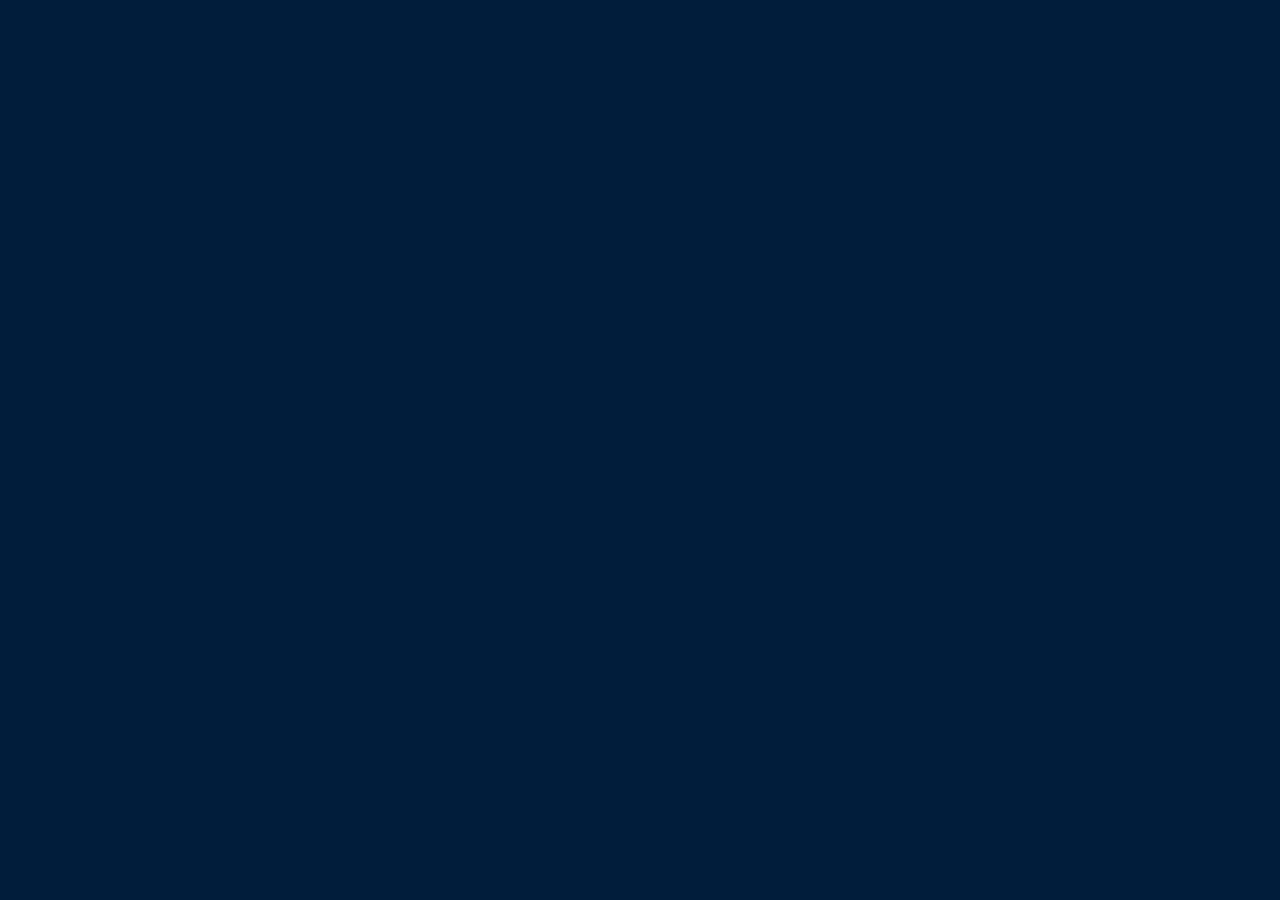
==== commit c2fb0994: "add react win10" ====
--- a/index.html
+++ b/index.html
@@ -1,2645 +1 @@
-<!DOCTYPE html>
-<html lang="ru">
-
-<head>
-  <meta charset="UTF-8">
-  <meta name="viewport" content="width=device-width, initial-scale=1.0">
-  <link rel="shortcut icon" href="img/favicon.ico" type="image/x-icon">
-  <meta http-equiv="X-UA-Compatible" content="ie=edge">
-  <link rel="shortcut icon" href="./img/favicon.svg" type="image/x-icon">
-  <meta name="theme-color" content="#111111">
-  <title>NFTinder</title>
-  <link rel="stylesheet" href="https://unpkg.com/swiper/swiper-bundle.min.css" />
-  <link rel="stylesheet" href="css/main.css">
-  <link rel="stylesheet" href="css/vendor.css">
-
-</head>
-
-<body>
-  <div class="site-container ">
-    <header class="header">
-  <div class="header__gradient">
-    <svg width="606" height="620" viewBox="0 0 606 620" fill="none" xmlns="http://www.w3.org/2000/svg">
-      <g opacity="0.15" filter="url(#filter02222_f)">
-        <path fill-rule="evenodd" clip-rule="evenodd"
-          d="M218.322 -43.5047C291.813 -36.0872 346.124 19.5927 389.058 79.5722C428.494 134.666 451.942 199.269 439.779 265.877C426.891 336.449 388.325 402.402 324.187 434.8C258.637 467.912 180.858 462.037 114.743 430.063C48.8449 398.193 2.8905 339.295 -18.0727 269.279C-41.1861 192.082 -50.6308 104.427 -2.0147 40.1013C47.7628 -25.7615 136.072 -51.8062 218.322 -43.5047Z"
-          fill="url(#paint02222_linear)" />
-      </g>
-      <defs>
-        <filter id="filter02222_f" x="-199.655" y="-207.655" width="805.31" height="827.31" filterUnits="userSpaceOnUse"
-          color-interpolation-filters="sRGB">
-          <feFlood flood-opacity="0" result="BackgroundImageFix" />
-          <feBlend mode="normal" in="SourceGraphic" in2="BackgroundImageFix" result="shape" />
-          <feGaussianBlur stdDeviation="81.3275" result="effect1_foregroundBlur" />
-        </filter>
-        <linearGradient id="paint02222_linear" x1="443" y1="206.001" x2="51.2708" y2="20.0481"
-          gradientUnits="userSpaceOnUse">
-          <stop stop-color="#6FDCFF" />
-          <stop offset="1" stop-color="#FF248D" />
-        </linearGradient>
-      </defs>
-    </svg>
-    <svg width="521" height="558" viewBox="0 0 521 558" fill="none" xmlns="http://www.w3.org/2000/svg">
-      <g opacity="0.15" filter="url(#filterw0_f_376:4026)">
-        <path fill-rule="evenodd" clip-rule="evenodd"
-          d="M141.726 -41.8055C200.366 -35.8804 243.701 8.59695 277.958 56.5088C309.426 100.518 328.135 152.123 318.43 205.33C308.146 261.704 277.374 314.387 226.197 340.267C173.893 366.716 111.833 362.023 59.0785 336.482C6.4971 311.025 -30.1707 263.976 -46.8976 208.048C-65.3402 146.383 -72.8762 76.3633 -34.0846 24.9793C5.63366 -27.6322 76.0968 -48.4368 141.726 -41.8055Z"
-          fill="url(#paintw0_linear_376:4026)" />
-      </g>
-      <defs>
-        <filter id="filterw0_f_376:4026" x="-262" y="-243" width="783" height="801" filterUnits="userSpaceOnUse"
-          color-interpolation-filters="sRGB">
-          <feFlood flood-opacity="0" result="BackgroundImageFix" />
-          <feBlend mode="normal" in="SourceGraphic" in2="BackgroundImageFix" result="shape" />
-          <feGaussianBlur stdDeviation="100" result="effect1_foregroundBlur_376:4026" />
-        </filter>
-        <linearGradient id="paintw0_linear_376:4026" x1="321" y1="157.501" x2="8.30498" y2="9.23024"
-          gradientUnits="userSpaceOnUse">
-          <stop stop-color="#6FDCFF" />
-          <stop offset="1" stop-color="#FF248D" />
-        </linearGradient>
-      </defs>
-    </svg>
-  </div>
-  <div class="header__gradient-right">
-    <svg width="1203" height="1005" viewBox="0 0 1203 1005" fill="none" xmlns="http://www.w3.org/2000/svg">
-      <g opacity="0.45" filter="url(#filter08888_f)">
-        <path fill-rule="evenodd" clip-rule="evenodd"
-          d="M483.765 -19.1506C460.358 82.3022 536.937 193.704 627.328 293.353C710.356 384.886 819.277 462.419 950.012 494.853C1088.53 529.218 1231.43 526.663 1324.55 466.33C1419.73 404.669 1448.19 298.732 1421.93 189.102C1395.76 79.8309 1308.92 -22.9832 1188.62 -101.195C1055.98 -187.429 896.842 -263.384 751.884 -246.511C603.463 -229.235 509.962 -132.694 483.765 -19.1506Z"
-          fill="url(#paint09999_linear)" />
-      </g>
-      <defs>
-        <filter id="filter08888_f" x="0.463989" y="-720.537" width="1915.35" height="1724.83"
-          filterUnits="userSpaceOnUse" color-interpolation-filters="sRGB">
-          <feFlood flood-opacity="0" result="BackgroundImageFix" />
-          <feBlend mode="normal" in="SourceGraphic" in2="BackgroundImageFix" result="shape" />
-          <feGaussianBlur stdDeviation="183.268" result="effect1_foregroundBlur" />
-        </filter>
-        <linearGradient id="paint09999_linear" x1="836.404" y1="455.613" x2="771.589" y2="-329.398"
-          gradientUnits="userSpaceOnUse">
-          <stop stop-color="#F7DE52" />
-          <stop offset="1" stop-color="#FCB5EF" />
-        </linearGradient>
-      </defs>
-    </svg>
-    <svg width="631" height="1008" viewBox="0 0 631 1008" fill="none" xmlns="http://www.w3.org/2000/svg">
-      <g opacity="0.15" filter="url(#filter0_f_376:4027)">
-        <path fill-rule="evenodd" clip-rule="evenodd"
-          d="M263.753 603.921C291.125 667.735 376.22 697.513 464.117 715.526C544.855 732.071 634.01 730.883 717.138 696.833C805.213 660.757 881.103 603.085 907.445 533.934C934.367 463.26 907.951 395.04 850.632 346.391C793.501 297.902 706.269 276.787 610.721 282.094C505.372 287.945 389.818 309.765 318.461 375.95C245.401 443.717 233.119 532.502 263.753 603.921Z"
-          fill="url(#paint0_linear_376:4027)" />
-      </g>
-      <defs>
-        <filter id="filter0_f_376:4027" x="0.0253906" y="0" width="1164.86" height="1007.38"
-          filterUnits="userSpaceOnUse" color-interpolation-filters="sRGB">
-          <feFlood flood-opacity="0" result="BackgroundImageFix" />
-          <feBlend mode="normal" in="SourceGraphic" in2="BackgroundImageFix" result="shape" />
-          <feGaussianBlur stdDeviation="100" result="effect1_foregroundBlur_376:4027" />
-        </filter>
-        <linearGradient id="paint0_linear_376:4027" x1="640.545" y1="720.474" x2="296.412" y2="323.585"
-          gradientUnits="userSpaceOnUse">
-          <stop stop-color="#F7DE52" />
-          <stop offset="1" stop-color="#FCB5EF" />
-        </linearGradient>
-      </defs>
-    </svg>
-  </div>
-  <div class="container header__container">
-    <div class="menu__btn _active">
-      <span></span>
-    </div>
-    <div class="header__top">
-      <div class="menu__btn-mob"></div>
-      <ul class="header__socials">
-        <li>
-          <a href="#app" target="_blank">
-            <svg width="45" height="45" viewBox="0 0 45 45" fill="none" xmlns="http://www.w3.org/2000/svg">
-              <path fill-rule="evenodd" clip-rule="evenodd"
-                d="M10.1876 22.2624C16.7468 19.4047 21.1206 17.5207 23.3091 16.6104C29.5576 14.0115 30.856 13.56 31.7022 13.5451C31.8884 13.5418 32.3045 13.5879 32.5741 13.8067C32.8017 13.9914 32.8644 14.2409 32.8943 14.416C32.9243 14.5911 32.9616 14.99 32.932 15.3017C32.5933 18.8595 31.1282 27.4933 30.3828 31.4781C30.0674 33.1642 29.4464 33.7295 28.8451 33.7849C27.5385 33.9051 26.5463 32.9214 25.2808 32.0918C23.3005 30.7937 22.1818 29.9856 20.2596 28.7189C18.0381 27.255 19.4782 26.4504 20.7442 25.1355C21.0755 24.7914 26.8325 19.555 26.9439 19.0799C26.9579 19.0205 26.9708 18.7991 26.8392 18.6821C26.7077 18.5652 26.5135 18.6052 26.3734 18.637C26.1748 18.6821 23.0112 20.773 16.8827 24.9099C15.9848 25.5265 15.1714 25.827 14.4427 25.8112C13.6393 25.7939 12.094 25.357 10.9452 24.9836C9.53611 24.5255 8.41621 24.2834 8.51373 23.5055C8.56453 23.1003 9.12248 22.686 10.1876 22.2624Z"
-                fill="url(#paint0_linear_453:1517)" />
-              <rect x="0.5" y="0.5" width="44" height="44" rx="6.5" stroke="url(#paint1_linear_453:1517)" />
-              <defs>
-                <linearGradient id="paint0_linear_453:1517" x1="8.50781" y1="13.5449" x2="28.4056" y2="37.555"
-                  gradientUnits="userSpaceOnUse">
-                  <stop stop-color="white" />
-                  <stop offset="1" stop-color="#229ED9" />
-                </linearGradient>
-                <linearGradient id="paint1_linear_453:1517" x1="0" y1="0" x2="45" y2="45"
-                  gradientUnits="userSpaceOnUse">
-                  <stop stop-color="#2AABEE" stop-opacity="0" />
-                  <stop offset="1" stop-color="#229ED9" />
-                </linearGradient>
-              </defs>
-            </svg>
-
-            <svg width="45" height="45" viewBox="0 0 45 45" fill="none" xmlns="http://www.w3.org/2000/svg">
-              <rect x="0.5" y="0.5" width="44" height="44" rx="6.5" fill="url(#paint0_linear_577:1537)"
-                stroke="url(#paint1_linear_577:1537)" />
-              <path fill-rule="evenodd" clip-rule="evenodd"
-                d="M10.1876 22.2624C16.7468 19.4047 21.1206 17.5207 23.3091 16.6104C29.5576 14.0115 30.856 13.56 31.7022 13.5451C31.8884 13.5418 32.3045 13.5879 32.5741 13.8067C32.8017 13.9914 32.8644 14.2409 32.8943 14.416C32.9243 14.5911 32.9616 14.99 32.932 15.3017C32.5933 18.8595 31.1282 27.4933 30.3828 31.4781C30.0674 33.1642 29.4464 33.7295 28.8451 33.7849C27.5385 33.9051 26.5463 32.9214 25.2808 32.0918C23.3005 30.7937 22.1818 29.9856 20.2596 28.7189C18.0381 27.255 19.4782 26.4504 20.7442 25.1355C21.0755 24.7914 26.8325 19.555 26.9439 19.0799C26.9579 19.0205 26.9708 18.7991 26.8392 18.6821C26.7077 18.5652 26.5135 18.6052 26.3734 18.637C26.1748 18.6821 23.0112 20.773 16.8827 24.9099C15.9848 25.5265 15.1714 25.827 14.4427 25.8112C13.6393 25.7939 12.094 25.357 10.9452 24.9836C9.53611 24.5255 8.41621 24.2834 8.51373 23.5055C8.56453 23.1003 9.12248 22.686 10.1876 22.2624Z"
-                fill="#00001E" />
-              <defs>
-                <linearGradient id="paint0_linear_577:1537" x1="0" y1="0" x2="45" y2="45"
-                  gradientUnits="userSpaceOnUse">
-                  <stop stop-color="#2AABEE" stop-opacity="0" />
-                  <stop offset="1" stop-color="#229ED9" />
-                </linearGradient>
-                <linearGradient id="paint1_linear_577:1537" x1="0" y1="0" x2="45" y2="45"
-                  gradientUnits="userSpaceOnUse">
-                  <stop stop-color="#2AABEE" stop-opacity="0" />
-                  <stop offset="1" stop-color="#229ED9" />
-                </linearGradient>
-              </defs>
-            </svg>
-
-          </a>
-        </li>
-        <li>
-          <a href="#" target="_blank">
-            <svg width="45" height="45" viewBox="0 0 45 45" fill="none" xmlns="http://www.w3.org/2000/svg">
-              <path
-                d="M16.9377 34.6874C28.2557 34.6874 34.4479 25.3083 34.4479 17.1773C34.4479 16.9136 34.442 16.6441 34.4303 16.3804C35.6348 15.5093 36.6744 14.4303 37.5 13.1941C36.3782 13.6932 35.1871 14.0192 33.9674 14.1609C35.2516 13.3911 36.2132 12.1818 36.6738 10.7571C35.4657 11.4731 34.1445 11.9782 32.7668 12.2507C31.8385 11.2644 30.6112 10.6113 29.2746 10.3925C27.938 10.1737 26.5665 10.4013 25.3722 11.0401C24.1779 11.6789 23.2273 12.6933 22.6673 13.9266C22.1074 15.1598 21.9693 16.5432 22.2744 17.8628C19.8281 17.7401 17.4349 17.1046 15.25 15.9976C13.065 14.8906 11.1371 13.3367 9.59121 11.4368C8.8055 12.7915 8.56507 14.3945 8.91879 15.9201C9.27251 17.4456 10.1938 18.7792 11.4955 19.6499C10.5183 19.6189 9.56247 19.3558 8.70703 18.8823V18.9585C8.70616 20.3801 9.19762 21.7582 10.0979 22.8584C10.9982 23.9586 12.2517 24.7131 13.6453 24.9937C12.7401 25.2414 11.79 25.2774 10.8686 25.0991C11.2618 26.3217 12.027 27.3911 13.0572 28.1579C14.0875 28.9247 15.3314 29.3507 16.6154 29.3765C14.4355 31.0888 11.7427 32.0176 8.9707 32.0132C8.47911 32.0125 7.988 31.9823 7.5 31.923C10.3161 33.7296 13.5919 34.6892 16.9377 34.6874Z"
-                fill="url(#paint0_linear_527:1544)" />
-              <rect x="0.5" y="0.5" width="44" height="44" rx="6.5" stroke="url(#paint1_linear_527:1544)" />
-              <defs>
-                <linearGradient id="paint0_linear_527:1544" x1="7.5" y1="10.3115" x2="31.3599" y2="39.6765"
-                  gradientUnits="userSpaceOnUse">
-                  <stop stop-color="white" />
-                  <stop offset="1" stop-color="#1DA1F2" />
-                </linearGradient>
-                <linearGradient id="paint1_linear_527:1544" x1="0" y1="0" x2="45" y2="45"
-                  gradientUnits="userSpaceOnUse">
-                  <stop stop-color="#2AABEE" stop-opacity="0" />
-                  <stop offset="1" stop-color="#229ED9" />
-                </linearGradient>
-              </defs>
-            </svg>
-
-
-              <svg width="45" height="45" viewBox="0 0 45 45" fill="none" xmlns="http://www.w3.org/2000/svg">
-              <rect x="0.5" y="0.5" width="44" height="44" rx="6.5" fill="url(#paint0_linear_577:1540)" stroke="url(#paint1_linear_577:1540)"/>
-              <path d="M16.9377 34.6874C28.2557 34.6874 34.4479 25.3083 34.4479 17.1773C34.4479 16.9136 34.442 16.6441 34.4303 16.3804C35.6348 15.5093 36.6744 14.4303 37.5 13.1941C36.3782 13.6932 35.1871 14.0192 33.9674 14.1609C35.2516 13.3911 36.2132 12.1818 36.6738 10.7571C35.4657 11.4731 34.1445 11.9782 32.7668 12.2507C31.8385 11.2644 30.6112 10.6113 29.2746 10.3925C27.938 10.1737 26.5665 10.4013 25.3722 11.0401C24.1779 11.6789 23.2273 12.6933 22.6673 13.9266C22.1074 15.1598 21.9693 16.5432 22.2744 17.8628C19.8281 17.7401 17.4349 17.1046 15.25 15.9976C13.065 14.8906 11.1371 13.3367 9.59121 11.4368C8.8055 12.7915 8.56507 14.3945 8.91879 15.9201C9.27251 17.4456 10.1938 18.7792 11.4955 19.6499C10.5183 19.6189 9.56247 19.3558 8.70703 18.8823V18.9585C8.70616 20.3801 9.19762 21.7582 10.0979 22.8584C10.9982 23.9586 12.2517 24.7131 13.6453 24.9937C12.7401 25.2414 11.79 25.2774 10.8686 25.0991C11.2618 26.3217 12.027 27.3911 13.0572 28.1579C14.0875 28.9247 15.3314 29.3507 16.6154 29.3765C14.4355 31.0888 11.7427 32.0176 8.9707 32.0132C8.47911 32.0125 7.988 31.9823 7.5 31.923C10.3161 33.7296 13.5919 34.6892 16.9377 34.6874Z" fill="#00001E"/>
-              <defs>
-              <linearGradient id="paint0_linear_577:1540" x1="0" y1="0" x2="45" y2="45" gradientUnits="userSpaceOnUse">
-              <stop stop-color="#2AABEE" stop-opacity="0"/>
-              <stop offset="1" stop-color="#229ED9"/>
-              </linearGradient>
-              <linearGradient id="paint1_linear_577:1540" x1="0" y1="0" x2="45" y2="45" gradientUnits="userSpaceOnUse">
-              <stop stop-color="#2AABEE" stop-opacity="0"/>
-              <stop offset="1" stop-color="#229ED9"/>
-              </linearGradient>
-              </defs>
-              </svg>
-
-
-          </a>
-        </li>
-        <li>
-          <a href="#" target="_blank">
-            <svg width="45" height="45" viewBox="0 0 45 45" fill="none" xmlns="http://www.w3.org/2000/svg">
-              <path
-                d="M37.5011 22.5008C37.5011 20.685 36.0274 19.2113 34.2116 19.2113C33.3169 19.2113 32.5274 19.5534 31.9485 20.1324C29.7116 18.5271 26.6063 17.4745 23.1853 17.3429L24.6853 10.3166L29.5537 11.3429C29.6063 12.5797 30.6327 13.5797 31.8958 13.5797C33.1853 13.5797 34.2379 12.5271 34.2379 11.2376C34.2379 9.94814 33.1853 8.89551 31.8958 8.89551C30.9748 8.89551 30.1853 9.42182 29.8169 10.2113L24.3695 9.0534C24.2116 9.02709 24.0537 9.0534 23.9221 9.13235C23.7906 9.2113 23.7116 9.34288 23.659 9.50077L22.0011 17.3429C18.5011 17.4481 15.3695 18.4745 13.1063 20.1324C12.5274 19.5797 11.7116 19.2113 10.8432 19.2113C9.0274 19.2113 7.55371 20.685 7.55371 22.5008C7.55371 23.8429 8.34319 24.9745 9.50108 25.5008C9.44845 25.8166 9.42213 26.1587 9.42213 26.5008C9.42213 31.5534 15.2906 35.6324 22.5537 35.6324C29.8169 35.6324 35.6853 31.5534 35.6853 26.5008C35.6853 26.1587 35.659 25.8429 35.6063 25.5271C36.6853 25.0008 37.5011 23.8429 37.5011 22.5008ZM15.0011 24.8429C15.0011 23.5534 16.0537 22.5008 17.3432 22.5008C18.6327 22.5008 19.6853 23.5534 19.6853 24.8429C19.6853 26.1324 18.6327 27.185 17.3432 27.185C16.0537 27.185 15.0011 26.1324 15.0011 24.8429ZM28.08 31.0271C26.4748 32.6324 23.4221 32.7376 22.5274 32.7376C21.6327 32.7376 18.5537 32.606 16.9748 31.0271C16.7379 30.7902 16.7379 30.3955 16.9748 30.1587C17.2116 29.9218 17.6063 29.9218 17.8432 30.1587C18.8432 31.1587 21.0011 31.5271 22.5537 31.5271C24.1063 31.5271 26.2379 31.1587 27.2642 30.1587C27.5011 29.9218 27.8958 29.9218 28.1327 30.1587C28.3169 30.4218 28.3169 30.7902 28.08 31.0271ZM27.659 27.185C26.3695 27.185 25.3169 26.1324 25.3169 24.8429C25.3169 23.5534 26.3695 22.5008 27.659 22.5008C28.9485 22.5008 30.0011 23.5534 30.0011 24.8429C30.0011 26.1324 28.9485 27.185 27.659 27.185Z"
-                fill="url(#paint0_linear_527:1542)" />
-              <rect x="0.5" y="0.5" width="44" height="44" rx="6.5" stroke="url(#paint1_linear_527:1542)" />
-              <defs>
-                <linearGradient id="paint0_linear_527:1542" x1="7.55371" y1="8.89551" x2="34.1196" y2="38.6514"
-                  gradientUnits="userSpaceOnUse">
-                  <stop stop-color="white" />
-                  <stop offset="1" stop-color="#2AABEE" />
-                </linearGradient>
-                <linearGradient id="paint1_linear_527:1542" x1="0" y1="0" x2="45" y2="45"
-                  gradientUnits="userSpaceOnUse">
-                  <stop stop-color="#2AABEE" stop-opacity="0" />
-                  <stop offset="1" stop-color="#229ED9" />
-                </linearGradient>
-              </defs>
-            </svg>
-
-
-            <svg width="45" height="45" viewBox="0 0 45 45" fill="none" xmlns="http://www.w3.org/2000/svg">
-              <rect width="45" height="45" rx="7" fill="#00001E"/>
-              <rect x="0.5" y="0.5" width="44" height="44" rx="6.5" fill="url(#paint0_linear_577:1543)" stroke="url(#paint1_linear_577:1543)"/>
-              <path d="M37.5011 22.5008C37.5011 20.685 36.0274 19.2113 34.2116 19.2113C33.3169 19.2113 32.5274 19.5534 31.9485 20.1324C29.7116 18.5271 26.6063 17.4745 23.1853 17.3429L24.6853 10.3166L29.5537 11.3429C29.6063 12.5797 30.6327 13.5797 31.8958 13.5797C33.1853 13.5797 34.2379 12.5271 34.2379 11.2376C34.2379 9.94814 33.1853 8.89551 31.8958 8.89551C30.9748 8.89551 30.1853 9.42182 29.8169 10.2113L24.3695 9.0534C24.2116 9.02709 24.0537 9.0534 23.9221 9.13235C23.7906 9.2113 23.7116 9.34288 23.659 9.50077L22.0011 17.3429C18.5011 17.4481 15.3695 18.4745 13.1063 20.1324C12.5274 19.5797 11.7116 19.2113 10.8432 19.2113C9.0274 19.2113 7.55371 20.685 7.55371 22.5008C7.55371 23.8429 8.34319 24.9745 9.50108 25.5008C9.44845 25.8166 9.42213 26.1587 9.42213 26.5008C9.42213 31.5534 15.2906 35.6324 22.5537 35.6324C29.8169 35.6324 35.6853 31.5534 35.6853 26.5008C35.6853 26.1587 35.659 25.8429 35.6063 25.5271C36.6853 25.0008 37.5011 23.8429 37.5011 22.5008ZM15.0011 24.8429C15.0011 23.5534 16.0537 22.5008 17.3432 22.5008C18.6327 22.5008 19.6853 23.5534 19.6853 24.8429C19.6853 26.1324 18.6327 27.185 17.3432 27.185C16.0537 27.185 15.0011 26.1324 15.0011 24.8429ZM28.08 31.0271C26.4748 32.6324 23.4221 32.7376 22.5274 32.7376C21.6327 32.7376 18.5537 32.606 16.9748 31.0271C16.7379 30.7902 16.7379 30.3955 16.9748 30.1587C17.2116 29.9218 17.6063 29.9218 17.8432 30.1587C18.8432 31.1587 21.0011 31.5271 22.5537 31.5271C24.1063 31.5271 26.2379 31.1587 27.2642 30.1587C27.5011 29.9218 27.8958 29.9218 28.1327 30.1587C28.3169 30.4218 28.3169 30.7902 28.08 31.0271ZM27.659 27.185C26.3695 27.185 25.3169 26.1324 25.3169 24.8429C25.3169 23.5534 26.3695 22.5008 27.659 22.5008C28.9485 22.5008 30.0011 23.5534 30.0011 24.8429C30.0011 26.1324 28.9485 27.185 27.659 27.185Z" fill="#00001E"/>
-              <defs>
-              <linearGradient id="paint0_linear_577:1543" x1="0" y1="0" x2="45" y2="45" gradientUnits="userSpaceOnUse">
-              <stop stop-color="#2AABEE" stop-opacity="0"/>
-              <stop offset="1" stop-color="#229ED9"/>
-              </linearGradient>
-              <linearGradient id="paint1_linear_577:1543" x1="0" y1="0" x2="45" y2="45" gradientUnits="userSpaceOnUse">
-              <stop stop-color="#2AABEE" stop-opacity="0"/>
-              <stop offset="1" stop-color="#229ED9"/>
-              </linearGradient>
-              </defs>
-              </svg>
-
-          </a>
-        </li>
-        <li>
-          <a href="#" target="_blank" class="header__socials__discord">
-            <svg width="45" height="51" viewBox="0 0 45 51" fill="none" xmlns="http://www.w3.org/2000/svg">
-              <path
-                d="M44.5 49.8751L33.4415 39.8933L32.1471 38.725L32.6257 40.4017L33.7953 44.5H7C3.41015 44.5 0.5 41.5899 0.5 38V7C0.5 3.41015 3.41015 0.5 7 0.5H38C41.5899 0.5 44.5 3.41015 44.5 7V49.8751Z"
-                stroke="url(#paint0_linear_527:1546)" />
-              <path fill-rule="evenodd" clip-rule="evenodd"
-                d="M29.8677 33.303C29.8677 33.303 28.9497 32.2065 28.1847 31.2375C31.5252 30.294 32.8002 28.203 32.8002 28.203C31.7547 28.8915 30.7602 29.376 29.8677 29.7075C28.5927 30.243 27.3687 30.6 26.1702 30.804C23.7222 31.263 21.4782 31.1355 19.5657 30.7785C18.1122 30.498 16.8627 30.09 15.8172 29.682C15.2307 29.4525 14.5932 29.172 13.9557 28.815C13.8792 28.764 13.8027 28.7385 13.7262 28.6875C13.6752 28.662 13.6497 28.6365 13.6242 28.611C13.1652 28.356 12.9102 28.1775 12.9102 28.1775C12.9102 28.1775 14.1342 30.2175 17.3727 31.1865C16.6077 32.1555 15.6642 33.303 15.6642 33.303C10.0287 33.1245 7.88672 29.427 7.88672 29.427C7.88672 21.216 11.5587 14.5605 11.5587 14.5605C15.2307 11.8065 18.7242 11.883 18.7242 11.883L18.9792 12.189C14.3892 13.515 12.2727 15.5295 12.2727 15.5295C12.2727 15.5295 12.8337 15.2235 13.7772 14.79C16.5057 13.5915 18.6732 13.26 19.5657 13.1835C19.7187 13.158 19.8462 13.1325 19.9992 13.1325C21.5547 12.9285 23.3142 12.8775 25.1502 13.0815C27.5727 13.362 30.1737 14.076 32.8257 15.5295C32.8257 15.5295 30.8112 13.617 26.4762 12.291L26.8332 11.883C26.8332 11.883 30.3267 11.8065 33.9987 14.5605C33.9987 14.5605 37.6707 21.216 37.6707 29.427C37.6707 29.427 35.5032 33.1245 29.8677 33.303ZM15.4087 24.2255C15.4087 22.67 16.5562 21.395 18.0097 21.395C19.4632 21.395 20.6362 22.67 20.6107 24.2255C20.6107 25.781 19.4632 27.056 18.0097 27.056C16.5817 27.056 15.4087 25.781 15.4087 24.2255ZM24.7162 24.2255C24.7162 22.67 25.8637 21.395 27.3172 21.395C28.7707 21.395 29.9182 22.67 29.9182 24.2255C29.9182 25.781 28.7707 27.056 27.3172 27.056C25.8892 27.056 24.7162 25.781 24.7162 24.2255Z"
-                fill="url(#paint1_linear_527:1546)" />
-              <path fill-rule="evenodd" clip-rule="evenodd"
-                d="M29.8677 33.303C29.8677 33.303 28.9497 32.2065 28.1847 31.2375C31.5252 30.294 32.8002 28.203 32.8002 28.203C31.7547 28.8915 30.7602 29.376 29.8677 29.7075C28.5927 30.243 27.3687 30.6 26.1702 30.804C23.7222 31.263 21.4782 31.1355 19.5657 30.7785C18.1122 30.498 16.8627 30.09 15.8172 29.682C15.2307 29.4525 14.5932 29.172 13.9557 28.815C13.8792 28.764 13.8027 28.7385 13.7262 28.6875C13.6752 28.662 13.6497 28.6365 13.6242 28.611C13.1652 28.356 12.9102 28.1775 12.9102 28.1775C12.9102 28.1775 14.1342 30.2175 17.3727 31.1865C16.6077 32.1555 15.6642 33.303 15.6642 33.303C10.0287 33.1245 7.88672 29.427 7.88672 29.427C7.88672 21.216 11.5587 14.5605 11.5587 14.5605C15.2307 11.8065 18.7242 11.883 18.7242 11.883L18.9792 12.189C14.3892 13.515 12.2727 15.5295 12.2727 15.5295C12.2727 15.5295 12.8337 15.2235 13.7772 14.79C16.5057 13.5915 18.6732 13.26 19.5657 13.1835C19.7187 13.158 19.8462 13.1325 19.9992 13.1325C21.5547 12.9285 23.3142 12.8775 25.1502 13.0815C27.5727 13.362 30.1737 14.076 32.8257 15.5295C32.8257 15.5295 30.8112 13.617 26.4762 12.291L26.8332 11.883C26.8332 11.883 30.3267 11.8065 33.9987 14.5605C33.9987 14.5605 37.6707 21.216 37.6707 29.427C37.6707 29.427 35.5032 33.1245 29.8677 33.303ZM15.4087 24.2255C15.4087 22.67 16.5562 21.395 18.0097 21.395C19.4632 21.395 20.6362 22.67 20.6107 24.2255C20.6107 25.781 19.4632 27.056 18.0097 27.056C16.5817 27.056 15.4087 25.781 15.4087 24.2255ZM24.7162 24.2255C24.7162 22.67 25.8637 21.395 27.3172 21.395C28.7707 21.395 29.9182 22.67 29.9182 24.2255C29.9182 25.781 28.7707 27.056 27.3172 27.056C25.8892 27.056 24.7162 25.781 24.7162 24.2255Z"
-                fill="url(#paint2_linear_527:1546)" />
-              <defs>
-                <linearGradient id="paint0_linear_527:1546" x1="0" y1="0" x2="51.8824" y2="44.4706"
-                  gradientUnits="userSpaceOnUse">
-                  <stop stop-color="#2AABEE" stop-opacity="0" />
-                  <stop offset="1" stop-color="#229ED9" />
-                </linearGradient>
-                <linearGradient id="paint1_linear_527:1546" x1="37.6707" y1="32.691" x2="22.9518" y2="-11.3442"
-                  gradientUnits="userSpaceOnUse">
-                  <stop stop-color="#7289DA" />
-                  <stop offset="1" stop-color="white" />
-                </linearGradient>
-                <linearGradient id="paint2_linear_527:1546" x1="7.88672" y1="11.8828" x2="28.1936" y2="40.1188"
-                  gradientUnits="userSpaceOnUse">
-                  <stop stop-color="white" />
-                  <stop offset="1" stop-color="#1DA1F2" />
-                </linearGradient>
-              </defs>
-            </svg>
-
-
-
-            <svg width="45" height="53" viewBox="0 0 45 53" fill="none" xmlns="http://www.w3.org/2000/svg">
-              <path d="M33.7953 44.5H7C3.41015 44.5 0.5 41.5899 0.5 38V7C0.5 3.41015 3.41015 0.5 7 0.5H38C41.5899 0.5 44.5 3.41015 44.5 7V49.8751L33.5147 39.9594L32.9508 38.7838L32.4685 39.0151L32.1471 38.725L32.2587 39.1157L32.0492 39.2162L32.6373 40.4425L33.7953 44.5Z" fill="#00001E"/>
-              <path d="M33.7953 44.5H7C3.41015 44.5 0.5 41.5899 0.5 38V7C0.5 3.41015 3.41015 0.5 7 0.5H38C41.5899 0.5 44.5 3.41015 44.5 7V49.8751L33.5147 39.9594L32.9508 38.7838L32.4685 39.0151L32.1471 38.725L32.2587 39.1157L32.0492 39.2162L32.6373 40.4425L33.7953 44.5Z" fill="url(#paint0_linear_577:1546)"/>
-              <path d="M33.7953 44.5H7C3.41015 44.5 0.5 41.5899 0.5 38V7C0.5 3.41015 3.41015 0.5 7 0.5H38C41.5899 0.5 44.5 3.41015 44.5 7V49.8751L33.5147 39.9594L32.9508 38.7838L32.4685 39.0151L32.1471 38.725L32.2587 39.1157L32.0492 39.2162L32.6373 40.4425L33.7953 44.5Z" stroke="url(#paint1_linear_577:1546)"/>
-              <path fill-rule="evenodd" clip-rule="evenodd" d="M29.8677 33.303C29.8677 33.303 28.9497 32.2065 28.1847 31.2375C31.5252 30.294 32.8002 28.203 32.8002 28.203C31.7547 28.8915 30.7602 29.376 29.8677 29.7075C28.5927 30.243 27.3687 30.6 26.1702 30.804C23.7222 31.263 21.4782 31.1355 19.5657 30.7785C18.1122 30.498 16.8627 30.09 15.8172 29.682C15.2307 29.4525 14.5932 29.172 13.9557 28.815C13.8792 28.764 13.8027 28.7385 13.7262 28.6875C13.6752 28.662 13.6497 28.6365 13.6242 28.611C13.1652 28.356 12.9102 28.1775 12.9102 28.1775C12.9102 28.1775 14.1342 30.2175 17.3727 31.1865C16.6077 32.1555 15.6642 33.303 15.6642 33.303C10.0287 33.1245 7.88672 29.427 7.88672 29.427C7.88672 21.216 11.5587 14.5605 11.5587 14.5605C15.2307 11.8065 18.7242 11.883 18.7242 11.883L18.9792 12.189C14.3892 13.515 12.2727 15.5295 12.2727 15.5295C12.2727 15.5295 12.8337 15.2235 13.7772 14.79C16.5057 13.5915 18.6732 13.26 19.5657 13.1835C19.7187 13.158 19.8462 13.1325 19.9992 13.1325C21.5547 12.9285 23.3142 12.8775 25.1502 13.0815C27.5727 13.362 30.1737 14.076 32.8257 15.5295C32.8257 15.5295 30.8112 13.617 26.4762 12.291L26.8332 11.883C26.8332 11.883 30.3267 11.8065 33.9987 14.5605C33.9987 14.5605 37.6707 21.216 37.6707 29.427C37.6707 29.427 35.5032 33.1245 29.8677 33.303ZM15.4087 24.2255C15.4087 22.67 16.5562 21.395 18.0097 21.395C19.4632 21.395 20.6362 22.67 20.6107 24.2255C20.6107 25.781 19.4632 27.056 18.0097 27.056C16.5817 27.056 15.4087 25.781 15.4087 24.2255ZM24.7162 24.2255C24.7162 22.67 25.8637 21.395 27.3172 21.395C28.7707 21.395 29.9182 22.67 29.9182 24.2255C29.9182 25.781 28.7707 27.056 27.3172 27.056C25.8892 27.056 24.7162 25.781 24.7162 24.2255Z" fill="url(#paint2_linear_577:1546)"/>
-              <path fill-rule="evenodd" clip-rule="evenodd" d="M29.8677 33.303C29.8677 33.303 28.9497 32.2065 28.1847 31.2375C31.5252 30.294 32.8002 28.203 32.8002 28.203C31.7547 28.8915 30.7602 29.376 29.8677 29.7075C28.5927 30.243 27.3687 30.6 26.1702 30.804C23.7222 31.263 21.4782 31.1355 19.5657 30.7785C18.1122 30.498 16.8627 30.09 15.8172 29.682C15.2307 29.4525 14.5932 29.172 13.9557 28.815C13.8792 28.764 13.8027 28.7385 13.7262 28.6875C13.6752 28.662 13.6497 28.6365 13.6242 28.611C13.1652 28.356 12.9102 28.1775 12.9102 28.1775C12.9102 28.1775 14.1342 30.2175 17.3727 31.1865C16.6077 32.1555 15.6642 33.303 15.6642 33.303C10.0287 33.1245 7.88672 29.427 7.88672 29.427C7.88672 21.216 11.5587 14.5605 11.5587 14.5605C15.2307 11.8065 18.7242 11.883 18.7242 11.883L18.9792 12.189C14.3892 13.515 12.2727 15.5295 12.2727 15.5295C12.2727 15.5295 12.8337 15.2235 13.7772 14.79C16.5057 13.5915 18.6732 13.26 19.5657 13.1835C19.7187 13.158 19.8462 13.1325 19.9992 13.1325C21.5547 12.9285 23.3142 12.8775 25.1502 13.0815C27.5727 13.362 30.1737 14.076 32.8257 15.5295C32.8257 15.5295 30.8112 13.617 26.4762 12.291L26.8332 11.883C26.8332 11.883 30.3267 11.8065 33.9987 14.5605C33.9987 14.5605 37.6707 21.216 37.6707 29.427C37.6707 29.427 35.5032 33.1245 29.8677 33.303ZM15.4087 24.2255C15.4087 22.67 16.5562 21.395 18.0097 21.395C19.4632 21.395 20.6362 22.67 20.6107 24.2255C20.6107 25.781 19.4632 27.056 18.0097 27.056C16.5817 27.056 15.4087 25.781 15.4087 24.2255ZM24.7162 24.2255C24.7162 22.67 25.8637 21.395 27.3172 21.395C28.7707 21.395 29.9182 22.67 29.9182 24.2255C29.9182 25.781 28.7707 27.056 27.3172 27.056C25.8892 27.056 24.7162 25.781 24.7162 24.2255Z" fill="#00001E"/>
-              <defs>
-              <linearGradient id="paint0_linear_577:1546" x1="0" y1="0" x2="51.8824" y2="44.4706" gradientUnits="userSpaceOnUse">
-              <stop stop-color="#2AABEE" stop-opacity="0"/>
-              <stop offset="1" stop-color="#229ED9"/>
-              </linearGradient>
-              <linearGradient id="paint1_linear_577:1546" x1="0" y1="0" x2="51.8824" y2="44.4706" gradientUnits="userSpaceOnUse">
-              <stop stop-color="#2AABEE" stop-opacity="0"/>
-              <stop offset="1" stop-color="#229ED9"/>
-              </linearGradient>
-              <linearGradient id="paint2_linear_577:1546" x1="37.6707" y1="32.691" x2="22.9518" y2="-11.3442" gradientUnits="userSpaceOnUse">
-              <stop stop-color="#7289DA"/>
-              <stop offset="1" stop-color="white"/>
-              </linearGradient>
-              </defs>
-              </svg>
-
-
-
-          </a>
-        </li>
-      </ul>
-      <nav>
-        <ul class="main-nav">
-          <li>
-            <a href="#about" class="anchor">About</a>
-          </li>
-          <li>
-            <a href="#app" class="anchor">App</a>
-          </li>
-          <li>
-            <a href="#" class="popupOpen">NFT</a>
-          </li>
-          <li>
-            <a href="#roadmap" class="anchor">Roadmap</a>
-          </li>
-          <li>
-            <a href="#tokenomics" class="anchor">tokenomics</a>
-          </li>
-          <li>
-            <a href="#address" class="anchor">ContRact</a>
-          </li>
-          <li>
-            <a href="/E5996_M4N68T_V2.pdf" target="_blank">Audit</a>
-          </li>
-          <li>
-            <a href="/E5996_M4N68T_V2.pdf" target="_blank">Whitepaper </a>
-          </li>
-        </ul>
-      </nav>
-    </div>
-    <div class="banner">
-      <div class="banner__left">
-        <div class="banner__logo  _anim-items">
-
-          <svg width="635" height="106" viewBox="0 0 635 106" fill="none" xmlns="http://www.w3.org/2000/svg">
-            <path d="M22.15 0L0 104.06H91L113.15 0H22.15Z" fill="url(#paint0_linear_376:1855)" />
-            <path fill-rule="evenodd" clip-rule="evenodd"
-              d="M183.911 104.06L192.486 63.7742H192.385L183.911 104.06ZM196.505 44.8947L202.047 18.8796L196.398 44.8947H196.505Z"
-              fill="white" />
-            <path fill-rule="evenodd" clip-rule="evenodd"
-              d="M183.911 104.06L192.486 63.7742H192.385L183.911 104.06ZM196.505 44.8947L202.047 18.8796L196.398 44.8947H196.505Z"
-              fill="url(#paint1_linear_376:1855)" />
-            <path
-              d="M184.803 0L163.663 99.3157L152.99 0H113.15L91 104.06H112.258L133.368 4.45974L144.071 104.06H183.911L192.385 63.7742H192.486H235.793L239.807 44.8947H196.505H196.398L202.047 18.8796H278.904L260.767 104.06H282.025L300.162 18.8796H322.883L326.897 0H250.956H184.803Z"
-              fill="white" />
-            <path
-              d="M184.803 0L163.663 99.3157L152.99 0H113.15L91 104.06H112.258L133.368 4.45974L144.071 104.06H183.911L192.385 63.7742H192.486H235.793L239.807 44.8947H196.505H196.398L202.047 18.8796H278.904L260.767 104.06H282.025L300.162 18.8796H322.883L326.897 0H250.956H184.803Z"
-              fill="url(#paint2_linear_376:1855)" />
-            <path d="M351.294 0H333.943L329.93 18.8796H347.28L351.294 0Z" fill="white" />
-            <path d="M351.294 0H333.943L329.93 18.8796H347.28L351.294 0Z" fill="url(#paint3_linear_376:1855)" />
-            <path d="M311.791 104L327.051 32.9959H344.077L329.069 104H311.791Z" fill="white" />
-            <path d="M311.791 104L327.051 32.9959H344.077L329.069 104H311.791Z" fill="url(#paint4_linear_376:1855)" />
-            <path
-              d="M346.258 104L361.14 34.0048L374.887 32.9959L374.761 38.2928C380.142 33.6685 387.415 31.3563 396.579 31.3563C401.708 31.3563 405.954 31.9449 409.317 33.122C412.68 34.215 415.203 35.6443 416.884 37.41C418.566 39.1756 419.617 41.5719 420.037 44.5987C420.542 47.5414 420.668 50.4001 420.415 53.1747C420.163 55.8652 419.617 59.2283 418.776 63.2641L410.074 104H392.922L401.12 65.1559C401.708 61.8768 402.128 58.9761 402.381 56.4538C402.633 53.9314 401.708 51.9135 399.606 50.4001C397.588 48.8026 394.183 48.0039 389.391 48.0039C383.841 48.0039 379.848 49.3491 377.409 52.0396C374.971 54.7301 373.205 58.6398 372.112 63.7686L363.663 104H346.258Z"
-              fill="white" />
-            <path
-              d="M346.258 104L361.14 34.0048L374.887 32.9959L374.761 38.2928C380.142 33.6685 387.415 31.3563 396.579 31.3563C401.708 31.3563 405.954 31.9449 409.317 33.122C412.68 34.215 415.203 35.6443 416.884 37.41C418.566 39.1756 419.617 41.5719 420.037 44.5987C420.542 47.5414 420.668 50.4001 420.415 53.1747C420.163 55.8652 419.617 59.2283 418.776 63.2641L410.074 104H392.922L401.12 65.1559C401.708 61.8768 402.128 58.9761 402.381 56.4538C402.633 53.9314 401.708 51.9135 399.606 50.4001C397.588 48.8026 394.183 48.0039 389.391 48.0039C383.841 48.0039 379.848 49.3491 377.409 52.0396C374.971 54.7301 373.205 58.6398 372.112 63.7686L363.663 104H346.258Z"
-              fill="url(#paint5_linear_376:1855)" />
-            <path
-              d="M455.074 105.135C437.502 105.135 428.716 96.5592 428.716 79.4072C428.716 75.2873 429.346 70.3687 430.607 64.6514C432.962 53.6371 436.703 45.3554 441.832 39.8062C447.045 34.173 454.696 31.3563 464.785 31.3563C477.481 31.3563 485.3 34.0469 488.243 39.4279L495.558 6.13281H512.836L492.153 103.243L478.784 104.631L479.037 98.4509C474.244 102.907 466.257 105.135 455.074 105.135ZM461.632 90.0011C467.602 90.0011 472.142 88.6138 475.253 85.8392C478.364 82.9805 480.718 77.8517 482.316 70.4528C483.072 67.426 483.451 64.189 483.451 60.7418C483.451 56.1174 482.189 52.7123 479.667 50.5262C477.145 48.3402 472.983 47.2472 467.182 47.2472C461.464 47.2472 457.218 48.8447 454.444 52.0396C451.669 55.2346 449.525 60.2373 448.012 67.0476C447.255 70.4108 446.877 73.6478 446.877 76.7587C446.877 81.0467 447.97 84.3258 450.156 86.5959C452.426 88.866 456.251 90.0011 461.632 90.0011Z"
-              fill="white" />
-            <path
-              d="M455.074 105.135C437.502 105.135 428.716 96.5592 428.716 79.4072C428.716 75.2873 429.346 70.3687 430.607 64.6514C432.962 53.6371 436.703 45.3554 441.832 39.8062C447.045 34.173 454.696 31.3563 464.785 31.3563C477.481 31.3563 485.3 34.0469 488.243 39.4279L495.558 6.13281H512.836L492.153 103.243L478.784 104.631L479.037 98.4509C474.244 102.907 466.257 105.135 455.074 105.135ZM461.632 90.0011C467.602 90.0011 472.142 88.6138 475.253 85.8392C478.364 82.9805 480.718 77.8517 482.316 70.4528C483.072 67.426 483.451 64.189 483.451 60.7418C483.451 56.1174 482.189 52.7123 479.667 50.5262C477.145 48.3402 472.983 47.2472 467.182 47.2472C461.464 47.2472 457.218 48.8447 454.444 52.0396C451.669 55.2346 449.525 60.2373 448.012 67.0476C447.255 70.4108 446.877 73.6478 446.877 76.7587C446.877 81.0467 447.97 84.3258 450.156 86.5959C452.426 88.866 456.251 90.0011 461.632 90.0011Z"
-              fill="url(#paint6_linear_376:1855)" />
-            <path
-              d="M542.64 105.387C521.705 105.387 511.237 96.391 511.237 78.3982C511.237 74.4465 511.741 69.8643 512.75 64.6514C514.936 53.8053 519.098 45.5656 525.236 39.9323C531.374 34.215 540.076 31.3563 551.342 31.3563C570.092 31.3563 579.467 38.6712 579.467 53.3008C579.467 58.9341 578.458 66.2489 576.44 75.2453H527.758V76.7587C527.758 86.1755 533.392 90.8839 544.658 90.8839C552.982 90.8839 559.918 89.1603 565.468 85.7131L572.278 98.0726C564.963 102.949 555.084 105.387 542.64 105.387ZM549.324 46.2382C544.196 46.2382 540.118 47.5414 537.091 50.1479C534.148 52.7543 531.878 56.6219 530.281 61.7507H562.693C563.113 59.6487 563.324 57.799 563.324 56.2015C563.324 53.0065 562.273 50.5683 560.171 48.8867C558.153 47.1211 554.537 46.2382 549.324 46.2382Z"
-              fill="white" />
-            <path
-              d="M542.64 105.387C521.705 105.387 511.237 96.391 511.237 78.3982C511.237 74.4465 511.741 69.8643 512.75 64.6514C514.936 53.8053 519.098 45.5656 525.236 39.9323C531.374 34.215 540.076 31.3563 551.342 31.3563C570.092 31.3563 579.467 38.6712 579.467 53.3008C579.467 58.9341 578.458 66.2489 576.44 75.2453H527.758V76.7587C527.758 86.1755 533.392 90.8839 544.658 90.8839C552.982 90.8839 559.918 89.1603 565.468 85.7131L572.278 98.0726C564.963 102.949 555.084 105.387 542.64 105.387ZM549.324 46.2382C544.196 46.2382 540.118 47.5414 537.091 50.1479C534.148 52.7543 531.878 56.6219 530.281 61.7507H562.693C563.113 59.6487 563.324 57.799 563.324 56.2015C563.324 53.0065 562.273 50.5683 560.171 48.8867C558.153 47.1211 554.537 46.2382 549.324 46.2382Z"
-              fill="url(#paint7_linear_376:1855)" />
-            <path
-              d="M583.348 104L598.23 34.0048L611.976 32.9959L611.724 39.9323C615.592 34.7195 623.201 32.113 634.551 32.113L631.02 48.8867C623.621 48.9708 618.324 50.4421 615.129 53.3008C612.018 56.1595 609.79 60.7418 608.445 67.0476L600.626 104H583.348Z"
-              fill="white" />
-            <path
-              d="M583.348 104L598.23 34.0048L611.976 32.9959L611.724 39.9323C615.592 34.7195 623.201 32.113 634.551 32.113L631.02 48.8867C623.621 48.9708 618.324 50.4421 615.129 53.3008C612.018 56.1595 609.79 60.7418 608.445 67.0476L600.626 104H583.348Z"
-              fill="url(#paint8_linear_376:1855)" />
-            <defs>
-              <linearGradient id="paint0_linear_376:1855" x1="7.48912" y1="51.9942" x2="147.215" y2="71.1679"
-                gradientUnits="userSpaceOnUse">
-                <stop stop-color="#6FDCFF" stop-opacity="0" />
-                <stop offset="1" stop-color="#FF248D" />
-              </linearGradient>
-              <linearGradient id="paint1_linear_376:1855" x1="634.548" y1="52.7682" x2="100.872" y2="52.7682"
-                gradientUnits="userSpaceOnUse">
-                <stop offset="0.165995" stop-color="#6FDCFF" />
-                <stop offset="0.794858" stop-color="#FF008A" />
-              </linearGradient>
-              <linearGradient id="paint2_linear_376:1855" x1="634.548" y1="52.7682" x2="100.872" y2="52.7682"
-                gradientUnits="userSpaceOnUse">
-                <stop offset="0.165995" stop-color="#6FDCFF" />
-                <stop offset="0.794858" stop-color="#FF008A" />
-              </linearGradient>
-              <linearGradient id="paint3_linear_376:1855" x1="634.548" y1="52.7682" x2="100.872" y2="52.7682"
-                gradientUnits="userSpaceOnUse">
-                <stop offset="0.165995" stop-color="#6FDCFF" />
-                <stop offset="0.794858" stop-color="#FF008A" />
-              </linearGradient>
-              <linearGradient id="paint4_linear_376:1855" x1="634.548" y1="52.7682" x2="100.872" y2="52.7682"
-                gradientUnits="userSpaceOnUse">
-                <stop offset="0.165995" stop-color="#6FDCFF" />
-                <stop offset="0.794858" stop-color="#FF008A" />
-              </linearGradient>
-              <linearGradient id="paint5_linear_376:1855" x1="634.548" y1="52.7682" x2="100.872" y2="52.7682"
-                gradientUnits="userSpaceOnUse">
-                <stop offset="0.165995" stop-color="#6FDCFF" />
-                <stop offset="0.794858" stop-color="#FF008A" />
-              </linearGradient>
-              <linearGradient id="paint6_linear_376:1855" x1="634.548" y1="52.7682" x2="100.872" y2="52.7682"
-                gradientUnits="userSpaceOnUse">
-                <stop offset="0.165995" stop-color="#6FDCFF" />
-                <stop offset="0.794858" stop-color="#FF008A" />
-              </linearGradient>
-              <linearGradient id="paint7_linear_376:1855" x1="634.548" y1="52.7682" x2="100.872" y2="52.7682"
-                gradientUnits="userSpaceOnUse">
-                <stop offset="0.165995" stop-color="#6FDCFF" />
-                <stop offset="0.794858" stop-color="#FF008A" />
-              </linearGradient>
-              <linearGradient id="paint8_linear_376:1855" x1="634.548" y1="52.7682" x2="100.872" y2="52.7682"
-                gradientUnits="userSpaceOnUse">
-                <stop offset="0.165995" stop-color="#6FDCFF" />
-                <stop offset="0.794858" stop-color="#FF008A" />
-              </linearGradient>
-            </defs>
-          </svg>
-        </div>
-        <h3 class="banner__title _anim-items">Match your desired NFT</h3>
-        <div class="banner__link _anim-items">
-          <a href="/presale.html">Buy on pancake</a>
-        </div>
-      </div>
-      <div class="banner__right">
-        <div class="banner__grid">
-          <div class="banner__svg-top">
-            <div class="mob-icons">
-              <div class="mob-icons__item mob-icons__item--1">
-                <picture>
-                  <img src="./img/header/NFT_1.png" srcset="./img/header/NFT_1.png 1x, ./img/header/NFT_1_x2.png 2x"
-                    alt="icon">
-                </picture>
-              </div>
-              <div class="mob-icons__item mob-icons__item--2">
-                <picture>
-                  <img src="./img/header/NFT_5.png" srcset="./img/header/NFT_5.png 1x, ./img/header/NFT_5_x2.png 2x"
-                    alt="icon" />
-                </picture>
-              </div>
-            </div>
-            <svg class="banner__svg-top-1" width="419" height="419" viewBox="0 0 419 419" fill="none"
-              xmlns="http://www.w3.org/2000/svg">
-              <path
-                d="M7.6 325H87.4C91.0451 325 94 327.955 94 331.6V411.4C94 415.045 91.0451 418 87.4 418H7.6C3.95492 418 1 415.045 1 411.4V331.6C1 327.955 3.95492 325 7.6 325Z"
-                stroke="url(#paint0_linear-top_1:12)" stroke-width="2" />
-              <path
-                d="M115.6 217H195.4C199.045 217 202 219.955 202 223.6V303.4C202 307.045 199.045 310 195.4 310H115.6C111.955 310 109 307.045 109 303.4V223.6C109 219.955 111.955 217 115.6 217Z"
-                stroke="url(#paint1_linear-top_1:12)" stroke-width="2" />
-              <path
-                d="M7.6 217H87.4C91.0451 217 94 219.955 94 223.6V303.4C94 307.045 91.0451 310 87.4 310H7.6C3.95492 310 1 307.045 1 303.4V223.6C1 219.955 3.95492 217 7.6 217Z"
-                stroke="url(#paint2_linear-top_1:12)" stroke-width="2" />
-              <path
-                d="M223.6 109H303.4C307.045 109 310 111.955 310 115.6V195.4C310 199.045 307.045 202 303.4 202H223.6C219.955 202 217 199.045 217 195.4V115.6C217 111.955 219.955 109 223.6 109Z"
-                stroke="url(#paint3_linear-top_1:12)" stroke-width="2" />
-              <path
-                d="M115.6 109H195.4C199.045 109 202 111.955 202 115.6V195.4C202 199.045 199.045 202 195.4 202H115.6C111.955 202 109 199.045 109 195.4V115.6C109 111.955 111.955 109 115.6 109Z"
-                stroke="url(#paint4_linear-top_1:12)" stroke-width="2" />
-              <path
-                d="M7.6 109H87.4C91.0451 109 94 111.955 94 115.6V195.4C94 199.045 91.0451 202 87.4 202H7.6C3.95492 202 1 199.045 1 195.4V115.6C1 111.955 3.95492 109 7.6 109Z"
-                stroke="url(#paint5_linear-top_1:12)" stroke-width="2" />
-              <path
-                d="M331.6 1H411.4C415.045 1 418 3.95492 418 7.6V87.4C418 91.0451 415.045 94 411.4 94H331.6C327.955 94 325 91.0451 325 87.4V7.6C325 3.95492 327.955 1 331.6 1Z"
-                stroke="url(#paint6_linear-top_1:12)" stroke-width="2" />
-              <path
-                d="M223.6 1H303.4C307.045 1 310 3.95492 310 7.6V87.4C310 91.0451 307.045 94 303.4 94H223.6C219.955 94 217 91.0451 217 87.4V7.6C217 3.95492 219.955 1 223.6 1Z"
-                stroke="url(#paint7_linear-top_1:12)" stroke-width="2" />
-              <path
-                d="M115.6 1H195.4C199.045 1 202 3.95492 202 7.6V87.4C202 91.0451 199.045 94 195.4 94H115.6C111.955 94 109 91.0451 109 87.4V7.6C109 3.95492 111.955 1 115.6 1Z"
-                stroke="url(#paint8_linear-top_1:12)" stroke-width="2" />
-              <path
-                d="M7.6 1H87.4C91.0451 1 94 3.95492 94 7.6V87.4C94 91.0451 91.0451 94 87.4 94H7.6C3.95492 94 1 91.0451 1 87.4V7.6C1 3.95492 3.95492 1 7.6 1Z"
-                stroke="url(#paint9_linear-top_1:12)" stroke-width="2" />
-              <defs>
-                <linearGradient id="paint0_linear-top_1:12" x1="-76.174" y1="-188.05" x2="651.526" y2="1359.5"
-                  gradientUnits="userSpaceOnUse">
-                  <stop stop-color="#F7DE52" />
-                  <stop offset="0.213592" stop-color="#FCB5EF" stop-opacity="0.38" />
-                  <stop offset="0.389458" stop-color="#FCB5EF" stop-opacity="0" />
-                  <stop offset="0.637411" stop-color="#FCB5EF" stop-opacity="0" />
-                  <stop offset="0.79923" stop-color="#FCB5EF" stop-opacity="0.38" />
-                  <stop offset="1" stop-color="#F7DE52" />
-                </linearGradient>
-                <linearGradient id="paint1_linear-top_1:12" x1="-76.474" y1="-187.75" x2="651.226" y2="1359.8"
-                  gradientUnits="userSpaceOnUse">
-                  <stop stop-color="#F7DE52" />
-                  <stop offset="0.213592" stop-color="#FCB5EF" stop-opacity="0.38" />
-                  <stop offset="0.389458" stop-color="#FCB5EF" stop-opacity="0" />
-                  <stop offset="0.637411" stop-color="#FCB5EF" stop-opacity="0" />
-                  <stop offset="0.79923" stop-color="#FCB5EF" stop-opacity="0.38" />
-                  <stop offset="1" stop-color="#F7DE52" />
-                </linearGradient>
-                <linearGradient id="paint2_linear-top_1:12" x1="-76.1741" y1="-187.75" x2="651.526" y2="1359.8"
-                  gradientUnits="userSpaceOnUse">
-                  <stop stop-color="#F7DE52" />
-                  <stop offset="0.213592" stop-color="#FCB5EF" stop-opacity="0.38" />
-                  <stop offset="0.389458" stop-color="#FCB5EF" stop-opacity="0" />
-                  <stop offset="0.637411" stop-color="#FCB5EF" stop-opacity="0" />
-                  <stop offset="0.79923" stop-color="#FCB5EF" stop-opacity="0.38" />
-                  <stop offset="1" stop-color="#F7DE52" />
-                </linearGradient>
-                <linearGradient id="paint3_linear-top_1:12" x1="-76.7739" y1="-187.45" x2="650.926" y2="1360.1"
-                  gradientUnits="userSpaceOnUse">
-                  <stop stop-color="#F7DE52" />
-                  <stop offset="0.213592" stop-color="#FCB5EF" stop-opacity="0.38" />
-                  <stop offset="0.389458" stop-color="#FCB5EF" stop-opacity="0" />
-                  <stop offset="0.637411" stop-color="#FCB5EF" stop-opacity="0" />
-                  <stop offset="0.79923" stop-color="#FCB5EF" stop-opacity="0.38" />
-                  <stop offset="1" stop-color="#F7DE52" />
-                </linearGradient>
-                <linearGradient id="paint4_linear-top_1:12" x1="-76.474" y1="-187.45" x2="651.226" y2="1360.1"
-                  gradientUnits="userSpaceOnUse">
-                  <stop stop-color="#F7DE52" />
-                  <stop offset="0.213592" stop-color="#FCB5EF" stop-opacity="0.38" />
-                  <stop offset="0.389458" stop-color="#FCB5EF" stop-opacity="0" />
-                  <stop offset="0.637411" stop-color="#FCB5EF" stop-opacity="0" />
-                  <stop offset="0.79923" stop-color="#FCB5EF" stop-opacity="0.38" />
-                  <stop offset="1" stop-color="#F7DE52" />
-                </linearGradient>
-                <linearGradient id="paint5_linear-top_1:12" x1="-76.174" y1="-187.45" x2="651.526" y2="1360.1"
-                  gradientUnits="userSpaceOnUse">
-                  <stop stop-color="#F7DE52" />
-                  <stop offset="0.213592" stop-color="#FCB5EF" stop-opacity="0.38" />
-                  <stop offset="0.389458" stop-color="#FCB5EF" stop-opacity="0" />
-                  <stop offset="0.637411" stop-color="#FCB5EF" stop-opacity="0" />
-                  <stop offset="0.79923" stop-color="#FCB5EF" stop-opacity="0.38" />
-                  <stop offset="1" stop-color="#F7DE52" />
-                </linearGradient>
-                <linearGradient id="paint6_linear-top_1:12" x1="-77.074" y1="-187.15" x2="650.626" y2="1360.4"
-                  gradientUnits="userSpaceOnUse">
-                  <stop stop-color="#F7DE52" />
-                  <stop offset="0.213592" stop-color="#FCB5EF" stop-opacity="0.38" />
-                  <stop offset="0.389458" stop-color="#FCB5EF" stop-opacity="0" />
-                  <stop offset="0.637411" stop-color="#FCB5EF" stop-opacity="0" />
-                  <stop offset="0.79923" stop-color="#FCB5EF" stop-opacity="0.38" />
-                  <stop offset="1" stop-color="#F7DE52" />
-                </linearGradient>
-                <linearGradient id="paint7_linear-top_1:12" x1="-76.774" y1="-187.15" x2="650.926" y2="1360.4"
-                  gradientUnits="userSpaceOnUse">
-                  <stop stop-color="#F7DE52" />
-                  <stop offset="0.213592" stop-color="#FCB5EF" stop-opacity="0.38" />
-                  <stop offset="0.389458" stop-color="#FCB5EF" stop-opacity="0" />
-                  <stop offset="0.637411" stop-color="#FCB5EF" stop-opacity="0" />
-                  <stop offset="0.79923" stop-color="#FCB5EF" stop-opacity="0.38" />
-                  <stop offset="1" stop-color="#F7DE52" />
-                </linearGradient>
-                <linearGradient id="paint8_linear-top_1:12" x1="-76.474" y1="-187.15" x2="651.226" y2="1360.4"
-                  gradientUnits="userSpaceOnUse">
-                  <stop stop-color="#F7DE52" />
-                  <stop offset="0.213592" stop-color="#FCB5EF" stop-opacity="0.38" />
-                  <stop offset="0.389458" stop-color="#FCB5EF" stop-opacity="0" />
-                  <stop offset="0.637411" stop-color="#FCB5EF" stop-opacity="0" />
-                  <stop offset="0.79923" stop-color="#FCB5EF" stop-opacity="0.38" />
-                  <stop offset="1" stop-color="#F7DE52" />
-                </linearGradient>
-                <linearGradient id="paint9_linear-top_1:12" x1="-76.174" y1="-187.15" x2="651.526" y2="1360.4"
-                  gradientUnits="userSpaceOnUse">
-                  <stop stop-color="#F7DE52" />
-                  <stop offset="0.213592" stop-color="#FCB5EF" stop-opacity="0.38" />
-                  <stop offset="0.389458" stop-color="#FCB5EF" stop-opacity="0" />
-                  <stop offset="0.637411" stop-color="#FCB5EF" stop-opacity="0" />
-                  <stop offset="0.79923" stop-color="#FCB5EF" stop-opacity="0.38" />
-                  <stop offset="1" stop-color="#F7DE52" />
-                </linearGradient>
-              </defs>
-            </svg>
-
-            <svg class="banner__svg-top-2" width="221" height="221" viewBox="0 0 221 221" fill="none"
-              xmlns="http://www.w3.org/2000/svg">
-              <path
-                d="M4 171.5H46C47.933 171.5 49.5 173.067 49.5 175V217C49.5 218.933 47.933 220.5 46 220.5H4C2.067 220.5 0.5 218.933 0.5 217V175C0.5 173.067 2.067 171.5 4 171.5Z"
-                stroke="url(#paint0_lineartop-2_1:12)" />
-              <path
-                d="M61 114.5H103C104.933 114.5 106.5 116.067 106.5 118V160C106.5 161.933 104.933 163.5 103 163.5H61C59.067 163.5 57.5 161.933 57.5 160V118C57.5 116.067 59.067 114.5 61 114.5Z"
-                stroke="url(#paint1_lineartop-2_1:12)" />
-              <path
-                d="M4 114.5H46C47.933 114.5 49.5 116.067 49.5 118V160C49.5 161.933 47.933 163.5 46 163.5H4C2.067 163.5 0.5 161.933 0.5 160V118C0.5 116.067 2.067 114.5 4 114.5Z"
-                stroke="url(#paint2_lineartop-2_1:12)" />
-              <path
-                d="M118 57.5H160C161.933 57.5 163.5 59.067 163.5 61V103C163.5 104.933 161.933 106.5 160 106.5H118C116.067 106.5 114.5 104.933 114.5 103V61C114.5 59.067 116.067 57.5 118 57.5Z"
-                stroke="url(#paint3_lineartop-2_1:12)" />
-              <path
-                d="M61 57.5H103C104.933 57.5 106.5 59.067 106.5 61V103C106.5 104.933 104.933 106.5 103 106.5H61C59.067 106.5 57.5 104.933 57.5 103V61C57.5 59.067 59.067 57.5 61 57.5Z"
-                stroke="url(#paint4_lineartop-2_1:12)" />
-              <path
-                d="M4 57.5H46C47.933 57.5 49.5 59.067 49.5 61V103C49.5 104.933 47.933 106.5 46 106.5H4C2.067 106.5 0.5 104.933 0.5 103V61C0.5 59.067 2.067 57.5 4 57.5Z"
-                stroke="url(#paint5_lineartop-2_1:12)" />
-              <path
-                d="M175 0.5H217C218.933 0.5 220.5 2.067 220.5 4V46C220.5 47.933 218.933 49.5 217 49.5H175C173.067 49.5 171.5 47.933 171.5 46V4C171.5 2.067 173.067 0.5 175 0.5Z"
-                stroke="url(#paint6_lineartop-2_1:12)" />
-              <path
-                d="M118 0.5H160C161.933 0.5 163.5 2.067 163.5 4V46C163.5 47.933 161.933 49.5 160 49.5H118C116.067 49.5 114.5 47.933 114.5 46V4C114.5 2.067 116.067 0.5 118 0.5Z"
-                stroke="url(#paint7_lineartop-2_1:12)" />
-              <path
-                d="M61 0.5H103C104.933 0.5 106.5 2.067 106.5 4V46C106.5 47.933 104.933 49.5 103 49.5H61C59.067 49.5 57.5 47.933 57.5 46V4C57.5 2.067 59.067 0.5 61 0.5Z"
-                stroke="url(#paint8_lineartop-2_1:12)" />
-              <path
-                d="M4 0.5H46C47.933 0.5 49.5 2.067 49.5 4V46C49.5 47.933 47.933 49.5 46 49.5H4C2.067 49.5 0.5 47.933 0.5 46V4C0.5 2.067 2.067 0.5 4 0.5Z"
-                stroke="url(#paint9_lineartop-2_1:12)" />
-              <defs>
-                <linearGradient id="paint0_lineartop-2_1:12" x1="-40.0916" y1="-98.5001" x2="342.908" y2="716"
-                  gradientUnits="userSpaceOnUse">
-                  <stop stop-color="#F7DE52" />
-                  <stop offset="0.213592" stop-color="#FCB5EF" stop-opacity="0.38" />
-                  <stop offset="0.389458" stop-color="#FCB5EF" stop-opacity="0" />
-                  <stop offset="0.637411" stop-color="#FCB5EF" stop-opacity="0" />
-                  <stop offset="0.79923" stop-color="#FCB5EF" stop-opacity="0.38" />
-                  <stop offset="1" stop-color="#F7DE52" />
-                </linearGradient>
-                <linearGradient id="paint1_lineartop-2_1:12" x1="-40.0916" y1="-98.5001" x2="342.908" y2="716"
-                  gradientUnits="userSpaceOnUse">
-                  <stop stop-color="#F7DE52" />
-                  <stop offset="0.213592" stop-color="#FCB5EF" stop-opacity="0.38" />
-                  <stop offset="0.389458" stop-color="#FCB5EF" stop-opacity="0" />
-                  <stop offset="0.637411" stop-color="#FCB5EF" stop-opacity="0" />
-                  <stop offset="0.79923" stop-color="#FCB5EF" stop-opacity="0.38" />
-                  <stop offset="1" stop-color="#F7DE52" />
-                </linearGradient>
-                <linearGradient id="paint2_lineartop-2_1:12" x1="-40.0916" y1="-98.5001" x2="342.908" y2="716"
-                  gradientUnits="userSpaceOnUse">
-                  <stop stop-color="#F7DE52" />
-                  <stop offset="0.213592" stop-color="#FCB5EF" stop-opacity="0.38" />
-                  <stop offset="0.389458" stop-color="#FCB5EF" stop-opacity="0" />
-                  <stop offset="0.637411" stop-color="#FCB5EF" stop-opacity="0" />
-                  <stop offset="0.79923" stop-color="#FCB5EF" stop-opacity="0.38" />
-                  <stop offset="1" stop-color="#F7DE52" />
-                </linearGradient>
-                <linearGradient id="paint3_lineartop-2_1:12" x1="-40.0915" y1="-98.5001" x2="342.908" y2="716"
-                  gradientUnits="userSpaceOnUse">
-                  <stop stop-color="#F7DE52" />
-                  <stop offset="0.213592" stop-color="#FCB5EF" stop-opacity="0.38" />
-                  <stop offset="0.389458" stop-color="#FCB5EF" stop-opacity="0" />
-                  <stop offset="0.637411" stop-color="#FCB5EF" stop-opacity="0" />
-                  <stop offset="0.79923" stop-color="#FCB5EF" stop-opacity="0.38" />
-                  <stop offset="1" stop-color="#F7DE52" />
-                </linearGradient>
-                <linearGradient id="paint4_lineartop-2_1:12" x1="-40.0916" y1="-98.5001" x2="342.908" y2="716"
-                  gradientUnits="userSpaceOnUse">
-                  <stop stop-color="#F7DE52" />
-                  <stop offset="0.213592" stop-color="#FCB5EF" stop-opacity="0.38" />
-                  <stop offset="0.389458" stop-color="#FCB5EF" stop-opacity="0" />
-                  <stop offset="0.637411" stop-color="#FCB5EF" stop-opacity="0" />
-                  <stop offset="0.79923" stop-color="#FCB5EF" stop-opacity="0.38" />
-                  <stop offset="1" stop-color="#F7DE52" />
-                </linearGradient>
-                <linearGradient id="paint5_lineartop-2_1:12" x1="-40.0916" y1="-98.5001" x2="342.908" y2="716"
-                  gradientUnits="userSpaceOnUse">
-                  <stop stop-color="#F7DE52" />
-                  <stop offset="0.213592" stop-color="#FCB5EF" stop-opacity="0.38" />
-                  <stop offset="0.389458" stop-color="#FCB5EF" stop-opacity="0" />
-                  <stop offset="0.637411" stop-color="#FCB5EF" stop-opacity="0" />
-                  <stop offset="0.79923" stop-color="#FCB5EF" stop-opacity="0.38" />
-                  <stop offset="1" stop-color="#F7DE52" />
-                </linearGradient>
-                <linearGradient id="paint6_lineartop-2_1:12" x1="-40.0916" y1="-98.5001" x2="342.908" y2="716"
-                  gradientUnits="userSpaceOnUse">
-                  <stop stop-color="#F7DE52" />
-                  <stop offset="0.213592" stop-color="#FCB5EF" stop-opacity="0.38" />
-                  <stop offset="0.389458" stop-color="#FCB5EF" stop-opacity="0" />
-                  <stop offset="0.637411" stop-color="#FCB5EF" stop-opacity="0" />
-                  <stop offset="0.79923" stop-color="#FCB5EF" stop-opacity="0.38" />
-                  <stop offset="1" stop-color="#F7DE52" />
-                </linearGradient>
-                <linearGradient id="paint7_lineartop-2_1:12" x1="-40.0916" y1="-98.5001" x2="342.908" y2="716"
-                  gradientUnits="userSpaceOnUse">
-                  <stop stop-color="#F7DE52" />
-                  <stop offset="0.213592" stop-color="#FCB5EF" stop-opacity="0.38" />
-                  <stop offset="0.389458" stop-color="#FCB5EF" stop-opacity="0" />
-                  <stop offset="0.637411" stop-color="#FCB5EF" stop-opacity="0" />
-                  <stop offset="0.79923" stop-color="#FCB5EF" stop-opacity="0.38" />
-                  <stop offset="1" stop-color="#F7DE52" />
-                </linearGradient>
-                <linearGradient id="paint8_lineartop-2_1:12" x1="-40.0916" y1="-98.5001" x2="342.908" y2="716"
-                  gradientUnits="userSpaceOnUse">
-                  <stop stop-color="#F7DE52" />
-                  <stop offset="0.213592" stop-color="#FCB5EF" stop-opacity="0.38" />
-                  <stop offset="0.389458" stop-color="#FCB5EF" stop-opacity="0" />
-                  <stop offset="0.637411" stop-color="#FCB5EF" stop-opacity="0" />
-                  <stop offset="0.79923" stop-color="#FCB5EF" stop-opacity="0.38" />
-                  <stop offset="1" stop-color="#F7DE52" />
-                </linearGradient>
-                <linearGradient id="paint9_lineartop-2_1:12" x1="-40.0916" y1="-98.5001" x2="342.908" y2="716"
-                  gradientUnits="userSpaceOnUse">
-                  <stop stop-color="#F7DE52" />
-                  <stop offset="0.213592" stop-color="#FCB5EF" stop-opacity="0.38" />
-                  <stop offset="0.389458" stop-color="#FCB5EF" stop-opacity="0" />
-                  <stop offset="0.637411" stop-color="#FCB5EF" stop-opacity="0" />
-                  <stop offset="0.79923" stop-color="#FCB5EF" stop-opacity="0.38" />
-                  <stop offset="1" stop-color="#F7DE52" />
-                </linearGradient>
-              </defs>
-            </svg>
-          </div>
-          <div class="banner__svg-bottom">
-            <div class="mob-icons-b">
-              <div class="mob-icons-b__item mob-icons-b__item--3">
-                <picture>
-                  <img src="./img/header/mob-icon.png"
-                    srcset="./img/header/mob-icon.png 1x, ./img/header/mob-icon_x2.png 2x" alt="icon">
-                </picture>
-              </div>
-              <div class="mob-icons-b__item mob-icons-b__item--4">
-                <picture>
-                  <img src="./img/header/NFT_2.png" srcset="./img/header/NFT_2.png 1x, ./img/header/NFT_2_x2.png 2x"
-                    alt="icon">
-                </picture>
-              </div>
-              <div class="mob-icons-b__item mob-icons-b__item--5">
-                <picture>
-                  <img src="./img/header/NFT_3.png" srcset="./img/header/NFT_3.png 1x, ./img/header/NFT_3_x2.png 2x"
-                    alt="icon">
-                </picture>
-              </div>
-              <div class="mob-icons-b__item mob-icons-b__item--6">
-                <picture>
-                  <img src="./img/header/NFT_4.png" srcset="./img/header/NFT_4.png 1x, ./img/header/NFT_4_x2.png 2x"
-                    alt="icon">
-                </picture>
-              </div>
-            </div>
-            <svg class="banner__svg-bottom-1" width="527" height="527" viewBox="0 0 527 527" fill="none"
-              xmlns="http://www.w3.org/2000/svg">
-              <path
-                d="M223.6 433H303.4C307.045 433 310 435.955 310 439.6V519.4C310 523.045 307.045 526 303.4 526H223.6C219.955 526 217 523.045 217 519.4V439.6C217 435.955 219.955 433 223.6 433Z"
-                stroke="url(#paint0_linear-bottom_2:28)" stroke-width="2" />
-              <path
-                d="M331.6 433H411.4C415.045 433 418 435.955 418 439.6V519.4C418 523.045 415.045 526 411.4 526H331.6C327.955 526 325 523.045 325 519.4V439.6C325 435.955 327.955 433 331.6 433Z"
-                stroke="url(#paint1_linear-bottom_2:28)" stroke-width="2" />
-              <path
-                d="M439.6 433H519.4C523.045 433 526 435.955 526 439.6V519.4C526 523.045 523.045 526 519.4 526H439.6C435.955 526 433 523.045 433 519.4V439.6C433 435.955 435.955 433 439.6 433Z"
-                stroke="url(#paint2_linear-bottom_2:28)" stroke-width="2" />
-              <path
-                d="M115.6 433H195.4C199.045 433 202 435.955 202 439.6V519.4C202 523.045 199.045 526 195.4 526H115.6C111.955 526 109 523.045 109 519.4V439.6C109 435.955 111.955 433 115.6 433Z"
-                stroke="url(#paint3_linear-bottom_2:28)" stroke-width="2" />
-              <path
-                d="M7.6 433H87.4C91.0451 433 94 435.955 94 439.6V519.4C94 523.045 91.0451 526 87.4 526H7.6C3.95492 526 1 523.045 1 519.4V439.6C1 435.955 3.95492 433 7.6 433Z"
-                stroke="url(#paint4_linear-bottom_2:28)" stroke-width="2" />
-              <path
-                d="M439.6 325H519.4C523.045 325 526 327.955 526 331.6V411.4C526 415.045 523.045 418 519.4 418H439.6C435.955 418 433 415.045 433 411.4V331.6C433 327.955 435.955 325 439.6 325Z"
-                stroke="url(#paint5_linear-bottom_2:28)" stroke-width="2" />
-              <path
-                d="M331.6 325H411.4C415.045 325 418 327.955 418 331.6V411.4C418 415.045 415.045 418 411.4 418H331.6C327.955 418 325 415.045 325 411.4V331.6C325 327.955 327.955 325 331.6 325Z"
-                stroke="url(#paint6_linear-bottom_2:28)" stroke-width="2" />
-              <path
-                d="M223.6 325H303.4C307.045 325 310 327.955 310 331.6V411.4C310 415.045 307.045 418 303.4 418H223.6C219.955 418 217 415.045 217 411.4V331.6C217 327.955 219.955 325 223.6 325Z"
-                stroke="url(#paint7_linear-bottom_2:28)" stroke-width="2" />
-              <path
-                d="M115.6 325H195.4C199.045 325 202 327.955 202 331.6V411.4C202 415.045 199.045 418 195.4 418H115.6C111.955 418 109 415.045 109 411.4V331.6C109 327.955 111.955 325 115.6 325Z"
-                stroke="url(#paint8_linear-bottom_2:28)" stroke-width="2" />
-              <path
-                d="M439.6 217H519.4C523.045 217 526 219.955 526 223.6V303.4C526 307.045 523.045 310 519.4 310H439.6C435.955 310 433 307.045 433 303.4V223.6C433 219.955 435.955 217 439.6 217Z"
-                stroke="url(#paint9_linear-bottom_2:28)" stroke-width="2" />
-              <path
-                d="M331.6 217H411.4C415.045 217 418 219.955 418 223.6V303.4C418 307.045 415.045 310 411.4 310H331.6C327.955 310 325 307.045 325 303.4V223.6C325 219.955 327.955 217 331.6 217Z"
-                stroke="url(#paint10_linear-bottom_2:28)" stroke-width="2" />
-              <path
-                d="M223.6 217H303.4C307.045 217 310 219.955 310 223.6V303.4C310 307.045 307.045 310 303.4 310H223.6C219.955 310 217 307.045 217 303.4V223.6C217 219.955 219.955 217 223.6 217Z"
-                stroke="url(#paint11_linear-bottom_2:28)" stroke-width="2" />
-              <path
-                d="M439.6 109H519.4C523.045 109 526 111.955 526 115.6V195.4C526 199.045 523.045 202 519.4 202H439.6C435.955 202 433 199.045 433 195.4V115.6C433 111.955 435.955 109 439.6 109Z"
-                stroke="url(#paint12_linear-bottom_2:28)" stroke-width="2" />
-              <path
-                d="M331.6 109H411.4C415.045 109 418 111.955 418 115.6V195.4C418 199.045 415.045 202 411.4 202H331.6C327.955 202 325 199.045 325 195.4V115.6C325 111.955 327.955 109 331.6 109Z"
-                stroke="url(#paint13_linear-bottom_2:28)" stroke-width="2" />
-              <path
-                d="M439.6 1H519.4C523.045 1 526 3.95492 526 7.6V87.4C526 91.0451 523.045 94 519.4 94H439.6C435.955 94 433 91.0451 433 87.4V7.6C433 3.95492 435.955 1 439.6 1Z"
-                stroke="url(#paint14_linear-bottom_2:28)" stroke-width="2" />
-              <defs>
-                <linearGradient id="paint0_linear-bottom_2:28" x1="-147.074" y1="-946.45" x2="580.626" y2="601.1"
-                  gradientUnits="userSpaceOnUse">
-                  <stop stop-color="#F7DE52" />
-                  <stop offset="0.213592" stop-color="#FCB5EF" stop-opacity="0.38" />
-                  <stop offset="0.389458" stop-color="#FCB5EF" stop-opacity="0" />
-                  <stop offset="0.637411" stop-color="#FCB5EF" stop-opacity="0" />
-                  <stop offset="0.79923" stop-color="#FCB5EF" stop-opacity="0.38" />
-                  <stop offset="1" stop-color="#F7DE52" />
-                </linearGradient>
-                <linearGradient id="paint1_linear-bottom_2:28" x1="-147.374" y1="-946.45" x2="580.326" y2="601.1"
-                  gradientUnits="userSpaceOnUse">
-                  <stop stop-color="#F7DE52" />
-                  <stop offset="0.213592" stop-color="#FCB5EF" stop-opacity="0.38" />
-                  <stop offset="0.389458" stop-color="#FCB5EF" stop-opacity="0" />
-                  <stop offset="0.637411" stop-color="#FCB5EF" stop-opacity="0" />
-                  <stop offset="0.79923" stop-color="#FCB5EF" stop-opacity="0.38" />
-                  <stop offset="1" stop-color="#F7DE52" />
-                </linearGradient>
-                <linearGradient id="paint2_linear-bottom_2:28" x1="-147.674" y1="-946.45" x2="580.026" y2="601.1"
-                  gradientUnits="userSpaceOnUse">
-                  <stop stop-color="#F7DE52" />
-                  <stop offset="0.213592" stop-color="#FCB5EF" stop-opacity="0.38" />
-                  <stop offset="0.389458" stop-color="#FCB5EF" stop-opacity="0" />
-                  <stop offset="0.637411" stop-color="#FCB5EF" stop-opacity="0" />
-                  <stop offset="0.79923" stop-color="#FCB5EF" stop-opacity="0.38" />
-                  <stop offset="1" stop-color="#F7DE52" />
-                </linearGradient>
-                <linearGradient id="paint3_linear-bottom_2:28" x1="-146.774" y1="-946.45" x2="580.926" y2="601.1"
-                  gradientUnits="userSpaceOnUse">
-                  <stop stop-color="#F7DE52" />
-                  <stop offset="0.213592" stop-color="#FCB5EF" stop-opacity="0.38" />
-                  <stop offset="0.389458" stop-color="#FCB5EF" stop-opacity="0" />
-                  <stop offset="0.637411" stop-color="#FCB5EF" stop-opacity="0" />
-                  <stop offset="0.79923" stop-color="#FCB5EF" stop-opacity="0.38" />
-                  <stop offset="1" stop-color="#F7DE52" />
-                </linearGradient>
-                <linearGradient id="paint4_linear-bottom_2:28" x1="-146.474" y1="-946.45" x2="581.226" y2="601.1"
-                  gradientUnits="userSpaceOnUse">
-                  <stop stop-color="#F7DE52" />
-                  <stop offset="0.213592" stop-color="#FCB5EF" stop-opacity="0.38" />
-                  <stop offset="0.389458" stop-color="#FCB5EF" stop-opacity="0" />
-                  <stop offset="0.637411" stop-color="#FCB5EF" stop-opacity="0" />
-                  <stop offset="0.79923" stop-color="#FCB5EF" stop-opacity="0.38" />
-                  <stop offset="1" stop-color="#F7DE52" />
-                </linearGradient>
-                <linearGradient id="paint5_linear-bottom_2:28" x1="-147.674" y1="-946.15" x2="580.026" y2="601.4"
-                  gradientUnits="userSpaceOnUse">
-                  <stop stop-color="#F7DE52" />
-                  <stop offset="0.213592" stop-color="#FCB5EF" stop-opacity="0.38" />
-                  <stop offset="0.389458" stop-color="#FCB5EF" stop-opacity="0" />
-                  <stop offset="0.637411" stop-color="#FCB5EF" stop-opacity="0" />
-                  <stop offset="0.79923" stop-color="#FCB5EF" stop-opacity="0.38" />
-                  <stop offset="1" stop-color="#F7DE52" />
-                </linearGradient>
-                <linearGradient id="paint6_linear-bottom_2:28" x1="-147.374" y1="-946.15" x2="580.326" y2="601.4"
-                  gradientUnits="userSpaceOnUse">
-                  <stop stop-color="#F7DE52" />
-                  <stop offset="0.213592" stop-color="#FCB5EF" stop-opacity="0.38" />
-                  <stop offset="0.389458" stop-color="#FCB5EF" stop-opacity="0" />
-                  <stop offset="0.637411" stop-color="#FCB5EF" stop-opacity="0" />
-                  <stop offset="0.79923" stop-color="#FCB5EF" stop-opacity="0.38" />
-                  <stop offset="1" stop-color="#F7DE52" />
-                </linearGradient>
-                <linearGradient id="paint7_linear-bottom_2:28" x1="-147.074" y1="-946.15" x2="580.626" y2="601.4"
-                  gradientUnits="userSpaceOnUse">
-                  <stop stop-color="#F7DE52" />
-                  <stop offset="0.213592" stop-color="#FCB5EF" stop-opacity="0.38" />
-                  <stop offset="0.389458" stop-color="#FCB5EF" stop-opacity="0" />
-                  <stop offset="0.637411" stop-color="#FCB5EF" stop-opacity="0" />
-                  <stop offset="0.79923" stop-color="#FCB5EF" stop-opacity="0.38" />
-                  <stop offset="1" stop-color="#F7DE52" />
-                </linearGradient>
-                <linearGradient id="paint8_linear-bottom_2:28" x1="-146.774" y1="-946.15" x2="580.926" y2="601.4"
-                  gradientUnits="userSpaceOnUse">
-                  <stop stop-color="#F7DE52" />
-                  <stop offset="0.213592" stop-color="#FCB5EF" stop-opacity="0.38" />
-                  <stop offset="0.389458" stop-color="#FCB5EF" stop-opacity="0" />
-                  <stop offset="0.637411" stop-color="#FCB5EF" stop-opacity="0" />
-                  <stop offset="0.79923" stop-color="#FCB5EF" stop-opacity="0.38" />
-                  <stop offset="1" stop-color="#F7DE52" />
-                </linearGradient>
-                <linearGradient id="paint9_linear-bottom_2:28" x1="-147.674" y1="-945.85" x2="580.026" y2="601.7"
-                  gradientUnits="userSpaceOnUse">
-                  <stop stop-color="#F7DE52" />
-                  <stop offset="0.213592" stop-color="#FCB5EF" stop-opacity="0.38" />
-                  <stop offset="0.389458" stop-color="#FCB5EF" stop-opacity="0" />
-                  <stop offset="0.637411" stop-color="#FCB5EF" stop-opacity="0" />
-                  <stop offset="0.79923" stop-color="#FCB5EF" stop-opacity="0.38" />
-                  <stop offset="1" stop-color="#F7DE52" />
-                </linearGradient>
-                <linearGradient id="paint10_linear-bottom_2:28" x1="-147.374" y1="-945.85" x2="580.326" y2="601.7"
-                  gradientUnits="userSpaceOnUse">
-                  <stop stop-color="#F7DE52" />
-                  <stop offset="0.213592" stop-color="#FCB5EF" stop-opacity="0.38" />
-                  <stop offset="0.389458" stop-color="#FCB5EF" stop-opacity="0" />
-                  <stop offset="0.637411" stop-color="#FCB5EF" stop-opacity="0" />
-                  <stop offset="0.79923" stop-color="#FCB5EF" stop-opacity="0.38" />
-                  <stop offset="1" stop-color="#F7DE52" />
-                </linearGradient>
-                <linearGradient id="paint11_linear-bottom_2:28" x1="-147.074" y1="-945.85" x2="580.626" y2="601.7"
-                  gradientUnits="userSpaceOnUse">
-                  <stop stop-color="#F7DE52" />
-                  <stop offset="0.213592" stop-color="#FCB5EF" stop-opacity="0.38" />
-                  <stop offset="0.389458" stop-color="#FCB5EF" stop-opacity="0" />
-                  <stop offset="0.637411" stop-color="#FCB5EF" stop-opacity="0" />
-                  <stop offset="0.79923" stop-color="#FCB5EF" stop-opacity="0.38" />
-                  <stop offset="1" stop-color="#F7DE52" />
-                </linearGradient>
-                <linearGradient id="paint12_linear-bottom_2:28" x1="-147.674" y1="-945.55" x2="580.026" y2="602"
-                  gradientUnits="userSpaceOnUse">
-                  <stop stop-color="#F7DE52" />
-                  <stop offset="0.213592" stop-color="#FCB5EF" stop-opacity="0.38" />
-                  <stop offset="0.389458" stop-color="#FCB5EF" stop-opacity="0" />
-                  <stop offset="0.637411" stop-color="#FCB5EF" stop-opacity="0" />
-                  <stop offset="0.79923" stop-color="#FCB5EF" stop-opacity="0.38" />
-                  <stop offset="1" stop-color="#F7DE52" />
-                </linearGradient>
-                <linearGradient id="paint13_linear-bottom_2:28" x1="-147.374" y1="-945.55" x2="580.326" y2="602"
-                  gradientUnits="userSpaceOnUse">
-                  <stop stop-color="#F7DE52" />
-                  <stop offset="0.213592" stop-color="#FCB5EF" stop-opacity="0.38" />
-                  <stop offset="0.389458" stop-color="#FCB5EF" stop-opacity="0" />
-                  <stop offset="0.637411" stop-color="#FCB5EF" stop-opacity="0" />
-                  <stop offset="0.79923" stop-color="#FCB5EF" stop-opacity="0.38" />
-                  <stop offset="1" stop-color="#F7DE52" />
-                </linearGradient>
-                <linearGradient id="paint14_linear-bottom_2:28" x1="-147.674" y1="-945.25" x2="580.026" y2="602.3"
-                  gradientUnits="userSpaceOnUse">
-                  <stop stop-color="#F7DE52" />
-                  <stop offset="0.213592" stop-color="#FCB5EF" stop-opacity="0.38" />
-                  <stop offset="0.389458" stop-color="#FCB5EF" stop-opacity="0" />
-                  <stop offset="0.637411" stop-color="#FCB5EF" stop-opacity="0" />
-                  <stop offset="0.79923" stop-color="#FCB5EF" stop-opacity="0.38" />
-                  <stop offset="1" stop-color="#F7DE52" />
-                </linearGradient>
-              </defs>
-            </svg>
-
-            <svg class="banner__svg-bottom-2" width="278" height="278" viewBox="0 0 278 278" fill="none"
-              xmlns="http://www.w3.org/2000/svg">
-              <path
-                d="M118 228.5H160C161.933 228.5 163.5 230.067 163.5 232V274C163.5 275.933 161.933 277.5 160 277.5H118C116.067 277.5 114.5 275.933 114.5 274V232C114.5 230.067 116.067 228.5 118 228.5Z"
-                stroke="url(#paint0_linear-bottom-2_1:29)" />
-              <path
-                d="M175 228.5H217C218.933 228.5 220.5 230.067 220.5 232V274C220.5 275.933 218.933 277.5 217 277.5H175C173.067 277.5 171.5 275.933 171.5 274V232C171.5 230.067 173.067 228.5 175 228.5Z"
-                stroke="url(#paint1_linear-bottom-2_1:29)" />
-              <path
-                d="M232 228.5H274C275.933 228.5 277.5 230.067 277.5 232V274C277.5 275.933 275.933 277.5 274 277.5H232C230.067 277.5 228.5 275.933 228.5 274V232C228.5 230.067 230.067 228.5 232 228.5Z"
-                stroke="url(#paint2_linear-bottom-2_1:29)" />
-              <path
-                d="M61 228.5H103C104.933 228.5 106.5 230.067 106.5 232V274C106.5 275.933 104.933 277.5 103 277.5H61C59.067 277.5 57.5 275.933 57.5 274V232C57.5 230.067 59.067 228.5 61 228.5Z"
-                stroke="url(#paint3_linear-bottom-2_1:29)" />
-              <path
-                d="M4 228.5H46C47.933 228.5 49.5 230.067 49.5 232V274C49.5 275.933 47.933 277.5 46 277.5H4C2.067 277.5 0.5 275.933 0.5 274V232C0.5 230.067 2.067 228.5 4 228.5Z"
-                stroke="url(#paint4_linear-bottom-2_1:29)" />
-              <path
-                d="M232 171.5H274C275.933 171.5 277.5 173.067 277.5 175V217C277.5 218.933 275.933 220.5 274 220.5H232C230.067 220.5 228.5 218.933 228.5 217V175C228.5 173.067 230.067 171.5 232 171.5Z"
-                stroke="url(#paint5_linear-bottom-2_1:29)" />
-              <path
-                d="M175 171.5H217C218.933 171.5 220.5 173.067 220.5 175V217C220.5 218.933 218.933 220.5 217 220.5H175C173.067 220.5 171.5 218.933 171.5 217V175C171.5 173.067 173.067 171.5 175 171.5Z"
-                stroke="url(#paint6_linear-bottom-2_1:29)" />
-              <path
-                d="M118 171.5H160C161.933 171.5 163.5 173.067 163.5 175V217C163.5 218.933 161.933 220.5 160 220.5H118C116.067 220.5 114.5 218.933 114.5 217V175C114.5 173.067 116.067 171.5 118 171.5Z"
-                stroke="url(#paint7_linear-bottom-2_1:29)" />
-              <path
-                d="M61 171.5H103C104.933 171.5 106.5 173.067 106.5 175V217C106.5 218.933 104.933 220.5 103 220.5H61C59.067 220.5 57.5 218.933 57.5 217V175C57.5 173.067 59.067 171.5 61 171.5Z"
-                stroke="url(#paint8_linear-bottom-2_1:29)" />
-              <path
-                d="M232 114.5H274C275.933 114.5 277.5 116.067 277.5 118V160C277.5 161.933 275.933 163.5 274 163.5H232C230.067 163.5 228.5 161.933 228.5 160V118C228.5 116.067 230.067 114.5 232 114.5Z"
-                stroke="url(#paint9_linear-bottom-2_1:29)" />
-              <path
-                d="M175 114.5H217C218.933 114.5 220.5 116.067 220.5 118V160C220.5 161.933 218.933 163.5 217 163.5H175C173.067 163.5 171.5 161.933 171.5 160V118C171.5 116.067 173.067 114.5 175 114.5Z"
-                stroke="url(#paint10_linear-bottom-2_1:29)" />
-              <path
-                d="M118 114.5H160C161.933 114.5 163.5 116.067 163.5 118V160C163.5 161.933 161.933 163.5 160 163.5H118C116.067 163.5 114.5 161.933 114.5 160V118C114.5 116.067 116.067 114.5 118 114.5Z"
-                stroke="url(#paint11_linear-bottom-2_1:29)" />
-              <path
-                d="M232 57.5H274C275.933 57.5 277.5 59.067 277.5 61V103C277.5 104.933 275.933 106.5 274 106.5H232C230.067 106.5 228.5 104.933 228.5 103V61C228.5 59.067 230.067 57.5 232 57.5Z"
-                stroke="url(#paint12_linear-bottom-2_1:29)" />
-              <path
-                d="M175 57.5H217C218.933 57.5 220.5 59.067 220.5 61V103C220.5 104.933 218.933 106.5 217 106.5H175C173.067 106.5 171.5 104.933 171.5 103V61C171.5 59.067 173.067 57.5 175 57.5Z"
-                stroke="url(#paint13_linear-bottom-2_1:29)" />
-              <path
-                d="M232 0.5H274C275.933 0.5 277.5 2.067 277.5 4V46C277.5 47.933 275.933 49.5 274 49.5H232C230.067 49.5 228.5 47.933 228.5 46V4C228.5 2.067 230.067 0.5 232 0.5Z"
-                stroke="url(#paint14_linear-bottom-2_1:29)" />
-              <defs>
-                <linearGradient id="paint0_linear-bottom-2_1:29" x1="-77.0915" y1="-497.5" x2="305.908" y2="317"
-                  gradientUnits="userSpaceOnUse">
-                  <stop stop-color="#F7DE52" />
-                  <stop offset="0.213592" stop-color="#FCB5EF" stop-opacity="0.38" />
-                  <stop offset="0.389458" stop-color="#FCB5EF" stop-opacity="0" />
-                  <stop offset="0.637411" stop-color="#FCB5EF" stop-opacity="0" />
-                  <stop offset="0.79923" stop-color="#FCB5EF" stop-opacity="0.38" />
-                  <stop offset="1" stop-color="#F7DE52" />
-                </linearGradient>
-                <linearGradient id="paint1_linear-bottom-2_1:29" x1="-77.0916" y1="-497.5" x2="305.908" y2="317"
-                  gradientUnits="userSpaceOnUse">
-                  <stop stop-color="#F7DE52" />
-                  <stop offset="0.213592" stop-color="#FCB5EF" stop-opacity="0.38" />
-                  <stop offset="0.389458" stop-color="#FCB5EF" stop-opacity="0" />
-                  <stop offset="0.637411" stop-color="#FCB5EF" stop-opacity="0" />
-                  <stop offset="0.79923" stop-color="#FCB5EF" stop-opacity="0.38" />
-                  <stop offset="1" stop-color="#F7DE52" />
-                </linearGradient>
-                <linearGradient id="paint2_linear-bottom-2_1:29" x1="-77.0915" y1="-497.5" x2="305.908" y2="317"
-                  gradientUnits="userSpaceOnUse">
-                  <stop stop-color="#F7DE52" />
-                  <stop offset="0.213592" stop-color="#FCB5EF" stop-opacity="0.38" />
-                  <stop offset="0.389458" stop-color="#FCB5EF" stop-opacity="0" />
-                  <stop offset="0.637411" stop-color="#FCB5EF" stop-opacity="0" />
-                  <stop offset="0.79923" stop-color="#FCB5EF" stop-opacity="0.38" />
-                  <stop offset="1" stop-color="#F7DE52" />
-                </linearGradient>
-                <linearGradient id="paint3_linear-bottom-2_1:29" x1="-77.0915" y1="-497.5" x2="305.908" y2="317"
-                  gradientUnits="userSpaceOnUse">
-                  <stop stop-color="#F7DE52" />
-                  <stop offset="0.213592" stop-color="#FCB5EF" stop-opacity="0.38" />
-                  <stop offset="0.389458" stop-color="#FCB5EF" stop-opacity="0" />
-                  <stop offset="0.637411" stop-color="#FCB5EF" stop-opacity="0" />
-                  <stop offset="0.79923" stop-color="#FCB5EF" stop-opacity="0.38" />
-                  <stop offset="1" stop-color="#F7DE52" />
-                </linearGradient>
-                <linearGradient id="paint4_linear-bottom-2_1:29" x1="-77.0915" y1="-497.5" x2="305.908" y2="317"
-                  gradientUnits="userSpaceOnUse">
-                  <stop stop-color="#F7DE52" />
-                  <stop offset="0.213592" stop-color="#FCB5EF" stop-opacity="0.38" />
-                  <stop offset="0.389458" stop-color="#FCB5EF" stop-opacity="0" />
-                  <stop offset="0.637411" stop-color="#FCB5EF" stop-opacity="0" />
-                  <stop offset="0.79923" stop-color="#FCB5EF" stop-opacity="0.38" />
-                  <stop offset="1" stop-color="#F7DE52" />
-                </linearGradient>
-                <linearGradient id="paint5_linear-bottom-2_1:29" x1="-77.0915" y1="-497.5" x2="305.908" y2="317"
-                  gradientUnits="userSpaceOnUse">
-                  <stop stop-color="#F7DE52" />
-                  <stop offset="0.213592" stop-color="#FCB5EF" stop-opacity="0.38" />
-                  <stop offset="0.389458" stop-color="#FCB5EF" stop-opacity="0" />
-                  <stop offset="0.637411" stop-color="#FCB5EF" stop-opacity="0" />
-                  <stop offset="0.79923" stop-color="#FCB5EF" stop-opacity="0.38" />
-                  <stop offset="1" stop-color="#F7DE52" />
-                </linearGradient>
-                <linearGradient id="paint6_linear-bottom-2_1:29" x1="-77.0915" y1="-497.5" x2="305.908" y2="317"
-                  gradientUnits="userSpaceOnUse">
-                  <stop stop-color="#F7DE52" />
-                  <stop offset="0.213592" stop-color="#FCB5EF" stop-opacity="0.38" />
-                  <stop offset="0.389458" stop-color="#FCB5EF" stop-opacity="0" />
-                  <stop offset="0.637411" stop-color="#FCB5EF" stop-opacity="0" />
-                  <stop offset="0.79923" stop-color="#FCB5EF" stop-opacity="0.38" />
-                  <stop offset="1" stop-color="#F7DE52" />
-                </linearGradient>
-                <linearGradient id="paint7_linear-bottom-2_1:29" x1="-77.0915" y1="-497.5" x2="305.908" y2="317"
-                  gradientUnits="userSpaceOnUse">
-                  <stop stop-color="#F7DE52" />
-                  <stop offset="0.213592" stop-color="#FCB5EF" stop-opacity="0.38" />
-                  <stop offset="0.389458" stop-color="#FCB5EF" stop-opacity="0" />
-                  <stop offset="0.637411" stop-color="#FCB5EF" stop-opacity="0" />
-                  <stop offset="0.79923" stop-color="#FCB5EF" stop-opacity="0.38" />
-                  <stop offset="1" stop-color="#F7DE52" />
-                </linearGradient>
-                <linearGradient id="paint8_linear-bottom-2_1:29" x1="-77.0915" y1="-497.5" x2="305.908" y2="317"
-                  gradientUnits="userSpaceOnUse">
-                  <stop stop-color="#F7DE52" />
-                  <stop offset="0.213592" stop-color="#FCB5EF" stop-opacity="0.38" />
-                  <stop offset="0.389458" stop-color="#FCB5EF" stop-opacity="0" />
-                  <stop offset="0.637411" stop-color="#FCB5EF" stop-opacity="0" />
-                  <stop offset="0.79923" stop-color="#FCB5EF" stop-opacity="0.38" />
-                  <stop offset="1" stop-color="#F7DE52" />
-                </linearGradient>
-                <linearGradient id="paint9_linear-bottom-2_1:29" x1="-77.0915" y1="-497.5" x2="305.908" y2="317"
-                  gradientUnits="userSpaceOnUse">
-                  <stop stop-color="#F7DE52" />
-                  <stop offset="0.213592" stop-color="#FCB5EF" stop-opacity="0.38" />
-                  <stop offset="0.389458" stop-color="#FCB5EF" stop-opacity="0" />
-                  <stop offset="0.637411" stop-color="#FCB5EF" stop-opacity="0" />
-                  <stop offset="0.79923" stop-color="#FCB5EF" stop-opacity="0.38" />
-                  <stop offset="1" stop-color="#F7DE52" />
-                </linearGradient>
-                <linearGradient id="paint10_linear-bottom-2_1:29" x1="-77.0915" y1="-497.5" x2="305.908" y2="317"
-                  gradientUnits="userSpaceOnUse">
-                  <stop stop-color="#F7DE52" />
-                  <stop offset="0.213592" stop-color="#FCB5EF" stop-opacity="0.38" />
-                  <stop offset="0.389458" stop-color="#FCB5EF" stop-opacity="0" />
-                  <stop offset="0.637411" stop-color="#FCB5EF" stop-opacity="0" />
-                  <stop offset="0.79923" stop-color="#FCB5EF" stop-opacity="0.38" />
-                  <stop offset="1" stop-color="#F7DE52" />
-                </linearGradient>
-                <linearGradient id="paint11_linear-bottom-2_1:29" x1="-77.0915" y1="-497.5" x2="305.908" y2="317"
-                  gradientUnits="userSpaceOnUse">
-                  <stop stop-color="#F7DE52" />
-                  <stop offset="0.213592" stop-color="#FCB5EF" stop-opacity="0.38" />
-                  <stop offset="0.389458" stop-color="#FCB5EF" stop-opacity="0" />
-                  <stop offset="0.637411" stop-color="#FCB5EF" stop-opacity="0" />
-                  <stop offset="0.79923" stop-color="#FCB5EF" stop-opacity="0.38" />
-                  <stop offset="1" stop-color="#F7DE52" />
-                </linearGradient>
-                <linearGradient id="paint12_linear-bottom-2_1:29" x1="-77.0915" y1="-497.5" x2="305.908" y2="317"
-                  gradientUnits="userSpaceOnUse">
-                  <stop stop-color="#F7DE52" />
-                  <stop offset="0.213592" stop-color="#FCB5EF" stop-opacity="0.38" />
-                  <stop offset="0.389458" stop-color="#FCB5EF" stop-opacity="0" />
-                  <stop offset="0.637411" stop-color="#FCB5EF" stop-opacity="0" />
-                  <stop offset="0.79923" stop-color="#FCB5EF" stop-opacity="0.38" />
-                  <stop offset="1" stop-color="#F7DE52" />
-                </linearGradient>
-                <linearGradient id="paint13_linear-bottom-2_1:29" x1="-77.0915" y1="-497.5" x2="305.908" y2="317"
-                  gradientUnits="userSpaceOnUse">
-                  <stop stop-color="#F7DE52" />
-                  <stop offset="0.213592" stop-color="#FCB5EF" stop-opacity="0.38" />
-                  <stop offset="0.389458" stop-color="#FCB5EF" stop-opacity="0" />
-                  <stop offset="0.637411" stop-color="#FCB5EF" stop-opacity="0" />
-                  <stop offset="0.79923" stop-color="#FCB5EF" stop-opacity="0.38" />
-                  <stop offset="1" stop-color="#F7DE52" />
-                </linearGradient>
-                <linearGradient id="paint14_linear-bottom-2_1:29" x1="-77.0915" y1="-497.5" x2="305.908" y2="317"
-                  gradientUnits="userSpaceOnUse">
-                  <stop stop-color="#F7DE52" />
-                  <stop offset="0.213592" stop-color="#FCB5EF" stop-opacity="0.38" />
-                  <stop offset="0.389458" stop-color="#FCB5EF" stop-opacity="0" />
-                  <stop offset="0.637411" stop-color="#FCB5EF" stop-opacity="0" />
-                  <stop offset="0.79923" stop-color="#FCB5EF" stop-opacity="0.38" />
-                  <stop offset="1" stop-color="#F7DE52" />
-                </linearGradient>
-              </defs>
-            </svg>
-
-          </div>
-          <div class="banner-items-desc">
-            <div class="banner-items-desc__item banner-items-desc__item-1">
-              <picture>
-                <img src="./img/header/NFT_5.png" srcset="./img/header/NFT_5.png 1x, ./img/header/NFT_5_x2.png 2x"
-                  alt="icon" />
-              </picture>
-            </div>
-            <div class="banner-items-desc__item banner-items-desc__item-2">
-              <picture>
-                <img src="./img/header/NFT_4.png" srcset="./img/header/NFT_4.png 1x, ./img/header/NFT_4_x2.png 2x"
-                  alt="icon">
-              </picture>
-            </div>
-            <div class="banner-items-desc__item banner-items-desc__item-3">
-              <picture>
-                <img src="./img/header/NFT_3.png" srcset="./img/header/NFT_3.png 1x, ./img/header/NFT_3_x2.png 2x"
-                  alt="icon">
-              </picture>
-            </div>
-            <div class="banner-items-desc__item banner-items-desc__item-4">
-              <picture>
-                <img src="./img/header/NFT_2.png" srcset="./img/header/NFT_2.png 1x, ./img/header/NFT_2_x2.png 2x"
-                  alt="icon">
-              </picture>
-            </div>
-            <div class="banner-items-desc__item banner-items-desc__item-5">
-              <picture>
-                <img src="./img/header/NFT_1.png" srcset="./img/header/NFT_1.png 1x, ./img/header/NFT_1_x2.png 2x"
-                  alt="icon">
-              </picture>
-            </div>
-          </div>
-          <div class="banner__svg">
-            <svg class="banner__desktop" width="790" height="490" viewBox="0 0 790 490" fill="none"
-              xmlns="http://www.w3.org/2000/svg">
-              <path
-                d="M700.5 407C700.5 403.41 703.41 400.5 707 400.5H783C786.59 400.5 789.5 403.41 789.5 407V483C789.5 486.59 786.59 489.5 783 489.5H707C703.41 489.5 700.5 486.59 700.5 483V407Z"
-                stroke="url(#paint0_linear)" />
-              <path
-                d="M600.5 407C600.5 403.41 603.41 400.5 607 400.5H683C686.59 400.5 689.5 403.41 689.5 407V483C689.5 486.59 686.59 489.5 683 489.5H607C603.41 489.5 600.5 486.59 600.5 483V407Z"
-                stroke="url(#paint1_linear)" />
-              <path
-                d="M500.5 407C500.5 403.41 503.41 400.5 507 400.5H583C586.59 400.5 589.5 403.41 589.5 407V483C589.5 486.59 586.59 489.5 583 489.5H507C503.41 489.5 500.5 486.59 500.5 483V407Z"
-                stroke="url(#paint2_linear)" />
-              <path
-                d="M400.5 407C400.5 403.41 403.41 400.5 407 400.5H483C486.59 400.5 489.5 403.41 489.5 407V483C489.5 486.59 486.59 489.5 483 489.5H407C403.41 489.5 400.5 486.59 400.5 483V407Z"
-                stroke="url(#paint3_linear)" />
-              <path
-                d="M300.5 407C300.5 403.41 303.41 400.5 307 400.5H383C386.59 400.5 389.5 403.41 389.5 407V483C389.5 486.59 386.59 489.5 383 489.5H307C303.41 489.5 300.5 486.59 300.5 483V407Z"
-                stroke="url(#paint4_linear)" />
-              <path
-                d="M200.5 407C200.5 403.41 203.41 400.5 207 400.5H283C286.59 400.5 289.5 403.41 289.5 407V483C289.5 486.59 286.59 489.5 283 489.5H207C203.41 489.5 200.5 486.59 200.5 483V407Z"
-                stroke="url(#paint5_linear)" />
-              <path
-                d="M100.5 407C100.5 403.41 103.41 400.5 107 400.5H183C186.59 400.5 189.5 403.41 189.5 407V483C189.5 486.59 186.59 489.5 183 489.5H107C103.41 489.5 100.5 486.59 100.5 483V407Z"
-                stroke="url(#paint6_linear)" />
-              <path
-                d="M0.5 407C0.5 403.41 3.41015 400.5 7 400.5H83C86.5898 400.5 89.5 403.41 89.5 407V483C89.5 486.59 86.5898 489.5 83 489.5H7C3.41015 489.5 0.5 486.59 0.5 483V407Z"
-                stroke="url(#paint7_linear)" />
-              <path
-                d="M700.5 307C700.5 303.41 703.41 300.5 707 300.5H783C786.59 300.5 789.5 303.41 789.5 307V383C789.5 386.59 786.59 389.5 783 389.5H707C703.41 389.5 700.5 386.59 700.5 383V307Z"
-                stroke="url(#paint8_linear)" />
-              <path
-                d="M600.5 307C600.5 303.41 603.41 300.5 607 300.5H683C686.59 300.5 689.5 303.41 689.5 307V383C689.5 386.59 686.59 389.5 683 389.5H607C603.41 389.5 600.5 386.59 600.5 383V307Z"
-                stroke="url(#paint9_linear)" />
-              <path
-                d="M500.5 307C500.5 303.41 503.41 300.5 507 300.5H583C586.59 300.5 589.5 303.41 589.5 307V383C589.5 386.59 586.59 389.5 583 389.5H507C503.41 389.5 500.5 386.59 500.5 383V307Z"
-                stroke="url(#paint10_linear)" />
-              <path
-                d="M400.5 307C400.5 303.41 403.41 300.5 407 300.5H483C486.59 300.5 489.5 303.41 489.5 307V383C489.5 386.59 486.59 389.5 483 389.5H407C403.41 389.5 400.5 386.59 400.5 383V307Z"
-                stroke="url(#paint11_linear)" />
-              <path
-                d="M300.5 307C300.5 303.41 303.41 300.5 307 300.5H383C386.59 300.5 389.5 303.41 389.5 307V383C389.5 386.59 386.59 389.5 383 389.5H307C303.41 389.5 300.5 386.59 300.5 383V307Z"
-                stroke="url(#paint12_linear)" />
-              <path
-                d="M700.5 207C700.5 203.41 703.41 200.5 707 200.5H783C786.59 200.5 789.5 203.41 789.5 207V283C789.5 286.59 786.59 289.5 783 289.5H707C703.41 289.5 700.5 286.59 700.5 283V207Z"
-                stroke="url(#paint13_linear)" />
-              <path
-                d="M600.5 207C600.5 203.41 603.41 200.5 607 200.5H683C686.59 200.5 689.5 203.41 689.5 207V283C689.5 286.59 686.59 289.5 683 289.5H607C603.41 289.5 600.5 286.59 600.5 283V207Z"
-                stroke="url(#paint14_linear)" />
-              <path
-                d="M500.5 207C500.5 203.41 503.41 200.5 507 200.5H583C586.59 200.5 589.5 203.41 589.5 207V283C589.5 286.59 586.59 289.5 583 289.5H507C503.41 289.5 500.5 286.59 500.5 283V207Z"
-                stroke="url(#paint15_linear)" />
-              <path
-                d="M400.5 207C400.5 203.41 403.41 200.5 407 200.5H483C486.59 200.5 489.5 203.41 489.5 207V283C489.5 286.59 486.59 289.5 483 289.5H407C403.41 289.5 400.5 286.59 400.5 283V207Z"
-                stroke="url(#paint16_linear)" />
-              <path
-                d="M300.5 207C300.5 203.41 303.41 200.5 307 200.5H383C386.59 200.5 389.5 203.41 389.5 207V283C389.5 286.59 386.59 289.5 383 289.5H307C303.41 289.5 300.5 286.59 300.5 283V207Z"
-                stroke="url(#paint17_linear)" />
-              <path
-                d="M700.5 107C700.5 103.41 703.41 100.5 707 100.5H783C786.59 100.5 789.5 103.41 789.5 107V183C789.5 186.59 786.59 189.5 783 189.5H707C703.41 189.5 700.5 186.59 700.5 183V107Z"
-                stroke="url(#paint18_linear)" />
-              <path
-                d="M600.5 107C600.5 103.41 603.41 100.5 607 100.5H683C686.59 100.5 689.5 103.41 689.5 107V183C689.5 186.59 686.59 189.5 683 189.5H607C603.41 189.5 600.5 186.59 600.5 183V107Z"
-                stroke="url(#paint19_linear)" />
-              <path
-                d="M500.5 107C500.5 103.41 503.41 100.5 507 100.5H583C586.59 100.5 589.5 103.41 589.5 107V183C589.5 186.59 586.59 189.5 583 189.5H507C503.41 189.5 500.5 186.59 500.5 183V107Z"
-                stroke="url(#paint20_linear)" />
-              <path
-                d="M400.5 107C400.5 103.41 403.41 100.5 407 100.5H483C486.59 100.5 489.5 103.41 489.5 107V183C489.5 186.59 486.59 189.5 483 189.5H407C403.41 189.5 400.5 186.59 400.5 183V107Z"
-                stroke="url(#paint21_linear)" />
-              <path
-                d="M300.5 107C300.5 103.41 303.41 100.5 307 100.5H383C386.59 100.5 389.5 103.41 389.5 107V183C389.5 186.59 386.59 189.5 383 189.5H307C303.41 189.5 300.5 186.59 300.5 183V107Z"
-                stroke="url(#paint22_linear)" />
-              <path
-                d="M700.5 7C700.5 3.41015 703.41 0.5 707 0.5H783C786.59 0.5 789.5 3.41015 789.5 7V83C789.5 86.5898 786.59 89.5 783 89.5H707C703.41 89.5 700.5 86.5898 700.5 83V7Z"
-                stroke="url(#paint23_linear)" />
-              <path
-                d="M600.5 7C600.5 3.41015 603.41 0.5 607 0.5H683C686.59 0.5 689.5 3.41015 689.5 7V83C689.5 86.5898 686.59 89.5 683 89.5H607C603.41 89.5 600.5 86.5898 600.5 83V7Z"
-                stroke="url(#paint24_linear)" />
-              <path
-                d="M500.5 7C500.5 3.41015 503.41 0.5 507 0.5H583C586.59 0.5 589.5 3.41015 589.5 7V83C589.5 86.5898 586.59 89.5 583 89.5H507C503.41 89.5 500.5 86.5898 500.5 83V7Z"
-                stroke="url(#paint25_linear)" />
-              <path
-                d="M400.5 7C400.5 3.41015 403.41 0.5 407 0.5H483C486.59 0.5 489.5 3.41015 489.5 7V83C489.5 86.5898 486.59 89.5 483 89.5H407C403.41 89.5 400.5 86.5898 400.5 83V7Z"
-                stroke="url(#paint26_linear)" />
-              <path
-                d="M300.5 7C300.5 3.41015 303.41 0.5 307 0.5H383C386.59 0.5 389.5 3.41015 389.5 7V83C389.5 86.5898 386.59 89.5 383 89.5H307C303.41 89.5 300.5 86.5898 300.5 83V7Z"
-                stroke="url(#paint27_linear)" />
-              <path
-                d="M200.5 7C200.5 3.41015 203.41 0.5 207 0.5H283C286.59 0.5 289.5 3.41015 289.5 7V83C289.5 86.5898 286.59 89.5 283 89.5H207C203.41 89.5 200.5 86.5898 200.5 83V7Z"
-                stroke="url(#paint28_linear)" />
-              <path
-                d="M100.5 7C100.5 3.41015 103.41 0.5 107 0.5H183C186.59 0.5 189.5 3.41015 189.5 7V83C189.5 86.5898 186.59 89.5 183 89.5H107C103.41 89.5 100.5 86.5898 100.5 83V7Z"
-                stroke="url(#paint29_linear)" />
-              <path
-                d="M0.5 7C0.5 3.41015 3.41015 0.5 7 0.5H83C86.5898 0.5 89.5 3.41015 89.5 7V83C89.5 86.5898 86.5898 89.5 83 89.5H7C3.41015 89.5 0.5 86.5898 0.5 83V7Z"
-                stroke="url(#paint30_linear)" />
-              <defs>
-                <linearGradient id="paint0_linear" x1="-525.5" y1="188" x2="915" y2="188"
-                  gradientUnits="userSpaceOnUse">
-                  <stop offset="0.367635" stop-color="#FCB5EF" stop-opacity="0" />
-                  <stop offset="0.819369" stop-color="#FCB5EF" />
-                  <stop offset="1" stop-color="#F7DE52" />
-                </linearGradient>
-                <linearGradient id="paint1_linear" x1="-525.5" y1="188" x2="915" y2="188"
-                  gradientUnits="userSpaceOnUse">
-                  <stop offset="0.367635" stop-color="#FCB5EF" stop-opacity="0" />
-                  <stop offset="0.819369" stop-color="#FCB5EF" />
-                  <stop offset="1" stop-color="#F7DE52" />
-                </linearGradient>
-                <linearGradient id="paint2_linear" x1="-525.5" y1="188" x2="915" y2="188"
-                  gradientUnits="userSpaceOnUse">
-                  <stop offset="0.367635" stop-color="#FCB5EF" stop-opacity="0" />
-                  <stop offset="0.819369" stop-color="#FCB5EF" />
-                  <stop offset="1" stop-color="#F7DE52" />
-                </linearGradient>
-                <linearGradient id="paint3_linear" x1="-525.5" y1="188" x2="915" y2="188"
-                  gradientUnits="userSpaceOnUse">
-                  <stop offset="0.367635" stop-color="#FCB5EF" stop-opacity="0" />
-                  <stop offset="0.819369" stop-color="#FCB5EF" />
-                  <stop offset="1" stop-color="#F7DE52" />
-                </linearGradient>
-                <linearGradient id="paint4_linear" x1="-525.5" y1="188" x2="915" y2="188"
-                  gradientUnits="userSpaceOnUse">
-                  <stop offset="0.367635" stop-color="#FCB5EF" stop-opacity="0" />
-                  <stop offset="0.819369" stop-color="#FCB5EF" />
-                  <stop offset="1" stop-color="#F7DE52" />
-                </linearGradient>
-                <linearGradient id="paint5_linear" x1="-525.5" y1="188" x2="915" y2="188"
-                  gradientUnits="userSpaceOnUse">
-                  <stop offset="0.367635" stop-color="#FCB5EF" stop-opacity="0" />
-                  <stop offset="0.819369" stop-color="#FCB5EF" />
-                  <stop offset="1" stop-color="#F7DE52" />
-                </linearGradient>
-                <linearGradient id="paint6_linear" x1="-525.5" y1="188" x2="915" y2="188"
-                  gradientUnits="userSpaceOnUse">
-                  <stop offset="0.367635" stop-color="#FCB5EF" stop-opacity="0" />
-                  <stop offset="0.819369" stop-color="#FCB5EF" />
-                  <stop offset="1" stop-color="#F7DE52" />
-                </linearGradient>
-                <linearGradient id="paint7_linear" x1="-525.5" y1="188" x2="915" y2="188"
-                  gradientUnits="userSpaceOnUse">
-                  <stop offset="0.367635" stop-color="#FCB5EF" stop-opacity="0" />
-                  <stop offset="0.819369" stop-color="#FCB5EF" />
-                  <stop offset="1" stop-color="#F7DE52" />
-                </linearGradient>
-                <linearGradient id="paint8_linear" x1="-525.5" y1="188" x2="915" y2="188"
-                  gradientUnits="userSpaceOnUse">
-                  <stop offset="0.367635" stop-color="#FCB5EF" stop-opacity="0" />
-                  <stop offset="0.819369" stop-color="#FCB5EF" />
-                  <stop offset="1" stop-color="#F7DE52" />
-                </linearGradient>
-                <linearGradient id="paint9_linear" x1="-525.5" y1="188" x2="915" y2="188"
-                  gradientUnits="userSpaceOnUse">
-                  <stop offset="0.367635" stop-color="#FCB5EF" stop-opacity="0" />
-                  <stop offset="0.819369" stop-color="#FCB5EF" />
-                  <stop offset="1" stop-color="#F7DE52" />
-                </linearGradient>
-                <linearGradient id="paint10_linear" x1="-525.5" y1="188" x2="915" y2="188"
-                  gradientUnits="userSpaceOnUse">
-                  <stop offset="0.367635" stop-color="#FCB5EF" stop-opacity="0" />
-                  <stop offset="0.819369" stop-color="#FCB5EF" />
-                  <stop offset="1" stop-color="#F7DE52" />
-                </linearGradient>
-                <linearGradient id="paint11_linear" x1="-525.5" y1="188" x2="915" y2="188"
-                  gradientUnits="userSpaceOnUse">
-                  <stop offset="0.367635" stop-color="#FCB5EF" stop-opacity="0" />
-                  <stop offset="0.819369" stop-color="#FCB5EF" />
-                  <stop offset="1" stop-color="#F7DE52" />
-                </linearGradient>
-                <linearGradient id="paint12_linear" x1="-525.5" y1="188" x2="915" y2="188"
-                  gradientUnits="userSpaceOnUse">
-                  <stop offset="0.367635" stop-color="#FCB5EF" stop-opacity="0" />
-                  <stop offset="0.819369" stop-color="#FCB5EF" />
-                  <stop offset="1" stop-color="#F7DE52" />
-                </linearGradient>
-                <linearGradient id="paint13_linear" x1="-525.5" y1="188" x2="915" y2="188"
-                  gradientUnits="userSpaceOnUse">
-                  <stop offset="0.367635" stop-color="#FCB5EF" stop-opacity="0" />
-                  <stop offset="0.819369" stop-color="#FCB5EF" />
-                  <stop offset="1" stop-color="#F7DE52" />
-                </linearGradient>
-                <linearGradient id="paint14_linear" x1="-525.5" y1="188" x2="915" y2="188"
-                  gradientUnits="userSpaceOnUse">
-                  <stop offset="0.367635" stop-color="#FCB5EF" stop-opacity="0" />
-                  <stop offset="0.819369" stop-color="#FCB5EF" />
-                  <stop offset="1" stop-color="#F7DE52" />
-                </linearGradient>
-                <linearGradient id="paint15_linear" x1="-525.5" y1="188" x2="915" y2="188"
-                  gradientUnits="userSpaceOnUse">
-                  <stop offset="0.367635" stop-color="#FCB5EF" stop-opacity="0" />
-                  <stop offset="0.819369" stop-color="#FCB5EF" />
-                  <stop offset="1" stop-color="#F7DE52" />
-                </linearGradient>
-                <linearGradient id="paint16_linear" x1="-525.5" y1="188" x2="915" y2="188"
-                  gradientUnits="userSpaceOnUse">
-                  <stop offset="0.367635" stop-color="#FCB5EF" stop-opacity="0" />
-                  <stop offset="0.819369" stop-color="#FCB5EF" />
-                  <stop offset="1" stop-color="#F7DE52" />
-                </linearGradient>
-                <linearGradient id="paint17_linear" x1="-525.5" y1="188" x2="915" y2="188"
-                  gradientUnits="userSpaceOnUse">
-                  <stop offset="0.367635" stop-color="#FCB5EF" stop-opacity="0" />
-                  <stop offset="0.819369" stop-color="#FCB5EF" />
-                  <stop offset="1" stop-color="#F7DE52" />
-                </linearGradient>
-                <linearGradient id="paint18_linear" x1="-525.5" y1="188" x2="915" y2="188"
-                  gradientUnits="userSpaceOnUse">
-                  <stop offset="0.367635" stop-color="#FCB5EF" stop-opacity="0" />
-                  <stop offset="0.819369" stop-color="#FCB5EF" />
-                  <stop offset="1" stop-color="#F7DE52" />
-                </linearGradient>
-                <linearGradient id="paint19_linear" x1="-525.5" y1="188" x2="915" y2="188"
-                  gradientUnits="userSpaceOnUse">
-                  <stop offset="0.367635" stop-color="#FCB5EF" stop-opacity="0" />
-                  <stop offset="0.819369" stop-color="#FCB5EF" />
-                  <stop offset="1" stop-color="#F7DE52" />
-                </linearGradient>
-                <linearGradient id="paint20_linear" x1="-525.5" y1="188" x2="915" y2="188"
-                  gradientUnits="userSpaceOnUse">
-                  <stop offset="0.367635" stop-color="#FCB5EF" stop-opacity="0" />
-                  <stop offset="0.819369" stop-color="#FCB5EF" />
-                  <stop offset="1" stop-color="#F7DE52" />
-                </linearGradient>
-                <linearGradient id="paint21_linear" x1="-525.5" y1="188" x2="915" y2="188"
-                  gradientUnits="userSpaceOnUse">
-                  <stop offset="0.367635" stop-color="#FCB5EF" stop-opacity="0" />
-                  <stop offset="0.819369" stop-color="#FCB5EF" />
-                  <stop offset="1" stop-color="#F7DE52" />
-                </linearGradient>
-                <linearGradient id="paint22_linear" x1="-525.5" y1="188" x2="915" y2="188"
-                  gradientUnits="userSpaceOnUse">
-                  <stop offset="0.367635" stop-color="#FCB5EF" stop-opacity="0" />
-                  <stop offset="0.819369" stop-color="#FCB5EF" />
-                  <stop offset="1" stop-color="#F7DE52" />
-                </linearGradient>
-                <linearGradient id="paint23_linear" x1="-525.5" y1="188" x2="915" y2="188"
-                  gradientUnits="userSpaceOnUse">
-                  <stop offset="0.367635" stop-color="#FCB5EF" stop-opacity="0" />
-                  <stop offset="0.819369" stop-color="#FCB5EF" />
-                  <stop offset="1" stop-color="#F7DE52" />
-                </linearGradient>
-                <linearGradient id="paint24_linear" x1="-525.5" y1="188" x2="915" y2="188"
-                  gradientUnits="userSpaceOnUse">
-                  <stop offset="0.367635" stop-color="#FCB5EF" stop-opacity="0" />
-                  <stop offset="0.819369" stop-color="#FCB5EF" />
-                  <stop offset="1" stop-color="#F7DE52" />
-                </linearGradient>
-                <linearGradient id="paint25_linear" x1="-525.5" y1="188" x2="915" y2="188"
-                  gradientUnits="userSpaceOnUse">
-                  <stop offset="0.367635" stop-color="#FCB5EF" stop-opacity="0" />
-                  <stop offset="0.819369" stop-color="#FCB5EF" />
-                  <stop offset="1" stop-color="#F7DE52" />
-                </linearGradient>
-                <linearGradient id="paint26_linear" x1="-525.5" y1="188" x2="915" y2="188"
-                  gradientUnits="userSpaceOnUse">
-                  <stop offset="0.367635" stop-color="#FCB5EF" stop-opacity="0" />
-                  <stop offset="0.819369" stop-color="#FCB5EF" />
-                  <stop offset="1" stop-color="#F7DE52" />
-                </linearGradient>
-                <linearGradient id="paint27_linear" x1="-525.5" y1="188" x2="915" y2="188"
-                  gradientUnits="userSpaceOnUse">
-                  <stop offset="0.367635" stop-color="#FCB5EF" stop-opacity="0" />
-                  <stop offset="0.819369" stop-color="#FCB5EF" />
-                  <stop offset="1" stop-color="#F7DE52" />
-                </linearGradient>
-                <linearGradient id="paint28_linear" x1="-525.5" y1="188" x2="915" y2="188"
-                  gradientUnits="userSpaceOnUse">
-                  <stop offset="0.367635" stop-color="#FCB5EF" stop-opacity="0" />
-                  <stop offset="0.819369" stop-color="#FCB5EF" />
-                  <stop offset="1" stop-color="#F7DE52" />
-                </linearGradient>
-                <linearGradient id="paint29_linear" x1="-525.5" y1="188" x2="915" y2="188"
-                  gradientUnits="userSpaceOnUse">
-                  <stop offset="0.367635" stop-color="#FCB5EF" stop-opacity="0" />
-                  <stop offset="0.819369" stop-color="#FCB5EF" />
-                  <stop offset="1" stop-color="#F7DE52" />
-                </linearGradient>
-                <linearGradient id="paint30_linear" x1="-525.5" y1="188" x2="915" y2="188"
-                  gradientUnits="userSpaceOnUse">
-                  <stop offset="0.367635" stop-color="#FCB5EF" stop-opacity="0" />
-                  <stop offset="0.819369" stop-color="#FCB5EF" />
-                  <stop offset="1" stop-color="#F7DE52" />
-                </linearGradient>
-              </defs>
-            </svg>
-            <svg class="banner__tablet" width="616" height="382" viewBox="0 0 616 382" fill="none"
-              xmlns="http://www.w3.org/2000/svg">
-              <path
-                d="M551.444 312.5H610.556C613.286 312.5 615.5 314.714 615.5 317.444V376.556C615.5 379.286 613.286 381.5 610.556 381.5H551.444C548.714 381.5 546.5 379.286 546.5 376.556V317.444C546.5 314.714 548.714 312.5 551.444 312.5Z"
-                stroke="url(#paint0tablet_linear_1:33)" />
-              <path
-                d="M473.444 312.5H532.556C535.286 312.5 537.5 314.714 537.5 317.444V376.556C537.5 379.286 535.286 381.5 532.556 381.5H473.444C470.714 381.5 468.5 379.286 468.5 376.556V317.444C468.5 314.714 470.714 312.5 473.444 312.5Z"
-                stroke="url(#paint1tablet_linear_1:33)" />
-              <path
-                d="M395.444 312.5H454.556C457.286 312.5 459.5 314.714 459.5 317.444V376.556C459.5 379.286 457.286 381.5 454.556 381.5H395.444C392.714 381.5 390.5 379.286 390.5 376.556V317.444C390.5 314.714 392.714 312.5 395.444 312.5Z"
-                stroke="url(#paint2tablet_linear_1:33)" />
-              <path
-                d="M317.444 312.5H376.556C379.286 312.5 381.5 314.714 381.5 317.444V376.556C381.5 379.286 379.286 381.5 376.556 381.5H317.444C314.714 381.5 312.5 379.286 312.5 376.556V317.444C312.5 314.714 314.714 312.5 317.444 312.5Z"
-                stroke="url(#paint3tablet_linear_1:33)" />
-              <path
-                d="M239.444 312.5H298.556C301.286 312.5 303.5 314.714 303.5 317.444V376.556C303.5 379.286 301.286 381.5 298.556 381.5H239.444C236.714 381.5 234.5 379.286 234.5 376.556V317.444C234.5 314.714 236.714 312.5 239.444 312.5Z"
-                stroke="url(#paint4tablet_linear_1:33)" />
-              <path
-                d="M161.444 312.5H220.556C223.286 312.5 225.5 314.714 225.5 317.444V376.556C225.5 379.286 223.286 381.5 220.556 381.5H161.444C158.714 381.5 156.5 379.286 156.5 376.556V317.444C156.5 314.714 158.714 312.5 161.444 312.5Z"
-                stroke="url(#paint5tablet_linear_1:33)" />
-              <path
-                d="M83.4444 312.5H142.556C145.286 312.5 147.5 314.714 147.5 317.444V376.556C147.5 379.286 145.286 381.5 142.556 381.5H83.4444C80.7137 381.5 78.5 379.286 78.5 376.556V317.444C78.5 314.714 80.7137 312.5 83.4444 312.5Z"
-                stroke="url(#paint6tablet_linear_1:33)" />
-              <path
-                d="M5.44444 312.5H64.5556C67.2863 312.5 69.5 314.714 69.5 317.444V376.556C69.5 379.286 67.2863 381.5 64.5556 381.5H5.44444C2.7137 381.5 0.5 379.286 0.5 376.556V317.444C0.5 314.714 2.7137 312.5 5.44444 312.5Z"
-                stroke="url(#paint7tablet_linear_1:33)" />
-              <path
-                d="M551.444 234.5H610.556C613.286 234.5 615.5 236.714 615.5 239.444V298.556C615.5 301.286 613.286 303.5 610.556 303.5H551.444C548.714 303.5 546.5 301.286 546.5 298.556V239.444C546.5 236.714 548.714 234.5 551.444 234.5Z"
-                stroke="url(#paint8tablet_linear_1:33)" />
-              <path
-                d="M473.444 234.5H532.556C535.286 234.5 537.5 236.714 537.5 239.444V298.556C537.5 301.286 535.286 303.5 532.556 303.5H473.444C470.714 303.5 468.5 301.286 468.5 298.556V239.444C468.5 236.714 470.714 234.5 473.444 234.5Z"
-                stroke="url(#paint9tablet_linear_1:33)" />
-              <path
-                d="M395.444 234.5H454.556C457.286 234.5 459.5 236.714 459.5 239.444V298.556C459.5 301.286 457.286 303.5 454.556 303.5H395.444C392.714 303.5 390.5 301.286 390.5 298.556V239.444C390.5 236.714 392.714 234.5 395.444 234.5Z"
-                stroke="url(#paint10tablet_linear_1:33)" />
-              <path
-                d="M317.444 234.5H376.556C379.286 234.5 381.5 236.714 381.5 239.444V298.556C381.5 301.286 379.286 303.5 376.556 303.5H317.444C314.714 303.5 312.5 301.286 312.5 298.556V239.444C312.5 236.714 314.714 234.5 317.444 234.5Z"
-                stroke="url(#paint11tablet_linear_1:33)" />
-              <path
-                d="M239.444 234.5H298.556C301.286 234.5 303.5 236.714 303.5 239.444V298.556C303.5 301.286 301.286 303.5 298.556 303.5H239.444C236.714 303.5 234.5 301.286 234.5 298.556V239.444C234.5 236.714 236.714 234.5 239.444 234.5Z"
-                stroke="url(#paint12tablet_linear_1:33)" />
-              <path
-                d="M551.444 156.5H610.556C613.286 156.5 615.5 158.714 615.5 161.444V220.556C615.5 223.286 613.286 225.5 610.556 225.5H551.444C548.714 225.5 546.5 223.286 546.5 220.556V161.444C546.5 158.714 548.714 156.5 551.444 156.5Z"
-                stroke="url(#paint13tablet_linear_1:33)" />
-              <path
-                d="M473.444 156.5H532.556C535.286 156.5 537.5 158.714 537.5 161.444V220.556C537.5 223.286 535.286 225.5 532.556 225.5H473.444C470.714 225.5 468.5 223.286 468.5 220.556V161.444C468.5 158.714 470.714 156.5 473.444 156.5Z"
-                stroke="url(#paint14tablet_linear_1:33)" />
-              <path
-                d="M395.444 156.5H454.556C457.286 156.5 459.5 158.714 459.5 161.444V220.556C459.5 223.286 457.286 225.5 454.556 225.5H395.444C392.714 225.5 390.5 223.286 390.5 220.556V161.444C390.5 158.714 392.714 156.5 395.444 156.5Z"
-                stroke="url(#paint15tablet_linear_1:33)" />
-              <path
-                d="M317.444 156.5H376.556C379.286 156.5 381.5 158.714 381.5 161.444V220.556C381.5 223.286 379.286 225.5 376.556 225.5H317.444C314.714 225.5 312.5 223.286 312.5 220.556V161.444C312.5 158.714 314.714 156.5 317.444 156.5Z"
-                stroke="url(#paint16tablet_linear_1:33)" />
-              <path
-                d="M239.444 156.5H298.556C301.286 156.5 303.5 158.714 303.5 161.444V220.556C303.5 223.286 301.286 225.5 298.556 225.5H239.444C236.714 225.5 234.5 223.286 234.5 220.556V161.444C234.5 158.714 236.714 156.5 239.444 156.5Z"
-                stroke="url(#paint17tablet_linear_1:33)" />
-              <path
-                d="M551.444 78.5H610.556C613.286 78.5 615.5 80.7137 615.5 83.4444V142.556C615.5 145.286 613.286 147.5 610.556 147.5H551.444C548.714 147.5 546.5 145.286 546.5 142.556V83.4444C546.5 80.7137 548.714 78.5 551.444 78.5Z"
-                stroke="url(#paint18tablet_linear_1:33)" />
-              <path
-                d="M473.444 78.5H532.556C535.286 78.5 537.5 80.7137 537.5 83.4444V142.556C537.5 145.286 535.286 147.5 532.556 147.5H473.444C470.714 147.5 468.5 145.286 468.5 142.556V83.4444C468.5 80.7137 470.714 78.5 473.444 78.5Z"
-                stroke="url(#paint19tablet_linear_1:33)" />
-              <path
-                d="M395.444 78.5H454.556C457.286 78.5 459.5 80.7137 459.5 83.4444V142.556C459.5 145.286 457.286 147.5 454.556 147.5H395.444C392.714 147.5 390.5 145.286 390.5 142.556V83.4444C390.5 80.7137 392.714 78.5 395.444 78.5Z"
-                stroke="url(#paint20tablet_linear_1:33)" />
-              <path
-                d="M317.444 78.5H376.556C379.286 78.5 381.5 80.7137 381.5 83.4444V142.556C381.5 145.286 379.286 147.5 376.556 147.5H317.444C314.714 147.5 312.5 145.286 312.5 142.556V83.4444C312.5 80.7137 314.714 78.5 317.444 78.5Z"
-                stroke="url(#paint21tablet_linear_1:33)" />
-              <path
-                d="M239.444 78.5H298.556C301.286 78.5 303.5 80.7137 303.5 83.4444V142.556C303.5 145.286 301.286 147.5 298.556 147.5H239.444C236.714 147.5 234.5 145.286 234.5 142.556V83.4444C234.5 80.7137 236.714 78.5 239.444 78.5Z"
-                stroke="url(#paint22tablet_linear_1:33)" />
-              <path
-                d="M551.444 0.5H610.556C613.286 0.5 615.5 2.7137 615.5 5.44445V64.5556C615.5 67.2863 613.286 69.5 610.556 69.5H551.444C548.714 69.5 546.5 67.2863 546.5 64.5556V5.44445C546.5 2.71371 548.714 0.5 551.444 0.5Z"
-                stroke="url(#paint23tablet_linear_1:33)" />
-              <path
-                d="M473.444 0.5H532.556C535.286 0.5 537.5 2.7137 537.5 5.44445V64.5556C537.5 67.2863 535.286 69.5 532.556 69.5H473.444C470.714 69.5 468.5 67.2863 468.5 64.5556V5.44445C468.5 2.71371 470.714 0.5 473.444 0.5Z"
-                stroke="url(#paint24tablet_linear_1:33)" />
-              <path
-                d="M395.444 0.5H454.556C457.286 0.5 459.5 2.7137 459.5 5.44445V64.5556C459.5 67.2863 457.286 69.5 454.556 69.5H395.444C392.714 69.5 390.5 67.2863 390.5 64.5556V5.44445C390.5 2.71371 392.714 0.5 395.444 0.5Z"
-                stroke="url(#paint25tablet_linear_1:33)" />
-              <path
-                d="M317.444 0.5H376.556C379.286 0.5 381.5 2.7137 381.5 5.44445V64.5556C381.5 67.2863 379.286 69.5 376.556 69.5H317.444C314.714 69.5 312.5 67.2863 312.5 64.5556V5.44445C312.5 2.71371 314.714 0.5 317.444 0.5Z"
-                stroke="url(#paint26tablet_linear_1:33)" />
-              <path
-                d="M239.444 0.5H298.556C301.286 0.5 303.5 2.7137 303.5 5.44445V64.5556C303.5 67.2863 301.286 69.5 298.556 69.5H239.444C236.714 69.5 234.5 67.2863 234.5 64.5556V5.44445C234.5 2.71371 236.714 0.5 239.444 0.5Z"
-                stroke="url(#paint27tablet_linear_1:33)" />
-              <path
-                d="M161.444 0.5H220.556C223.286 0.5 225.5 2.7137 225.5 5.44445V64.5556C225.5 67.2863 223.286 69.5 220.556 69.5H161.444C158.714 69.5 156.5 67.2863 156.5 64.5556V5.44445C156.5 2.71371 158.714 0.5 161.444 0.5Z"
-                stroke="url(#paint28tablet_linear_1:33)" />
-              <path
-                d="M83.4444 0.5H142.556C145.286 0.5 147.5 2.7137 147.5 5.44445V64.5556C147.5 67.2863 145.286 69.5 142.556 69.5H83.4444C80.7137 69.5 78.5 67.2863 78.5 64.5556V5.44445C78.5 2.71371 80.7137 0.5 83.4444 0.5Z"
-                stroke="url(#paint29tablet_linear_1:33)" />
-              <path
-                d="M5.44444 0.5H64.5556C67.2863 0.5 69.5 2.7137 69.5 5.44445V64.5556C69.5 67.2863 67.2863 69.5 64.5556 69.5H5.44444C2.7137 69.5 0.5 67.2863 0.5 64.5556V5.44445C0.5 2.71371 2.7137 0.5 5.44444 0.5Z"
-                stroke="url(#paint30tablet_linear_1:33)" />
-              <defs>
-                <linearGradient id="paint0tablet_linear_1:33" x1="-407.167" y1="147.111" x2="713.222" y2="147.111"
-                  gradientUnits="userSpaceOnUse">
-                  <stop offset="0.367635" stop-color="#FCB5EF" stop-opacity="0" />
-                  <stop offset="0.819369" stop-color="#FCB5EF" />
-                  <stop offset="1" stop-color="#F7DE52" />
-                </linearGradient>
-                <linearGradient id="paint1tablet_linear_1:33" x1="-407.389" y1="147.111" x2="713" y2="147.111"
-                  gradientUnits="userSpaceOnUse">
-                  <stop offset="0.367635" stop-color="#FCB5EF" stop-opacity="0" />
-                  <stop offset="0.819369" stop-color="#FCB5EF" />
-                  <stop offset="1" stop-color="#F7DE52" />
-                </linearGradient>
-                <linearGradient id="paint2tablet_linear_1:33" x1="-407.611" y1="147.111" x2="712.778" y2="147.111"
-                  gradientUnits="userSpaceOnUse">
-                  <stop offset="0.367635" stop-color="#FCB5EF" stop-opacity="0" />
-                  <stop offset="0.819369" stop-color="#FCB5EF" />
-                  <stop offset="1" stop-color="#F7DE52" />
-                </linearGradient>
-                <linearGradient id="paint3tablet_linear_1:33" x1="-407.833" y1="147.111" x2="712.555" y2="147.111"
-                  gradientUnits="userSpaceOnUse">
-                  <stop offset="0.367635" stop-color="#FCB5EF" stop-opacity="0" />
-                  <stop offset="0.819369" stop-color="#FCB5EF" />
-                  <stop offset="1" stop-color="#F7DE52" />
-                </linearGradient>
-                <linearGradient id="paint4tablet_linear_1:33" x1="-408.056" y1="147.111" x2="712.333" y2="147.111"
-                  gradientUnits="userSpaceOnUse">
-                  <stop offset="0.367635" stop-color="#FCB5EF" stop-opacity="0" />
-                  <stop offset="0.819369" stop-color="#FCB5EF" />
-                  <stop offset="1" stop-color="#F7DE52" />
-                </linearGradient>
-                <linearGradient id="paint5tablet_linear_1:33" x1="-408.278" y1="147.111" x2="712.111" y2="147.111"
-                  gradientUnits="userSpaceOnUse">
-                  <stop offset="0.367635" stop-color="#FCB5EF" stop-opacity="0" />
-                  <stop offset="0.819369" stop-color="#FCB5EF" />
-                  <stop offset="1" stop-color="#F7DE52" />
-                </linearGradient>
-                <linearGradient id="paint6tablet_linear_1:33" x1="-408.5" y1="147.111" x2="711.889" y2="147.111"
-                  gradientUnits="userSpaceOnUse">
-                  <stop offset="0.367635" stop-color="#FCB5EF" stop-opacity="0" />
-                  <stop offset="0.819369" stop-color="#FCB5EF" />
-                  <stop offset="1" stop-color="#F7DE52" />
-                </linearGradient>
-                <linearGradient id="paint7tablet_linear_1:33" x1="-408.722" y1="147.111" x2="711.667" y2="147.111"
-                  gradientUnits="userSpaceOnUse">
-                  <stop offset="0.367635" stop-color="#FCB5EF" stop-opacity="0" />
-                  <stop offset="0.819369" stop-color="#FCB5EF" />
-                  <stop offset="1" stop-color="#F7DE52" />
-                </linearGradient>
-                <linearGradient id="paint8tablet_linear_1:33" x1="-407.166" y1="146.889" x2="713.222" y2="146.889"
-                  gradientUnits="userSpaceOnUse">
-                  <stop offset="0.367635" stop-color="#FCB5EF" stop-opacity="0" />
-                  <stop offset="0.819369" stop-color="#FCB5EF" />
-                  <stop offset="1" stop-color="#F7DE52" />
-                </linearGradient>
-                <linearGradient id="paint9tablet_linear_1:33" x1="-407.389" y1="146.889" x2="713" y2="146.889"
-                  gradientUnits="userSpaceOnUse">
-                  <stop offset="0.367635" stop-color="#FCB5EF" stop-opacity="0" />
-                  <stop offset="0.819369" stop-color="#FCB5EF" />
-                  <stop offset="1" stop-color="#F7DE52" />
-                </linearGradient>
-                <linearGradient id="paint10tablet_linear_1:33" x1="-407.611" y1="146.889" x2="712.778" y2="146.889"
-                  gradientUnits="userSpaceOnUse">
-                  <stop offset="0.367635" stop-color="#FCB5EF" stop-opacity="0" />
-                  <stop offset="0.819369" stop-color="#FCB5EF" />
-                  <stop offset="1" stop-color="#F7DE52" />
-                </linearGradient>
-                <linearGradient id="paint11tablet_linear_1:33" x1="-407.833" y1="146.889" x2="712.555" y2="146.889"
-                  gradientUnits="userSpaceOnUse">
-                  <stop offset="0.367635" stop-color="#FCB5EF" stop-opacity="0" />
-                  <stop offset="0.819369" stop-color="#FCB5EF" />
-                  <stop offset="1" stop-color="#F7DE52" />
-                </linearGradient>
-                <linearGradient id="paint12tablet_linear_1:33" x1="-408.055" y1="146.889" x2="712.333" y2="146.889"
-                  gradientUnits="userSpaceOnUse">
-                  <stop offset="0.367635" stop-color="#FCB5EF" stop-opacity="0" />
-                  <stop offset="0.819369" stop-color="#FCB5EF" />
-                  <stop offset="1" stop-color="#F7DE52" />
-                </linearGradient>
-                <linearGradient id="paint13tablet_linear_1:33" x1="-407.167" y1="146.667" x2="713.222" y2="146.667"
-                  gradientUnits="userSpaceOnUse">
-                  <stop offset="0.367635" stop-color="#FCB5EF" stop-opacity="0" />
-                  <stop offset="0.819369" stop-color="#FCB5EF" />
-                  <stop offset="1" stop-color="#F7DE52" />
-                </linearGradient>
-                <linearGradient id="paint14tablet_linear_1:33" x1="-407.389" y1="146.667" x2="713" y2="146.667"
-                  gradientUnits="userSpaceOnUse">
-                  <stop offset="0.367635" stop-color="#FCB5EF" stop-opacity="0" />
-                  <stop offset="0.819369" stop-color="#FCB5EF" />
-                  <stop offset="1" stop-color="#F7DE52" />
-                </linearGradient>
-                <linearGradient id="paint15tablet_linear_1:33" x1="-407.611" y1="146.667" x2="712.778" y2="146.667"
-                  gradientUnits="userSpaceOnUse">
-                  <stop offset="0.367635" stop-color="#FCB5EF" stop-opacity="0" />
-                  <stop offset="0.819369" stop-color="#FCB5EF" />
-                  <stop offset="1" stop-color="#F7DE52" />
-                </linearGradient>
-                <linearGradient id="paint16tablet_linear_1:33" x1="-407.833" y1="146.667" x2="712.555" y2="146.667"
-                  gradientUnits="userSpaceOnUse">
-                  <stop offset="0.367635" stop-color="#FCB5EF" stop-opacity="0" />
-                  <stop offset="0.819369" stop-color="#FCB5EF" />
-                  <stop offset="1" stop-color="#F7DE52" />
-                </linearGradient>
-                <linearGradient id="paint17tablet_linear_1:33" x1="-408.055" y1="146.667" x2="712.333" y2="146.667"
-                  gradientUnits="userSpaceOnUse">
-                  <stop offset="0.367635" stop-color="#FCB5EF" stop-opacity="0" />
-                  <stop offset="0.819369" stop-color="#FCB5EF" />
-                  <stop offset="1" stop-color="#F7DE52" />
-                </linearGradient>
-                <linearGradient id="paint18tablet_linear_1:33" x1="-407.167" y1="146.444" x2="713.222" y2="146.445"
-                  gradientUnits="userSpaceOnUse">
-                  <stop offset="0.367635" stop-color="#FCB5EF" stop-opacity="0" />
-                  <stop offset="0.819369" stop-color="#FCB5EF" />
-                  <stop offset="1" stop-color="#F7DE52" />
-                </linearGradient>
-                <linearGradient id="paint19tablet_linear_1:33" x1="-407.389" y1="146.444" x2="713" y2="146.445"
-                  gradientUnits="userSpaceOnUse">
-                  <stop offset="0.367635" stop-color="#FCB5EF" stop-opacity="0" />
-                  <stop offset="0.819369" stop-color="#FCB5EF" />
-                  <stop offset="1" stop-color="#F7DE52" />
-                </linearGradient>
-                <linearGradient id="paint20tablet_linear_1:33" x1="-407.611" y1="146.444" x2="712.778" y2="146.445"
-                  gradientUnits="userSpaceOnUse">
-                  <stop offset="0.367635" stop-color="#FCB5EF" stop-opacity="0" />
-                  <stop offset="0.819369" stop-color="#FCB5EF" />
-                  <stop offset="1" stop-color="#F7DE52" />
-                </linearGradient>
-                <linearGradient id="paint21tablet_linear_1:33" x1="-407.833" y1="146.444" x2="712.555" y2="146.445"
-                  gradientUnits="userSpaceOnUse">
-                  <stop offset="0.367635" stop-color="#FCB5EF" stop-opacity="0" />
-                  <stop offset="0.819369" stop-color="#FCB5EF" />
-                  <stop offset="1" stop-color="#F7DE52" />
-                </linearGradient>
-                <linearGradient id="paint22tablet_linear_1:33" x1="-408.055" y1="146.444" x2="712.333" y2="146.445"
-                  gradientUnits="userSpaceOnUse">
-                  <stop offset="0.367635" stop-color="#FCB5EF" stop-opacity="0" />
-                  <stop offset="0.819369" stop-color="#FCB5EF" />
-                  <stop offset="1" stop-color="#F7DE52" />
-                </linearGradient>
-                <linearGradient id="paint23tablet_linear_1:33" x1="-407.167" y1="146.222" x2="713.222" y2="146.222"
-                  gradientUnits="userSpaceOnUse">
-                  <stop offset="0.367635" stop-color="#FCB5EF" stop-opacity="0" />
-                  <stop offset="0.819369" stop-color="#FCB5EF" />
-                  <stop offset="1" stop-color="#F7DE52" />
-                </linearGradient>
-                <linearGradient id="paint24tablet_linear_1:33" x1="-407.389" y1="146.222" x2="713" y2="146.222"
-                  gradientUnits="userSpaceOnUse">
-                  <stop offset="0.367635" stop-color="#FCB5EF" stop-opacity="0" />
-                  <stop offset="0.819369" stop-color="#FCB5EF" />
-                  <stop offset="1" stop-color="#F7DE52" />
-                </linearGradient>
-                <linearGradient id="paint25tablet_linear_1:33" x1="-407.611" y1="146.222" x2="712.778" y2="146.222"
-                  gradientUnits="userSpaceOnUse">
-                  <stop offset="0.367635" stop-color="#FCB5EF" stop-opacity="0" />
-                  <stop offset="0.819369" stop-color="#FCB5EF" />
-                  <stop offset="1" stop-color="#F7DE52" />
-                </linearGradient>
-                <linearGradient id="paint26tablet_linear_1:33" x1="-407.833" y1="146.222" x2="712.555" y2="146.222"
-                  gradientUnits="userSpaceOnUse">
-                  <stop offset="0.367635" stop-color="#FCB5EF" stop-opacity="0" />
-                  <stop offset="0.819369" stop-color="#FCB5EF" />
-                  <stop offset="1" stop-color="#F7DE52" />
-                </linearGradient>
-                <linearGradient id="paint27tablet_linear_1:33" x1="-408.056" y1="146.222" x2="712.333" y2="146.222"
-                  gradientUnits="userSpaceOnUse">
-                  <stop offset="0.367635" stop-color="#FCB5EF" stop-opacity="0" />
-                  <stop offset="0.819369" stop-color="#FCB5EF" />
-                  <stop offset="1" stop-color="#F7DE52" />
-                </linearGradient>
-                <linearGradient id="paint28tablet_linear_1:33" x1="-408.278" y1="146.222" x2="712.111" y2="146.222"
-                  gradientUnits="userSpaceOnUse">
-                  <stop offset="0.367635" stop-color="#FCB5EF" stop-opacity="0" />
-                  <stop offset="0.819369" stop-color="#FCB5EF" />
-                  <stop offset="1" stop-color="#F7DE52" />
-                </linearGradient>
-                <linearGradient id="paint29tablet_linear_1:33" x1="-408.5" y1="146.222" x2="711.889" y2="146.222"
-                  gradientUnits="userSpaceOnUse">
-                  <stop offset="0.367635" stop-color="#FCB5EF" stop-opacity="0" />
-                  <stop offset="0.819369" stop-color="#FCB5EF" />
-                  <stop offset="1" stop-color="#F7DE52" />
-                </linearGradient>
-                <linearGradient id="paint30tablet_linear_1:33" x1="-408.722" y1="146.222" x2="711.667" y2="146.222"
-                  gradientUnits="userSpaceOnUse">
-                  <stop offset="0.367635" stop-color="#FCB5EF" stop-opacity="0" />
-                  <stop offset="0.819369" stop-color="#FCB5EF" />
-                  <stop offset="1" stop-color="#F7DE52" />
-                </linearGradient>
-              </defs>
-            </svg>
-          </div>
-        </div>
-      </div>
-    </div>
-  </div>
-</header>
-
-    <div class="ticker">
-  <div class="ticker__container">
-    <div class="ticker__list">
-      <div class="ticker__item">
-        <picture>
-          <!-- <source srcset="../img/NFTinder_logo_big_mobile.png" media="(max-width: 1024px)"> -->
-          <img src="./img/ticker/CoinMarketCap_logo.png"
-            srcset="./img/ticker/CoinMarketCap_logo.png 1x, ./img/ticker/CoinMarketCap_logo_x2.png 2x" alt="Logo">
-        </picture>
-      </div>
-      <div class="ticker__item">
-        <picture>
-          <!-- <source srcset="../img/NFTinder_logo_big_mobile.png" media="(max-width: 1024px)"> -->
-          <img src="./img/ticker/TechRate_logo.png"
-            srcset="./img/ticker/TechRate_logo.png 1x, ./img/ticker/TechRate_logo_x2.png 2x" alt="Logo">
-        </picture>
-      </div>
-      <div class="ticker__item">
-        <picture>
-          <!-- <source srcset="../img/NFTinder_logo_big_mobile.png" media="(max-width: 1024px)"> -->
-          <img src="./img/ticker/MetaMask_logo.png"
-            srcset="./img/ticker/MetaMask_logo.png 1x, ./img/ticker/MetaMask_logo_x2.png  2x" alt="Logo">
-        </picture>
-      </div>
-      <div class="ticker__item">
-        <picture>
-          <!-- <source srcset="../img/NFTinder_logo_big_mobile.png" media="(max-width: 1024px)"> -->
-          <img src="./img/ticker/CoinGecko_logo.png"
-            srcset="./img/ticker/CoinGecko_logo.png 1x, ./img/ticker/CoinGecko_logo_x2.png 2x" alt="Logo">
-        </picture>
-      </div>
-      <div class="ticker__item">
-        <picture>
-          <!-- <source srcset="../img/NFTinder_logo_big_mobile.png" media="(max-width: 1024px)"> -->
-          <img src="./img/ticker/PancakeSwap_logo.png"
-            srcset="./img/ticker/PancakeSwap_logo.png 1x, ./img/ticker/PancakeSwap_logo_x2.png 2x" alt="Logo">
-        </picture>
-      </div>
-    </div>
-  </div>
-</div>
-
-<div class="about aboutLazyLoad" id="about">
-
-</div>
-<div class="connect-nft connectNftLazyLoad">
-
-</div>
-
-<div class="app appLazyLoad" id="app">
-
-</div>
-<div class="app-mob appMobLazyLoad">
-
-</div>
-
-<div class="roadmap roadmapLazyLoad" id="roadmap">
-
-</div>
-<div class="info infoLazyLoad" id="tokenomics">
-
-</div>
-
-<div class="address addressLazyLoad" id="address">
-
-</div>
-
-<div class="contactUs contactUsLazyLoad">
-
-</div>
-
-    <footer class="footer">
-  <div class="footer__container">
-    <div class="footer__desc">
-      <div class="footer__title">Legal disclaimer</div>
-      <p class="footer__text">
-        None of the information on this website should be construed as providing legal
-        or financial advice. Please note there are always risks associated with smart contracts.
-        Please use at your own risk. NFTinder is not a registered broker, analyst or investment advisor.
-        If you have purchased NFTNDR, you agree that you are not purchasing a security or investment.
-        The NFTNDR team can not be held liable for any losses or taxes you may incur.
-        Do conduct your own due diligence and consult your financial advisor before making any
-        investment decision.
-      </p>
-      <div class="footer__mob">
-        <nav class="footer__nav">
-          <ul class="main-nav">
-            <li>
-              <a href="#about" class="anchor">About</a>
-            </li>
-            <li>
-              <a href="#app" class="anchor">App</a>
-            </li>
-            <li>
-              <a href="#" class="popupOpen">NFT</a>
-            </li>
-            <li>
-              <a href="#roadmap" class="anchor">Roadmap</a>
-            </li>
-            <li>
-              <a href="#tokenomics" class="anchor">tokenomics</a>
-            </li>
-            <li>
-              <a href="#address" class="anchor">ContRact</a>
-            </li>
-            <li>
-              <a href="/E5996_M4N68T_V2.pdf" target="_blank">Audit</a>
-            </li>
-            <li>
-              <a href="/E5996_M4N68T_V2.pdf" target="_blank">Whitepaper </a>
-            </li>
-          </ul>
-        </nav>
-        <div class="footer__socialsMob">
-          <div class="footer__logo">
-            <svg width="290" height="49" viewBox="0 0 290 49" fill="none" xmlns="http://www.w3.org/2000/svg">
-              <path d="M10.1073 0L0 47.4837H41.5241L51.6314 0H10.1073Z" fill="url(#paint0_linear_54:620)" />
-              <path fill-rule="evenodd" clip-rule="evenodd"
-                d="M83.9201 47.4837L87.8331 29.1007H87.7866L83.9201 47.4837ZM89.6668 20.4858L92.1958 8.61491L89.6182 20.4858H89.6668Z"
-                fill="white" />
-              <path fill-rule="evenodd" clip-rule="evenodd"
-                d="M83.9201 47.4837L87.8331 29.1007H87.7866L83.9201 47.4837ZM89.6668 20.4858L92.1958 8.61491L89.6182 20.4858H89.6668Z"
-                fill="url(#paint1_linear_54:620)" />
-              <path
-                d="M84.3271 0L74.6807 45.3186L69.8107 0H51.6312L41.5239 47.4837H51.2242L60.8566 2.03502L65.7406 47.4837H83.9201L87.7866 29.1007H87.8331H107.594L109.426 20.4858H89.6668H89.6182L92.1958 8.61491H127.266L118.99 47.4837H128.69L136.966 8.61491H147.334L149.166 0H114.513H84.3271Z"
-                fill="white" />
-              <path
-                d="M84.3271 0L74.6807 45.3186L69.8107 0H51.6312L41.5239 47.4837H51.2242L60.8566 2.03502L65.7406 47.4837H83.9201L87.7866 29.1007H87.8331H107.594L109.426 20.4858H89.6668H89.6182L92.1958 8.61491H127.266L118.99 47.4837H128.69L136.966 8.61491H147.334L149.166 0H114.513H84.3271Z"
-                fill="url(#paint2_linear_54:620)" />
-              <path d="M160.298 0H152.381L150.55 8.61491H158.467L160.298 0Z" fill="white" />
-              <path d="M160.298 0H152.381L150.55 8.61491H158.467L160.298 0Z" fill="url(#paint3_linear_54:620)" />
-              <path d="M142.273 47.4562L149.236 15.0563H157.005L150.157 47.4562H142.273Z" fill="white" />
-              <path d="M142.273 47.4562L149.236 15.0563H157.005L150.157 47.4562H142.273Z"
-                fill="url(#paint4_linear_54:620)" />
-              <path
-                d="M158.001 47.4562L164.791 15.5167L171.064 15.0563L171.007 17.4734C173.462 15.3632 176.781 14.3082 180.962 14.3082C183.303 14.3082 185.24 14.5767 186.775 15.1139C188.31 15.6126 189.46 16.2648 190.228 17.0705C190.995 17.8762 191.475 18.9696 191.667 20.3508C191.897 21.6936 191.954 22.998 191.839 24.2641C191.724 25.4918 191.475 27.0264 191.091 28.868L187.12 47.4562H179.294L183.034 29.7312C183.303 28.2349 183.495 26.9113 183.61 25.7604C183.725 24.6094 183.303 23.6886 182.344 22.998C181.423 22.2691 179.869 21.9046 177.682 21.9046C175.15 21.9046 173.328 22.5184 172.215 23.7461C171.102 24.9739 170.297 26.7579 169.798 29.0982L165.942 47.4562H158.001Z"
-                fill="white" />
-              <path
-                d="M158.001 47.4562L164.791 15.5167L171.064 15.0563L171.007 17.4734C173.462 15.3632 176.781 14.3082 180.962 14.3082C183.303 14.3082 185.24 14.5767 186.775 15.1139C188.31 15.6126 189.46 16.2648 190.228 17.0705C190.995 17.8762 191.475 18.9696 191.667 20.3508C191.897 21.6936 191.954 22.998 191.839 24.2641C191.724 25.4918 191.475 27.0264 191.091 28.868L187.12 47.4562H179.294L183.034 29.7312C183.303 28.2349 183.495 26.9113 183.61 25.7604C183.725 24.6094 183.303 23.6886 182.344 22.998C181.423 22.2691 179.869 21.9046 177.682 21.9046C175.15 21.9046 173.328 22.5184 172.215 23.7461C171.102 24.9739 170.297 26.7579 169.798 29.0982L165.942 47.4562H158.001Z"
-                fill="url(#paint5_linear_54:620)" />
-              <path
-                d="M207.654 47.9741C199.636 47.9741 195.627 44.0608 195.627 36.2342C195.627 34.3543 195.914 32.1099 196.49 29.501C197.564 24.4751 199.271 20.6961 201.612 18.1639C203.99 15.5934 207.482 14.3082 212.085 14.3082C217.879 14.3082 221.447 15.5359 222.79 17.9913L226.127 2.79846H234.011L224.574 47.1109L218.473 47.7439L218.588 44.924C216.402 46.9574 212.757 47.9741 207.654 47.9741ZM210.647 41.0683C213.371 41.0683 215.442 40.4352 216.862 39.1692C218.282 37.8647 219.356 35.5244 220.085 32.1482C220.43 30.7671 220.603 29.29 220.603 27.717C220.603 25.6069 220.027 24.0531 218.876 23.0556C217.725 22.0581 215.826 21.5593 213.179 21.5593C210.57 21.5593 208.633 22.2883 207.366 23.7461C206.1 25.204 205.122 27.4868 204.432 30.5944C204.086 32.1291 203.914 33.6061 203.914 35.0257C203.914 36.9823 204.412 38.4786 205.41 39.5145C206.446 40.5503 208.191 41.0683 210.647 41.0683Z"
-                fill="white" />
-              <path
-                d="M207.654 47.9741C199.636 47.9741 195.627 44.0608 195.627 36.2342C195.627 34.3543 195.914 32.1099 196.49 29.501C197.564 24.4751 199.271 20.6961 201.612 18.1639C203.99 15.5934 207.482 14.3082 212.085 14.3082C217.879 14.3082 221.447 15.5359 222.79 17.9913L226.127 2.79846H234.011L224.574 47.1109L218.473 47.7439L218.588 44.924C216.402 46.9574 212.757 47.9741 207.654 47.9741ZM210.647 41.0683C213.371 41.0683 215.442 40.4352 216.862 39.1692C218.282 37.8647 219.356 35.5244 220.085 32.1482C220.43 30.7671 220.603 29.29 220.603 27.717C220.603 25.6069 220.027 24.0531 218.876 23.0556C217.725 22.0581 215.826 21.5593 213.179 21.5593C210.57 21.5593 208.633 22.2883 207.366 23.7461C206.1 25.204 205.122 27.4868 204.432 30.5944C204.086 32.1291 203.914 33.6061 203.914 35.0257C203.914 36.9823 204.412 38.4786 205.41 39.5145C206.446 40.5503 208.191 41.0683 210.647 41.0683Z"
-                fill="url(#paint6_linear_54:620)" />
-              <path
-                d="M247.611 48.0892C238.058 48.0892 233.282 43.9841 233.282 35.7738C233.282 33.9706 233.512 31.8797 233.972 29.501C234.97 24.5518 236.869 20.792 239.67 18.2215C242.47 15.6126 246.441 14.3082 251.582 14.3082C260.138 14.3082 264.416 17.646 264.416 24.3216C264.416 26.8921 263.955 30.23 263.034 34.3351H240.821V35.0257C240.821 39.3226 243.391 41.4711 248.532 41.4711C252.33 41.4711 255.496 40.6846 258.028 39.1116L261.135 44.7514C257.798 46.9766 253.29 48.0892 247.611 48.0892ZM250.661 21.0989C248.321 21.0989 246.46 21.6936 245.079 22.8829C243.736 24.0723 242.701 25.8371 241.972 28.1774H256.762C256.953 27.2182 257.049 26.3742 257.049 25.6453C257.049 24.1874 256.57 23.0747 255.611 22.3074C254.69 21.5018 253.04 21.0989 250.661 21.0989Z"
-                fill="white" />
-              <path
-                d="M247.611 48.0892C238.058 48.0892 233.282 43.9841 233.282 35.7738C233.282 33.9706 233.512 31.8797 233.972 29.501C234.97 24.5518 236.869 20.792 239.67 18.2215C242.47 15.6126 246.441 14.3082 251.582 14.3082C260.138 14.3082 264.416 17.646 264.416 24.3216C264.416 26.8921 263.955 30.23 263.034 34.3351H240.821V35.0257C240.821 39.3226 243.391 41.4711 248.532 41.4711C252.33 41.4711 255.496 40.6846 258.028 39.1116L261.135 44.7514C257.798 46.9766 253.29 48.0892 247.611 48.0892ZM250.661 21.0989C248.321 21.0989 246.46 21.6936 245.079 22.8829C243.736 24.0723 242.701 25.8371 241.972 28.1774H256.762C256.953 27.2182 257.049 26.3742 257.049 25.6453C257.049 24.1874 256.57 23.0747 255.611 22.3074C254.69 21.5018 253.04 21.0989 250.661 21.0989Z"
-                fill="url(#paint7_linear_54:620)" />
-              <path
-                d="M266.187 47.4562L272.977 15.5167L279.25 15.0563L279.135 18.2215C280.9 15.8428 284.372 14.6535 289.551 14.6535L287.94 22.3074C284.564 22.3458 282.147 23.0172 280.689 24.3216C279.269 25.6261 278.253 27.717 277.639 30.5944L274.071 47.4562H266.187Z"
-                fill="white" />
-              <path
-                d="M266.187 47.4562L272.977 15.5167L279.25 15.0563L279.135 18.2215C280.9 15.8428 284.372 14.6535 289.551 14.6535L287.94 22.3074C284.564 22.3458 282.147 23.0172 280.689 24.3216C279.269 25.6261 278.253 27.717 277.639 30.5944L274.071 47.4562H266.187Z"
-                fill="url(#paint8_linear_54:620)" />
-              <defs>
-                <linearGradient id="paint0_linear_54:620" x1="3.41735" y1="23.7254" x2="67.1755" y2="32.4746"
-                  gradientUnits="userSpaceOnUse">
-                  <stop stop-color="#6FDCFF" stop-opacity="0" />
-                  <stop offset="1" stop-color="#FF248D" />
-                </linearGradient>
-                <linearGradient id="paint1_linear_54:620" x1="289.55" y1="24.0786" x2="46.0288" y2="24.0786"
-                  gradientUnits="userSpaceOnUse">
-                  <stop offset="0.165995" stop-color="#6FDCFF" />
-                  <stop offset="0.794858" stop-color="#FF008A" />
-                </linearGradient>
-                <linearGradient id="paint2_linear_54:620" x1="289.55" y1="24.0786" x2="46.0288" y2="24.0786"
-                  gradientUnits="userSpaceOnUse">
-                  <stop offset="0.165995" stop-color="#6FDCFF" />
-                  <stop offset="0.794858" stop-color="#FF008A" />
-                </linearGradient>
-                <linearGradient id="paint3_linear_54:620" x1="289.55" y1="24.0786" x2="46.0288" y2="24.0786"
-                  gradientUnits="userSpaceOnUse">
-                  <stop offset="0.165995" stop-color="#6FDCFF" />
-                  <stop offset="0.794858" stop-color="#FF008A" />
-                </linearGradient>
-                <linearGradient id="paint4_linear_54:620" x1="289.55" y1="24.0786" x2="46.0288" y2="24.0786"
-                  gradientUnits="userSpaceOnUse">
-                  <stop offset="0.165995" stop-color="#6FDCFF" />
-                  <stop offset="0.794858" stop-color="#FF008A" />
-                </linearGradient>
-                <linearGradient id="paint5_linear_54:620" x1="289.55" y1="24.0786" x2="46.0288" y2="24.0786"
-                  gradientUnits="userSpaceOnUse">
-                  <stop offset="0.165995" stop-color="#6FDCFF" />
-                  <stop offset="0.794858" stop-color="#FF008A" />
-                </linearGradient>
-                <linearGradient id="paint6_linear_54:620" x1="289.55" y1="24.0786" x2="46.0288" y2="24.0786"
-                  gradientUnits="userSpaceOnUse">
-                  <stop offset="0.165995" stop-color="#6FDCFF" />
-                  <stop offset="0.794858" stop-color="#FF008A" />
-                </linearGradient>
-                <linearGradient id="paint7_linear_54:620" x1="289.55" y1="24.0786" x2="46.0288" y2="24.0786"
-                  gradientUnits="userSpaceOnUse">
-                  <stop offset="0.165995" stop-color="#6FDCFF" />
-                  <stop offset="0.794858" stop-color="#FF008A" />
-                </linearGradient>
-                <linearGradient id="paint8_linear_54:620" x1="289.55" y1="24.0786" x2="46.0288" y2="24.0786"
-                  gradientUnits="userSpaceOnUse">
-                  <stop offset="0.165995" stop-color="#6FDCFF" />
-                  <stop offset="0.794858" stop-color="#FF008A" />
-                </linearGradient>
-              </defs>
-            </svg>
-          </div>
-          <div class="footer__socials">
-            <ul>
-              <li>
-                <a href="#" target="_blank">
-                  <svg width="90" height="90" viewBox="0 0 90 90" fill="none" xmlns="http://www.w3.org/2000/svg">
-                    <path
-                      d="M0 7C0 3.13401 3.13401 0 7 0H83C86.866 0 90 3.13401 90 7V83C90 86.866 86.866 90 83 90H7C3.13401 90 0 86.866 0 83V7Z"
-                      fill="#00001E" />
-                    <path
-                      d="M25.3471 44.7861L25.3546 44.7831L25.362 44.7799C37.7109 39.3997 45.9412 35.8546 50.0566 34.1429C55.9401 31.6957 59.4813 30.2646 61.7493 29.4416C64.0259 28.6155 64.9674 28.4228 65.6742 28.4104C65.81 28.408 66.0513 28.4242 66.311 28.4863C66.5738 28.5491 66.8174 28.6497 66.9917 28.7912C67.2742 29.0205 67.3657 29.3359 67.4167 29.6344C67.4683 29.9355 67.5331 30.6402 67.4827 31.1702C66.8476 37.8425 64.0935 54.0754 62.69 61.5788C62.1051 64.7054 61.0143 65.4444 60.2408 65.5156C59.1585 65.6152 58.1844 65.2635 57.1558 64.6592C56.6401 64.3562 56.1219 63.9966 55.5737 63.6072C55.4832 63.5429 55.3918 63.4778 55.2996 63.412C54.8383 63.0831 54.3554 62.7389 53.8506 62.408C51.9905 61.1886 50.535 60.1994 49.0905 59.2158L48.8991 59.0854C47.5185 58.1453 46.1316 57.2008 44.3988 56.0589C43.3793 55.3871 42.8483 54.8329 42.6099 54.3764C42.3904 53.956 42.4037 53.591 42.5757 53.199C42.7626 52.7729 43.1365 52.3207 43.6565 51.7916C43.8833 51.5608 44.1282 51.3248 44.3872 51.075C44.4206 51.0428 44.4543 51.0104 44.4881 50.9777C44.7824 50.6938 45.0913 50.3938 45.3962 50.0771C45.5376 49.9303 46.2373 49.2798 47.2328 48.3544C48.3598 47.3069 49.8658 45.907 51.3703 44.4862C52.7779 43.1568 54.1764 41.8162 55.2374 40.7504C55.7671 40.2183 56.2177 39.7497 56.5446 39.383C56.7074 39.2003 56.8455 39.0362 56.9488 38.8984C57.0003 38.8297 57.048 38.761 57.0871 38.6952C57.1213 38.6377 57.1699 38.5482 57.1942 38.4444C57.2226 38.3235 57.2365 38.1275 57.2062 37.9231C57.176 37.7191 57.0896 37.4273 56.8425 37.2077C56.5973 36.9897 56.3094 36.9357 56.0818 36.9339C55.8613 36.9322 55.6515 36.9795 55.5227 37.0088C55.4232 37.0314 55.3187 37.0866 55.2642 37.1154C55.1869 37.1562 55.0902 37.2113 54.9767 37.2785C54.7488 37.4135 54.4353 37.6079 54.0382 37.8602C53.2432 38.3653 52.1001 39.1107 50.6105 40.0952C47.6306 42.0648 43.2557 44.997 37.4867 48.8913L37.4867 48.8913L37.4834 48.8935C35.8389 50.0228 34.4107 50.5291 33.1837 50.5026C32.4882 50.4876 31.43 50.2866 30.2462 49.9898C29.0741 49.6959 27.8176 49.3181 26.7431 48.9688C26.4079 48.8598 26.0869 48.7589 25.7817 48.6628C24.8436 48.3677 24.0538 48.1193 23.4542 47.8288C23.063 47.6393 22.8097 47.4569 22.6637 47.2775C22.5337 47.1177 22.4789 46.9502 22.5073 46.7239C22.5294 46.5469 22.6806 46.2686 23.1688 45.906C23.6439 45.5532 24.3624 45.1777 25.3471 44.7861Z"
-                      stroke="url(#paint0_linear_376:2695)" />
-                    <path
-                      d="M7 1H83V-1H7V1ZM89 7V83H91V7H89ZM83 89H7V91H83V89ZM1 83V7H-1V83H1ZM7 89C3.68629 89 1 86.3137 1 83H-1C-1 87.4183 2.58172 91 7 91V89ZM89 83C89 86.3137 86.3137 89 83 89V91C87.4183 91 91 87.4183 91 83H89ZM83 1C86.3137 1 89 3.68629 89 7H91C91 2.58172 87.4183 -1 83 -1V1ZM7 -1C2.58172 -1 -1 2.58172 -1 7H1C1 3.68629 3.68629 1 7 1V-1Z"
-                      fill="url(#paint1_linear_376:2695)" />
-                    <defs>
-                      <linearGradient id="paint0_linear_376:2695" x1="22" y1="27.9102" x2="59.4592" y2="73.111"
-                        gradientUnits="userSpaceOnUse">
-                        <stop stop-color="white" />
-                        <stop offset="1" stop-color="#229ED9" />
-                      </linearGradient>
-                      <linearGradient id="paint1_linear_376:2695" x1="0" y1="0" x2="90" y2="90"
-                        gradientUnits="userSpaceOnUse">
-                        <stop stop-color="#2AABEE" stop-opacity="0" />
-                        <stop offset="1" stop-color="#229ED9" />
-                      </linearGradient>
-                    </defs>
-                  </svg>
-
-
-
-
-                  <svg width="90" height="90" viewBox="0 0 90 90" fill="none" xmlns="http://www.w3.org/2000/svg">
-                    <g filter="url(#filter0_i_577:1608)">
-                    <rect width="90" height="90" rx="7" fill="#00001E"/>
-                    </g>
-                    <rect x="1" y="1" width="88" height="88" rx="6" stroke="url(#paint0_linear_577:1608)" stroke-width="2"/>
-                    <g filter="url(#filter1_d_577:1608)">
-                    <path fill-rule="evenodd" clip-rule="evenodd" d="M25.1623 44.3215C37.5106 38.9416 45.7446 35.3948 49.8646 33.6812C61.6279 28.7884 64.0722 27.9385 65.6654 27.9105C66.0158 27.9043 66.7992 27.9911 67.3067 28.4029C67.7353 28.7506 67.8532 29.2204 67.9096 29.55C67.966 29.8797 68.0363 30.6307 67.9804 31.2175C67.343 37.9153 64.5847 54.1691 63.1814 61.6708C62.5877 64.845 61.4185 65.9093 60.2867 66.0135C57.8268 66.2398 55.959 64.3879 53.5765 62.8261C49.8485 60.3823 47.7424 58.8611 44.1236 56.4764C39.9416 53.7205 42.6526 52.2058 45.036 49.7303C45.6597 49.0825 56.4977 39.2245 56.7075 38.3303C56.7337 38.2184 56.758 37.8015 56.5104 37.5814C56.2627 37.3612 55.8971 37.4365 55.6334 37.4964C55.2594 37.5812 49.3038 41.5177 37.7665 49.3057C36.076 50.4665 34.5448 51.0321 33.1729 51.0025C31.6605 50.9698 28.7513 50.1473 26.5885 49.4443C23.9359 48.582 21.8276 48.1261 22.0111 46.6617C22.1068 45.899 23.1572 45.1189 25.1623 44.3215Z" fill="#00001E"/>
-                    <path d="M25.3471 44.7861L25.3546 44.7831L25.362 44.7799C37.7109 39.3997 45.9412 35.8546 50.0566 34.1429C55.9401 31.6957 59.4813 30.2646 61.7493 29.4416C64.0259 28.6155 64.9674 28.4228 65.6742 28.4104C65.81 28.408 66.0513 28.4242 66.311 28.4863C66.5738 28.5491 66.8174 28.6497 66.9917 28.7912C67.2742 29.0205 67.3657 29.3359 67.4167 29.6344C67.4683 29.9355 67.5331 30.6402 67.4827 31.1702C66.8476 37.8425 64.0935 54.0754 62.69 61.5788C62.1051 64.7054 61.0143 65.4444 60.2408 65.5156C59.1585 65.6152 58.1844 65.2635 57.1558 64.6592C56.6401 64.3562 56.1219 63.9966 55.5737 63.6072C55.4832 63.5429 55.3918 63.4778 55.2996 63.412C54.8383 63.0831 54.3554 62.7389 53.8506 62.408C51.9905 61.1886 50.535 60.1994 49.0905 59.2158L48.8992 59.0856C47.5186 58.1454 46.1317 57.2009 44.3988 56.0589C43.3793 55.3871 42.8483 54.8329 42.6099 54.3764C42.3904 53.956 42.4037 53.591 42.5757 53.199C42.7626 52.7729 43.1365 52.3207 43.6565 51.7916C43.8833 51.5608 44.1282 51.3248 44.3872 51.075C44.4206 51.0428 44.4543 51.0104 44.4881 50.9777C44.7824 50.6938 45.0913 50.3938 45.3962 50.0771C45.5376 49.9303 46.2373 49.2798 47.2328 48.3545C48.3598 47.3069 49.8658 45.907 51.3703 44.4862C52.7779 43.1568 54.1764 41.8162 55.2374 40.7504C55.7671 40.2183 56.2177 39.7497 56.5446 39.383C56.7074 39.2003 56.8455 39.0362 56.9488 38.8984C57.0003 38.8297 57.048 38.761 57.0871 38.6952C57.1213 38.6377 57.1699 38.5482 57.1942 38.4444C57.2226 38.3234 57.2365 38.1275 57.2062 37.9231C57.176 37.7191 57.0896 37.4273 56.8425 37.2077C56.5973 36.9897 56.3094 36.9357 56.0818 36.9339C55.8613 36.9322 55.6515 36.9795 55.5227 37.0088C55.4232 37.0314 55.3187 37.0866 55.2642 37.1154C55.1869 37.1562 55.0902 37.2113 54.9767 37.2785C54.7488 37.4135 54.4353 37.6079 54.0382 37.8602C53.2432 38.3653 52.1001 39.1107 50.6105 40.0952C47.6306 42.0648 43.2557 44.997 37.4867 48.8913L37.4867 48.8913L37.4834 48.8935C35.8389 50.0228 34.4107 50.5291 33.1837 50.5026C32.4882 50.4876 31.43 50.2866 30.2462 49.9898C29.0741 49.6959 27.8176 49.3181 26.7431 48.9688C26.4079 48.8599 26.087 48.7589 25.7817 48.6628C24.8437 48.3678 24.0538 48.1193 23.4542 47.8288C23.063 47.6393 22.8097 47.4569 22.6637 47.2775C22.5337 47.1177 22.4789 46.9502 22.5073 46.7239C22.5294 46.5469 22.6806 46.2686 23.1688 45.906C23.6439 45.5532 24.3624 45.1777 25.3471 44.7861Z" stroke="url(#paint1_linear_577:1608)"/>
-                    </g>
-                    <defs>
-                    <filter id="filter0_i_577:1608" x="0" y="0" width="90" height="90" filterUnits="userSpaceOnUse" color-interpolation-filters="sRGB">
-                    <feFlood flood-opacity="0" result="BackgroundImageFix"/>
-                    <feBlend mode="normal" in="SourceGraphic" in2="BackgroundImageFix" result="shape"/>
-                    <feColorMatrix in="SourceAlpha" type="matrix" values="0 0 0 0 0 0 0 0 0 0 0 0 0 0 0 0 0 0 127 0" result="hardAlpha"/>
-                    <feOffset/>
-                    <feGaussianBlur stdDeviation="7"/>
-                    <feComposite in2="hardAlpha" operator="arithmetic" k2="-1" k3="1"/>
-                    <feColorMatrix type="matrix" values="0 0 0 0 0.0916666 0 0 0 0 0.7275 0 0 0 0 1 0 0 0 0.45 0"/>
-                    <feBlend mode="normal" in2="shape" result="effect1_innerShadow_577:1608"/>
-                    </filter>
-                    <filter id="filter1_d_577:1608" x="8" y="13.9102" width="74.001" height="66.1221" filterUnits="userSpaceOnUse" color-interpolation-filters="sRGB">
-                    <feFlood flood-opacity="0" result="BackgroundImageFix"/>
-                    <feColorMatrix in="SourceAlpha" type="matrix" values="0 0 0 0 0 0 0 0 0 0 0 0 0 0 0 0 0 0 127 0" result="hardAlpha"/>
-                    <feOffset/>
-                    <feGaussianBlur stdDeviation="7"/>
-                    <feComposite in2="hardAlpha" operator="out"/>
-                    <feColorMatrix type="matrix" values="0 0 0 0 0.0916666 0 0 0 0 0.7275 0 0 0 0 1 0 0 0 0.45 0"/>
-                    <feBlend mode="normal" in2="BackgroundImageFix" result="effect1_dropShadow_577:1608"/>
-                    <feBlend mode="normal" in="SourceGraphic" in2="effect1_dropShadow_577:1608" result="shape"/>
-                    </filter>
-                    <linearGradient id="paint0_linear_577:1608" x1="0" y1="0" x2="90" y2="90" gradientUnits="userSpaceOnUse">
-                    <stop stop-color="#2AABEE" stop-opacity="0"/>
-                    <stop offset="1" stop-color="#229ED9"/>
-                    </linearGradient>
-                    <linearGradient id="paint1_linear_577:1608" x1="22" y1="27.9102" x2="59.4592" y2="73.111" gradientUnits="userSpaceOnUse">
-                    <stop stop-color="white"/>
-                    <stop offset="1" stop-color="#229ED9"/>
-                    </linearGradient>
-                    </defs>
-                    </svg>
-
-
-
-
-                </a>
-              </li>
-              <li>
-                <a href="#" target="_blank">
-
-                  <svg width="90" height="90" viewBox="0 0 90 90" fill="none" xmlns="http://www.w3.org/2000/svg">
-                    <path
-                      d="M0 7C0 3.13401 3.13401 0 7 0H83C86.866 0 90 3.13401 90 7V83C90 86.866 86.866 90 83 90H7C3.13401 90 0 86.866 0 83V7Z"
-                      fill="#00001E" />
-                    <path
-                      d="M36.1003 64.0014H36.1001C31.5427 64.0038 27.0679 62.8712 23.0748 60.7204C23.1673 60.7218 23.2598 60.7225 23.3523 60.7227C27.8998 60.7299 32.3174 59.2062 35.8936 56.3971L36.9947 55.5322L35.5947 55.504C33.6444 55.4649 31.7549 54.8178 30.1901 53.653C28.8464 52.6529 27.7995 51.314 27.1523 49.7798C28.4284 49.9167 29.7216 49.8138 30.9645 49.4737L30.9312 48.5013C28.8146 48.0752 26.9108 46.9293 25.5436 45.2584C24.3246 43.7686 23.5991 41.9435 23.457 40.0351C24.6894 40.5893 26.0209 40.8981 27.3769 40.9412L29.1221 40.9966L27.6708 40.0258C25.6937 38.7034 24.2944 36.6778 23.7571 34.3607C23.2747 32.2798 23.52 30.1041 24.4394 28.1919C26.8715 31.025 29.8389 33.3539 33.174 35.0437C36.7324 36.8466 40.63 37.8815 44.614 38.0814L45.2754 38.1146L45.1262 37.4694C44.6628 35.4651 44.8725 33.364 45.723 31.4908C46.5734 29.6176 48.0173 28.0768 49.8313 27.1066C51.6453 26.1363 53.7284 25.7906 55.7586 26.123C57.7887 26.4554 59.6529 27.4473 61.0628 28.9454L61.2524 29.1469L61.5239 29.0932C63.32 28.7379 65.0576 28.1417 66.6901 27.3223C65.8952 28.9353 64.6494 30.2958 63.0907 31.2301L63.4055 32.1556C64.8276 31.9904 66.2261 31.6725 67.5769 31.2086C66.4849 32.5694 65.2135 33.7795 63.7954 34.805L63.577 34.963L63.5889 35.2324C63.6073 35.6467 63.6166 36.0706 63.6166 36.4852C63.6166 49.2799 53.8755 64.0014 36.1003 64.0014Z"
-                      stroke="url(#paint0_linear_376:2696)" />
-                    <path
-                      d="M7 1H83V-1H7V1ZM89 7V83H91V7H89ZM83 89H7V91H83V89ZM1 83V7H-1V83H1ZM7 89C3.68629 89 1 86.3137 1 83H-1C-1 87.4183 2.58172 91 7 91V89ZM89 83C89 86.3137 86.3137 89 83 89V91C87.4183 91 91 87.4183 91 83H89ZM83 1C86.3137 1 89 3.68629 89 7H91C91 2.58172 87.4183 -1 83 -1V1ZM7 -1C2.58172 -1 -1 2.58172 -1 7H1C1 3.68629 3.68629 1 7 1V-1Z"
-                      fill="url(#paint1_linear_376:2696)" />
-                    <defs>
-                      <linearGradient id="paint0_linear_376:2696" x1="21" y1="25.5" x2="59.1758" y2="72.4839"
-                        gradientUnits="userSpaceOnUse">
-                        <stop stop-color="white" />
-                        <stop offset="1" stop-color="#1DA1F2" />
-                      </linearGradient>
-                      <linearGradient id="paint1_linear_376:2696" x1="0" y1="0" x2="90" y2="90"
-                        gradientUnits="userSpaceOnUse">
-                        <stop stop-color="#1DA1F2" stop-opacity="0" />
-                        <stop offset="1" stop-color="#1DA1F2" />
-                      </linearGradient>
-                    </defs>
-                  </svg>
-
-
-
-                  <svg width="90" height="90" viewBox="0 0 90 90" fill="none" xmlns="http://www.w3.org/2000/svg">
-                    <g filter="url(#filter0_i_577:1612)">
-                    <rect width="90" height="90" rx="7" fill="#00001E"/>
-                    </g>
-                    <rect x="1" y="1" width="88" height="88" rx="6" stroke="url(#paint0_linear_577:1612)" stroke-width="2"/>
-                    <g filter="url(#filter1_d_577:1612)">
-                    <path d="M36.1003 64.5014C54.2091 64.5014 64.1166 49.4949 64.1166 36.4852C64.1166 36.0633 64.1072 35.6321 64.0884 35.2102C66.0157 33.8164 67.679 32.09 69 30.1121C67.205 30.9107 65.2993 31.4322 63.3478 31.6589C65.4026 30.4273 66.9411 28.4924 67.6781 26.213C65.7451 27.3586 63.6312 28.1667 61.4269 28.6027C59.9417 27.0246 57.978 25.9797 55.8394 25.6296C53.7008 25.2794 51.5064 25.6436 49.5955 26.6657C47.6846 27.6878 46.1636 29.3109 45.2677 31.2841C44.3718 33.2573 44.1509 35.4707 44.6391 37.5821C40.725 37.3856 36.8959 36.3689 33.4 34.5977C29.9041 32.8265 26.8194 30.3403 24.3459 27.3005C23.0888 29.468 22.7041 32.0328 23.2701 34.4736C23.836 36.9145 25.3101 39.0484 27.3928 40.4414C25.8293 40.3918 24.3 39.9708 22.9313 39.2133V39.3352C22.9298 41.6098 23.7162 43.8146 25.1566 45.575C26.597 47.3354 28.6026 48.5426 30.8325 48.9914C29.3841 49.3877 27.864 49.4455 26.3897 49.1602C27.0189 51.1163 28.2431 52.8272 29.8915 54.0541C31.5399 55.281 33.5302 55.9627 35.5847 56.0039C32.0968 58.7437 27.7883 60.2297 23.3531 60.2227C22.5666 60.2215 21.7808 60.1733 21 60.0783C25.5057 62.969 30.7471 64.5042 36.1003 64.5014Z" fill="#00001E"/>
-                    <path d="M36.1003 64.0014H36.1001C31.5427 64.0038 27.0679 62.8712 23.0748 60.7204C23.1673 60.7218 23.2598 60.7225 23.3523 60.7227C27.8998 60.7299 32.3174 59.2062 35.8936 56.3971L36.9947 55.5322L35.5947 55.504C33.6444 55.4649 31.7549 54.8178 30.1901 53.653C28.8464 52.6529 27.7995 51.314 27.1523 49.7798C28.4284 49.9167 29.7216 49.8138 30.9645 49.4737L30.9312 48.5013C28.8146 48.0752 26.9108 46.9293 25.5436 45.2584C24.3246 43.7686 23.5991 41.9435 23.457 40.0351C24.6894 40.5893 26.0209 40.8981 27.3769 40.9412L29.1221 40.9966L27.6708 40.0258C25.6937 38.7034 24.2944 36.6778 23.7571 34.3607C23.2747 32.2798 23.52 30.1041 24.4394 28.1919C26.8715 31.025 29.8389 33.3539 33.174 35.0437C36.7324 36.8466 40.63 37.8815 44.614 38.0814L45.2754 38.1146L45.1262 37.4694C44.6628 35.4651 44.8725 33.364 45.723 31.4908C46.5734 29.6176 48.0173 28.0768 49.8313 27.1066C51.6453 26.1363 53.7284 25.7906 55.7586 26.123C57.7887 26.4554 59.6529 27.4473 61.0628 28.9454L61.2524 29.1469L61.5239 29.0932C63.32 28.7379 65.0576 28.1417 66.6901 27.3223C65.8952 28.9353 64.6494 30.2958 63.0907 31.2301L63.4055 32.1556C64.8276 31.9904 66.2261 31.6725 67.5769 31.2086C66.4849 32.5694 65.2135 33.7795 63.7954 34.805L63.577 34.963L63.5889 35.2324C63.6073 35.6467 63.6166 36.0706 63.6166 36.4852C63.6166 49.2799 53.8755 64.0014 36.1003 64.0014Z" stroke="url(#paint1_linear_577:1612)"/>
-                    </g>
-                    <defs>
-                    <filter id="filter0_i_577:1612" x="0" y="0" width="90" height="90" filterUnits="userSpaceOnUse" color-interpolation-filters="sRGB">
-                    <feFlood flood-opacity="0" result="BackgroundImageFix"/>
-                    <feBlend mode="normal" in="SourceGraphic" in2="BackgroundImageFix" result="shape"/>
-                    <feColorMatrix in="SourceAlpha" type="matrix" values="0 0 0 0 0 0 0 0 0 0 0 0 0 0 0 0 0 0 127 0" result="hardAlpha"/>
-                    <feOffset/>
-                    <feGaussianBlur stdDeviation="7"/>
-                    <feComposite in2="hardAlpha" operator="arithmetic" k2="-1" k3="1"/>
-                    <feColorMatrix type="matrix" values="0 0 0 0 0.0916666 0 0 0 0 0.7275 0 0 0 0 1 0 0 0 0.45 0"/>
-                    <feBlend mode="normal" in2="shape" result="effect1_innerShadow_577:1612"/>
-                    </filter>
-                    <filter id="filter1_d_577:1612" x="7" y="11.5" width="76" height="67.0015" filterUnits="userSpaceOnUse" color-interpolation-filters="sRGB">
-                    <feFlood flood-opacity="0" result="BackgroundImageFix"/>
-                    <feColorMatrix in="SourceAlpha" type="matrix" values="0 0 0 0 0 0 0 0 0 0 0 0 0 0 0 0 0 0 127 0" result="hardAlpha"/>
-                    <feOffset/>
-                    <feGaussianBlur stdDeviation="7"/>
-                    <feComposite in2="hardAlpha" operator="out"/>
-                    <feColorMatrix type="matrix" values="0 0 0 0 0.0916666 0 0 0 0 0.7275 0 0 0 0 1 0 0 0 0.45 0"/>
-                    <feBlend mode="normal" in2="BackgroundImageFix" result="effect1_dropShadow_577:1612"/>
-                    <feBlend mode="normal" in="SourceGraphic" in2="effect1_dropShadow_577:1612" result="shape"/>
-                    </filter>
-                    <linearGradient id="paint0_linear_577:1612" x1="0" y1="0" x2="90" y2="90" gradientUnits="userSpaceOnUse">
-                    <stop stop-color="#2AABEE" stop-opacity="0"/>
-                    <stop offset="1" stop-color="#229ED9"/>
-                    </linearGradient>
-                    <linearGradient id="paint1_linear_577:1612" x1="21" y1="25.5" x2="59.1758" y2="72.4839" gradientUnits="userSpaceOnUse">
-                    <stop stop-color="white"/>
-                    <stop offset="1" stop-color="#1DA1F2"/>
-                    </linearGradient>
-                    </defs>
-                    </svg>
-
-
-
-                </a>
-              </li>
-              <li>
-                <a href="#" target="_blank">
-
-                  <svg width="90" height="90" viewBox="0 0 90 90" fill="none" xmlns="http://www.w3.org/2000/svg">
-                    <path
-                      d="M0 7C0 3.13401 3.13401 0 7 0H83C86.866 0 90 3.13401 90 7V83C90 86.866 86.866 90 83 90H7C3.13401 90 0 86.866 0 83V7Z"
-                      fill="#00001E" />
-                    <path
-                      d="M59.1966 38.6674L59.5415 38.9149L59.8416 38.6147C60.6344 37.822 61.7163 37.3505 62.9543 37.3505C65.4593 37.3505 67.4925 39.3837 67.4925 41.8887C67.4925 43.7404 66.3637 45.3464 64.8713 46.0744L64.536 46.238L64.5973 46.606C64.6733 47.0617 64.7114 47.5179 64.7114 48.0151C64.7114 51.6754 62.5866 55.0346 59.0414 57.4995C55.4978 59.9634 50.5723 61.501 45.0991 61.501C39.6259 61.501 34.7003 59.9634 31.1567 57.4995C27.6116 55.0346 25.4867 51.6754 25.4867 48.0151C25.4867 47.5157 25.5252 47.0194 25.6008 46.5657L25.6639 46.1871L25.3145 46.0283C23.7101 45.299 22.625 43.738 22.625 41.8887C22.625 39.3837 24.6582 37.3505 27.1632 37.3505C28.3537 37.3505 29.4823 37.8574 30.2842 38.6228L30.5871 38.912L30.9249 38.6645C34.2966 36.1945 38.9908 34.6473 44.2677 34.4886L44.6605 34.4768L44.7418 34.0922L47.2748 22.1111C47.334 21.9441 47.3972 21.8753 47.4522 21.8423C47.5405 21.7893 47.6568 21.7644 47.7886 21.7843L56.1194 23.5551L56.5083 23.6378L56.6764 23.2775C57.1598 22.2416 58.194 21.5508 59.4075 21.5508C61.1063 21.5508 62.4946 22.9391 62.4946 24.638C62.4946 26.3368 61.1063 27.7251 59.4075 27.7251C57.7419 27.7251 56.3891 26.4059 56.3198 24.7779L56.3033 24.39L55.9234 24.3099L48.4669 22.738L47.9789 22.6351L47.8748 23.1229L45.5774 33.8844L45.4533 34.4656L46.0472 34.4884C51.2013 34.6867 55.8598 36.2728 59.1966 38.6674ZM54.0534 53.3308L54.0283 53.2949L53.9974 53.264C53.4403 52.7069 52.5212 52.706 51.9629 53.2612C51.2686 53.9367 50.1595 54.4318 48.8857 54.7552C47.6218 55.076 46.2531 55.2134 45.0991 55.2134C43.9449 55.2134 42.5659 55.076 41.2969 54.7551C40.0153 54.431 38.9096 53.9356 38.238 53.264C37.6799 52.706 36.7588 52.706 36.2008 53.264C35.6428 53.822 35.6428 54.7431 36.2008 55.3012C37.5113 56.6117 39.408 57.2933 41.0952 57.6534C42.7944 58.016 44.354 58.0674 45.0588 58.0674C45.7605 58.0674 47.3107 58.0265 49.0061 57.6687C50.6906 57.3133 52.5865 56.6314 53.9167 55.3012C54.4779 54.74 54.4517 53.8998 54.0534 53.3308ZM37.1186 41.3887C34.8675 41.3887 33.0314 43.2247 33.0314 45.4758C33.0314 47.7269 34.8675 49.563 37.1186 49.563C39.3697 49.563 41.2058 47.7269 41.2058 45.4758C41.2058 43.2247 39.3697 41.3887 37.1186 41.3887ZM48.8311 45.4758C48.8311 47.7269 50.6672 49.563 52.9183 49.563C55.1694 49.563 57.0055 47.7269 57.0055 45.4758C57.0055 43.2247 55.1694 41.3887 52.9183 41.3887C50.6672 41.3887 48.8311 43.2247 48.8311 45.4758Z"
-                      stroke="url(#paint0_linear_376:2697)" />
-                    <path
-                      d="M7 1H83V-1H7V1ZM89 7V83H91V7H89ZM83 89H7V91H83V89ZM1 83V7H-1V83H1ZM7 89C3.68629 89 1 86.3137 1 83H-1C-1 87.4183 2.58172 91 7 91V89ZM89 83C89 86.3137 86.3137 89 83 89V91C87.4183 91 91 87.4183 91 83H89ZM83 1C86.3137 1 89 3.68629 89 7H91C91 2.58172 87.4183 -1 83 -1V1ZM7 -1C2.58172 -1 -1 2.58172 -1 7H1C1 3.68629 3.68629 1 7 1V-1Z"
-                      fill="url(#paint1_linear_376:2697)" />
-                    <defs>
-                      <linearGradient id="paint0_linear_376:2697" x1="22.125" y1="21.0508" x2="62.8134" y2="66.6249"
-                        gradientUnits="userSpaceOnUse">
-                        <stop stop-color="white" />
-                        <stop offset="1" stop-color="#229ED9" />
-                      </linearGradient>
-                      <linearGradient id="paint1_linear_376:2697" x1="0" y1="0" x2="90" y2="90"
-                        gradientUnits="userSpaceOnUse">
-                        <stop stop-color="#2AABEE" stop-opacity="0" />
-                        <stop offset="1" stop-color="#229ED9" />
-                      </linearGradient>
-                    </defs>
-                  </svg>
-
-
-                  <svg width="90" height="90" viewBox="0 0 90 90" fill="none" xmlns="http://www.w3.org/2000/svg">
-                    <g filter="url(#filter0_i_577:1616)">
-                    <rect width="90" height="90" rx="7" fill="#00001E"/>
-                    </g>
-                    <rect x="1" y="1" width="88" height="88" rx="6" stroke="url(#paint0_linear_577:1616)" stroke-width="2"/>
-                    <g filter="url(#filter1_d_577:1616)">
-                    <path d="M67.9925 41.8887C67.9925 39.1076 65.7354 36.8505 62.9543 36.8505C61.584 36.8505 60.3748 37.3745 59.4881 38.2612C56.0621 35.8025 51.3061 34.1903 46.0664 33.9888L48.3638 23.2273L55.8203 24.7992C55.9009 26.6935 57.4728 28.2251 59.4075 28.2251C61.3824 28.2251 62.9946 26.6129 62.9946 24.638C62.9946 22.663 61.3824 21.0508 59.4075 21.0508C57.9968 21.0508 56.7876 21.8569 56.2233 23.066L47.8801 21.2926C47.6383 21.2523 47.3965 21.2926 47.1949 21.4135C46.9934 21.5344 46.8725 21.736 46.7919 21.9778L44.2526 33.9888C38.892 34.15 34.0957 35.7219 30.6294 38.2612C29.7427 37.4148 28.4932 36.8505 27.1632 36.8505C24.3821 36.8505 22.125 39.1076 22.125 41.8887C22.125 43.9442 23.3342 45.6774 25.1076 46.4835C25.027 46.9671 24.9867 47.4911 24.9867 48.0151C24.9867 55.7537 33.9748 62.001 45.0991 62.001C56.2233 62.001 65.2114 55.7537 65.2114 48.0151C65.2114 47.4911 65.1711 47.0074 65.0905 46.5238C66.743 45.7177 67.9925 43.9442 67.9925 41.8887ZM33.5314 45.4758C33.5314 43.5009 35.1436 41.8887 37.1186 41.8887C39.0936 41.8887 40.7058 43.5009 40.7058 45.4758C40.7058 47.4508 39.0936 49.063 37.1186 49.063C35.1436 49.063 33.5314 47.4508 33.5314 45.4758ZM53.5632 54.9476C51.1046 57.4062 46.4291 57.5674 45.0588 57.5674C43.6884 57.5674 38.9726 57.3659 36.5543 54.9476C36.1916 54.5849 36.1916 53.9803 36.5543 53.6175C36.9171 53.2548 37.5217 53.2548 37.8844 53.6175C39.416 55.1491 42.721 55.7134 45.0991 55.7134C47.4771 55.7134 50.7418 55.1491 52.3137 53.6175C52.6765 53.2548 53.2811 53.2548 53.6438 53.6175C53.9259 54.0206 53.9259 54.5849 53.5632 54.9476ZM52.9183 49.063C50.9433 49.063 49.3311 47.4508 49.3311 45.4758C49.3311 43.5009 50.9433 41.8887 52.9183 41.8887C54.8933 41.8887 56.5055 43.5009 56.5055 45.4758C56.5055 47.4508 54.8933 49.063 52.9183 49.063Z" fill="#00001E"/>
-                    <path d="M59.1966 38.6674L59.5415 38.9149L59.8416 38.6147C60.6344 37.822 61.7163 37.3505 62.9543 37.3505C65.4593 37.3505 67.4925 39.3837 67.4925 41.8887C67.4925 43.7404 66.3637 45.3464 64.8713 46.0744L64.536 46.238L64.5973 46.606C64.6733 47.0617 64.7114 47.5179 64.7114 48.0151C64.7114 51.6754 62.5866 55.0346 59.0414 57.4995C55.4978 59.9634 50.5723 61.501 45.0991 61.501C39.6259 61.501 34.7003 59.9634 31.1567 57.4995C27.6116 55.0346 25.4867 51.6754 25.4867 48.0151C25.4867 47.5157 25.5252 47.0194 25.6008 46.5657L25.6639 46.1871L25.3145 46.0283C23.7101 45.299 22.625 43.738 22.625 41.8887C22.625 39.3837 24.6582 37.3505 27.1632 37.3505C28.3537 37.3505 29.4823 37.8574 30.2842 38.6228L30.5871 38.912L30.9249 38.6645C34.2966 36.1945 38.9908 34.6473 44.2677 34.4886L44.6605 34.4768L44.7418 34.0922L47.2748 22.1111C47.334 21.9441 47.3972 21.8753 47.4522 21.8423C47.5405 21.7893 47.6568 21.7644 47.7886 21.7843L56.1194 23.5551L56.5083 23.6378L56.6764 23.2775C57.1598 22.2416 58.194 21.5508 59.4075 21.5508C61.1063 21.5508 62.4946 22.9391 62.4946 24.638C62.4946 26.3368 61.1063 27.7251 59.4075 27.7251C57.7419 27.7251 56.3891 26.4059 56.3198 24.7779L56.3033 24.39L55.9234 24.3099L48.4669 22.738L47.9789 22.6351L47.8748 23.1229L45.5774 33.8844L45.4533 34.4656L46.0472 34.4884C51.2013 34.6867 55.8598 36.2728 59.1966 38.6674ZM54.0534 53.3308L54.0283 53.2949L53.9974 53.264C53.4403 52.7069 52.5212 52.706 51.9629 53.2612C51.2686 53.9367 50.1595 54.4318 48.8857 54.7552C47.6218 55.076 46.2531 55.2134 45.0991 55.2134C43.9449 55.2134 42.5659 55.076 41.2969 54.7551C40.0153 54.431 38.9096 53.9356 38.238 53.264C37.6799 52.706 36.7588 52.706 36.2008 53.264C35.6428 53.822 35.6428 54.7431 36.2008 55.3012C37.5113 56.6117 39.408 57.2933 41.0952 57.6534C42.7944 58.016 44.354 58.0674 45.0588 58.0674C45.7605 58.0674 47.3107 58.0265 49.0061 57.6687C50.6906 57.3133 52.5865 56.6314 53.9167 55.3012C54.4779 54.74 54.4517 53.8998 54.0534 53.3308ZM37.1186 41.3887C34.8675 41.3887 33.0314 43.2247 33.0314 45.4758C33.0314 47.7269 34.8675 49.563 37.1186 49.563C39.3697 49.563 41.2058 47.7269 41.2058 45.4758C41.2058 43.2247 39.3697 41.3887 37.1186 41.3887ZM48.8311 45.4758C48.8311 47.7269 50.6672 49.563 52.9183 49.563C55.1694 49.563 57.0055 47.7269 57.0055 45.4758C57.0055 43.2247 55.1694 41.3887 52.9183 41.3887C50.6672 41.3887 48.8311 43.2247 48.8311 45.4758Z" stroke="url(#paint1_linear_577:1616)"/>
-                    </g>
-                    <defs>
-                    <filter id="filter0_i_577:1616" x="0" y="0" width="90" height="90" filterUnits="userSpaceOnUse" color-interpolation-filters="sRGB">
-                    <feFlood flood-opacity="0" result="BackgroundImageFix"/>
-                    <feBlend mode="normal" in="SourceGraphic" in2="BackgroundImageFix" result="shape"/>
-                    <feColorMatrix in="SourceAlpha" type="matrix" values="0 0 0 0 0 0 0 0 0 0 0 0 0 0 0 0 0 0 127 0" result="hardAlpha"/>
-                    <feOffset/>
-                    <feGaussianBlur stdDeviation="7"/>
-                    <feComposite in2="hardAlpha" operator="arithmetic" k2="-1" k3="1"/>
-                    <feColorMatrix type="matrix" values="0 0 0 0 0.0916666 0 0 0 0 0.7275 0 0 0 0 1 0 0 0 0.45 0"/>
-                    <feBlend mode="normal" in2="shape" result="effect1_innerShadow_577:1616"/>
-                    </filter>
-                    <filter id="filter1_d_577:1616" x="8.125" y="7.05078" width="73.8677" height="68.9502" filterUnits="userSpaceOnUse" color-interpolation-filters="sRGB">
-                    <feFlood flood-opacity="0" result="BackgroundImageFix"/>
-                    <feColorMatrix in="SourceAlpha" type="matrix" values="0 0 0 0 0 0 0 0 0 0 0 0 0 0 0 0 0 0 127 0" result="hardAlpha"/>
-                    <feOffset/>
-                    <feGaussianBlur stdDeviation="7"/>
-                    <feComposite in2="hardAlpha" operator="out"/>
-                    <feColorMatrix type="matrix" values="0 0 0 0 0.0916666 0 0 0 0 0.7275 0 0 0 0 1 0 0 0 0.45 0"/>
-                    <feBlend mode="normal" in2="BackgroundImageFix" result="effect1_dropShadow_577:1616"/>
-                    <feBlend mode="normal" in="SourceGraphic" in2="effect1_dropShadow_577:1616" result="shape"/>
-                    </filter>
-                    <linearGradient id="paint0_linear_577:1616" x1="0" y1="0" x2="90" y2="90" gradientUnits="userSpaceOnUse">
-                    <stop stop-color="#2AABEE" stop-opacity="0"/>
-                    <stop offset="1" stop-color="#229ED9"/>
-                    </linearGradient>
-                    <linearGradient id="paint1_linear_577:1616" x1="22.125" y1="21.0508" x2="62.8134" y2="66.6249" gradientUnits="userSpaceOnUse">
-                    <stop stop-color="white"/>
-                    <stop offset="1" stop-color="#229ED9"/>
-                    </linearGradient>
-                    </defs>
-                    </svg>
-
-
-                </a>
-              </li>
-              <li>
-                <a href="#" target="_blank">
-                  <img src="./img/footer/Telegram_icon_big.png"
-                  srcset="./img/footer/Telegram_icon_big.png 1x, ./img/footer/Telegram_icon_big_x2.png 2x" alt="icon">
-                  <img src="./img/footer/Telegram_icon_bigH.png"
-                  srcset="./img/footer/Telegram_icon_big.pngH 1x, ./img/footer/Telegram_icon_bigH_x2.png 2x" alt="icon">
-<!--
-                  <svg width="90" height="102" viewBox="0 0 90 102" fill="none" xmlns="http://www.w3.org/2000/svg">
-                    <path
-                      d="M68.2533 89.5H7C3.41015 89.5 0.5 86.5899 0.5 83V7C0.5 3.41015 3.41015 0.5 7 0.5H83C86.5899 0.5 89.5 3.41015 89.5 7V100.875L66.6211 80.2239L65.4508 77.7838L64.5492 78.2162L65.7438 80.707L68.2533 89.5Z"
-                      fill="#00001E" stroke="url(#paint0_linear_376:2698)" />
-                    <path
-                      d="M52.6551 28.9043C55.5239 29.8801 57.6793 30.9963 59.1627 31.9099C59.9999 32.4255 60.623 32.8765 61.0394 33.2011C61.2477 33.3634 61.4043 33.4942 61.5102 33.5856C61.5631 33.6314 61.6034 33.6673 61.6311 33.6924L61.6633 33.7219L61.6724 33.7304L61.6752 33.733L61.6761 33.7339L61.6765 33.7342C61.6767 33.7344 61.6768 33.7345 61.3325 34.0971L61.6768 33.7345L61.0922 34.5356C56.9915 32.2881 52.9717 31.1846 49.2262 30.7508C46.3874 30.4355 43.666 30.5144 41.2609 30.8298L41.2285 30.834H41.1959C41.031 30.834 40.8951 30.857 40.6903 30.8917C40.6609 30.8966 40.6301 30.9019 40.5975 30.9073L40.5779 30.9106L40.558 30.9123C39.2045 31.0283 35.8578 31.537 31.6328 33.3923C30.9003 33.7289 30.3168 34.0157 29.9172 34.218C29.717 34.3193 29.5631 34.3994 29.4596 34.4538C29.4079 34.4811 29.3688 34.5019 29.3429 34.5158L29.314 34.5314L29.3071 34.5351L29.3056 34.5359L29.3053 34.5361L29.3053 34.5361L29.3053 34.5361L29.3051 34.5358L28.7212 33.735L29.0659 34.0971C28.7212 33.735 28.7213 33.7348 28.7215 33.7347L28.7218 33.7343L28.7228 33.7334L28.7257 33.7306L28.7352 33.7218C28.7432 33.7143 28.7545 33.704 28.769 33.6908C28.7981 33.6644 28.8404 33.6266 28.8961 33.5786C29.0074 33.4826 29.172 33.3454 29.3912 33.1754C29.8294 32.8354 30.4856 32.3641 31.3686 31.8282C32.7826 30.9699 34.7777 29.9464 37.3896 29.0315C36.9425 29.1002 36.4245 29.1983 35.8499 29.3385C33.8324 29.8309 31.1207 30.8405 28.3327 32.9104C28.3293 32.9168 28.3257 32.9235 28.322 32.9305C28.2811 33.0076 28.2206 33.1235 28.1432 33.2761C27.9884 33.5815 27.7661 34.034 27.4989 34.618C26.9643 35.7861 26.2502 37.4794 25.5358 39.573C24.1167 43.7316 22.7015 49.4549 22.6804 55.772C22.7005 55.8028 22.7251 55.8398 22.7543 55.8824C22.8558 56.0303 23.0128 56.2461 23.2292 56.508C23.6623 57.0319 24.3322 57.7385 25.2709 58.4552C27.1082 59.858 29.9854 61.3076 34.161 61.4912L34.2535 61.3783C34.4108 61.186 34.6332 60.9138 34.893 60.594C35.2859 60.1104 35.764 59.5189 36.2324 58.9316C33.9835 58.1515 32.3885 57.0578 31.331 56.1189C30.7498 55.6028 30.3315 55.134 30.0562 54.7904C29.9185 54.6185 29.8165 54.4779 29.7477 54.3781C29.7132 54.3282 29.6871 54.2885 29.6689 54.2602C29.6598 54.2461 29.6527 54.2348 29.6476 54.2265L29.6413 54.2163L29.6393 54.213L29.6385 54.2117L29.6382 54.2112C29.6381 54.211 29.638 54.2108 30.0667 53.9536L29.638 54.2108L30.3531 53.5442L30.3534 53.5439L30.3534 53.5439L30.3535 53.544L30.3558 53.5456L30.3675 53.5536C30.3783 53.561 30.3951 53.5724 30.4179 53.5876C30.4634 53.6179 30.5325 53.6632 30.6239 53.721C30.8069 53.8365 31.079 54.0018 31.4304 54.197L31.4917 54.231L31.5412 54.2806C31.552 54.2913 31.5567 54.296 31.561 54.3L52.6551 28.9043ZM52.6551 28.9043C52.7091 28.9086 52.7659 28.9135 52.8254 28.919C53.4084 28.9733 54.2497 29.0898 55.2691 29.3385C57.2866 29.8309 59.9983 30.8405 62.7864 32.9104C62.7897 32.9168 62.7933 32.9235 62.797 32.9305C62.8379 33.0076 62.8984 33.1235 62.9758 33.2761C63.1307 33.5815 63.3529 34.034 63.6202 34.618C64.1547 35.7861 64.8688 37.4794 65.5832 39.573C67.0022 43.7313 68.4173 49.4541 68.4386 55.7707C68.4184 55.8014 68.3936 55.8381 68.3643 55.8804C68.2617 56.0285 68.1032 56.2444 67.8848 56.5064C67.4479 57.0306 66.7729 57.7375 65.8291 58.4544C63.9811 59.8581 61.0929 61.3082 56.9153 61.4913C56.8895 61.4603 56.8607 61.4257 56.8293 61.3879C56.6758 61.2033 56.4587 60.9412 56.2041 60.6317C55.8219 60.1671 55.3561 59.5964 54.8949 59.0208C57.2176 58.2547 58.8686 57.1507 59.9644 56.1973C60.5661 55.6737 60.9998 55.196 61.2854 54.8455C61.4283 54.6702 61.5342 54.5265 61.6056 54.4246C61.6414 54.3737 61.6685 54.3331 61.6874 54.3042C61.6968 54.2898 61.7042 54.2783 61.7095 54.2698L61.716 54.2595L61.7181 54.2561L61.7188 54.2548L61.7191 54.2543C61.7193 54.2541 61.7194 54.2539 61.2925 53.9936L61.7194 54.2539L61.0175 53.576C59.4078 54.636 57.8804 55.3795 56.5146 55.8868L56.5048 55.8905L56.4951 55.8945C54.5261 56.7215 52.6413 57.2706 50.8 57.5841L50.8 57.584L50.7918 57.5855C47.0212 58.2925 43.5623 58.0969 40.6086 57.5457C38.3641 57.1124 36.4327 56.4821 34.8127 55.8499C33.9103 55.4968 32.9371 55.0684 31.9673 54.5265C31.8875 54.475 31.8111 54.4369 31.7582 54.4104L31.7515 54.4071C31.6883 54.3755 31.6554 54.3584 31.6251 54.3382L31.5992 54.3209L31.5714 54.307C31.5675 54.3051 31.5654 54.3038 31.5646 54.3033L52.6551 28.9043ZM38.0724 42.8055C35.4726 42.8055 33.4891 45.0748 33.4891 47.7492C33.4891 50.4269 35.5157 52.6929 38.0724 52.6929C40.671 52.6929 42.6538 50.4259 42.6558 47.7533C42.6978 45.0665 40.664 42.8055 38.0724 42.8055ZM52.6845 42.8055C50.0847 42.8055 48.1011 45.0748 48.1011 47.7492C48.1011 50.4269 50.1277 52.6929 52.6845 52.6929C55.2844 52.6929 57.2679 50.4236 57.2679 47.7492C57.2679 45.0748 55.2844 42.8055 52.6845 42.8055Z"
-                      stroke="url(#paint1_linear_376:2698)" />
-                    <defs>
-                      <linearGradient id="paint0_linear_376:2698" x1="0" y1="0" x2="103.765" y2="88.9412"
-                        gradientUnits="userSpaceOnUse">
-                        <stop stop-color="#2AABEE" stop-opacity="0" />
-                        <stop offset="1" stop-color="#229ED9" />
-                      </linearGradient>
-                      <linearGradient id="paint1_linear_376:2698" x1="22.1802" y1="28.3721" x2="54.0605" y2="72.7005"
-                        gradientUnits="userSpaceOnUse">
-                        <stop stop-color="white" />
-                        <stop offset="1" stop-color="#229ED9" />
-                      </linearGradient>
-                    </defs>
-                  </svg>
-
-                  <svg width="90" height="102" viewBox="0 0 90 102" fill="none" xmlns="http://www.w3.org/2000/svg">
-                    <g filter="url(#filter0_i_376:2737)">
-                      <path fill-rule="evenodd" clip-rule="evenodd"
-                        d="M68.9159 90L66.213 80.529L90 102V7C90 3.13401 86.866 0 83 0H7C3.13401 0 0 3.13401 0 7V83C0 86.866 3.13401 90 7 90H68.9159Z"
-                        fill="#00001E" />
-                    </g>
-                    <path
-                      d="M89 99.7502L66.883 79.7867L64.2943 77.45L65.2514 80.8034L67.5906 89H7C3.68629 89 1 86.3137 1 83V7C1 3.68629 3.68629 1 7 1H83C86.3137 1 89 3.68629 89 7V99.7502Z"
-                      stroke="url(#paint0_linear_376:2737)" stroke-width="2" />
-                    <g filter="url(#filter1_d_376:2737)">
-                      <path
-                        d="M52.6551 28.9043C55.5239 29.8801 57.6793 30.9963 59.1627 31.9099C59.9999 32.4255 60.623 32.8765 61.0394 33.2011C61.2477 33.3634 61.4043 33.4942 61.5102 33.5856C61.5631 33.6314 61.6034 33.6673 61.6311 33.6924L61.6633 33.7219L61.6724 33.7304L61.6752 33.733L61.6761 33.7339L61.6765 33.7342C61.6767 33.7344 61.6768 33.7345 61.3325 34.0971L61.6768 33.7345L61.0922 34.5356C56.9915 32.2881 52.9717 31.1846 49.2262 30.7508C46.3874 30.4355 43.666 30.5144 41.2609 30.8298L41.2285 30.834H41.1959C41.031 30.834 40.8951 30.857 40.6903 30.8917C40.6609 30.8966 40.6301 30.9019 40.5975 30.9073L40.5779 30.9106L40.558 30.9123C39.2045 31.0283 35.8578 31.537 31.6328 33.3923C30.9003 33.7289 30.3168 34.0157 29.9172 34.218C29.717 34.3193 29.5631 34.3994 29.4596 34.4538C29.4079 34.4811 29.3688 34.5019 29.3429 34.5158L29.314 34.5314L29.3071 34.5351L29.3056 34.5359L29.3053 34.5361L29.3053 34.5361L29.3053 34.5361L29.3051 34.5358L28.7212 33.735L29.0659 34.0971C28.7212 33.735 28.7213 33.7348 28.7215 33.7347L28.7218 33.7343L28.7228 33.7334L28.7257 33.7306L28.7352 33.7218C28.7432 33.7143 28.7545 33.704 28.769 33.6908C28.7981 33.6644 28.8404 33.6266 28.8961 33.5786C29.0074 33.4826 29.172 33.3454 29.3912 33.1754C29.8294 32.8354 30.4856 32.3641 31.3686 31.8282C32.7826 30.9699 34.7777 29.9464 37.3896 29.0315C36.9425 29.1002 36.4245 29.1983 35.8499 29.3385C33.8324 29.8309 31.1207 30.8405 28.3327 32.9104C28.3293 32.9168 28.3257 32.9235 28.322 32.9305C28.2811 33.0076 28.2206 33.1235 28.1432 33.2761C27.9884 33.5815 27.7661 34.034 27.4989 34.618C26.9643 35.7861 26.2502 37.4794 25.5358 39.573C24.1167 43.7316 22.7015 49.4549 22.6804 55.772C22.7005 55.8028 22.7251 55.8398 22.7543 55.8824C22.8558 56.0303 23.0128 56.2461 23.2292 56.508C23.6623 57.0319 24.3322 57.7385 25.2709 58.4552C27.1082 59.858 29.9854 61.3076 34.161 61.4912L34.2535 61.3783C34.4108 61.186 34.6332 60.9138 34.893 60.594C35.2859 60.1104 35.764 59.5189 36.2324 58.9316C33.9835 58.1515 32.3885 57.0578 31.331 56.1189C30.7498 55.6028 30.3315 55.134 30.0562 54.7904C29.9185 54.6185 29.8165 54.4779 29.7477 54.3781C29.7132 54.3282 29.6871 54.2885 29.6689 54.2602C29.6598 54.2461 29.6527 54.2348 29.6476 54.2265L29.6413 54.2163L29.6393 54.213L29.6385 54.2117L29.6382 54.2112C29.6381 54.211 29.638 54.2108 30.0667 53.9536L29.638 54.2108L30.3531 53.5442L30.3534 53.5439L30.3534 53.5439L30.3535 53.544L30.3558 53.5456L30.3675 53.5536C30.3783 53.561 30.3951 53.5724 30.4179 53.5876C30.4634 53.6179 30.5325 53.6632 30.6239 53.721C30.8069 53.8365 31.079 54.0018 31.4304 54.197L31.4917 54.231L31.5412 54.2806C31.552 54.2913 31.5567 54.296 31.561 54.3L52.6551 28.9043ZM52.6551 28.9043C52.7091 28.9086 52.7659 28.9135 52.8254 28.919C53.4084 28.9733 54.2497 29.0898 55.2691 29.3385C57.2866 29.8309 59.9983 30.8405 62.7864 32.9104C62.7897 32.9168 62.7933 32.9235 62.797 32.9305C62.8379 33.0076 62.8984 33.1235 62.9758 33.2761C63.1307 33.5815 63.3529 34.034 63.6202 34.618C64.1547 35.7861 64.8688 37.4794 65.5832 39.573C67.0022 43.7313 68.4173 49.4541 68.4386 55.7707C68.4184 55.8014 68.3936 55.8381 68.3643 55.8804C68.2617 56.0285 68.1032 56.2444 67.8848 56.5064C67.4479 57.0306 66.7729 57.7375 65.8291 58.4544C63.9811 59.8581 61.0929 61.3082 56.9153 61.4913C56.8895 61.4603 56.8607 61.4257 56.8293 61.3879C56.6758 61.2033 56.4587 60.9412 56.2041 60.6317C55.8219 60.1671 55.3561 59.5964 54.8949 59.0208C57.2176 58.2547 58.8686 57.1507 59.9644 56.1973C60.5661 55.6737 60.9998 55.196 61.2854 54.8455C61.4283 54.6702 61.5342 54.5265 61.6056 54.4246C61.6414 54.3737 61.6685 54.3331 61.6874 54.3042C61.6968 54.2898 61.7042 54.2783 61.7095 54.2698L61.716 54.2595L61.7181 54.2561L61.7188 54.2548L61.7191 54.2543C61.7193 54.2541 61.7194 54.2539 61.2925 53.9936L61.7194 54.2539L61.0175 53.576C59.4078 54.636 57.8804 55.3795 56.5146 55.8868L56.5048 55.8905L56.4951 55.8945C54.5261 56.7215 52.6413 57.2706 50.8 57.5841L50.8 57.584L50.7918 57.5855C47.0212 58.2925 43.5623 58.0969 40.6086 57.5457C38.3641 57.1124 36.4327 56.4821 34.8127 55.8499C33.9103 55.4968 32.9371 55.0684 31.9673 54.5265C31.8875 54.475 31.8111 54.4369 31.7582 54.4104L31.7515 54.4071C31.6883 54.3755 31.6554 54.3584 31.6251 54.3382L31.5992 54.3209L31.5714 54.307C31.5675 54.3051 31.5654 54.3038 31.5646 54.3033L52.6551 28.9043ZM38.0724 42.8055C35.4726 42.8055 33.4891 45.0748 33.4891 47.7492C33.4891 50.4269 35.5157 52.6929 38.0724 52.6929C40.671 52.6929 42.6538 50.4259 42.6558 47.7533C42.6978 45.0665 40.664 42.8055 38.0724 42.8055ZM52.6845 42.8055C50.0847 42.8055 48.1011 45.0748 48.1011 47.7492C48.1011 50.4269 50.1277 52.6929 52.6845 52.6929C55.2844 52.6929 57.2679 50.4236 57.2679 47.7492C57.2679 45.0748 55.2844 42.8055 52.6845 42.8055Z"
-                        stroke="url(#paint1_linear_376:2737)" shape-rendering="crispEdges" />
-                    </g>
-                    <defs>
-                      <filter id="filter0_i_376:2737" x="0" y="0" width="90" height="102" filterUnits="userSpaceOnUse"
-                        color-interpolation-filters="sRGB">
-                        <feFlood flood-opacity="0" result="BackgroundImageFix" />
-                        <feBlend mode="normal" in="SourceGraphic" in2="BackgroundImageFix" result="shape" />
-                        <feColorMatrix in="SourceAlpha" type="matrix" values="0 0 0 0 0 0 0 0 0 0 0 0 0 0 0 0 0 0 127 0"
-                          result="hardAlpha" />
-                        <feOffset />
-                        <feGaussianBlur stdDeviation="4" />
-                        <feComposite in2="hardAlpha" operator="arithmetic" k2="-1" k3="1" />
-                        <feColorMatrix type="matrix"
-                          values="0 0 0 0 0.133333 0 0 0 0 0.619608 0 0 0 0 0.85098 0 0 0 0.45 0" />
-                        <feBlend mode="normal" in2="shape" result="effect1_innerShadow_376:2737" />
-                      </filter>
-                      <filter id="filter1_d_376:2737" x="14.1802" y="20.3721" width="62.7588" height="49.6279"
-                        filterUnits="userSpaceOnUse" color-interpolation-filters="sRGB">
-                        <feFlood flood-opacity="0" result="BackgroundImageFix" />
-                        <feColorMatrix in="SourceAlpha" type="matrix" values="0 0 0 0 0 0 0 0 0 0 0 0 0 0 0 0 0 0 127 0"
-                          result="hardAlpha" />
-                        <feOffset />
-                        <feGaussianBlur stdDeviation="4" />
-                        <feComposite in2="hardAlpha" operator="out" />
-                        <feColorMatrix type="matrix"
-                          values="0 0 0 0 0.133333 0 0 0 0 0.619608 0 0 0 0 0.85098 0 0 0 0.45 0" />
-                        <feBlend mode="normal" in2="BackgroundImageFix" result="effect1_dropShadow_376:2737" />
-                        <feBlend mode="normal" in="SourceGraphic" in2="effect1_dropShadow_376:2737" result="shape" />
-                      </filter>
-                      <linearGradient id="paint0_linear_376:2737" x1="0" y1="0" x2="103.765" y2="88.9412"
-                        gradientUnits="userSpaceOnUse">
-                        <stop stop-color="#2AABEE" stop-opacity="0" />
-                        <stop offset="1" stop-color="#229ED9" />
-                      </linearGradient>
-                      <linearGradient id="paint1_linear_376:2737" x1="22.1802" y1="28.3721" x2="54.0605" y2="72.7005"
-                        gradientUnits="userSpaceOnUse">
-                        <stop stop-color="white" />
-                        <stop offset="1" stop-color="#229ED9" />
-                      </linearGradient>
-                    </defs>
-                  </svg> -->
-
-                </a>
-              </li>
-            </ul>
-          </div>
-        </div>
-      </div>
-
-      <div class="footer__copyright">© Copyright NFTinder 2021. All Rights Reserved</div>
-    </div>
-
-    <div class="footer__right">
-      <div class="footer__logo">
-        <svg width="290" height="49" viewBox="0 0 290 49" fill="none" xmlns="http://www.w3.org/2000/svg">
-          <path d="M10.1073 0L0 47.4837H41.5241L51.6314 0H10.1073Z" fill="url(#paintf0_linear_54:620)" />
-          <path fill-rule="evenodd" clip-rule="evenodd"
-            d="M83.9201 47.4837L87.8331 29.1007H87.7866L83.9201 47.4837ZM89.6668 20.4858L92.1958 8.61491L89.6182 20.4858H89.6668Z"
-            fill="white" />
-          <path fill-rule="evenodd" clip-rule="evenodd"
-            d="M83.9201 47.4837L87.8331 29.1007H87.7866L83.9201 47.4837ZM89.6668 20.4858L92.1958 8.61491L89.6182 20.4858H89.6668Z"
-            fill="url(#paintf1_linear_54:620)" />
-          <path
-            d="M84.3271 0L74.6807 45.3186L69.8107 0H51.6312L41.5239 47.4837H51.2242L60.8566 2.03502L65.7406 47.4837H83.9201L87.7866 29.1007H87.8331H107.594L109.426 20.4858H89.6668H89.6182L92.1958 8.61491H127.266L118.99 47.4837H128.69L136.966 8.61491H147.334L149.166 0H114.513H84.3271Z"
-            fill="white" />
-          <path
-            d="M84.3271 0L74.6807 45.3186L69.8107 0H51.6312L41.5239 47.4837H51.2242L60.8566 2.03502L65.7406 47.4837H83.9201L87.7866 29.1007H87.8331H107.594L109.426 20.4858H89.6668H89.6182L92.1958 8.61491H127.266L118.99 47.4837H128.69L136.966 8.61491H147.334L149.166 0H114.513H84.3271Z"
-            fill="url(#paintf2_linear_54:620)" />
-          <path d="M160.298 0H152.381L150.55 8.61491H158.467L160.298 0Z" fill="white" />
-          <path d="M160.298 0H152.381L150.55 8.61491H158.467L160.298 0Z" fill="url(#paintf3_linear_54:620)" />
-          <path d="M142.273 47.4562L149.236 15.0563H157.005L150.157 47.4562H142.273Z" fill="white" />
-          <path d="M142.273 47.4562L149.236 15.0563H157.005L150.157 47.4562H142.273Z"
-            fill="url(#paintf4_linear_54:620)" />
-          <path
-            d="M158.001 47.4562L164.791 15.5167L171.064 15.0563L171.007 17.4734C173.462 15.3632 176.781 14.3082 180.962 14.3082C183.303 14.3082 185.24 14.5767 186.775 15.1139C188.31 15.6126 189.46 16.2648 190.228 17.0705C190.995 17.8762 191.475 18.9696 191.667 20.3508C191.897 21.6936 191.954 22.998 191.839 24.2641C191.724 25.4918 191.475 27.0264 191.091 28.868L187.12 47.4562H179.294L183.034 29.7312C183.303 28.2349 183.495 26.9113 183.61 25.7604C183.725 24.6094 183.303 23.6886 182.344 22.998C181.423 22.2691 179.869 21.9046 177.682 21.9046C175.15 21.9046 173.328 22.5184 172.215 23.7461C171.102 24.9739 170.297 26.7579 169.798 29.0982L165.942 47.4562H158.001Z"
-            fill="white" />
-          <path
-            d="M158.001 47.4562L164.791 15.5167L171.064 15.0563L171.007 17.4734C173.462 15.3632 176.781 14.3082 180.962 14.3082C183.303 14.3082 185.24 14.5767 186.775 15.1139C188.31 15.6126 189.46 16.2648 190.228 17.0705C190.995 17.8762 191.475 18.9696 191.667 20.3508C191.897 21.6936 191.954 22.998 191.839 24.2641C191.724 25.4918 191.475 27.0264 191.091 28.868L187.12 47.4562H179.294L183.034 29.7312C183.303 28.2349 183.495 26.9113 183.61 25.7604C183.725 24.6094 183.303 23.6886 182.344 22.998C181.423 22.2691 179.869 21.9046 177.682 21.9046C175.15 21.9046 173.328 22.5184 172.215 23.7461C171.102 24.9739 170.297 26.7579 169.798 29.0982L165.942 47.4562H158.001Z"
-            fill="url(#paintf5_linear_54:620)" />
-          <path
-            d="M207.654 47.9741C199.636 47.9741 195.627 44.0608 195.627 36.2342C195.627 34.3543 195.914 32.1099 196.49 29.501C197.564 24.4751 199.271 20.6961 201.612 18.1639C203.99 15.5934 207.482 14.3082 212.085 14.3082C217.879 14.3082 221.447 15.5359 222.79 17.9913L226.127 2.79846H234.011L224.574 47.1109L218.473 47.7439L218.588 44.924C216.402 46.9574 212.757 47.9741 207.654 47.9741ZM210.647 41.0683C213.371 41.0683 215.442 40.4352 216.862 39.1692C218.282 37.8647 219.356 35.5244 220.085 32.1482C220.43 30.7671 220.603 29.29 220.603 27.717C220.603 25.6069 220.027 24.0531 218.876 23.0556C217.725 22.0581 215.826 21.5593 213.179 21.5593C210.57 21.5593 208.633 22.2883 207.366 23.7461C206.1 25.204 205.122 27.4868 204.432 30.5944C204.086 32.1291 203.914 33.6061 203.914 35.0257C203.914 36.9823 204.412 38.4786 205.41 39.5145C206.446 40.5503 208.191 41.0683 210.647 41.0683Z"
-            fill="white" />
-          <path
-            d="M207.654 47.9741C199.636 47.9741 195.627 44.0608 195.627 36.2342C195.627 34.3543 195.914 32.1099 196.49 29.501C197.564 24.4751 199.271 20.6961 201.612 18.1639C203.99 15.5934 207.482 14.3082 212.085 14.3082C217.879 14.3082 221.447 15.5359 222.79 17.9913L226.127 2.79846H234.011L224.574 47.1109L218.473 47.7439L218.588 44.924C216.402 46.9574 212.757 47.9741 207.654 47.9741ZM210.647 41.0683C213.371 41.0683 215.442 40.4352 216.862 39.1692C218.282 37.8647 219.356 35.5244 220.085 32.1482C220.43 30.7671 220.603 29.29 220.603 27.717C220.603 25.6069 220.027 24.0531 218.876 23.0556C217.725 22.0581 215.826 21.5593 213.179 21.5593C210.57 21.5593 208.633 22.2883 207.366 23.7461C206.1 25.204 205.122 27.4868 204.432 30.5944C204.086 32.1291 203.914 33.6061 203.914 35.0257C203.914 36.9823 204.412 38.4786 205.41 39.5145C206.446 40.5503 208.191 41.0683 210.647 41.0683Z"
-            fill="url(#paintf6_linear_54:620)" />
-          <path
-            d="M247.611 48.0892C238.058 48.0892 233.282 43.9841 233.282 35.7738C233.282 33.9706 233.512 31.8797 233.972 29.501C234.97 24.5518 236.869 20.792 239.67 18.2215C242.47 15.6126 246.441 14.3082 251.582 14.3082C260.138 14.3082 264.416 17.646 264.416 24.3216C264.416 26.8921 263.955 30.23 263.034 34.3351H240.821V35.0257C240.821 39.3226 243.391 41.4711 248.532 41.4711C252.33 41.4711 255.496 40.6846 258.028 39.1116L261.135 44.7514C257.798 46.9766 253.29 48.0892 247.611 48.0892ZM250.661 21.0989C248.321 21.0989 246.46 21.6936 245.079 22.8829C243.736 24.0723 242.701 25.8371 241.972 28.1774H256.762C256.953 27.2182 257.049 26.3742 257.049 25.6453C257.049 24.1874 256.57 23.0747 255.611 22.3074C254.69 21.5018 253.04 21.0989 250.661 21.0989Z"
-            fill="white" />
-          <path
-            d="M247.611 48.0892C238.058 48.0892 233.282 43.9841 233.282 35.7738C233.282 33.9706 233.512 31.8797 233.972 29.501C234.97 24.5518 236.869 20.792 239.67 18.2215C242.47 15.6126 246.441 14.3082 251.582 14.3082C260.138 14.3082 264.416 17.646 264.416 24.3216C264.416 26.8921 263.955 30.23 263.034 34.3351H240.821V35.0257C240.821 39.3226 243.391 41.4711 248.532 41.4711C252.33 41.4711 255.496 40.6846 258.028 39.1116L261.135 44.7514C257.798 46.9766 253.29 48.0892 247.611 48.0892ZM250.661 21.0989C248.321 21.0989 246.46 21.6936 245.079 22.8829C243.736 24.0723 242.701 25.8371 241.972 28.1774H256.762C256.953 27.2182 257.049 26.3742 257.049 25.6453C257.049 24.1874 256.57 23.0747 255.611 22.3074C254.69 21.5018 253.04 21.0989 250.661 21.0989Z"
-            fill="url(#paintf7_linear_54:620)" />
-          <path
-            d="M266.187 47.4562L272.977 15.5167L279.25 15.0563L279.135 18.2215C280.9 15.8428 284.372 14.6535 289.551 14.6535L287.94 22.3074C284.564 22.3458 282.147 23.0172 280.689 24.3216C279.269 25.6261 278.253 27.717 277.639 30.5944L274.071 47.4562H266.187Z"
-            fill="white" />
-          <path
-            d="M266.187 47.4562L272.977 15.5167L279.25 15.0563L279.135 18.2215C280.9 15.8428 284.372 14.6535 289.551 14.6535L287.94 22.3074C284.564 22.3458 282.147 23.0172 280.689 24.3216C279.269 25.6261 278.253 27.717 277.639 30.5944L274.071 47.4562H266.187Z"
-            fill="url(#paintf8_linear_54:620)" />
-          <defs>
-            <linearGradient id="paintf0_linear_54:620" x1="3.41735" y1="23.7254" x2="67.1755" y2="32.4746"
-              gradientUnits="userSpaceOnUse">
-              <stop stop-color="#6FDCFF" stop-opacity="0" />
-              <stop offset="1" stop-color="#FF248D" />
-            </linearGradient>
-            <linearGradient id="paintf1_linear_54:620" x1="289.55" y1="24.0786" x2="46.0288" y2="24.0786"
-              gradientUnits="userSpaceOnUse">
-              <stop offset="0.165995" stop-color="#6FDCFF" />
-              <stop offset="0.794858" stop-color="#FF008A" />
-            </linearGradient>
-            <linearGradient id="paintf2_linear_54:620" x1="289.55" y1="24.0786" x2="46.0288" y2="24.0786"
-              gradientUnits="userSpaceOnUse">
-              <stop offset="0.165995" stop-color="#6FDCFF" />
-              <stop offset="0.794858" stop-color="#FF008A" />
-            </linearGradient>
-            <linearGradient id="paintf3_linear_54:620" x1="289.55" y1="24.0786" x2="46.0288" y2="24.0786"
-              gradientUnits="userSpaceOnUse">
-              <stop offset="0.165995" stop-color="#6FDCFF" />
-              <stop offset="0.794858" stop-color="#FF008A" />
-            </linearGradient>
-            <linearGradient id="paintf4_linear_54:620" x1="289.55" y1="24.0786" x2="46.0288" y2="24.0786"
-              gradientUnits="userSpaceOnUse">
-              <stop offset="0.165995" stop-color="#6FDCFF" />
-              <stop offset="0.794858" stop-color="#FF008A" />
-            </linearGradient>
-            <linearGradient id="paintf5_linear_54:620" x1="289.55" y1="24.0786" x2="46.0288" y2="24.0786"
-              gradientUnits="userSpaceOnUse">
-              <stop offset="0.165995" stop-color="#6FDCFF" />
-              <stop offset="0.794858" stop-color="#FF008A" />
-            </linearGradient>
-            <linearGradient id="paintf6_linear_54:620" x1="289.55" y1="24.0786" x2="46.0288" y2="24.0786"
-              gradientUnits="userSpaceOnUse">
-              <stop offset="0.165995" stop-color="#6FDCFF" />
-              <stop offset="0.794858" stop-color="#FF008A" />
-            </linearGradient>
-            <linearGradient id="paintf7_linear_54:620" x1="289.55" y1="24.0786" x2="46.0288" y2="24.0786"
-              gradientUnits="userSpaceOnUse">
-              <stop offset="0.165995" stop-color="#6FDCFF" />
-              <stop offset="0.794858" stop-color="#FF008A" />
-            </linearGradient>
-            <linearGradient id="paintf8_linear_54:620" x1="289.55" y1="24.0786" x2="46.0288" y2="24.0786"
-              gradientUnits="userSpaceOnUse">
-              <stop offset="0.165995" stop-color="#6FDCFF" />
-              <stop offset="0.794858" stop-color="#FF008A" />
-            </linearGradient>
-          </defs>
-        </svg>
-      </div>
-
-      <div class="footer__socials">
-        <ul>
-          <li>
-            <a href="#" target="_blank">
-              <svg width="90" height="90" viewBox="0 0 90 90" fill="none" xmlns="http://www.w3.org/2000/svg">
-                <path
-                  d="M0 7C0 3.13401 3.13401 0 7 0H83C86.866 0 90 3.13401 90 7V83C90 86.866 86.866 90 83 90H7C3.13401 90 0 86.866 0 83V7Z"
-                  fill="#00001E" />
-                <path
-                  d="M25.3471 44.7861L25.3546 44.7831L25.362 44.7799C37.7109 39.3997 45.9412 35.8546 50.0566 34.1429C55.9401 31.6957 59.4813 30.2646 61.7493 29.4416C64.0259 28.6155 64.9674 28.4228 65.6742 28.4104C65.81 28.408 66.0513 28.4242 66.311 28.4863C66.5738 28.5491 66.8174 28.6497 66.9917 28.7912C67.2742 29.0205 67.3657 29.3359 67.4167 29.6344C67.4683 29.9355 67.5331 30.6402 67.4827 31.1702C66.8476 37.8425 64.0935 54.0754 62.69 61.5788C62.1051 64.7054 61.0143 65.4444 60.2408 65.5156C59.1585 65.6152 58.1844 65.2635 57.1558 64.6592C56.6401 64.3562 56.1219 63.9966 55.5737 63.6072C55.4832 63.5429 55.3918 63.4778 55.2996 63.412C54.8383 63.0831 54.3554 62.7389 53.8506 62.408C51.9905 61.1886 50.535 60.1994 49.0905 59.2158L48.8991 59.0854C47.5185 58.1453 46.1316 57.2008 44.3988 56.0589C43.3793 55.3871 42.8483 54.8329 42.6099 54.3764C42.3904 53.956 42.4037 53.591 42.5757 53.199C42.7626 52.7729 43.1365 52.3207 43.6565 51.7916C43.8833 51.5608 44.1282 51.3248 44.3872 51.075C44.4206 51.0428 44.4543 51.0104 44.4881 50.9777C44.7824 50.6938 45.0913 50.3938 45.3962 50.0771C45.5376 49.9303 46.2373 49.2798 47.2328 48.3544C48.3598 47.3069 49.8658 45.907 51.3703 44.4862C52.7779 43.1568 54.1764 41.8162 55.2374 40.7504C55.7671 40.2183 56.2177 39.7497 56.5446 39.383C56.7074 39.2003 56.8455 39.0362 56.9488 38.8984C57.0003 38.8297 57.048 38.761 57.0871 38.6952C57.1213 38.6377 57.1699 38.5482 57.1942 38.4444C57.2226 38.3235 57.2365 38.1275 57.2062 37.9231C57.176 37.7191 57.0896 37.4273 56.8425 37.2077C56.5973 36.9897 56.3094 36.9357 56.0818 36.9339C55.8613 36.9322 55.6515 36.9795 55.5227 37.0088C55.4232 37.0314 55.3187 37.0866 55.2642 37.1154C55.1869 37.1562 55.0902 37.2113 54.9767 37.2785C54.7488 37.4135 54.4353 37.6079 54.0382 37.8602C53.2432 38.3653 52.1001 39.1107 50.6105 40.0952C47.6306 42.0648 43.2557 44.997 37.4867 48.8913L37.4867 48.8913L37.4834 48.8935C35.8389 50.0228 34.4107 50.5291 33.1837 50.5026C32.4882 50.4876 31.43 50.2866 30.2462 49.9898C29.0741 49.6959 27.8176 49.3181 26.7431 48.9688C26.4079 48.8598 26.0869 48.7589 25.7817 48.6628C24.8436 48.3677 24.0538 48.1193 23.4542 47.8288C23.063 47.6393 22.8097 47.4569 22.6637 47.2775C22.5337 47.1177 22.4789 46.9502 22.5073 46.7239C22.5294 46.5469 22.6806 46.2686 23.1688 45.906C23.6439 45.5532 24.3624 45.1777 25.3471 44.7861Z"
-                  stroke="url(#paint10_linear_376:2695)" />
-                <path
-                  d="M7 1H83V-1H7V1ZM89 7V83H91V7H89ZM83 89H7V91H83V89ZM1 83V7H-1V83H1ZM7 89C3.68629 89 1 86.3137 1 83H-1C-1 87.4183 2.58172 91 7 91V89ZM89 83C89 86.3137 86.3137 89 83 89V91C87.4183 91 91 87.4183 91 83H89ZM83 1C86.3137 1 89 3.68629 89 7H91C91 2.58172 87.4183 -1 83 -1V1ZM7 -1C2.58172 -1 -1 2.58172 -1 7H1C1 3.68629 3.68629 1 7 1V-1Z"
-                  fill="url(#paint11_linear_376:2695)" />
-                <defs>
-                  <linearGradient id="paint10_linear_376:2695" x1="22" y1="27.9102" x2="59.4592" y2="73.111"
-                    gradientUnits="userSpaceOnUse">
-                    <stop stop-color="white" />
-                    <stop offset="1" stop-color="#229ED9" />
-                  </linearGradient>
-                  <linearGradient id="paint11_linear_376:2695" x1="0" y1="0" x2="90" y2="90"
-                    gradientUnits="userSpaceOnUse">
-                    <stop stop-color="#2AABEE" stop-opacity="0" />
-                    <stop offset="1" stop-color="#229ED9" />
-                  </linearGradient>
-                </defs>
-              </svg>
-
-
-
-              <svg width="90" height="90" viewBox="0 0 90 90" fill="none" xmlns="http://www.w3.org/2000/svg">
-                <g filter="url(#filter01_i_577:1608)">
-                <rect width="90" height="90" rx="7" fill="#00001E"/>
-                </g>
-                <rect x="1" y="1" width="88" height="88" rx="6" stroke="url(#paint01_linear_577:1608)" stroke-width="2"/>
-                <g filter="url(#filter11_d_577:1608)">
-                <path fill-rule="evenodd" clip-rule="evenodd" d="M25.1623 44.3215C37.5106 38.9416 45.7446 35.3948 49.8646 33.6812C61.6279 28.7884 64.0722 27.9385 65.6654 27.9105C66.0158 27.9043 66.7992 27.9911 67.3067 28.4029C67.7353 28.7506 67.8532 29.2204 67.9096 29.55C67.966 29.8797 68.0363 30.6307 67.9804 31.2175C67.343 37.9153 64.5847 54.1691 63.1814 61.6708C62.5877 64.845 61.4185 65.9093 60.2867 66.0135C57.8268 66.2398 55.959 64.3879 53.5765 62.8261C49.8485 60.3823 47.7424 58.8611 44.1236 56.4764C39.9416 53.7205 42.6526 52.2058 45.036 49.7303C45.6597 49.0825 56.4977 39.2245 56.7075 38.3303C56.7337 38.2184 56.758 37.8015 56.5104 37.5814C56.2627 37.3612 55.8971 37.4365 55.6334 37.4964C55.2594 37.5812 49.3038 41.5177 37.7665 49.3057C36.076 50.4665 34.5448 51.0321 33.1729 51.0025C31.6605 50.9698 28.7513 50.1473 26.5885 49.4443C23.9359 48.582 21.8276 48.1261 22.0111 46.6617C22.1068 45.899 23.1572 45.1189 25.1623 44.3215Z" fill="#00001E"/>
-                <path d="M25.3471 44.7861L25.3546 44.7831L25.362 44.7799C37.7109 39.3997 45.9412 35.8546 50.0566 34.1429C55.9401 31.6957 59.4813 30.2646 61.7493 29.4416C64.0259 28.6155 64.9674 28.4228 65.6742 28.4104C65.81 28.408 66.0513 28.4242 66.311 28.4863C66.5738 28.5491 66.8174 28.6497 66.9917 28.7912C67.2742 29.0205 67.3657 29.3359 67.4167 29.6344C67.4683 29.9355 67.5331 30.6402 67.4827 31.1702C66.8476 37.8425 64.0935 54.0754 62.69 61.5788C62.1051 64.7054 61.0143 65.4444 60.2408 65.5156C59.1585 65.6152 58.1844 65.2635 57.1558 64.6592C56.6401 64.3562 56.1219 63.9966 55.5737 63.6072C55.4832 63.5429 55.3918 63.4778 55.2996 63.412C54.8383 63.0831 54.3554 62.7389 53.8506 62.408C51.9905 61.1886 50.535 60.1994 49.0905 59.2158L48.8992 59.0856C47.5186 58.1454 46.1317 57.2009 44.3988 56.0589C43.3793 55.3871 42.8483 54.8329 42.6099 54.3764C42.3904 53.956 42.4037 53.591 42.5757 53.199C42.7626 52.7729 43.1365 52.3207 43.6565 51.7916C43.8833 51.5608 44.1282 51.3248 44.3872 51.075C44.4206 51.0428 44.4543 51.0104 44.4881 50.9777C44.7824 50.6938 45.0913 50.3938 45.3962 50.0771C45.5376 49.9303 46.2373 49.2798 47.2328 48.3545C48.3598 47.3069 49.8658 45.907 51.3703 44.4862C52.7779 43.1568 54.1764 41.8162 55.2374 40.7504C55.7671 40.2183 56.2177 39.7497 56.5446 39.383C56.7074 39.2003 56.8455 39.0362 56.9488 38.8984C57.0003 38.8297 57.048 38.761 57.0871 38.6952C57.1213 38.6377 57.1699 38.5482 57.1942 38.4444C57.2226 38.3234 57.2365 38.1275 57.2062 37.9231C57.176 37.7191 57.0896 37.4273 56.8425 37.2077C56.5973 36.9897 56.3094 36.9357 56.0818 36.9339C55.8613 36.9322 55.6515 36.9795 55.5227 37.0088C55.4232 37.0314 55.3187 37.0866 55.2642 37.1154C55.1869 37.1562 55.0902 37.2113 54.9767 37.2785C54.7488 37.4135 54.4353 37.6079 54.0382 37.8602C53.2432 38.3653 52.1001 39.1107 50.6105 40.0952C47.6306 42.0648 43.2557 44.997 37.4867 48.8913L37.4867 48.8913L37.4834 48.8935C35.8389 50.0228 34.4107 50.5291 33.1837 50.5026C32.4882 50.4876 31.43 50.2866 30.2462 49.9898C29.0741 49.6959 27.8176 49.3181 26.7431 48.9688C26.4079 48.8599 26.087 48.7589 25.7817 48.6628C24.8437 48.3678 24.0538 48.1193 23.4542 47.8288C23.063 47.6393 22.8097 47.4569 22.6637 47.2775C22.5337 47.1177 22.4789 46.9502 22.5073 46.7239C22.5294 46.5469 22.6806 46.2686 23.1688 45.906C23.6439 45.5532 24.3624 45.1777 25.3471 44.7861Z" stroke="url(#paint11_linear_577:1608)"/>
-                </g>
-                <defs>
-                <filter id="filter01_i_577:1608" x="0" y="0" width="90" height="90" filterUnits="userSpaceOnUse" color-interpolation-filters="sRGB">
-                <feFlood flood-opacity="0" result="BackgroundImageFix"/>
-                <feBlend mode="normal" in="SourceGraphic" in2="BackgroundImageFix" result="shape"/>
-                <feColorMatrix in="SourceAlpha" type="matrix" values="0 0 0 0 0 0 0 0 0 0 0 0 0 0 0 0 0 0 127 0" result="hardAlpha"/>
-                <feOffset/>
-                <feGaussianBlur stdDeviation="7"/>
-                <feComposite in2="hardAlpha" operator="arithmetic" k2="-1" k3="1"/>
-                <feColorMatrix type="matrix" values="0 0 0 0 0.0916666 0 0 0 0 0.7275 0 0 0 0 1 0 0 0 0.45 0"/>
-                <feBlend mode="normal" in2="shape" result="effect1_innerShadow_577:1608"/>
-                </filter>
-                <filter id="filter11_d_577:1608" x="8" y="13.9102" width="74.001" height="66.1221" filterUnits="userSpaceOnUse" color-interpolation-filters="sRGB">
-                <feFlood flood-opacity="0" result="BackgroundImageFix"/>
-                <feColorMatrix in="SourceAlpha" type="matrix" values="0 0 0 0 0 0 0 0 0 0 0 0 0 0 0 0 0 0 127 0" result="hardAlpha"/>
-                <feOffset/>
-                <feGaussianBlur stdDeviation="7"/>
-                <feComposite in2="hardAlpha" operator="out"/>
-                <feColorMatrix type="matrix" values="0 0 0 0 0.0916666 0 0 0 0 0.7275 0 0 0 0 1 0 0 0 0.45 0"/>
-                <feBlend mode="normal" in2="BackgroundImageFix" result="effect1_dropShadow_577:1608"/>
-                <feBlend mode="normal" in="SourceGraphic" in2="effect1_dropShadow_577:1608" result="shape"/>
-                </filter>
-                <linearGradient id="paint01_linear_577:1608" x1="0" y1="0" x2="90" y2="90" gradientUnits="userSpaceOnUse">
-                <stop stop-color="#2AABEE" stop-opacity="0"/>
-                <stop offset="1" stop-color="#229ED9"/>
-                </linearGradient>
-                <linearGradient id="paint11_linear_577:1608" x1="22" y1="27.9102" x2="59.4592" y2="73.111" gradientUnits="userSpaceOnUse">
-                <stop stop-color="white"/>
-                <stop offset="1" stop-color="#229ED9"/>
-                </linearGradient>
-                </defs>
-                </svg>
-
-
-
-            </a>
-          </li>
-          <li>
-            <a href="#" target="_blank">
-
-              <svg width="90" height="90" viewBox="0 0 90 90" fill="none" xmlns="http://www.w3.org/2000/svg">
-                <path
-                  d="M0 7C0 3.13401 3.13401 0 7 0H83C86.866 0 90 3.13401 90 7V83C90 86.866 86.866 90 83 90H7C3.13401 90 0 86.866 0 83V7Z"
-                  fill="#00001E" />
-                <path
-                  d="M36.1003 64.0014H36.1001C31.5427 64.0038 27.0679 62.8712 23.0748 60.7204C23.1673 60.7218 23.2598 60.7225 23.3523 60.7227C27.8998 60.7299 32.3174 59.2062 35.8936 56.3971L36.9947 55.5322L35.5947 55.504C33.6444 55.4649 31.7549 54.8178 30.1901 53.653C28.8464 52.6529 27.7995 51.314 27.1523 49.7798C28.4284 49.9167 29.7216 49.8138 30.9645 49.4737L30.9312 48.5013C28.8146 48.0752 26.9108 46.9293 25.5436 45.2584C24.3246 43.7686 23.5991 41.9435 23.457 40.0351C24.6894 40.5893 26.0209 40.8981 27.3769 40.9412L29.1221 40.9966L27.6708 40.0258C25.6937 38.7034 24.2944 36.6778 23.7571 34.3607C23.2747 32.2798 23.52 30.1041 24.4394 28.1919C26.8715 31.025 29.8389 33.3539 33.174 35.0437C36.7324 36.8466 40.63 37.8815 44.614 38.0814L45.2754 38.1146L45.1262 37.4694C44.6628 35.4651 44.8725 33.364 45.723 31.4908C46.5734 29.6176 48.0173 28.0768 49.8313 27.1066C51.6453 26.1363 53.7284 25.7906 55.7586 26.123C57.7887 26.4554 59.6529 27.4473 61.0628 28.9454L61.2524 29.1469L61.5239 29.0932C63.32 28.7379 65.0576 28.1417 66.6901 27.3223C65.8952 28.9353 64.6494 30.2958 63.0907 31.2301L63.4055 32.1556C64.8276 31.9904 66.2261 31.6725 67.5769 31.2086C66.4849 32.5694 65.2135 33.7795 63.7954 34.805L63.577 34.963L63.5889 35.2324C63.6073 35.6467 63.6166 36.0706 63.6166 36.4852C63.6166 49.2799 53.8755 64.0014 36.1003 64.0014Z"
-                  stroke="url(#paint20_linear_376:2696)" />
-                <path
-                  d="M7 1H83V-1H7V1ZM89 7V83H91V7H89ZM83 89H7V91H83V89ZM1 83V7H-1V83H1ZM7 89C3.68629 89 1 86.3137 1 83H-1C-1 87.4183 2.58172 91 7 91V89ZM89 83C89 86.3137 86.3137 89 83 89V91C87.4183 91 91 87.4183 91 83H89ZM83 1C86.3137 1 89 3.68629 89 7H91C91 2.58172 87.4183 -1 83 -1V1ZM7 -1C2.58172 -1 -1 2.58172 -1 7H1C1 3.68629 3.68629 1 7 1V-1Z"
-                  fill="url(#paint21_linear_376:2696)" />
-                <defs>
-                  <linearGradient id="paint20_linear_376:2696" x1="21" y1="25.5" x2="59.1758" y2="72.4839"
-                    gradientUnits="userSpaceOnUse">
-                    <stop stop-color="white" />
-                    <stop offset="1" stop-color="#1DA1F2" />
-                  </linearGradient>
-                  <linearGradient id="paint21_linear_376:2696" x1="0" y1="0" x2="90" y2="90"
-                    gradientUnits="userSpaceOnUse">
-                    <stop stop-color="#1DA1F2" stop-opacity="0" />
-                    <stop offset="1" stop-color="#1DA1F2" />
-                  </linearGradient>
-                </defs>
-              </svg>
-
-
-              <svg width="90" height="90" viewBox="0 0 90 90" fill="none" xmlns="http://www.w3.org/2000/svg">
-                <g filter="url(#filter05_i_577:1612)">
-                <rect width="90" height="90" rx="7" fill="#00001E"/>
-                </g>
-                <rect x="1" y="1" width="88" height="88" rx="6" stroke="url(#paint05_linear_577:1612)" stroke-width="2"/>
-                <g filter="url(#filter15_d_577:1612)">
-                <path d="M36.1003 64.5014C54.2091 64.5014 64.1166 49.4949 64.1166 36.4852C64.1166 36.0633 64.1072 35.6321 64.0884 35.2102C66.0157 33.8164 67.679 32.09 69 30.1121C67.205 30.9107 65.2993 31.4322 63.3478 31.6589C65.4026 30.4273 66.9411 28.4924 67.6781 26.213C65.7451 27.3586 63.6312 28.1667 61.4269 28.6027C59.9417 27.0246 57.978 25.9797 55.8394 25.6296C53.7008 25.2794 51.5064 25.6436 49.5955 26.6657C47.6846 27.6878 46.1636 29.3109 45.2677 31.2841C44.3718 33.2573 44.1509 35.4707 44.6391 37.5821C40.725 37.3856 36.8959 36.3689 33.4 34.5977C29.9041 32.8265 26.8194 30.3403 24.3459 27.3005C23.0888 29.468 22.7041 32.0328 23.2701 34.4736C23.836 36.9145 25.3101 39.0484 27.3928 40.4414C25.8293 40.3918 24.3 39.9708 22.9313 39.2133V39.3352C22.9298 41.6098 23.7162 43.8146 25.1566 45.575C26.597 47.3354 28.6026 48.5426 30.8325 48.9914C29.3841 49.3877 27.864 49.4455 26.3897 49.1602C27.0189 51.1163 28.2431 52.8272 29.8915 54.0541C31.5399 55.281 33.5302 55.9627 35.5847 56.0039C32.0968 58.7437 27.7883 60.2297 23.3531 60.2227C22.5666 60.2215 21.7808 60.1733 21 60.0783C25.5057 62.969 30.7471 64.5042 36.1003 64.5014Z" fill="#00001E"/>
-                <path d="M36.1003 64.0014H36.1001C31.5427 64.0038 27.0679 62.8712 23.0748 60.7204C23.1673 60.7218 23.2598 60.7225 23.3523 60.7227C27.8998 60.7299 32.3174 59.2062 35.8936 56.3971L36.9947 55.5322L35.5947 55.504C33.6444 55.4649 31.7549 54.8178 30.1901 53.653C28.8464 52.6529 27.7995 51.314 27.1523 49.7798C28.4284 49.9167 29.7216 49.8138 30.9645 49.4737L30.9312 48.5013C28.8146 48.0752 26.9108 46.9293 25.5436 45.2584C24.3246 43.7686 23.5991 41.9435 23.457 40.0351C24.6894 40.5893 26.0209 40.8981 27.3769 40.9412L29.1221 40.9966L27.6708 40.0258C25.6937 38.7034 24.2944 36.6778 23.7571 34.3607C23.2747 32.2798 23.52 30.1041 24.4394 28.1919C26.8715 31.025 29.8389 33.3539 33.174 35.0437C36.7324 36.8466 40.63 37.8815 44.614 38.0814L45.2754 38.1146L45.1262 37.4694C44.6628 35.4651 44.8725 33.364 45.723 31.4908C46.5734 29.6176 48.0173 28.0768 49.8313 27.1066C51.6453 26.1363 53.7284 25.7906 55.7586 26.123C57.7887 26.4554 59.6529 27.4473 61.0628 28.9454L61.2524 29.1469L61.5239 29.0932C63.32 28.7379 65.0576 28.1417 66.6901 27.3223C65.8952 28.9353 64.6494 30.2958 63.0907 31.2301L63.4055 32.1556C64.8276 31.9904 66.2261 31.6725 67.5769 31.2086C66.4849 32.5694 65.2135 33.7795 63.7954 34.805L63.577 34.963L63.5889 35.2324C63.6073 35.6467 63.6166 36.0706 63.6166 36.4852C63.6166 49.2799 53.8755 64.0014 36.1003 64.0014Z" stroke="url(#paint15_linear_577:1612)"/>
-                </g>
-                <defs>
-                <filter id="filter05_i_577:1612" x="0" y="0" width="90" height="90" filterUnits="userSpaceOnUse" color-interpolation-filters="sRGB">
-                <feFlood flood-opacity="0" result="BackgroundImageFix"/>
-                <feBlend mode="normal" in="SourceGraphic" in2="BackgroundImageFix" result="shape"/>
-                <feColorMatrix in="SourceAlpha" type="matrix" values="0 0 0 0 0 0 0 0 0 0 0 0 0 0 0 0 0 0 127 0" result="hardAlpha"/>
-                <feOffset/>
-                <feGaussianBlur stdDeviation="7"/>
-                <feComposite in2="hardAlpha" operator="arithmetic" k2="-1" k3="1"/>
-                <feColorMatrix type="matrix" values="0 0 0 0 0.0916666 0 0 0 0 0.7275 0 0 0 0 1 0 0 0 0.45 0"/>
-                <feBlend mode="normal" in2="shape" result="effect1_innerShadow_577:1612"/>
-                </filter>
-                <filter id="filter15_d_577:1612" x="7" y="11.5" width="76" height="67.0015" filterUnits="userSpaceOnUse" color-interpolation-filters="sRGB">
-                <feFlood flood-opacity="0" result="BackgroundImageFix"/>
-                <feColorMatrix in="SourceAlpha" type="matrix" values="0 0 0 0 0 0 0 0 0 0 0 0 0 0 0 0 0 0 127 0" result="hardAlpha"/>
-                <feOffset/>
-                <feGaussianBlur stdDeviation="7"/>
-                <feComposite in2="hardAlpha" operator="out"/>
-                <feColorMatrix type="matrix" values="0 0 0 0 0.0916666 0 0 0 0 0.7275 0 0 0 0 1 0 0 0 0.45 0"/>
-                <feBlend mode="normal" in2="BackgroundImageFix" result="effect1_dropShadow_577:1612"/>
-                <feBlend mode="normal" in="SourceGraphic" in2="effect1_dropShadow_577:1612" result="shape"/>
-                </filter>
-                <linearGradient id="paint05_linear_577:1612" x1="0" y1="0" x2="90" y2="90" gradientUnits="userSpaceOnUse">
-                <stop stop-color="#2AABEE" stop-opacity="0"/>
-                <stop offset="1" stop-color="#229ED9"/>
-                </linearGradient>
-                <linearGradient id="paint15_linear_577:1612" x1="21" y1="25.5" x2="59.1758" y2="72.4839" gradientUnits="userSpaceOnUse">
-                <stop stop-color="white"/>
-                <stop offset="1" stop-color="#1DA1F2"/>
-                </linearGradient>
-                </defs>
-                </svg>
-
-
-
-            </a>
-          </li>
-          <li>
-            <a href="#" target="_blank">
-
-              <svg width="90" height="90" viewBox="0 0 90 90" fill="none" xmlns="http://www.w3.org/2000/svg">
-                <path
-                  d="M0 7C0 3.13401 3.13401 0 7 0H83C86.866 0 90 3.13401 90 7V83C90 86.866 86.866 90 83 90H7C3.13401 90 0 86.866 0 83V7Z"
-                  fill="#00001E" />
-                <path
-                  d="M59.1966 38.6674L59.5415 38.9149L59.8416 38.6147C60.6344 37.822 61.7163 37.3505 62.9543 37.3505C65.4593 37.3505 67.4925 39.3837 67.4925 41.8887C67.4925 43.7404 66.3637 45.3464 64.8713 46.0744L64.536 46.238L64.5973 46.606C64.6733 47.0617 64.7114 47.5179 64.7114 48.0151C64.7114 51.6754 62.5866 55.0346 59.0414 57.4995C55.4978 59.9634 50.5723 61.501 45.0991 61.501C39.6259 61.501 34.7003 59.9634 31.1567 57.4995C27.6116 55.0346 25.4867 51.6754 25.4867 48.0151C25.4867 47.5157 25.5252 47.0194 25.6008 46.5657L25.6639 46.1871L25.3145 46.0283C23.7101 45.299 22.625 43.738 22.625 41.8887C22.625 39.3837 24.6582 37.3505 27.1632 37.3505C28.3537 37.3505 29.4823 37.8574 30.2842 38.6228L30.5871 38.912L30.9249 38.6645C34.2966 36.1945 38.9908 34.6473 44.2677 34.4886L44.6605 34.4768L44.7418 34.0922L47.2748 22.1111C47.334 21.9441 47.3972 21.8753 47.4522 21.8423C47.5405 21.7893 47.6568 21.7644 47.7886 21.7843L56.1194 23.5551L56.5083 23.6378L56.6764 23.2775C57.1598 22.2416 58.194 21.5508 59.4075 21.5508C61.1063 21.5508 62.4946 22.9391 62.4946 24.638C62.4946 26.3368 61.1063 27.7251 59.4075 27.7251C57.7419 27.7251 56.3891 26.4059 56.3198 24.7779L56.3033 24.39L55.9234 24.3099L48.4669 22.738L47.9789 22.6351L47.8748 23.1229L45.5774 33.8844L45.4533 34.4656L46.0472 34.4884C51.2013 34.6867 55.8598 36.2728 59.1966 38.6674ZM54.0534 53.3308L54.0283 53.2949L53.9974 53.264C53.4403 52.7069 52.5212 52.706 51.9629 53.2612C51.2686 53.9367 50.1595 54.4318 48.8857 54.7552C47.6218 55.076 46.2531 55.2134 45.0991 55.2134C43.9449 55.2134 42.5659 55.076 41.2969 54.7551C40.0153 54.431 38.9096 53.9356 38.238 53.264C37.6799 52.706 36.7588 52.706 36.2008 53.264C35.6428 53.822 35.6428 54.7431 36.2008 55.3012C37.5113 56.6117 39.408 57.2933 41.0952 57.6534C42.7944 58.016 44.354 58.0674 45.0588 58.0674C45.7605 58.0674 47.3107 58.0265 49.0061 57.6687C50.6906 57.3133 52.5865 56.6314 53.9167 55.3012C54.4779 54.74 54.4517 53.8998 54.0534 53.3308ZM37.1186 41.3887C34.8675 41.3887 33.0314 43.2247 33.0314 45.4758C33.0314 47.7269 34.8675 49.563 37.1186 49.563C39.3697 49.563 41.2058 47.7269 41.2058 45.4758C41.2058 43.2247 39.3697 41.3887 37.1186 41.3887ZM48.8311 45.4758C48.8311 47.7269 50.6672 49.563 52.9183 49.563C55.1694 49.563 57.0055 47.7269 57.0055 45.4758C57.0055 43.2247 55.1694 41.3887 52.9183 41.3887C50.6672 41.3887 48.8311 43.2247 48.8311 45.4758Z"
-                  stroke="url(#paint03_linear_376:2697)" />
-                <path
-                  d="M7 1H83V-1H7V1ZM89 7V83H91V7H89ZM83 89H7V91H83V89ZM1 83V7H-1V83H1ZM7 89C3.68629 89 1 86.3137 1 83H-1C-1 87.4183 2.58172 91 7 91V89ZM89 83C89 86.3137 86.3137 89 83 89V91C87.4183 91 91 87.4183 91 83H89ZM83 1C86.3137 1 89 3.68629 89 7H91C91 2.58172 87.4183 -1 83 -1V1ZM7 -1C2.58172 -1 -1 2.58172 -1 7H1C1 3.68629 3.68629 1 7 1V-1Z"
-                  fill="url(#paint13_linear_376:2697)" />
-                <defs>
-                  <linearGradient id="paint03_linear_376:2697" x1="22.125" y1="21.0508" x2="62.8134" y2="66.6249"
-                    gradientUnits="userSpaceOnUse">
-                    <stop stop-color="white" />
-                    <stop offset="1" stop-color="#229ED9" />
-                  </linearGradient>
-                  <linearGradient id="paint13_linear_376:2697" x1="0" y1="0" x2="90" y2="90"
-                    gradientUnits="userSpaceOnUse">
-                    <stop stop-color="#2AABEE" stop-opacity="0" />
-                    <stop offset="1" stop-color="#229ED9" />
-                  </linearGradient>
-                </defs>
-              </svg>
-
-              <svg width="90" height="90" viewBox="0 0 90 90" fill="none" xmlns="http://www.w3.org/2000/svg">
-                <g filter="url(#filter03_i_577:1616)">
-                <rect width="90" height="90" rx="7" fill="#00001E"/>
-                </g>
-                <rect x="1" y="1" width="88" height="88" rx="6" stroke="url(#paint03_linear_577:1616)" stroke-width="2"/>
-                <g filter="url(#filter13_d_577:1616)">
-                <path d="M67.9925 41.8887C67.9925 39.1076 65.7354 36.8505 62.9543 36.8505C61.584 36.8505 60.3748 37.3745 59.4881 38.2612C56.0621 35.8025 51.3061 34.1903 46.0664 33.9888L48.3638 23.2273L55.8203 24.7992C55.9009 26.6935 57.4728 28.2251 59.4075 28.2251C61.3824 28.2251 62.9946 26.6129 62.9946 24.638C62.9946 22.663 61.3824 21.0508 59.4075 21.0508C57.9968 21.0508 56.7876 21.8569 56.2233 23.066L47.8801 21.2926C47.6383 21.2523 47.3965 21.2926 47.1949 21.4135C46.9934 21.5344 46.8725 21.736 46.7919 21.9778L44.2526 33.9888C38.892 34.15 34.0957 35.7219 30.6294 38.2612C29.7427 37.4148 28.4932 36.8505 27.1632 36.8505C24.3821 36.8505 22.125 39.1076 22.125 41.8887C22.125 43.9442 23.3342 45.6774 25.1076 46.4835C25.027 46.9671 24.9867 47.4911 24.9867 48.0151C24.9867 55.7537 33.9748 62.001 45.0991 62.001C56.2233 62.001 65.2114 55.7537 65.2114 48.0151C65.2114 47.4911 65.1711 47.0074 65.0905 46.5238C66.743 45.7177 67.9925 43.9442 67.9925 41.8887ZM33.5314 45.4758C33.5314 43.5009 35.1436 41.8887 37.1186 41.8887C39.0936 41.8887 40.7058 43.5009 40.7058 45.4758C40.7058 47.4508 39.0936 49.063 37.1186 49.063C35.1436 49.063 33.5314 47.4508 33.5314 45.4758ZM53.5632 54.9476C51.1046 57.4062 46.4291 57.5674 45.0588 57.5674C43.6884 57.5674 38.9726 57.3659 36.5543 54.9476C36.1916 54.5849 36.1916 53.9803 36.5543 53.6175C36.9171 53.2548 37.5217 53.2548 37.8844 53.6175C39.416 55.1491 42.721 55.7134 45.0991 55.7134C47.4771 55.7134 50.7418 55.1491 52.3137 53.6175C52.6765 53.2548 53.2811 53.2548 53.6438 53.6175C53.9259 54.0206 53.9259 54.5849 53.5632 54.9476ZM52.9183 49.063C50.9433 49.063 49.3311 47.4508 49.3311 45.4758C49.3311 43.5009 50.9433 41.8887 52.9183 41.8887C54.8933 41.8887 56.5055 43.5009 56.5055 45.4758C56.5055 47.4508 54.8933 49.063 52.9183 49.063Z" fill="#00001E"/>
-                <path d="M59.1966 38.6674L59.5415 38.9149L59.8416 38.6147C60.6344 37.822 61.7163 37.3505 62.9543 37.3505C65.4593 37.3505 67.4925 39.3837 67.4925 41.8887C67.4925 43.7404 66.3637 45.3464 64.8713 46.0744L64.536 46.238L64.5973 46.606C64.6733 47.0617 64.7114 47.5179 64.7114 48.0151C64.7114 51.6754 62.5866 55.0346 59.0414 57.4995C55.4978 59.9634 50.5723 61.501 45.0991 61.501C39.6259 61.501 34.7003 59.9634 31.1567 57.4995C27.6116 55.0346 25.4867 51.6754 25.4867 48.0151C25.4867 47.5157 25.5252 47.0194 25.6008 46.5657L25.6639 46.1871L25.3145 46.0283C23.7101 45.299 22.625 43.738 22.625 41.8887C22.625 39.3837 24.6582 37.3505 27.1632 37.3505C28.3537 37.3505 29.4823 37.8574 30.2842 38.6228L30.5871 38.912L30.9249 38.6645C34.2966 36.1945 38.9908 34.6473 44.2677 34.4886L44.6605 34.4768L44.7418 34.0922L47.2748 22.1111C47.334 21.9441 47.3972 21.8753 47.4522 21.8423C47.5405 21.7893 47.6568 21.7644 47.7886 21.7843L56.1194 23.5551L56.5083 23.6378L56.6764 23.2775C57.1598 22.2416 58.194 21.5508 59.4075 21.5508C61.1063 21.5508 62.4946 22.9391 62.4946 24.638C62.4946 26.3368 61.1063 27.7251 59.4075 27.7251C57.7419 27.7251 56.3891 26.4059 56.3198 24.7779L56.3033 24.39L55.9234 24.3099L48.4669 22.738L47.9789 22.6351L47.8748 23.1229L45.5774 33.8844L45.4533 34.4656L46.0472 34.4884C51.2013 34.6867 55.8598 36.2728 59.1966 38.6674ZM54.0534 53.3308L54.0283 53.2949L53.9974 53.264C53.4403 52.7069 52.5212 52.706 51.9629 53.2612C51.2686 53.9367 50.1595 54.4318 48.8857 54.7552C47.6218 55.076 46.2531 55.2134 45.0991 55.2134C43.9449 55.2134 42.5659 55.076 41.2969 54.7551C40.0153 54.431 38.9096 53.9356 38.238 53.264C37.6799 52.706 36.7588 52.706 36.2008 53.264C35.6428 53.822 35.6428 54.7431 36.2008 55.3012C37.5113 56.6117 39.408 57.2933 41.0952 57.6534C42.7944 58.016 44.354 58.0674 45.0588 58.0674C45.7605 58.0674 47.3107 58.0265 49.0061 57.6687C50.6906 57.3133 52.5865 56.6314 53.9167 55.3012C54.4779 54.74 54.4517 53.8998 54.0534 53.3308ZM37.1186 41.3887C34.8675 41.3887 33.0314 43.2247 33.0314 45.4758C33.0314 47.7269 34.8675 49.563 37.1186 49.563C39.3697 49.563 41.2058 47.7269 41.2058 45.4758C41.2058 43.2247 39.3697 41.3887 37.1186 41.3887ZM48.8311 45.4758C48.8311 47.7269 50.6672 49.563 52.9183 49.563C55.1694 49.563 57.0055 47.7269 57.0055 45.4758C57.0055 43.2247 55.1694 41.3887 52.9183 41.3887C50.6672 41.3887 48.8311 43.2247 48.8311 45.4758Z" stroke="url(#paint13_linear_577:1616)"/>
-                </g>
-                <defs>
-                <filter id="filter03_i_577:1616" x="0" y="0" width="90" height="90" filterUnits="userSpaceOnUse" color-interpolation-filters="sRGB">
-                <feFlood flood-opacity="0" result="BackgroundImageFix"/>
-                <feBlend mode="normal" in="SourceGraphic" in2="BackgroundImageFix" result="shape"/>
-                <feColorMatrix in="SourceAlpha" type="matrix" values="0 0 0 0 0 0 0 0 0 0 0 0 0 0 0 0 0 0 127 0" result="hardAlpha"/>
-                <feOffset/>
-                <feGaussianBlur stdDeviation="7"/>
-                <feComposite in2="hardAlpha" operator="arithmetic" k2="-1" k3="1"/>
-                <feColorMatrix type="matrix" values="0 0 0 0 0.0916666 0 0 0 0 0.7275 0 0 0 0 1 0 0 0 0.45 0"/>
-                <feBlend mode="normal" in2="shape" result="effect1_innerShadow_577:1616"/>
-                </filter>
-                <filter id="filter13_d_577:1616" x="8.125" y="7.05078" width="73.8677" height="68.9502" filterUnits="userSpaceOnUse" color-interpolation-filters="sRGB">
-                <feFlood flood-opacity="0" result="BackgroundImageFix"/>
-                <feColorMatrix in="SourceAlpha" type="matrix" values="0 0 0 0 0 0 0 0 0 0 0 0 0 0 0 0 0 0 127 0" result="hardAlpha"/>
-                <feOffset/>
-                <feGaussianBlur stdDeviation="7"/>
-                <feComposite in2="hardAlpha" operator="out"/>
-                <feColorMatrix type="matrix" values="0 0 0 0 0.0916666 0 0 0 0 0.7275 0 0 0 0 1 0 0 0 0.45 0"/>
-                <feBlend mode="normal" in2="BackgroundImageFix" result="effect1_dropShadow_577:1616"/>
-                <feBlend mode="normal" in="SourceGraphic" in2="effect1_dropShadow_577:1616" result="shape"/>
-                </filter>
-                <linearGradient id="paint03_linear_577:1616" x1="0" y1="0" x2="90" y2="90" gradientUnits="userSpaceOnUse">
-                <stop stop-color="#2AABEE" stop-opacity="0"/>
-                <stop offset="1" stop-color="#229ED9"/>
-                </linearGradient>
-                <linearGradient id="paint13_linear_577:1616" x1="22.125" y1="21.0508" x2="62.8134" y2="66.6249" gradientUnits="userSpaceOnUse">
-                <stop stop-color="white"/>
-                <stop offset="1" stop-color="#229ED9"/>
-                </linearGradient>
-                </defs>
-                </svg>
-
-
-            </a>
-          </li>
-          <li>
-            <a href="#" target="_blank">
-              <img src="./img/footer/Telegram_icon_big.png"
-              srcset="./img/footer/Telegram_icon_big.png 1x, ./img/footer/Telegram_icon_big_x2.png 2x" alt="icon">
-              <img src="./img/footer/Telegram_icon_bigH.png"
-              srcset="./img/footer/Telegram_icon_bigH.png 1x, ./img/footer/Telegram_icon_bigH_x2.png 2x" alt="icon">
-              <!-- <svg width="90" height="102" viewBox="0 0 90 102" fill="none" xmlns="http://www.w3.org/2000/svg">
-                <path
-                  d="M68.2533 89.5H7C3.41015 89.5 0.5 86.5899 0.5 83V7C0.5 3.41015 3.41015 0.5 7 0.5H83C86.5899 0.5 89.5 3.41015 89.5 7V100.875L66.6211 80.2239L65.4508 77.7838L64.5492 78.2162L65.7438 80.707L68.2533 89.5Z"
-                  fill="#00001E" stroke="url(#paint04_linear_376:2698)" />
-                <path
-                  d="M52.6551 28.9043C55.5239 29.8801 57.6793 30.9963 59.1627 31.9099C59.9999 32.4255 60.623 32.8765 61.0394 33.2011C61.2477 33.3634 61.4043 33.4942 61.5102 33.5856C61.5631 33.6314 61.6034 33.6673 61.6311 33.6924L61.6633 33.7219L61.6724 33.7304L61.6752 33.733L61.6761 33.7339L61.6765 33.7342C61.6767 33.7344 61.6768 33.7345 61.3325 34.0971L61.6768 33.7345L61.0922 34.5356C56.9915 32.2881 52.9717 31.1846 49.2262 30.7508C46.3874 30.4355 43.666 30.5144 41.2609 30.8298L41.2285 30.834H41.1959C41.031 30.834 40.8951 30.857 40.6903 30.8917C40.6609 30.8966 40.6301 30.9019 40.5975 30.9073L40.5779 30.9106L40.558 30.9123C39.2045 31.0283 35.8578 31.537 31.6328 33.3923C30.9003 33.7289 30.3168 34.0157 29.9172 34.218C29.717 34.3193 29.5631 34.3994 29.4596 34.4538C29.4079 34.4811 29.3688 34.5019 29.3429 34.5158L29.314 34.5314L29.3071 34.5351L29.3056 34.5359L29.3053 34.5361L29.3053 34.5361L29.3053 34.5361L29.3051 34.5358L28.7212 33.735L29.0659 34.0971C28.7212 33.735 28.7213 33.7348 28.7215 33.7347L28.7218 33.7343L28.7228 33.7334L28.7257 33.7306L28.7352 33.7218C28.7432 33.7143 28.7545 33.704 28.769 33.6908C28.7981 33.6644 28.8404 33.6266 28.8961 33.5786C29.0074 33.4826 29.172 33.3454 29.3912 33.1754C29.8294 32.8354 30.4856 32.3641 31.3686 31.8282C32.7826 30.9699 34.7777 29.9464 37.3896 29.0315C36.9425 29.1002 36.4245 29.1983 35.8499 29.3385C33.8324 29.8309 31.1207 30.8405 28.3327 32.9104C28.3293 32.9168 28.3257 32.9235 28.322 32.9305C28.2811 33.0076 28.2206 33.1235 28.1432 33.2761C27.9884 33.5815 27.7661 34.034 27.4989 34.618C26.9643 35.7861 26.2502 37.4794 25.5358 39.573C24.1167 43.7316 22.7015 49.4549 22.6804 55.772C22.7005 55.8028 22.7251 55.8398 22.7543 55.8824C22.8558 56.0303 23.0128 56.2461 23.2292 56.508C23.6623 57.0319 24.3322 57.7385 25.2709 58.4552C27.1082 59.858 29.9854 61.3076 34.161 61.4912L34.2535 61.3783C34.4108 61.186 34.6332 60.9138 34.893 60.594C35.2859 60.1104 35.764 59.5189 36.2324 58.9316C33.9835 58.1515 32.3885 57.0578 31.331 56.1189C30.7498 55.6028 30.3315 55.134 30.0562 54.7904C29.9185 54.6185 29.8165 54.4779 29.7477 54.3781C29.7132 54.3282 29.6871 54.2885 29.6689 54.2602C29.6598 54.2461 29.6527 54.2348 29.6476 54.2265L29.6413 54.2163L29.6393 54.213L29.6385 54.2117L29.6382 54.2112C29.6381 54.211 29.638 54.2108 30.0667 53.9536L29.638 54.2108L30.3531 53.5442L30.3534 53.5439L30.3534 53.5439L30.3535 53.544L30.3558 53.5456L30.3675 53.5536C30.3783 53.561 30.3951 53.5724 30.4179 53.5876C30.4634 53.6179 30.5325 53.6632 30.6239 53.721C30.8069 53.8365 31.079 54.0018 31.4304 54.197L31.4917 54.231L31.5412 54.2806C31.552 54.2913 31.5567 54.296 31.561 54.3L52.6551 28.9043ZM52.6551 28.9043C52.7091 28.9086 52.7659 28.9135 52.8254 28.919C53.4084 28.9733 54.2497 29.0898 55.2691 29.3385C57.2866 29.8309 59.9983 30.8405 62.7864 32.9104C62.7897 32.9168 62.7933 32.9235 62.797 32.9305C62.8379 33.0076 62.8984 33.1235 62.9758 33.2761C63.1307 33.5815 63.3529 34.034 63.6202 34.618C64.1547 35.7861 64.8688 37.4794 65.5832 39.573C67.0022 43.7313 68.4173 49.4541 68.4386 55.7707C68.4184 55.8014 68.3936 55.8381 68.3643 55.8804C68.2617 56.0285 68.1032 56.2444 67.8848 56.5064C67.4479 57.0306 66.7729 57.7375 65.8291 58.4544C63.9811 59.8581 61.0929 61.3082 56.9153 61.4913C56.8895 61.4603 56.8607 61.4257 56.8293 61.3879C56.6758 61.2033 56.4587 60.9412 56.2041 60.6317C55.8219 60.1671 55.3561 59.5964 54.8949 59.0208C57.2176 58.2547 58.8686 57.1507 59.9644 56.1973C60.5661 55.6737 60.9998 55.196 61.2854 54.8455C61.4283 54.6702 61.5342 54.5265 61.6056 54.4246C61.6414 54.3737 61.6685 54.3331 61.6874 54.3042C61.6968 54.2898 61.7042 54.2783 61.7095 54.2698L61.716 54.2595L61.7181 54.2561L61.7188 54.2548L61.7191 54.2543C61.7193 54.2541 61.7194 54.2539 61.2925 53.9936L61.7194 54.2539L61.0175 53.576C59.4078 54.636 57.8804 55.3795 56.5146 55.8868L56.5048 55.8905L56.4951 55.8945C54.5261 56.7215 52.6413 57.2706 50.8 57.5841L50.8 57.584L50.7918 57.5855C47.0212 58.2925 43.5623 58.0969 40.6086 57.5457C38.3641 57.1124 36.4327 56.4821 34.8127 55.8499C33.9103 55.4968 32.9371 55.0684 31.9673 54.5265C31.8875 54.475 31.8111 54.4369 31.7582 54.4104L31.7515 54.4071C31.6883 54.3755 31.6554 54.3584 31.6251 54.3382L31.5992 54.3209L31.5714 54.307C31.5675 54.3051 31.5654 54.3038 31.5646 54.3033L52.6551 28.9043ZM38.0724 42.8055C35.4726 42.8055 33.4891 45.0748 33.4891 47.7492C33.4891 50.4269 35.5157 52.6929 38.0724 52.6929C40.671 52.6929 42.6538 50.4259 42.6558 47.7533C42.6978 45.0665 40.664 42.8055 38.0724 42.8055ZM52.6845 42.8055C50.0847 42.8055 48.1011 45.0748 48.1011 47.7492C48.1011 50.4269 50.1277 52.6929 52.6845 52.6929C55.2844 52.6929 57.2679 50.4236 57.2679 47.7492C57.2679 45.0748 55.2844 42.8055 52.6845 42.8055Z"
-                  stroke="url(#paint14_linear_376:2698)" />
-                <defs>
-                  <linearGradient id="paint04_linear_376:2698" x1="0" y1="0" x2="103.765" y2="88.9412"
-                    gradientUnits="userSpaceOnUse">
-                    <stop stop-color="#2AABEE" stop-opacity="0" />
-                    <stop offset="1" stop-color="#229ED9" />
-                  </linearGradient>
-                  <linearGradient id="paint14_linear_376:2698" x1="22.1802" y1="28.3721" x2="54.0605" y2="72.7005"
-                    gradientUnits="userSpaceOnUse">
-                    <stop stop-color="white" />
-                    <stop offset="1" stop-color="#229ED9" />
-                  </linearGradient>
-                </defs>
-              </svg>
-
-              <svg width="90" height="102" viewBox="0 0 90 102" fill="none" xmlns="http://www.w3.org/2000/svg">
-                <g filter="url(#filter04_i_376:2737)">
-                  <path fill-rule="evenodd" clip-rule="evenodd"
-                    d="M68.9159 90L66.213 80.529L90 102V7C90 3.13401 86.866 0 83 0H7C3.13401 0 0 3.13401 0 7V83C0 86.866 3.13401 90 7 90H68.9159Z"
-                    fill="#00001E" />
-                </g>
-                <path
-                  d="M89 99.7502L66.883 79.7867L64.2943 77.45L65.2514 80.8034L67.5906 89H7C3.68629 89 1 86.3137 1 83V7C1 3.68629 3.68629 1 7 1H83C86.3137 1 89 3.68629 89 7V99.7502Z"
-                  stroke="url(#paint04_linear_376:2737)" stroke-width="2" />
-                <g filter="url(#filter14_d_376:2737)">
-                  <path
-                    d="M52.6551 28.9043C55.5239 29.8801 57.6793 30.9963 59.1627 31.9099C59.9999 32.4255 60.623 32.8765 61.0394 33.2011C61.2477 33.3634 61.4043 33.4942 61.5102 33.5856C61.5631 33.6314 61.6034 33.6673 61.6311 33.6924L61.6633 33.7219L61.6724 33.7304L61.6752 33.733L61.6761 33.7339L61.6765 33.7342C61.6767 33.7344 61.6768 33.7345 61.3325 34.0971L61.6768 33.7345L61.0922 34.5356C56.9915 32.2881 52.9717 31.1846 49.2262 30.7508C46.3874 30.4355 43.666 30.5144 41.2609 30.8298L41.2285 30.834H41.1959C41.031 30.834 40.8951 30.857 40.6903 30.8917C40.6609 30.8966 40.6301 30.9019 40.5975 30.9073L40.5779 30.9106L40.558 30.9123C39.2045 31.0283 35.8578 31.537 31.6328 33.3923C30.9003 33.7289 30.3168 34.0157 29.9172 34.218C29.717 34.3193 29.5631 34.3994 29.4596 34.4538C29.4079 34.4811 29.3688 34.5019 29.3429 34.5158L29.314 34.5314L29.3071 34.5351L29.3056 34.5359L29.3053 34.5361L29.3053 34.5361L29.3053 34.5361L29.3051 34.5358L28.7212 33.735L29.0659 34.0971C28.7212 33.735 28.7213 33.7348 28.7215 33.7347L28.7218 33.7343L28.7228 33.7334L28.7257 33.7306L28.7352 33.7218C28.7432 33.7143 28.7545 33.704 28.769 33.6908C28.7981 33.6644 28.8404 33.6266 28.8961 33.5786C29.0074 33.4826 29.172 33.3454 29.3912 33.1754C29.8294 32.8354 30.4856 32.3641 31.3686 31.8282C32.7826 30.9699 34.7777 29.9464 37.3896 29.0315C36.9425 29.1002 36.4245 29.1983 35.8499 29.3385C33.8324 29.8309 31.1207 30.8405 28.3327 32.9104C28.3293 32.9168 28.3257 32.9235 28.322 32.9305C28.2811 33.0076 28.2206 33.1235 28.1432 33.2761C27.9884 33.5815 27.7661 34.034 27.4989 34.618C26.9643 35.7861 26.2502 37.4794 25.5358 39.573C24.1167 43.7316 22.7015 49.4549 22.6804 55.772C22.7005 55.8028 22.7251 55.8398 22.7543 55.8824C22.8558 56.0303 23.0128 56.2461 23.2292 56.508C23.6623 57.0319 24.3322 57.7385 25.2709 58.4552C27.1082 59.858 29.9854 61.3076 34.161 61.4912L34.2535 61.3783C34.4108 61.186 34.6332 60.9138 34.893 60.594C35.2859 60.1104 35.764 59.5189 36.2324 58.9316C33.9835 58.1515 32.3885 57.0578 31.331 56.1189C30.7498 55.6028 30.3315 55.134 30.0562 54.7904C29.9185 54.6185 29.8165 54.4779 29.7477 54.3781C29.7132 54.3282 29.6871 54.2885 29.6689 54.2602C29.6598 54.2461 29.6527 54.2348 29.6476 54.2265L29.6413 54.2163L29.6393 54.213L29.6385 54.2117L29.6382 54.2112C29.6381 54.211 29.638 54.2108 30.0667 53.9536L29.638 54.2108L30.3531 53.5442L30.3534 53.5439L30.3534 53.5439L30.3535 53.544L30.3558 53.5456L30.3675 53.5536C30.3783 53.561 30.3951 53.5724 30.4179 53.5876C30.4634 53.6179 30.5325 53.6632 30.6239 53.721C30.8069 53.8365 31.079 54.0018 31.4304 54.197L31.4917 54.231L31.5412 54.2806C31.552 54.2913 31.5567 54.296 31.561 54.3L52.6551 28.9043ZM52.6551 28.9043C52.7091 28.9086 52.7659 28.9135 52.8254 28.919C53.4084 28.9733 54.2497 29.0898 55.2691 29.3385C57.2866 29.8309 59.9983 30.8405 62.7864 32.9104C62.7897 32.9168 62.7933 32.9235 62.797 32.9305C62.8379 33.0076 62.8984 33.1235 62.9758 33.2761C63.1307 33.5815 63.3529 34.034 63.6202 34.618C64.1547 35.7861 64.8688 37.4794 65.5832 39.573C67.0022 43.7313 68.4173 49.4541 68.4386 55.7707C68.4184 55.8014 68.3936 55.8381 68.3643 55.8804C68.2617 56.0285 68.1032 56.2444 67.8848 56.5064C67.4479 57.0306 66.7729 57.7375 65.8291 58.4544C63.9811 59.8581 61.0929 61.3082 56.9153 61.4913C56.8895 61.4603 56.8607 61.4257 56.8293 61.3879C56.6758 61.2033 56.4587 60.9412 56.2041 60.6317C55.8219 60.1671 55.3561 59.5964 54.8949 59.0208C57.2176 58.2547 58.8686 57.1507 59.9644 56.1973C60.5661 55.6737 60.9998 55.196 61.2854 54.8455C61.4283 54.6702 61.5342 54.5265 61.6056 54.4246C61.6414 54.3737 61.6685 54.3331 61.6874 54.3042C61.6968 54.2898 61.7042 54.2783 61.7095 54.2698L61.716 54.2595L61.7181 54.2561L61.7188 54.2548L61.7191 54.2543C61.7193 54.2541 61.7194 54.2539 61.2925 53.9936L61.7194 54.2539L61.0175 53.576C59.4078 54.636 57.8804 55.3795 56.5146 55.8868L56.5048 55.8905L56.4951 55.8945C54.5261 56.7215 52.6413 57.2706 50.8 57.5841L50.8 57.584L50.7918 57.5855C47.0212 58.2925 43.5623 58.0969 40.6086 57.5457C38.3641 57.1124 36.4327 56.4821 34.8127 55.8499C33.9103 55.4968 32.9371 55.0684 31.9673 54.5265C31.8875 54.475 31.8111 54.4369 31.7582 54.4104L31.7515 54.4071C31.6883 54.3755 31.6554 54.3584 31.6251 54.3382L31.5992 54.3209L31.5714 54.307C31.5675 54.3051 31.5654 54.3038 31.5646 54.3033L52.6551 28.9043ZM38.0724 42.8055C35.4726 42.8055 33.4891 45.0748 33.4891 47.7492C33.4891 50.4269 35.5157 52.6929 38.0724 52.6929C40.671 52.6929 42.6538 50.4259 42.6558 47.7533C42.6978 45.0665 40.664 42.8055 38.0724 42.8055ZM52.6845 42.8055C50.0847 42.8055 48.1011 45.0748 48.1011 47.7492C48.1011 50.4269 50.1277 52.6929 52.6845 52.6929C55.2844 52.6929 57.2679 50.4236 57.2679 47.7492C57.2679 45.0748 55.2844 42.8055 52.6845 42.8055Z"
-                    stroke="url(#paint14_linear_376:2737)" shape-rendering="crispEdges" />
-                </g>
-                <defs>
-                  <filter id="filter04_i_376:2737" x="0" y="0" width="90" height="102" filterUnits="userSpaceOnUse"
-                    color-interpolation-filters="sRGB">
-                    <feFlood flood-opacity="0" result="BackgroundImageFix" />
-                    <feBlend mode="normal" in="SourceGraphic" in2="BackgroundImageFix" result="shape" />
-                    <feColorMatrix in="SourceAlpha" type="matrix" values="0 0 0 0 0 0 0 0 0 0 0 0 0 0 0 0 0 0 127 0"
-                      result="hardAlpha" />
-                    <feOffset />
-                    <feGaussianBlur stdDeviation="4" />
-                    <feComposite in2="hardAlpha" operator="arithmetic" k2="-1" k3="1" />
-                    <feColorMatrix type="matrix"
-                      values="0 0 0 0 0.133333 0 0 0 0 0.619608 0 0 0 0 0.85098 0 0 0 0.45 0" />
-                    <feBlend mode="normal" in2="shape" result="effect1_innerShadow_376:2737" />
-                  </filter>
-                  <filter id="filter14_d_376:2737" x="14.1802" y="20.3721" width="62.7588" height="49.6279"
-                    filterUnits="userSpaceOnUse" color-interpolation-filters="sRGB">
-                    <feFlood flood-opacity="0" result="BackgroundImageFix" />
-                    <feColorMatrix in="SourceAlpha" type="matrix" values="0 0 0 0 0 0 0 0 0 0 0 0 0 0 0 0 0 0 127 0"
-                      result="hardAlpha" />
-                    <feOffset />
-                    <feGaussianBlur stdDeviation="4" />
-                    <feComposite in2="hardAlpha" operator="out" />
-                    <feColorMatrix type="matrix"
-                      values="0 0 0 0 0.133333 0 0 0 0 0.619608 0 0 0 0 0.85098 0 0 0 0.45 0" />
-                    <feBlend mode="normal" in2="BackgroundImageFix" result="effect1_dropShadow_376:2737" />
-                    <feBlend mode="normal" in="SourceGraphic" in2="effect1_dropShadow_376:2737" result="shape" />
-                  </filter>
-                  <linearGradient id="paint04_linear_376:2737" x1="0" y1="0" x2="103.765" y2="88.9412"
-                    gradientUnits="userSpaceOnUse">
-                    <stop stop-color="#2AABEE" stop-opacity="0" />
-                    <stop offset="1" stop-color="#229ED9" />
-                  </linearGradient>
-                  <linearGradient id="paint14_linear_376:2737" x1="22.1802" y1="28.3721" x2="54.0605" y2="72.7005"
-                    gradientUnits="userSpaceOnUse">
-                    <stop stop-color="white" />
-                    <stop offset="1" stop-color="#229ED9" />
-                  </linearGradient>
-                </defs>
-              </svg> -->
-
-            </a>
-          </li>
-        </ul>
-      </div>
-    </div>
-  </div>
-</footer>
-
-    <div class="popup">
-  <div class="popup__content">
-    <h3>Coming soon...</h3>
-    <div class="popup__btn">
-      <img src="/img/time/buttonx3@3x.png" alt="">
-    </div>
-  </div>
-</div>
-
-    
-  </div>
-
-  <script src="https://unpkg.com/swiper/swiper-bundle.min.js"></script>
-  <script src="https://cdnjs.cloudflare.com/ajax/libs/gsap/3.8.0/gsap.min.js"></script>
-  <script src="https://cdnjs.cloudflare.com/ajax/libs/jquery/3.6.0/jquery.min.js"></script>
-  <script src="js/vendor.js"></script>
-  <script src="js/main.js"></script>
-</body>
-
-</html>
+<!doctype html><html lang="en"><head><meta charset="utf-8"/><link rel="icon" href="/favicon.ico"/><meta name="viewport" content="width=device-width,initial-scale=1"/><meta name="theme-color" content="#000000"/><meta name="description" content="Web site created using create-react-app"/><link rel="stylesheet" href="/assets/stylesheets/style.css"><title>React App</title></head><body><noscript>You need to enable JavaScript to run this app.</noscript><div id="root"></div><div id="spinner"></div><script src="/spinner.js"></script><script src="https://unpkg.com/swiper@7.0.5/swiper-bundle.min.js"></script><script src="/assets/js/swiper-init.js"></script><script type="text/javascript" src="/static/js/main.d40d5438.js"></script></body></html>--- a/assets/stylesheets/style.css
+++ b/assets/stylesheets/style.css
@@ -0,0 +1,14 @@
+@import 'reset.css';
+@import 'elem.css';
+@import 'layout.css';
+@import 'swiper-bundle.min.css';
+@import 'index.css';
+@import 'about.css';
+@import 'team.css';
+@import 'tokenomics.css';
+@import 'map.css';
+@import 'tracker.css';
+@import 'buy.css';
+@import 'news.css';
+@import 'gallery.css';
+@import 'modal.css';